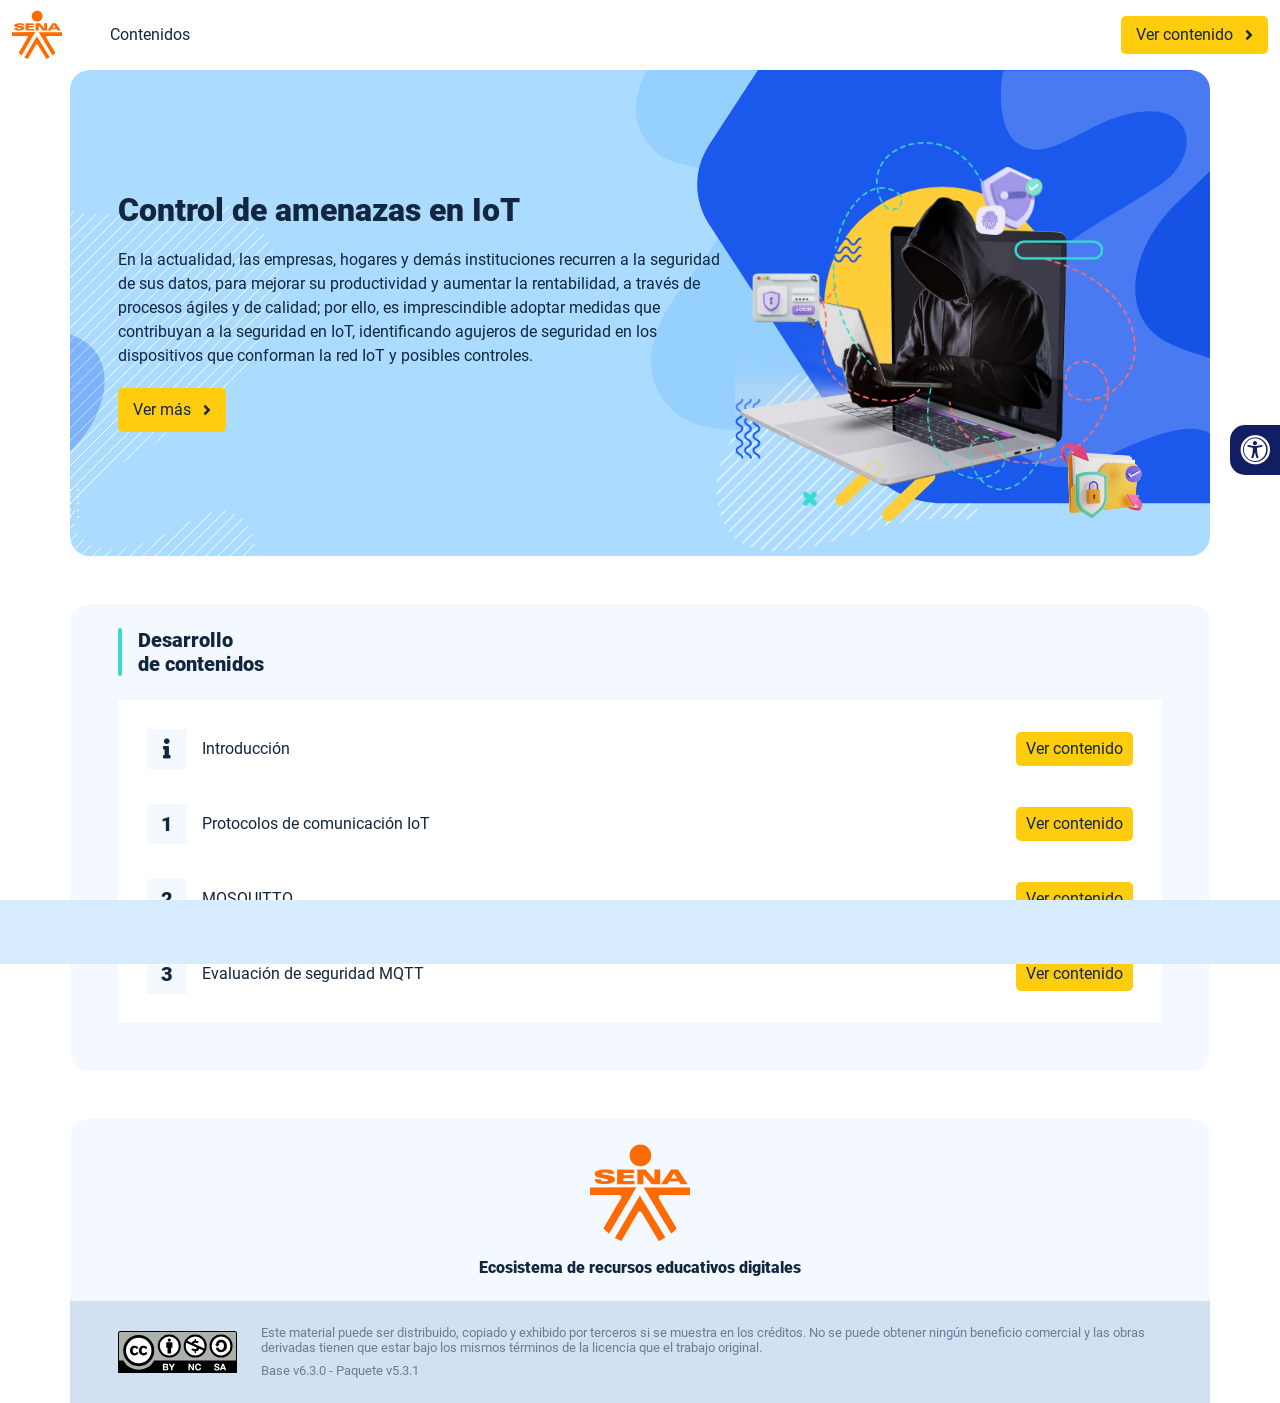
==== index.html @ 5e3123a6 "new dist" ====
<!DOCTYPE html><html lang=""><head><meta charset="utf-8"><meta http-equiv="X-UA-Compatible" content="IE=edge"><meta name="viewport" content="width=device-width,initial-scale=1"><link rel="icon" href="favicon.ico"><title>Control de amenazas en IoT</title><link href="css/chunk-0c047e41.3babef71.css" rel="prefetch"><link href="css/chunk-25b302c8.3babef71.css" rel="prefetch"><link href="css/chunk-26fc7596.3babef71.css" rel="prefetch"><link href="css/chunk-2d2747e2.3babef71.css" rel="prefetch"><link href="css/chunk-32334cb6.3babef71.css" rel="prefetch"><link href="css/chunk-3c57cd7b.3babef71.css" rel="prefetch"><link href="css/chunk-4f2d402a.3babef71.css" rel="prefetch"><link href="css/chunk-4fde0a08.14d1f3e8.css" rel="prefetch"><link href="css/chunk-515a8379.8f9cd922.css" rel="prefetch"><link href="css/chunk-59974754.cce716bd.css" rel="prefetch"><link href="css/chunk-6e1e538a.5eb299c6.css" rel="prefetch"><link href="css/chunk-766a929b.1eb2c556.css" rel="prefetch"><link href="css/chunk-f2df7d2c.3babef71.css" rel="prefetch"><link href="css/comple.e766caee.css" rel="prefetch"><link href="css/creditos.9ca98631.css" rel="prefetch"><link href="css/glosario.a8263125.css" rel="prefetch"><link href="css/referencias.47f89f89.css" rel="prefetch"><link href="js/actividad.599d91fb.js" rel="prefetch"><link href="js/chunk-0206bfa0.401725b2.js" rel="prefetch"><link href="js/chunk-0c047e41.c6f02064.js" rel="prefetch"><link href="js/chunk-13a6037e.fb5482ef.js" rel="prefetch"><link href="js/chunk-18f95272.31ad8db6.js" rel="prefetch"><link href="js/chunk-25b302c8.7c0b1add.js" rel="prefetch"><link href="js/chunk-26fc7596.3ce1c37c.js" rel="prefetch"><link href="js/chunk-2c06842c.b453f2f2.js" rel="prefetch"><link href="js/chunk-2d0e96ec.66d1cce2.js" rel="prefetch"><link href="js/chunk-2d208d90.6ceeac3b.js" rel="prefetch"><link href="js/chunk-2d21d0e2.51304c25.js" rel="prefetch"><link href="js/chunk-2d22c123.3332b3e2.js" rel="prefetch"><link href="js/chunk-2d2747e2.dc129ff8.js" rel="prefetch"><link href="js/chunk-2e80bb9a.5274daf6.js" rel="prefetch"><link href="js/chunk-319206de.e85a11bf.js" rel="prefetch"><link href="js/chunk-32334cb6.8d8ae9df.js" rel="prefetch"><link href="js/chunk-3c57cd7b.7e8021a8.js" rel="prefetch"><link href="js/chunk-3d6834f6.c940b116.js" rel="prefetch"><link href="js/chunk-4cdd78c0.45c17f5a.js" rel="prefetch"><link href="js/chunk-4f2d402a.e2a8c3fb.js" rel="prefetch"><link href="js/chunk-4fde0a08.c76b0962.js" rel="prefetch"><link href="js/chunk-515a8379.e1c3d2e2.js" rel="prefetch"><link href="js/chunk-53ccb27e.a363408f.js" rel="prefetch"><link href="js/chunk-55d286b8.23e76fee.js" rel="prefetch"><link href="js/chunk-59974754.6e1db256.js" rel="prefetch"><link href="js/chunk-6e1e538a.4be6688b.js" rel="prefetch"><link href="js/chunk-766a929b.6cab602b.js" rel="prefetch"><link href="js/chunk-c796899c.5985067f.js" rel="prefetch"><link href="js/chunk-e8a7823a.2a6de96d.js" rel="prefetch"><link href="js/chunk-f2df7d2c.4718297e.js" rel="prefetch"><link href="js/chunk-fde47172.434ccb67.js" rel="prefetch"><link href="js/comple.ffcc0686.js" rel="prefetch"><link href="js/creditos.b9341331.js" rel="prefetch"><link href="js/glosario.867c36c4.js" rel="prefetch"><link href="js/intro.4d8efd8c.js" rel="prefetch"><link href="js/referencias.44679ee7.js" rel="prefetch"><link href="js/sintesis.290a5e31.js" rel="prefetch"><link href="js/tema1.40ef187d.js" rel="prefetch"><link href="js/tema2.a7845075.js" rel="prefetch"><link href="css/app.b9c0d6f9.css" rel="preload" as="style"><link href="css/chunk-vendors.39f6dffa.css" rel="preload" as="style"><link href="js/app.bfe1287a.js" rel="preload" as="script"><link href="js/chunk-vendors.3c3d0336.js" rel="preload" as="script"><link href="css/chunk-vendors.39f6dffa.css" rel="stylesheet"><link href="css/app.b9c0d6f9.css" rel="stylesheet"></head><body><noscript><strong>We're sorry but Control de amenazas en IoT doesn't work properly without JavaScript enabled. Please enable it to continue.</strong></noscript><div id="app"></div><script src="js/chunk-vendors.3c3d0336.js"></script><script src="js/app.bfe1287a.js"></script></body></html>
---- css/chunk-0c047e41.3babef71.css ----
.actividad[data-v-22adfd6b]{background-color:#f2f2f2}.horizontal-scroll__wrapper[data-v-22adfd6b]{overflow:hidden}.horizontal-scroll[data-v-22adfd6b]{display:flex;transition:transform .5s ease-in-out;align-items:center;flex-wrap:nowrap}.horizontal-scroll[data-v-22adfd6b]:not(.row){width:100%}.horizontal-scroll--item-fw[data-v-22adfd6b]>div{flex-grow:0;flex-shrink:0;width:100%;margin:0!important}
---- css/chunk-25b302c8.3babef71.css ----
.actividad[data-v-22adfd6b]{background-color:#f2f2f2}.horizontal-scroll__wrapper[data-v-22adfd6b]{overflow:hidden}.horizontal-scroll[data-v-22adfd6b]{display:flex;transition:transform .5s ease-in-out;align-items:center;flex-wrap:nowrap}.horizontal-scroll[data-v-22adfd6b]:not(.row){width:100%}.horizontal-scroll--item-fw[data-v-22adfd6b]>div{flex-grow:0;flex-shrink:0;width:100%;margin:0!important}
---- css/chunk-26fc7596.3babef71.css ----
.actividad[data-v-22adfd6b]{background-color:#f2f2f2}.horizontal-scroll__wrapper[data-v-22adfd6b]{overflow:hidden}.horizontal-scroll[data-v-22adfd6b]{display:flex;transition:transform .5s ease-in-out;align-items:center;flex-wrap:nowrap}.horizontal-scroll[data-v-22adfd6b]:not(.row){width:100%}.horizontal-scroll--item-fw[data-v-22adfd6b]>div{flex-grow:0;flex-shrink:0;width:100%;margin:0!important}
---- css/chunk-2d2747e2.3babef71.css ----
.actividad[data-v-22adfd6b]{background-color:#f2f2f2}.horizontal-scroll__wrapper[data-v-22adfd6b]{overflow:hidden}.horizontal-scroll[data-v-22adfd6b]{display:flex;transition:transform .5s ease-in-out;align-items:center;flex-wrap:nowrap}.horizontal-scroll[data-v-22adfd6b]:not(.row){width:100%}.horizontal-scroll--item-fw[data-v-22adfd6b]>div{flex-grow:0;flex-shrink:0;width:100%;margin:0!important}
---- css/chunk-32334cb6.3babef71.css ----
.actividad[data-v-22adfd6b]{background-color:#f2f2f2}.horizontal-scroll__wrapper[data-v-22adfd6b]{overflow:hidden}.horizontal-scroll[data-v-22adfd6b]{display:flex;transition:transform .5s ease-in-out;align-items:center;flex-wrap:nowrap}.horizontal-scroll[data-v-22adfd6b]:not(.row){width:100%}.horizontal-scroll--item-fw[data-v-22adfd6b]>div{flex-grow:0;flex-shrink:0;width:100%;margin:0!important}
---- css/chunk-3c57cd7b.3babef71.css ----
.actividad[data-v-22adfd6b]{background-color:#f2f2f2}.horizontal-scroll__wrapper[data-v-22adfd6b]{overflow:hidden}.horizontal-scroll[data-v-22adfd6b]{display:flex;transition:transform .5s ease-in-out;align-items:center;flex-wrap:nowrap}.horizontal-scroll[data-v-22adfd6b]:not(.row){width:100%}.horizontal-scroll--item-fw[data-v-22adfd6b]>div{flex-grow:0;flex-shrink:0;width:100%;margin:0!important}
---- css/chunk-4f2d402a.3babef71.css ----
.actividad[data-v-22adfd6b]{background-color:#f2f2f2}.horizontal-scroll__wrapper[data-v-22adfd6b]{overflow:hidden}.horizontal-scroll[data-v-22adfd6b]{display:flex;transition:transform .5s ease-in-out;align-items:center;flex-wrap:nowrap}.horizontal-scroll[data-v-22adfd6b]:not(.row){width:100%}.horizontal-scroll--item-fw[data-v-22adfd6b]>div{flex-grow:0;flex-shrink:0;width:100%;margin:0!important}
---- css/chunk-4fde0a08.14d1f3e8.css ----
.actividad[data-v-a108b06a]{background-color:#f2f2f2}.header[data-v-a108b06a]{position:sticky;top:0;padding-top:10px;padding-bottom:10px;background-color:#fff;z-index:10010;line-height:1.1em}.header__logo[data-v-a108b06a]{width:50px}@media (max-width:576px){.header__componente-formativo[data-v-a108b06a]{font-size:.8em}}.header__menu[data-v-a108b06a]{cursor:pointer}.header__menu span[data-v-a108b06a]{font-size:.7em;display:block;line-height:1em;text-align:center;color:#111e61}.header__menu__btn[data-v-a108b06a]{width:30px;height:30px;position:relative;margin-bottom:4px}.header__menu__btn .line-1[data-v-a108b06a],.header__menu__btn .line-2[data-v-a108b06a],.header__menu__btn .line-3[data-v-a108b06a]{height:4px;width:30px;background-color:#111e61;transform-origin:center center;position:absolute;left:0;border-radius:2px}.header__menu__btn .line-1[data-v-a108b06a]{top:4px;-webkit-animation:line-1-inactive-data-v-a108b06a .5s ease-in-out forwards;animation:line-1-inactive-data-v-a108b06a .5s ease-in-out forwards}.header__menu__btn .line-2[data-v-a108b06a]{top:13px;-webkit-animation:line-2-inactive-data-v-a108b06a .5s ease-in-out forwards;animation:line-2-inactive-data-v-a108b06a .5s ease-in-out forwards}.header__menu__btn .line-3[data-v-a108b06a]{top:22px;-webkit-animation:line-3-inactive-data-v-a108b06a .5s ease-in-out forwards;animation:line-3-inactive-data-v-a108b06a .5s ease-in-out forwards}.header__menu__btn[data-v-a108b06a]:hover{cursor:pointer}.header__menu__btn--open .line-1[data-v-a108b06a]{-webkit-animation:line-1-active-data-v-a108b06a .5s ease-in-out forwards;animation:line-1-active-data-v-a108b06a .5s ease-in-out forwards}.header__menu__btn--open .line-2[data-v-a108b06a]{-webkit-animation:line-2-active-data-v-a108b06a .5s ease-in-out forwards;animation:line-2-active-data-v-a108b06a .5s ease-in-out forwards}.header__menu__btn--open .line-3[data-v-a108b06a]{-webkit-animation:line-3-active-data-v-a108b06a .5s ease-in-out forwards;animation:line-3-active-data-v-a108b06a .5s ease-in-out forwards}@-webkit-keyframes line-1-active-data-v-a108b06a{0%{transform:translate(0) rotate(0)}50%{transform:translateY(9px) rotate(0)}to{transform:translateY(9px) rotate(45deg)}}@keyframes line-1-active-data-v-a108b06a{0%{transform:translate(0) rotate(0)}50%{transform:translateY(9px) rotate(0)}to{transform:translateY(9px) rotate(45deg)}}@-webkit-keyframes line-2-active-data-v-a108b06a{0%{transform:scale(1)}to{transform:scale(0)}}@keyframes line-2-active-data-v-a108b06a{0%{transform:scale(1)}to{transform:scale(0)}}@-webkit-keyframes line-3-active-data-v-a108b06a{0%{transform:translate(0) rotate(0)}50%{transform:translateY(-9px) rotate(0)}to{transform:translateY(-9px) rotate(-45deg)}}@keyframes line-3-active-data-v-a108b06a{0%{transform:translate(0) rotate(0)}50%{transform:translateY(-9px) rotate(0)}to{transform:translateY(-9px) rotate(-45deg)}}@-webkit-keyframes line-1-inactive-data-v-a108b06a{0%{transform:translateY(9px) rotate(45deg)}50%{transform:translateY(9px) rotate(0)}to{transform:translate(0) rotate(0)}}@keyframes line-1-inactive-data-v-a108b06a{0%{transform:translateY(9px) rotate(45deg)}50%{transform:translateY(9px) rotate(0)}to{transform:translate(0) rotate(0)}}@-webkit-keyframes line-2-inactive-data-v-a108b06a{0%{transform:scale(0)}to{transform:scale(1)}}@keyframes line-2-inactive-data-v-a108b06a{0%{transform:scale(0)}to{transform:scale(1)}}@-webkit-keyframes line-3-inactive-data-v-a108b06a{0%{transform:translateY(-9px) rotate(-45deg)}50%{transform:translateY(-9px) rotate(0)}to{transform:translate(0) rotate(0)}}@keyframes line-3-inactive-data-v-a108b06a{0%{transform:translateY(-9px) rotate(-45deg)}50%{transform:translateY(-9px) rotate(0)}to{transform:translate(0) rotate(0)}}
---- css/chunk-515a8379.8f9cd922.css ----
.actividad{background-color:#f2f2f2}.banner-interno{position:relative}.banner-interno__fondo{position:absolute;top:0;bottom:-50px;left:0;right:0;background-color:#fff;background-size:cover;background-position:50%}.banner-interno__titulo{display:flex;align-items:center}.banner-interno__titulo__icono{display:block;width:32px;height:32px;border-radius:50%;background-color:#12263f;position:relative}.banner-interno__titulo__icono i{color:#fff;position:absolute;left:50%;top:50%;transform:translate(-50%,-50%)}.banner-interno__titulo h1,.banner-interno__titulo h2,.banner-interno__titulo h3,.banner-interno__titulo h4,.banner-interno__titulo h5,.banner-interno__titulo h6{color:#12263f;line-height:1.1em}
---- css/chunk-59974754.cce716bd.css ----
.actividad{background-color:#f2f2f2}.aside-menu{position:sticky;top:70px;flex:0 0 0;width:0;min-height:calc(100vh - 70px);max-height:calc(100vh - 70px);background-color:#f3f9ff;transition:flex .5s ease-in-out,width .5s ease-in-out;overflow-x:hidden;z-index:100001}.aside-menu a{color:#111e61}.aside-menu--open{flex:0 0 300px;width:300px}.aside-menu__content{width:300px;display:flex;flex-direction:column;justify-content:space-between;min-height:calc(100vh - 70px);max-height:calc(100vh - 70px);border-right:1px solid #d8ecff}@media (max-height:800px){.aside-menu__content{min-height:800px;max-height:800px;overflow-y:auto}}.aside-menu__header{padding:10px;text-align:center;background-color:#d8ecff}.aside-menu__header h4{margin:0}.aside-menu__menu{overflow-y:auto;flex-grow:1;list-style:none;padding-left:0;margin-bottom:0}.aside-menu__menu__item--active .aside-menu__menu__item__lnk,.aside-menu__menu__item--active .aside-menu__sec-menu__item__lnk{background-color:#d8ecff;font-weight:700}.aside-menu__menu__item--sub-menu:hover,.aside-menu__menu__item:hover,.aside-menu__sec-menu__item:hover{background-color:#d8ecff}.aside-menu__menu__item--sub-menu{padding-left:10px}.aside-menu__menu__item--sub-menu--active .aside-menu__menu__item__lnk,.aside-menu__menu__item--sub-menu--active .aside-menu__sec-menu__item__lnk{background-color:#d8ecff;font-weight:700;position:relative}.aside-menu__menu__item--sub-menu--active .aside-menu__menu__item__lnk:before,.aside-menu__menu__item--sub-menu--active .aside-menu__sec-menu__item__lnk:before{content:"";display:block;position:absolute;left:0;bottom:0;top:0;width:4px;border-radius:2px;background-color:#38dbcf}.aside-menu__menu__item__lnk,.aside-menu__sec-menu__item__lnk{display:flex;align-items:center;padding:10px 15px;line-height:1.1em}.aside-menu__menu__item__lnk i,.aside-menu__menu__item__lnk span,.aside-menu__sec-menu__item__lnk i,.aside-menu__sec-menu__item__lnk span{margin-right:10px}.aside-menu__menu__item__lnk i:last-child,.aside-menu__menu__item__lnk span:last-child,.aside-menu__sec-menu__item__lnk i:last-child,.aside-menu__sec-menu__item__lnk span:last-child{margin-right:0}.aside-menu__sec-menu{background-color:#d8ecff;padding:10px 0;flex-shrink:0;margin-bottom:0}.aside-menu__sec-menu__item{padding:10px 15px}.aside-menu__sec-menu__item__lnk{padding:0;border-radius:1em}.aside-menu__sec-menu__item__lnk i{display:block;width:2em;height:2em;padding:.5em 0;text-align:center;background-color:#fff;border-radius:50%}.aside-menu__sec-menu__item__lnk:hover{background-color:#fff}@media (max-width:992px){.aside-menu{position:fixed;top:70px}}@media (max-width:576px){.aside-menu__sec-menu{padding-bottom:110px}}
---- css/chunk-6e1e538a.5eb299c6.css ----
.actividad[data-v-4f6b7c58]{background-color:#f2f2f2}.accesibilidad[data-v-4f6b7c58]{position:fixed;right:0;top:50vh;height:50px;background-color:#111e61;border-top-left-radius:15px;border-bottom-left-radius:15px;transform:translateY(-50%) translateX(100%) translateX(-50px);overflow:hidden;transition:transform .3s ease-in-out,height .3s ease-in-out}.accesibilidad[data-v-4f6b7c58]:hover{transform:translateY(-50%) translateX(0);height:12.75rem}.accesibilidad [data-v-4f6b7c58]{color:#fff}.accesibilidad__menu__content .accesibilidad__menu__item[data-v-4f6b7c58]{cursor:pointer}.accesibilidad__menu__content .accesibilidad__menu__item[data-v-4f6b7c58]:hover{background-color:#273685}.accesibilidad__menu__content .accesibilidad__menu__item[data-v-4f6b7c58]:last-child{border:none}.accesibilidad__menu__item[data-v-4f6b7c58]{display:flex;align-items:center;padding:10px;border-bottom:1px solid #273685;line-height:1em;-moz-user-select:none;-ms-user-select:none;user-select:none}.accesibilidad__menu i[data-v-4f6b7c58]{font-size:30px;font-style:normal;margin-right:10px;line-height:1em}.accesibilidad__menu img[data-v-4f6b7c58]{width:30px;margin-right:10px}
---- css/chunk-766a929b.1eb2c556.css ----
.actividad{background-color:#f2f2f2}.barra-avance{display:flex;align-items:center;justify-content:space-between;position:fixed;bottom:0;left:0;width:100%;padding:10px;background-color:#d8ecff;transition:transform .5s ease-in-out;z-index:100000}.barra-avance__barra{margin:0 20px;flex:1;position:relative;max-width:800px}.barra-avance__barra--amarilla,.barra-avance__barra--blanca{height:4px}.barra-avance__barra--amarilla:after,.barra-avance__barra--amarilla:before,.barra-avance__barra--blanca:after,.barra-avance__barra--blanca:before{content:"";display:block;width:10px;height:10px;border-radius:50%;position:absolute;top:50%}.barra-avance__barra--amarilla:before,.barra-avance__barra--blanca:before{left:0;transform:translate(-50%,-50%)}.barra-avance__barra--amarilla:after,.barra-avance__barra--blanca:after{right:0;transform:translate(50%,-50%)}.barra-avance__barra--blanca{background-color:#fff}.barra-avance__barra--blanca:after,.barra-avance__barra--blanca:before{background-color:#fff}.barra-avance__barra--amarilla{position:absolute;width:100%;top:0;background-color:#ffcd0d}.barra-avance__barra--amarilla:after,.barra-avance__barra--amarilla:before{background-color:#ffcd0d}.barra-avance__boton--regresar{background-color:#b0c0d2}.barra-avance__boton--regresar span{color:#111e61!important}.barra-avance__boton--disable{opacity:0;pointer-events:none}.barra-avance--open{transform:translateY(0)}.barra-avance--close{transform:translateY(100%)}
---- css/chunk-f2df7d2c.3babef71.css ----
.actividad[data-v-22adfd6b]{background-color:#f2f2f2}.horizontal-scroll__wrapper[data-v-22adfd6b]{overflow:hidden}.horizontal-scroll[data-v-22adfd6b]{display:flex;transition:transform .5s ease-in-out;align-items:center;flex-wrap:nowrap}.horizontal-scroll[data-v-22adfd6b]:not(.row){width:100%}.horizontal-scroll--item-fw[data-v-22adfd6b]>div{flex-grow:0;flex-shrink:0;width:100%;margin:0!important}
---- css/comple.e766caee.css ----
.banner-interno{position:relative}.banner-interno__fondo{position:absolute;top:0;bottom:-50px;left:0;right:0;background-color:#fff;background-size:cover;background-position:50%}.banner-interno__titulo{display:flex;align-items:center}.banner-interno__titulo__icono{display:block;width:32px;height:32px;border-radius:50%;background-color:#12263f;position:relative}.banner-interno__titulo__icono i{color:#fff;position:absolute;left:50%;top:50%;transform:translate(-50%,-50%)}.banner-interno__titulo h1,.banner-interno__titulo h2,.banner-interno__titulo h3,.banner-interno__titulo h4,.banner-interno__titulo h5,.banner-interno__titulo h6{color:#12263f;line-height:1.1em}.actividad{background-color:#f2f2f2}.complementario__enlaces{display:flex;justify-content:center;flex-wrap:wrap}.complementario__enlaces a{margin:0 5px}.complementario__btn{font-size:1.5em;line-height:1em}table{width:calc(100% - 1px);min-width:800px}table thead{background-color:#d8ecff}table thead th{border-color:#d8ecff}table td,table th{padding:25px 20px;text-align:center}
---- css/creditos.9ca98631.css ----
.banner-interno{position:relative}.banner-interno__fondo{position:absolute;top:0;bottom:-50px;left:0;right:0;background-color:#fff;background-size:cover;background-position:50%}.banner-interno__titulo{display:flex;align-items:center}.banner-interno__titulo__icono{display:block;width:32px;height:32px;border-radius:50%;background-color:#12263f;position:relative}.banner-interno__titulo__icono i{color:#fff;position:absolute;left:50%;top:50%;transform:translate(-50%,-50%)}.banner-interno__titulo h1,.banner-interno__titulo h2,.banner-interno__titulo h3,.banner-interno__titulo h4,.banner-interno__titulo h5,.banner-interno__titulo h6{color:#12263f;line-height:1.1em}.actividad{background-color:#f2f2f2}.creditos-vista .tarjeta.credito{background-color:#d2e1f1}.creditos{color:#727997;overflow-x:auto}.creditos__item{min-width:490px}.creditos p{line-height:1.3em;margin-bottom:0;color:#727997}.creditos__titulo{font-weight:700;background-color:#d2e1f1;padding:5px 10px;border-top-radius:5px;border-top-left-radius:5px;border-top-right-radius:5px}.creditos table td,.creditos table th{border-color:#d2e1f1}
---- css/glosario.a8263125.css ----
.banner-interno{position:relative}.banner-interno__fondo{position:absolute;top:0;bottom:-50px;left:0;right:0;background-color:#fff;background-size:cover;background-position:50%}.banner-interno__titulo{display:flex;align-items:center}.banner-interno__titulo__icono{display:block;width:32px;height:32px;border-radius:50%;background-color:#12263f;position:relative}.banner-interno__titulo__icono i{color:#fff;position:absolute;left:50%;top:50%;transform:translate(-50%,-50%)}.banner-interno__titulo h1,.banner-interno__titulo h2,.banner-interno__titulo h3,.banner-interno__titulo h4,.banner-interno__titulo h5,.banner-interno__titulo h6{color:#12263f;line-height:1.1em}.actividad{background-color:#f2f2f2}.glosario__letra-item{display:flex}.glosario__letra-item__texto{padding-top:5px}.glosario__letra-item__letra__icono{width:32px;height:32px;position:relative;line-height:1em;border-radius:50%;background-color:#d2e1f1}.glosario__letra-item__letra__icono span{position:absolute;left:50%;top:50%;transform:translate(-50%,-50%);font-size:1.1em;font-weight:900}
---- css/referencias.47f89f89.css ----
.banner-interno{position:relative}.banner-interno__fondo{position:absolute;top:0;bottom:-50px;left:0;right:0;background-color:#fff;background-size:cover;background-position:50%}.banner-interno__titulo{display:flex;align-items:center}.banner-interno__titulo__icono{display:block;width:32px;height:32px;border-radius:50%;background-color:#12263f;position:relative}.banner-interno__titulo__icono i{color:#fff;position:absolute;left:50%;top:50%;transform:translate(-50%,-50%)}.banner-interno__titulo h1,.banner-interno__titulo h2,.banner-interno__titulo h3,.banner-interno__titulo h4,.banner-interno__titulo h5,.banner-interno__titulo h6{color:#12263f;line-height:1.1em}.actividad{background-color:#f2f2f2}.referencias__item:last-child hr{display:none}.referencias__item a{color:#2196f3;text-decoration:underline;overflow-wrap:break-word}
---- css/app.b9c0d6f9.css ----
*{box-sizing:inherit}:after,:before{box-sizing:inherit}html{height:100%;line-height:1.15;box-sizing:border-box;-webkit-font-smoothing:antialiased;-moz-osx-font-smoothing:grayscale;-webkit-text-size-adjust:100%;-ms-text-size-adjust:100%;text-rendering:optimizeLegibility}a,abbr,acronym,address,applet,article,aside,audio,b,big,blockquote,body,canvas,caption,center,cite,code,dd,del,details,dfn,div,dl,dt,em,embed,fieldset,figcaption,figure,footer,form,h1,h2,h3,h4,h5,h6,header,hgroup,html,i,iframe,img,ins,kbd,label,legend,li,mark,menu,nav,object,ol,output,p,pre,q,ruby,s,samp,section,small,span,strike,strong,sub,summary,sup,table,tbody,td,tfoot,th,thead,time,tr,tt,u,ul,var,video{margin:0;padding:0;border:0;outline:0;background:transparent;vertical-align:baseline}article,aside,details,figcaption,figure,footer,header,main,menu,nav,section,summary{display:block}[hidden],template{display:none}hr{box-sizing:content-box;height:0;border-bottom:1px solid #e8e8e8;border-left:0;border-right:0;border-top:0;margin:1.5em 0;overflow:visible}[hidden]{display:none}a{font-family:Roboto,sans-serif;font-size:1em;font-weight:400;text-decoration:none;color:#12263f;background-color:transparent;transition:all .15s ease-in-out;-webkit-text-decoration-skip:objects}a:active,a:hover{outline-width:0}a:active,a:focus,a:hover{color:#000}[type=button],[type=reset],[type=submit],button{-webkit-appearance:none;-moz-appearance:none;appearance:none;cursor:pointer;display:inline-block;vertical-align:middle;border:0;border-radius:5px;color:#12263f;background-color:#ffcd0d;font-family:Roboto,sans-serif;font-weight:400;font-size:1em;-webkit-font-smoothing:antialiased;line-height:1em;white-space:nowrap;text-decoration:none;text-transform:none;padding:.75em 1.5em;margin:0;-moz-user-select:none;-ms-user-select:none;user-select:none;overflow:visible;transition:background-color .15s ease-in-out}[type=button]:focus,[type=button]:hover,[type=reset]:focus,[type=reset]:hover,[type=submit]:focus,[type=submit]:hover,button:focus,button:hover{background-color:#ffcd0d;color:#12263f}[type=button]:disabled,[type=reset]:disabled,[type=submit]:disabled,button:disabled{cursor:not-allowed;opacity:.5}[type=button]:disabled:hover,[type=reset]:disabled:hover,[type=submit]:disabled:hover,button:disabled:hover{background-color:#ffcd0d}input,select,textarea{margin:0;display:block;font-family:Roboto,sans-serif;font-size:16px}input{overflow:visible}[type=color],[type=date],[type=datetime-local],[type=datetime],[type=email],[type=month],[type=number],[type=password],[type=search],[type=tel],[type=text],[type=time],[type=url],[type=week],input:not([type]),select,select[multiple],textarea{background-color:#fff;border:1px solid #e8e8e8;border-radius:5px;box-shadow:inset 0 1px 3px rgba(0,0,0,.06);box-sizing:inherit;margin-bottom:.75em;padding:.5em;transition:border-color .15s ease-in-out;width:100%}[type=color]:hover,[type=date]:hover,[type=datetime-local]:hover,[type=datetime]:hover,[type=email]:hover,[type=month]:hover,[type=number]:hover,[type=password]:hover,[type=search]:hover,[type=tel]:hover,[type=text]:hover,[type=time]:hover,[type=url]:hover,[type=week]:hover,input:not([type]):hover,select:hover,select[multiple]:hover,textarea:hover{border-color:shade(#e8e8e8,20%)}[type=color]:focus,[type=date]:focus,[type=datetime-local]:focus,[type=datetime]:focus,[type=email]:focus,[type=month]:focus,[type=number]:focus,[type=password]:focus,[type=search]:focus,[type=tel]:focus,[type=text]:focus,[type=time]:focus,[type=url]:focus,[type=week]:focus,input:not([type]):focus,select:focus,select[multiple]:focus,textarea:focus{border-color:#38dbcf;box-shadow:inset 0 1px 3px rgba(0,0,0,.06),0 0 5px hsla(0,0%,94.9%,.7);outline:none}[type=color]:disabled,[type=date]:disabled,[type=datetime-local]:disabled,[type=datetime]:disabled,[type=email]:disabled,[type=month]:disabled,[type=number]:disabled,[type=password]:disabled,[type=search]:disabled,[type=tel]:disabled,[type=text]:disabled,[type=time]:disabled,[type=url]:disabled,[type=week]:disabled,input:not([type]):disabled,select:disabled,select[multiple]:disabled,textarea:disabled{background-color:shade(#fff,5%);cursor:not-allowed}[type=color]:disabled:hover,[type=date]:disabled:hover,[type=datetime-local]:disabled:hover,[type=datetime]:disabled:hover,[type=email]:disabled:hover,[type=month]:disabled:hover,[type=number]:disabled:hover,[type=password]:disabled:hover,[type=search]:disabled:hover,[type=tel]:disabled:hover,[type=text]:disabled:hover,[type=time]:disabled:hover,[type=url]:disabled:hover,[type=week]:disabled:hover,input:not([type]):disabled:hover,select:disabled:hover,select[multiple]:disabled:hover,textarea:disabled:hover{border:1px solid #e8e8e8}select{text-transform:none;max-width:100%;border-radius:5px}::-webkit-file-upload-button{background-color:#ffcd0d;border:none;cursor:pointer;color:#12263f;border-radius:5px;padding:.75em 1.5em}::-webkit-file-upload-button:hover{background-color:#ffcd0d}optgroup{font-weight:700}fieldset{border:1px solid #e8e8e8;background-color:transparent;padding:1.5em;-webkit-margin-start:0;-webkit-margin-end:0;-webkit-padding-before:1.5em;-webkit-padding-start:1.5em;-webkit-padding-end:1.5em;-webkit-padding-after:1.5em}legend{box-sizing:border-box;color:inherit;display:table;max-width:100%;padding:0;white-space:normal;font-weight:600;-webkit-padding-start:0;-webkit-padding-end:0}label,legend{margin-bottom:.375em}label{display:block;font-size:1em;font-family:Roboto,sans-serif;font-weight:900}textarea{overflow:auto;resize:vertical}[type=checkbox],[type=radio]{box-sizing:border-box;padding:0;display:inline;margin-right:.375em}[type=number]::-webkit-inner-spin-button,[type=number]::-webkit-outer-spin-button{height:auto}[type=search]{-webkit-appearance:textfield;outline-offset:-2px}[type=search]::-webkit-search-cancel-button,[type=search]::-webkit-search-decoration{-webkit-appearance:none;-moz-appearance:none}::-moz-placeholder{color:#999}:-ms-input-placeholder{color:#999}::placeholder{color:#999}::-webkit-file-upload-button{-webkit-appearance:button;-moz-appearance:button;font:inherit}[type=file]{margin-bottom:.75em;width:100%}[type=button],[type=reset],[type=submit],button{-webkit-appearance:button}[type=button]::-moz-focus-inner,[type=reset]::-moz-focus-inner,[type=submit]::-moz-focus-inner,button::-moz-focus-inner{border-style:none;padding:0}[type=button]:-moz-focusring,[type=reset]:-moz-focusring,[type=submit]:-moz-focusring,button:-moz-focusring{outline:1px dotted ButtonText}progress{vertical-align:baseline}ol,ul{list-style:none;margin-bottom:1em}dt{font-weight:700}figure,img,picture,svg{margin:0;width:100%;max-width:100%}figcaption{display:block;background-color:#e8e8e8;padding:.75em 1.5em;font-size:.8em;font-weight:700}img,svg{display:block;border-style:none}svg:not(:root){overflow:hidden}audio,canvas,progress,video{display:inline-block}audio:not([controls]){display:none;height:0}template{display:none}table{border-collapse:collapse;border-spacing:0;table-layout:fixed;width:100%}td,th,tr{vertical-align:middle}td,th{border:1px solid #e8e8e8;padding:.75em}th{font-size:.875em;line-height:1.2}td{line-height:1.5}body{font-size:16px;font-weight:400;line-height:1.5}body,h1,h2,h3,h4,h5,h6{color:#12263f;font-family:Roboto,sans-serif}h1,h2,h3,h4,h5,h6{font-weight:900;line-height:1.2;margin:0 0 .75em}h1{font-size:2em}h2{font-size:1.5em}h3{font-size:1.25em}h4{font-size:1.125em}h5{font-size:1em}h6{font-size:.875em}p{font-family:Roboto,sans-serif;font-size:1em;font-weight:400;line-height:1.5;color:#12263f;margin-bottom:1em}b,strong{font-weight:700}dfn,em,i{font-style:italic}br{line-height:2em}u{text-decoration:underline}code,kbd,pre,samp{color:#727997;font-family:Lucida Console,Courier New,monospace;font-size:1em}sub,sup{font-size:75%;line-height:0;position:relative;vertical-align:baseline}sub{bottom:-.25em}sup{top:-.5em}small{font-size:80%}mark{background-color:#ffeb3b;color:#000}abbr[title]{border-bottom:none;text-decoration:underline;text-decoration:underline dotted}blockquote,q{quotes:none}::selection{background:#2196f3!important;color:#fff!important;text-shadow:none}::-moz-selection{background:#2196f3!important;color:#fff!important;text-shadow:none}img::selection{background:transparent}img::-moz-selection{background:transparent}body{-webkit-tap-highlight-color:#2196F3!important}details,menu{display:block}summary{display:list-item}@media print{*{background:transparent!important;color:#000!important;box-shadow:none!important;text-shadow:none!important}:after,:before,:first-letter,:first-line{background:transparent!important;color:#000!important;box-shadow:none!important;text-shadow:none!important}a,a:visited{text-decoration:underline}a[href]:after{content:" (" attr(href) ")"}a abbr[title]:after{content:" (" attr(title) ")"}a[href^="#"]:after,a[href^="javascript:"]:after{content:""}blockquote,pre{border:1px solid #999;page-break-inside:avoid}thead{display:table-header-group}img,tr{page-break-inside:avoid}img{max-width:100%!important}h2,h3,p{orphans:3;widows:3}h2,h3{page-break-after:avoid}}[data-aos][data-aos][data-aos-duration="50"],body[data-aos-duration="50"] [data-aos]{transition-duration:50ms}[data-aos][data-aos][data-aos-delay="50"],body[data-aos-delay="50"] [data-aos]{transition-delay:0s}[data-aos][data-aos][data-aos-delay="50"].aos-animate,body[data-aos-delay="50"] [data-aos].aos-animate{transition-delay:50ms}[data-aos][data-aos][data-aos-duration="100"],body[data-aos-duration="100"] [data-aos]{transition-duration:.1s}[data-aos][data-aos][data-aos-delay="100"],body[data-aos-delay="100"] [data-aos]{transition-delay:0s}[data-aos][data-aos][data-aos-delay="100"].aos-animate,body[data-aos-delay="100"] [data-aos].aos-animate{transition-delay:.1s}[data-aos][data-aos][data-aos-duration="150"],body[data-aos-duration="150"] [data-aos]{transition-duration:.15s}[data-aos][data-aos][data-aos-delay="150"],body[data-aos-delay="150"] [data-aos]{transition-delay:0s}[data-aos][data-aos][data-aos-delay="150"].aos-animate,body[data-aos-delay="150"] [data-aos].aos-animate{transition-delay:.15s}[data-aos][data-aos][data-aos-duration="200"],body[data-aos-duration="200"] [data-aos]{transition-duration:.2s}[data-aos][data-aos][data-aos-delay="200"],body[data-aos-delay="200"] [data-aos]{transition-delay:0s}[data-aos][data-aos][data-aos-delay="200"].aos-animate,body[data-aos-delay="200"] [data-aos].aos-animate{transition-delay:.2s}[data-aos][data-aos][data-aos-duration="250"],body[data-aos-duration="250"] [data-aos]{transition-duration:.25s}[data-aos][data-aos][data-aos-delay="250"],body[data-aos-delay="250"] [data-aos]{transition-delay:0s}[data-aos][data-aos][data-aos-delay="250"].aos-animate,body[data-aos-delay="250"] [data-aos].aos-animate{transition-delay:.25s}[data-aos][data-aos][data-aos-duration="300"],body[data-aos-duration="300"] [data-aos]{transition-duration:.3s}[data-aos][data-aos][data-aos-delay="300"],body[data-aos-delay="300"] [data-aos]{transition-delay:0s}[data-aos][data-aos][data-aos-delay="300"].aos-animate,body[data-aos-delay="300"] [data-aos].aos-animate{transition-delay:.3s}[data-aos][data-aos][data-aos-duration="350"],body[data-aos-duration="350"] [data-aos]{transition-duration:.35s}[data-aos][data-aos][data-aos-delay="350"],body[data-aos-delay="350"] [data-aos]{transition-delay:0s}[data-aos][data-aos][data-aos-delay="350"].aos-animate,body[data-aos-delay="350"] [data-aos].aos-animate{transition-delay:.35s}[data-aos][data-aos][data-aos-duration="400"],body[data-aos-duration="400"] [data-aos]{transition-duration:.4s}[data-aos][data-aos][data-aos-delay="400"],body[data-aos-delay="400"] [data-aos]{transition-delay:0s}[data-aos][data-aos][data-aos-delay="400"].aos-animate,body[data-aos-delay="400"] [data-aos].aos-animate{transition-delay:.4s}[data-aos][data-aos][data-aos-duration="450"],body[data-aos-duration="450"] [data-aos]{transition-duration:.45s}[data-aos][data-aos][data-aos-delay="450"],body[data-aos-delay="450"] [data-aos]{transition-delay:0s}[data-aos][data-aos][data-aos-delay="450"].aos-animate,body[data-aos-delay="450"] [data-aos].aos-animate{transition-delay:.45s}[data-aos][data-aos][data-aos-duration="500"],body[data-aos-duration="500"] [data-aos]{transition-duration:.5s}[data-aos][data-aos][data-aos-delay="500"],body[data-aos-delay="500"] [data-aos]{transition-delay:0s}[data-aos][data-aos][data-aos-delay="500"].aos-animate,body[data-aos-delay="500"] [data-aos].aos-animate{transition-delay:.5s}[data-aos][data-aos][data-aos-duration="550"],body[data-aos-duration="550"] [data-aos]{transition-duration:.55s}[data-aos][data-aos][data-aos-delay="550"],body[data-aos-delay="550"] [data-aos]{transition-delay:0s}[data-aos][data-aos][data-aos-delay="550"].aos-animate,body[data-aos-delay="550"] [data-aos].aos-animate{transition-delay:.55s}[data-aos][data-aos][data-aos-duration="600"],body[data-aos-duration="600"] [data-aos]{transition-duration:.6s}[data-aos][data-aos][data-aos-delay="600"],body[data-aos-delay="600"] [data-aos]{transition-delay:0s}[data-aos][data-aos][data-aos-delay="600"].aos-animate,body[data-aos-delay="600"] [data-aos].aos-animate{transition-delay:.6s}[data-aos][data-aos][data-aos-duration="650"],body[data-aos-duration="650"] [data-aos]{transition-duration:.65s}[data-aos][data-aos][data-aos-delay="650"],body[data-aos-delay="650"] [data-aos]{transition-delay:0s}[data-aos][data-aos][data-aos-delay="650"].aos-animate,body[data-aos-delay="650"] [data-aos].aos-animate{transition-delay:.65s}[data-aos][data-aos][data-aos-duration="700"],body[data-aos-duration="700"] [data-aos]{transition-duration:.7s}[data-aos][data-aos][data-aos-delay="700"],body[data-aos-delay="700"] [data-aos]{transition-delay:0s}[data-aos][data-aos][data-aos-delay="700"].aos-animate,body[data-aos-delay="700"] [data-aos].aos-animate{transition-delay:.7s}[data-aos][data-aos][data-aos-duration="750"],body[data-aos-duration="750"] [data-aos]{transition-duration:.75s}[data-aos][data-aos][data-aos-delay="750"],body[data-aos-delay="750"] [data-aos]{transition-delay:0s}[data-aos][data-aos][data-aos-delay="750"].aos-animate,body[data-aos-delay="750"] [data-aos].aos-animate{transition-delay:.75s}[data-aos][data-aos][data-aos-duration="800"],body[data-aos-duration="800"] [data-aos]{transition-duration:.8s}[data-aos][data-aos][data-aos-delay="800"],body[data-aos-delay="800"] [data-aos]{transition-delay:0s}[data-aos][data-aos][data-aos-delay="800"].aos-animate,body[data-aos-delay="800"] [data-aos].aos-animate{transition-delay:.8s}[data-aos][data-aos][data-aos-duration="850"],body[data-aos-duration="850"] [data-aos]{transition-duration:.85s}[data-aos][data-aos][data-aos-delay="850"],body[data-aos-delay="850"] [data-aos]{transition-delay:0s}[data-aos][data-aos][data-aos-delay="850"].aos-animate,body[data-aos-delay="850"] [data-aos].aos-animate{transition-delay:.85s}[data-aos][data-aos][data-aos-duration="900"],body[data-aos-duration="900"] [data-aos]{transition-duration:.9s}[data-aos][data-aos][data-aos-delay="900"],body[data-aos-delay="900"] [data-aos]{transition-delay:0s}[data-aos][data-aos][data-aos-delay="900"].aos-animate,body[data-aos-delay="900"] [data-aos].aos-animate{transition-delay:.9s}[data-aos][data-aos][data-aos-duration="950"],body[data-aos-duration="950"] [data-aos]{transition-duration:.95s}[data-aos][data-aos][data-aos-delay="950"],body[data-aos-delay="950"] [data-aos]{transition-delay:0s}[data-aos][data-aos][data-aos-delay="950"].aos-animate,body[data-aos-delay="950"] [data-aos].aos-animate{transition-delay:.95s}[data-aos][data-aos][data-aos-duration="1000"],body[data-aos-duration="1000"] [data-aos]{transition-duration:1s}[data-aos][data-aos][data-aos-delay="1000"],body[data-aos-delay="1000"] [data-aos]{transition-delay:0s}[data-aos][data-aos][data-aos-delay="1000"].aos-animate,body[data-aos-delay="1000"] [data-aos].aos-animate{transition-delay:1s}[data-aos][data-aos][data-aos-duration="1050"],body[data-aos-duration="1050"] [data-aos]{transition-duration:1.05s}[data-aos][data-aos][data-aos-delay="1050"],body[data-aos-delay="1050"] [data-aos]{transition-delay:0s}[data-aos][data-aos][data-aos-delay="1050"].aos-animate,body[data-aos-delay="1050"] [data-aos].aos-animate{transition-delay:1.05s}[data-aos][data-aos][data-aos-duration="1100"],body[data-aos-duration="1100"] [data-aos]{transition-duration:1.1s}[data-aos][data-aos][data-aos-delay="1100"],body[data-aos-delay="1100"] [data-aos]{transition-delay:0s}[data-aos][data-aos][data-aos-delay="1100"].aos-animate,body[data-aos-delay="1100"] [data-aos].aos-animate{transition-delay:1.1s}[data-aos][data-aos][data-aos-duration="1150"],body[data-aos-duration="1150"] [data-aos]{transition-duration:1.15s}[data-aos][data-aos][data-aos-delay="1150"],body[data-aos-delay="1150"] [data-aos]{transition-delay:0s}[data-aos][data-aos][data-aos-delay="1150"].aos-animate,body[data-aos-delay="1150"] [data-aos].aos-animate{transition-delay:1.15s}[data-aos][data-aos][data-aos-duration="1200"],body[data-aos-duration="1200"] [data-aos]{transition-duration:1.2s}[data-aos][data-aos][data-aos-delay="1200"],body[data-aos-delay="1200"] [data-aos]{transition-delay:0s}[data-aos][data-aos][data-aos-delay="1200"].aos-animate,body[data-aos-delay="1200"] [data-aos].aos-animate{transition-delay:1.2s}[data-aos][data-aos][data-aos-duration="1250"],body[data-aos-duration="1250"] [data-aos]{transition-duration:1.25s}[data-aos][data-aos][data-aos-delay="1250"],body[data-aos-delay="1250"] [data-aos]{transition-delay:0s}[data-aos][data-aos][data-aos-delay="1250"].aos-animate,body[data-aos-delay="1250"] [data-aos].aos-animate{transition-delay:1.25s}[data-aos][data-aos][data-aos-duration="1300"],body[data-aos-duration="1300"] [data-aos]{transition-duration:1.3s}[data-aos][data-aos][data-aos-delay="1300"],body[data-aos-delay="1300"] [data-aos]{transition-delay:0s}[data-aos][data-aos][data-aos-delay="1300"].aos-animate,body[data-aos-delay="1300"] [data-aos].aos-animate{transition-delay:1.3s}[data-aos][data-aos][data-aos-duration="1350"],body[data-aos-duration="1350"] [data-aos]{transition-duration:1.35s}[data-aos][data-aos][data-aos-delay="1350"],body[data-aos-delay="1350"] [data-aos]{transition-delay:0s}[data-aos][data-aos][data-aos-delay="1350"].aos-animate,body[data-aos-delay="1350"] [data-aos].aos-animate{transition-delay:1.35s}[data-aos][data-aos][data-aos-duration="1400"],body[data-aos-duration="1400"] [data-aos]{transition-duration:1.4s}[data-aos][data-aos][data-aos-delay="1400"],body[data-aos-delay="1400"] [data-aos]{transition-delay:0s}[data-aos][data-aos][data-aos-delay="1400"].aos-animate,body[data-aos-delay="1400"] [data-aos].aos-animate{transition-delay:1.4s}[data-aos][data-aos][data-aos-duration="1450"],body[data-aos-duration="1450"] [data-aos]{transition-duration:1.45s}[data-aos][data-aos][data-aos-delay="1450"],body[data-aos-delay="1450"] [data-aos]{transition-delay:0s}[data-aos][data-aos][data-aos-delay="1450"].aos-animate,body[data-aos-delay="1450"] [data-aos].aos-animate{transition-delay:1.45s}[data-aos][data-aos][data-aos-duration="1500"],body[data-aos-duration="1500"] [data-aos]{transition-duration:1.5s}[data-aos][data-aos][data-aos-delay="1500"],body[data-aos-delay="1500"] [data-aos]{transition-delay:0s}[data-aos][data-aos][data-aos-delay="1500"].aos-animate,body[data-aos-delay="1500"] [data-aos].aos-animate{transition-delay:1.5s}[data-aos][data-aos][data-aos-duration="1550"],body[data-aos-duration="1550"] [data-aos]{transition-duration:1.55s}[data-aos][data-aos][data-aos-delay="1550"],body[data-aos-delay="1550"] [data-aos]{transition-delay:0s}[data-aos][data-aos][data-aos-delay="1550"].aos-animate,body[data-aos-delay="1550"] [data-aos].aos-animate{transition-delay:1.55s}[data-aos][data-aos][data-aos-duration="1600"],body[data-aos-duration="1600"] [data-aos]{transition-duration:1.6s}[data-aos][data-aos][data-aos-delay="1600"],body[data-aos-delay="1600"] [data-aos]{transition-delay:0s}[data-aos][data-aos][data-aos-delay="1600"].aos-animate,body[data-aos-delay="1600"] [data-aos].aos-animate{transition-delay:1.6s}[data-aos][data-aos][data-aos-duration="1650"],body[data-aos-duration="1650"] [data-aos]{transition-duration:1.65s}[data-aos][data-aos][data-aos-delay="1650"],body[data-aos-delay="1650"] [data-aos]{transition-delay:0s}[data-aos][data-aos][data-aos-delay="1650"].aos-animate,body[data-aos-delay="1650"] [data-aos].aos-animate{transition-delay:1.65s}[data-aos][data-aos][data-aos-duration="1700"],body[data-aos-duration="1700"] [data-aos]{transition-duration:1.7s}[data-aos][data-aos][data-aos-delay="1700"],body[data-aos-delay="1700"] [data-aos]{transition-delay:0s}[data-aos][data-aos][data-aos-delay="1700"].aos-animate,body[data-aos-delay="1700"] [data-aos].aos-animate{transition-delay:1.7s}[data-aos][data-aos][data-aos-duration="1750"],body[data-aos-duration="1750"] [data-aos]{transition-duration:1.75s}[data-aos][data-aos][data-aos-delay="1750"],body[data-aos-delay="1750"] [data-aos]{transition-delay:0s}[data-aos][data-aos][data-aos-delay="1750"].aos-animate,body[data-aos-delay="1750"] [data-aos].aos-animate{transition-delay:1.75s}[data-aos][data-aos][data-aos-duration="1800"],body[data-aos-duration="1800"] [data-aos]{transition-duration:1.8s}[data-aos][data-aos][data-aos-delay="1800"],body[data-aos-delay="1800"] [data-aos]{transition-delay:0s}[data-aos][data-aos][data-aos-delay="1800"].aos-animate,body[data-aos-delay="1800"] [data-aos].aos-animate{transition-delay:1.8s}[data-aos][data-aos][data-aos-duration="1850"],body[data-aos-duration="1850"] [data-aos]{transition-duration:1.85s}[data-aos][data-aos][data-aos-delay="1850"],body[data-aos-delay="1850"] [data-aos]{transition-delay:0s}[data-aos][data-aos][data-aos-delay="1850"].aos-animate,body[data-aos-delay="1850"] [data-aos].aos-animate{transition-delay:1.85s}[data-aos][data-aos][data-aos-duration="1900"],body[data-aos-duration="1900"] [data-aos]{transition-duration:1.9s}[data-aos][data-aos][data-aos-delay="1900"],body[data-aos-delay="1900"] [data-aos]{transition-delay:0s}[data-aos][data-aos][data-aos-delay="1900"].aos-animate,body[data-aos-delay="1900"] [data-aos].aos-animate{transition-delay:1.9s}[data-aos][data-aos][data-aos-duration="1950"],body[data-aos-duration="1950"] [data-aos]{transition-duration:1.95s}[data-aos][data-aos][data-aos-delay="1950"],body[data-aos-delay="1950"] [data-aos]{transition-delay:0s}[data-aos][data-aos][data-aos-delay="1950"].aos-animate,body[data-aos-delay="1950"] [data-aos].aos-animate{transition-delay:1.95s}[data-aos][data-aos][data-aos-duration="2000"],body[data-aos-duration="2000"] [data-aos]{transition-duration:2s}[data-aos][data-aos][data-aos-delay="2000"],body[data-aos-delay="2000"] [data-aos]{transition-delay:0s}[data-aos][data-aos][data-aos-delay="2000"].aos-animate,body[data-aos-delay="2000"] [data-aos].aos-animate{transition-delay:2s}[data-aos][data-aos][data-aos-duration="2050"],body[data-aos-duration="2050"] [data-aos]{transition-duration:2.05s}[data-aos][data-aos][data-aos-delay="2050"],body[data-aos-delay="2050"] [data-aos]{transition-delay:0s}[data-aos][data-aos][data-aos-delay="2050"].aos-animate,body[data-aos-delay="2050"] [data-aos].aos-animate{transition-delay:2.05s}[data-aos][data-aos][data-aos-duration="2100"],body[data-aos-duration="2100"] [data-aos]{transition-duration:2.1s}[data-aos][data-aos][data-aos-delay="2100"],body[data-aos-delay="2100"] [data-aos]{transition-delay:0s}[data-aos][data-aos][data-aos-delay="2100"].aos-animate,body[data-aos-delay="2100"] [data-aos].aos-animate{transition-delay:2.1s}[data-aos][data-aos][data-aos-duration="2150"],body[data-aos-duration="2150"] [data-aos]{transition-duration:2.15s}[data-aos][data-aos][data-aos-delay="2150"],body[data-aos-delay="2150"] [data-aos]{transition-delay:0s}[data-aos][data-aos][data-aos-delay="2150"].aos-animate,body[data-aos-delay="2150"] [data-aos].aos-animate{transition-delay:2.15s}[data-aos][data-aos][data-aos-duration="2200"],body[data-aos-duration="2200"] [data-aos]{transition-duration:2.2s}[data-aos][data-aos][data-aos-delay="2200"],body[data-aos-delay="2200"] [data-aos]{transition-delay:0s}[data-aos][data-aos][data-aos-delay="2200"].aos-animate,body[data-aos-delay="2200"] [data-aos].aos-animate{transition-delay:2.2s}[data-aos][data-aos][data-aos-duration="2250"],body[data-aos-duration="2250"] [data-aos]{transition-duration:2.25s}[data-aos][data-aos][data-aos-delay="2250"],body[data-aos-delay="2250"] [data-aos]{transition-delay:0s}[data-aos][data-aos][data-aos-delay="2250"].aos-animate,body[data-aos-delay="2250"] [data-aos].aos-animate{transition-delay:2.25s}[data-aos][data-aos][data-aos-duration="2300"],body[data-aos-duration="2300"] [data-aos]{transition-duration:2.3s}[data-aos][data-aos][data-aos-delay="2300"],body[data-aos-delay="2300"] [data-aos]{transition-delay:0s}[data-aos][data-aos][data-aos-delay="2300"].aos-animate,body[data-aos-delay="2300"] [data-aos].aos-animate{transition-delay:2.3s}[data-aos][data-aos][data-aos-duration="2350"],body[data-aos-duration="2350"] [data-aos]{transition-duration:2.35s}[data-aos][data-aos][data-aos-delay="2350"],body[data-aos-delay="2350"] [data-aos]{transition-delay:0s}[data-aos][data-aos][data-aos-delay="2350"].aos-animate,body[data-aos-delay="2350"] [data-aos].aos-animate{transition-delay:2.35s}[data-aos][data-aos][data-aos-duration="2400"],body[data-aos-duration="2400"] [data-aos]{transition-duration:2.4s}[data-aos][data-aos][data-aos-delay="2400"],body[data-aos-delay="2400"] [data-aos]{transition-delay:0s}[data-aos][data-aos][data-aos-delay="2400"].aos-animate,body[data-aos-delay="2400"] [data-aos].aos-animate{transition-delay:2.4s}[data-aos][data-aos][data-aos-duration="2450"],body[data-aos-duration="2450"] [data-aos]{transition-duration:2.45s}[data-aos][data-aos][data-aos-delay="2450"],body[data-aos-delay="2450"] [data-aos]{transition-delay:0s}[data-aos][data-aos][data-aos-delay="2450"].aos-animate,body[data-aos-delay="2450"] [data-aos].aos-animate{transition-delay:2.45s}[data-aos][data-aos][data-aos-duration="2500"],body[data-aos-duration="2500"] [data-aos]{transition-duration:2.5s}[data-aos][data-aos][data-aos-delay="2500"],body[data-aos-delay="2500"] [data-aos]{transition-delay:0s}[data-aos][data-aos][data-aos-delay="2500"].aos-animate,body[data-aos-delay="2500"] [data-aos].aos-animate{transition-delay:2.5s}[data-aos][data-aos][data-aos-duration="2550"],body[data-aos-duration="2550"] [data-aos]{transition-duration:2.55s}[data-aos][data-aos][data-aos-delay="2550"],body[data-aos-delay="2550"] [data-aos]{transition-delay:0s}[data-aos][data-aos][data-aos-delay="2550"].aos-animate,body[data-aos-delay="2550"] [data-aos].aos-animate{transition-delay:2.55s}[data-aos][data-aos][data-aos-duration="2600"],body[data-aos-duration="2600"] [data-aos]{transition-duration:2.6s}[data-aos][data-aos][data-aos-delay="2600"],body[data-aos-delay="2600"] [data-aos]{transition-delay:0s}[data-aos][data-aos][data-aos-delay="2600"].aos-animate,body[data-aos-delay="2600"] [data-aos].aos-animate{transition-delay:2.6s}[data-aos][data-aos][data-aos-duration="2650"],body[data-aos-duration="2650"] [data-aos]{transition-duration:2.65s}[data-aos][data-aos][data-aos-delay="2650"],body[data-aos-delay="2650"] [data-aos]{transition-delay:0s}[data-aos][data-aos][data-aos-delay="2650"].aos-animate,body[data-aos-delay="2650"] [data-aos].aos-animate{transition-delay:2.65s}[data-aos][data-aos][data-aos-duration="2700"],body[data-aos-duration="2700"] [data-aos]{transition-duration:2.7s}[data-aos][data-aos][data-aos-delay="2700"],body[data-aos-delay="2700"] [data-aos]{transition-delay:0s}[data-aos][data-aos][data-aos-delay="2700"].aos-animate,body[data-aos-delay="2700"] [data-aos].aos-animate{transition-delay:2.7s}[data-aos][data-aos][data-aos-duration="2750"],body[data-aos-duration="2750"] [data-aos]{transition-duration:2.75s}[data-aos][data-aos][data-aos-delay="2750"],body[data-aos-delay="2750"] [data-aos]{transition-delay:0s}[data-aos][data-aos][data-aos-delay="2750"].aos-animate,body[data-aos-delay="2750"] [data-aos].aos-animate{transition-delay:2.75s}[data-aos][data-aos][data-aos-duration="2800"],body[data-aos-duration="2800"] [data-aos]{transition-duration:2.8s}[data-aos][data-aos][data-aos-delay="2800"],body[data-aos-delay="2800"] [data-aos]{transition-delay:0s}[data-aos][data-aos][data-aos-delay="2800"].aos-animate,body[data-aos-delay="2800"] [data-aos].aos-animate{transition-delay:2.8s}[data-aos][data-aos][data-aos-duration="2850"],body[data-aos-duration="2850"] [data-aos]{transition-duration:2.85s}[data-aos][data-aos][data-aos-delay="2850"],body[data-aos-delay="2850"] [data-aos]{transition-delay:0s}[data-aos][data-aos][data-aos-delay="2850"].aos-animate,body[data-aos-delay="2850"] [data-aos].aos-animate{transition-delay:2.85s}[data-aos][data-aos][data-aos-duration="2900"],body[data-aos-duration="2900"] [data-aos]{transition-duration:2.9s}[data-aos][data-aos][data-aos-delay="2900"],body[data-aos-delay="2900"] [data-aos]{transition-delay:0s}[data-aos][data-aos][data-aos-delay="2900"].aos-animate,body[data-aos-delay="2900"] [data-aos].aos-animate{transition-delay:2.9s}[data-aos][data-aos][data-aos-duration="2950"],body[data-aos-duration="2950"] [data-aos]{transition-duration:2.95s}[data-aos][data-aos][data-aos-delay="2950"],body[data-aos-delay="2950"] [data-aos]{transition-delay:0s}[data-aos][data-aos][data-aos-delay="2950"].aos-animate,body[data-aos-delay="2950"] [data-aos].aos-animate{transition-delay:2.95s}[data-aos][data-aos][data-aos-duration="3000"],body[data-aos-duration="3000"] [data-aos]{transition-duration:3s}[data-aos][data-aos][data-aos-delay="3000"],body[data-aos-delay="3000"] [data-aos]{transition-delay:0s}[data-aos][data-aos][data-aos-delay="3000"].aos-animate,body[data-aos-delay="3000"] [data-aos].aos-animate{transition-delay:3s}[data-aos]{pointer-events:none}[data-aos].aos-animate{pointer-events:auto}[data-aos][data-aos][data-aos-easing=linear],body[data-aos-easing=linear] [data-aos]{transition-timing-function:cubic-bezier(.25,.25,.75,.75)}[data-aos][data-aos][data-aos-easing=ease],body[data-aos-easing=ease] [data-aos]{transition-timing-function:ease}[data-aos][data-aos][data-aos-easing=ease-in],body[data-aos-easing=ease-in] [data-aos]{transition-timing-function:ease-in}[data-aos][data-aos][data-aos-easing=ease-out],body[data-aos-easing=ease-out] [data-aos]{transition-timing-function:ease-out}[data-aos][data-aos][data-aos-easing=ease-in-out],body[data-aos-easing=ease-in-out] [data-aos]{transition-timing-function:ease-in-out}[data-aos][data-aos][data-aos-easing=ease-in-back],body[data-aos-easing=ease-in-back] [data-aos]{transition-timing-function:cubic-bezier(.6,-.28,.735,.045)}[data-aos][data-aos][data-aos-easing=ease-out-back],body[data-aos-easing=ease-out-back] [data-aos]{transition-timing-function:cubic-bezier(.175,.885,.32,1.275)}[data-aos][data-aos][data-aos-easing=ease-in-out-back],body[data-aos-easing=ease-in-out-back] [data-aos]{transition-timing-function:cubic-bezier(.68,-.55,.265,1.55)}[data-aos][data-aos][data-aos-easing=ease-in-sine],body[data-aos-easing=ease-in-sine] [data-aos]{transition-timing-function:cubic-bezier(.47,0,.745,.715)}[data-aos][data-aos][data-aos-easing=ease-out-sine],body[data-aos-easing=ease-out-sine] [data-aos]{transition-timing-function:cubic-bezier(.39,.575,.565,1)}[data-aos][data-aos][data-aos-easing=ease-in-out-sine],body[data-aos-easing=ease-in-out-sine] [data-aos]{transition-timing-function:cubic-bezier(.445,.05,.55,.95)}[data-aos][data-aos][data-aos-easing=ease-in-quad],body[data-aos-easing=ease-in-quad] [data-aos]{transition-timing-function:cubic-bezier(.55,.085,.68,.53)}[data-aos][data-aos][data-aos-easing=ease-out-quad],body[data-aos-easing=ease-out-quad] [data-aos]{transition-timing-function:cubic-bezier(.25,.46,.45,.94)}[data-aos][data-aos][data-aos-easing=ease-in-out-quad],body[data-aos-easing=ease-in-out-quad] [data-aos]{transition-timing-function:cubic-bezier(.455,.03,.515,.955)}[data-aos][data-aos][data-aos-easing=ease-in-cubic],body[data-aos-easing=ease-in-cubic] [data-aos]{transition-timing-function:cubic-bezier(.55,.085,.68,.53)}[data-aos][data-aos][data-aos-easing=ease-out-cubic],body[data-aos-easing=ease-out-cubic] [data-aos]{transition-timing-function:cubic-bezier(.25,.46,.45,.94)}[data-aos][data-aos][data-aos-easing=ease-in-out-cubic],body[data-aos-easing=ease-in-out-cubic] [data-aos]{transition-timing-function:cubic-bezier(.455,.03,.515,.955)}[data-aos][data-aos][data-aos-easing=ease-in-quart],body[data-aos-easing=ease-in-quart] [data-aos]{transition-timing-function:cubic-bezier(.55,.085,.68,.53)}[data-aos][data-aos][data-aos-easing=ease-out-quart],body[data-aos-easing=ease-out-quart] [data-aos]{transition-timing-function:cubic-bezier(.25,.46,.45,.94)}[data-aos][data-aos][data-aos-easing=ease-in-out-quart],body[data-aos-easing=ease-in-out-quart] [data-aos]{transition-timing-function:cubic-bezier(.455,.03,.515,.955)}@media screen{html:not(.no-js) [data-aos^=fade][data-aos^=fade]{opacity:0;transition-property:opacity,transform}html:not(.no-js) [data-aos^=fade][data-aos^=fade].aos-animate{opacity:1;transform:none}html:not(.no-js) [data-aos=fade-up]{transform:translate3d(0,100px,0)}html:not(.no-js) [data-aos=fade-down]{transform:translate3d(0,-100px,0)}html:not(.no-js) [data-aos=fade-right]{transform:translate3d(-100px,0,0)}html:not(.no-js) [data-aos=fade-left]{transform:translate3d(100px,0,0)}html:not(.no-js) [data-aos=fade-up-right]{transform:translate3d(-100px,100px,0)}html:not(.no-js) [data-aos=fade-up-left]{transform:translate3d(100px,100px,0)}html:not(.no-js) [data-aos=fade-down-right]{transform:translate3d(-100px,-100px,0)}html:not(.no-js) [data-aos=fade-down-left]{transform:translate3d(100px,-100px,0)}html:not(.no-js) [data-aos^=zoom][data-aos^=zoom]{opacity:0;transition-property:opacity,transform}html:not(.no-js) [data-aos^=zoom][data-aos^=zoom].aos-animate{opacity:1;transform:translateZ(0) scale(1)}html:not(.no-js) [data-aos=zoom-in]{transform:scale(.6)}html:not(.no-js) [data-aos=zoom-in-up]{transform:translate3d(0,100px,0) scale(.6)}html:not(.no-js) [data-aos=zoom-in-down]{transform:translate3d(0,-100px,0) scale(.6)}html:not(.no-js) [data-aos=zoom-in-right]{transform:translate3d(-100px,0,0) scale(.6)}html:not(.no-js) [data-aos=zoom-in-left]{transform:translate3d(100px,0,0) scale(.6)}html:not(.no-js) [data-aos=zoom-out]{transform:scale(1.2)}html:not(.no-js) [data-aos=zoom-out-up]{transform:translate3d(0,100px,0) scale(1.2)}html:not(.no-js) [data-aos=zoom-out-down]{transform:translate3d(0,-100px,0) scale(1.2)}html:not(.no-js) [data-aos=zoom-out-right]{transform:translate3d(-100px,0,0) scale(1.2)}html:not(.no-js) [data-aos=zoom-out-left]{transform:translate3d(100px,0,0) scale(1.2)}html:not(.no-js) [data-aos^=flip][data-aos^=flip]{backface-visibility:hidden;transition-property:transform}html:not(.no-js) [data-aos=flip-left]{transform:perspective(2500px) rotateY(-100deg)}html:not(.no-js) [data-aos=flip-left].aos-animate{transform:perspective(2500px) rotateY(0)}html:not(.no-js) [data-aos=flip-right]{transform:perspective(2500px) rotateY(100deg)}html:not(.no-js) [data-aos=flip-right].aos-animate{transform:perspective(2500px) rotateY(0)}html:not(.no-js) [data-aos=flip-up]{transform:perspective(2500px) rotateX(-100deg)}html:not(.no-js) [data-aos=flip-up].aos-animate{transform:perspective(2500px) rotateX(0)}html:not(.no-js) [data-aos=flip-down]{transform:perspective(2500px) rotateX(100deg)}html:not(.no-js) [data-aos=flip-down].aos-animate{transform:perspective(2500px) rotateX(0)}}.actividad{background-color:#f2f2f2}@font-face{font-family:Roboto;font-style:normal;font-weight:100;font-display:swap;src:local("Roboto Thin"),local("Roboto-Thin"),url(/fonts/roboto-100.woff2) format("woff2");unicode-range:U+00??,U+0131,U+0152-0153,U+02bb-02bc,U+02c6,U+02da,U+02dc,U+2000-206f,U+2074,U+20ac,U+2122,U+2191,U+2193,U+2212,U+2215,U+feff,U+fffd}@font-face{font-family:Roboto;font-style:italic;font-weight:100;font-display:swap;src:local("Roboto Thin Italic"),local("Roboto-Thin-Italic"),url(/fonts/roboto-100-italic.woff2) format("woff2");unicode-range:U+00??,U+0131,U+0152-0153,U+02bb-02bc,U+02c6,U+02da,U+02dc,U+2000-206f,U+2074,U+20ac,U+2122,U+2191,U+2193,U+2212,U+2215,U+feff,U+fffd}@font-face{font-family:Roboto;font-style:normal;font-weight:400;font-display:swap;src:local("Roboto Regular"),local("Roboto-Regular"),url(/fonts/roboto-400.woff2) format("woff2");unicode-range:U+00??,U+0131,U+0152-0153,U+02bb-02bc,U+02c6,U+02da,U+02dc,U+2000-206f,U+2074,U+20ac,U+2122,U+2191,U+2193,U+2212,U+2215,U+feff,U+fffd}@font-face{font-family:Roboto;font-style:italic;font-weight:400;font-display:swap;src:local("Roboto Regular Italic"),local("Roboto-Regular-Italic"),url(/fonts/roboto-400-italic.woff2) format("woff2");unicode-range:U+00??,U+0131,U+0152-0153,U+02bb-02bc,U+02c6,U+02da,U+02dc,U+2000-206f,U+2074,U+20ac,U+2122,U+2191,U+2193,U+2212,U+2215,U+feff,U+fffd}@font-face{font-family:Roboto;font-style:normal;font-weight:700;font-display:swap;src:local("Roboto Bold"),local("Roboto-Bold"),url(/fonts/roboto-700.woff2) format("woff2");unicode-range:U+00??,U+0131,U+0152-0153,U+02bb-02bc,U+02c6,U+02da,U+02dc,U+2000-206f,U+2074,U+20ac,U+2122,U+2191,U+2193,U+2212,U+2215,U+feff,U+fffd}@font-face{font-family:Roboto;font-style:italic;font-weight:700;font-display:swap;src:local("Roboto Bold Italic"),local("Roboto-Bold-Italic"),url(/fonts/roboto-700-italic.woff2) format("woff2");unicode-range:U+00??,U+0131,U+0152-0153,U+02bb-02bc,U+02c6,U+02da,U+02dc,U+2000-206f,U+2074,U+20ac,U+2122,U+2191,U+2193,U+2212,U+2215,U+feff,U+fffd}@font-face{font-family:Roboto;font-style:normal;font-weight:900;font-display:swap;src:local("Roboto Black"),local("Roboto-Black"),url(/fonts/roboto-900.woff2) format("woff2");unicode-range:U+00??,U+0131,U+0152-0153,U+02bb-02bc,U+02c6,U+02da,U+02dc,U+2000-206f,U+2074,U+20ac,U+2122,U+2191,U+2193,U+2212,U+2215,U+feff,U+fffd}@font-face{font-family:Roboto;font-style:italic;font-weight:900;font-display:swap;src:local("Roboto Black Italic"),local("Roboto-Black-Italic"),url(/fonts/roboto-900-italic.woff2) format("woff2");unicode-range:U+00??,U+0131,U+0152-0153,U+02bb-02bc,U+02c6,U+02da,U+02dc,U+2000-206f,U+2074,U+20ac,U+2122,U+2191,U+2193,U+2212,U+2215,U+feff,U+fffd}.h1,.h2,.h3,.h4,.h5,.h6,.titulo-principal__numero span{font-family:Roboto,sans-serif;font-weight:900;line-height:1.2;margin:0 0 .75em;color:#12263f}.h1,.titulo-principal__numero span{font-size:2em}.h2{font-size:1.5em}.h3{font-size:1.25em}.h4{font-size:1.125em}.h5{font-size:1em}.h6{font-size:.875em}.text-small{font-size:.8em}.text-thin,.texto-thin{font-weight:100}.text-regular,.texto-regular{font-weight:400}.text-bold,.texto-bold{font-weight:700}.text-black,.texto-black{font-weight:900}.text-center,.texto-centro{text-align:center}.text-white,.text-white *,.text-white i,.text-white span,.texto-blanco,.texto-blanco *,.texto-blanco i,.texto-blanco span{color:#fff!important}.text-white--hover:active,.text-white--hover:focus,.text-white--hover:hover,.texto-blanco--hover:active,.texto-blanco--hover:focus,.texto-blanco--hover:hover{color:#fff!important}.text-white--hover:active *,.text-white--hover:focus *,.text-white--hover:hover *,.texto-blanco--hover:active *,.texto-blanco--hover:focus *,.texto-blanco--hover:hover *{color:#fff!important}.titulo-principal{border-bottom:3px solid #e8e8e8;margin-bottom:48px;padding-bottom:20px;display:flex;align-items:center}.titulo-principal__numero{min-width:45px;height:45px;margin-right:15px;position:relative}.titulo-principal__numero span{margin-bottom:0;position:absolute;top:50%;left:50%;transform:translate(-50%,-50%)}.titulo-principal h1{margin-bottom:0}.titulo-principal.color-primario .titulo-principal__numero{background-color:#fff}.titulo-principal.color-primario .titulo-principal__numero span{color:#12263f}.titulo-principal.color-secundario .titulo-principal__numero{background-color:#7dd3e9}.titulo-principal.color-secundario .titulo-principal__numero span{color:#12263f}.titulo-principal.color-acento-contenido .titulo-principal__numero{background-color:#38dbcf}.titulo-principal.color-acento-contenido .titulo-principal__numero span{color:#12263f}.titulo-principal.color-acento-botones .titulo-principal__numero{background-color:#ffcd0d}.titulo-principal.color-acento-botones .titulo-principal__numero span{color:#12263f}.titulo-segundo{margin-bottom:48px}.titulo-segundo:after{content:"";display:block;height:3px;width:140px;border-left:50px solid;border-left-color:#e8e8e8;background-color:#e8e8e8}.titulo-segundo.color-primario:after{border-left-color:#fff}.titulo-segundo.color-secundario:after{border-left-color:#7dd3e9}.titulo-segundo.color-acento-contenido:after{border-left-color:#38dbcf}.titulo-segundo.color-acento-botones:after{border-left-color:#ffcd0d}.titulo-tercero{margin-bottom:36px}.titulo-cuarto,.titulo-quinto{margin-bottom:24px}.titulo-quinto{text-align:center}.titulo-quinto>*{display:inline-block;border-bottom:4px solid #fff;padding:0 15px 5px;position:relative}.titulo-quinto>:before{content:"";display:block;position:absolute;transform:translate(-50%,-50%);width:0;height:0;border-left:10px solid transparent;border-right:10px solid transparent;border-top:10px solid;left:50%;top:calc(100% + 6px);border-top-color:#fff}.titulo-quinto.color-primario>*{border-bottom-color:#fff!important}.titulo-quinto.color-primario>:before{border-top-color:#fff}.titulo-quinto.color-secundario>*{border-bottom-color:#7dd3e9!important}.titulo-quinto.color-secundario>:before{border-top-color:#7dd3e9}.titulo-quinto.color-acento-contenido>*{border-bottom-color:#38dbcf!important}.titulo-quinto.color-acento-contenido>:before{border-top-color:#38dbcf}.titulo-quinto.color-acento-botones>*{border-bottom-color:#ffcd0d!important}.titulo-quinto.color-acento-botones>:before{border-top-color:#ffcd0d}.titulo-sexto{margin-bottom:24px;border-left:5px solid;padding:5px 0 5px 15px}.titulo-sexto h5{display:inline-block;margin-right:10px;margin-bottom:0}.titulo-sexto.color-primario{border-left-color:#fff}.titulo-sexto.color-secundario{border-left-color:#7dd3e9}.titulo-sexto.color-acento-contenido{border-left-color:#38dbcf}.titulo-sexto.color-acento-botones{border-left-color:#ffcd0d}.etiqueta{padding:2px 6px 5px;margin-right:5px;color:#fff;background-color:#fff}.cajon{position:relative}.cajon:before{content:"";display:block;width:25px;height:10px;position:absolute;top:0;left:0}.cajon.color-primario{background-color:#fff}.cajon.color-primario:before{background-color:#fff}.cajon.color-secundario{background-color:#d4f1f8}.cajon.color-secundario:before{background-color:#7dd3e9}.cajon.color-acento-contenido{background-color:#baf2ee}.cajon.color-acento-contenido:before{background-color:#38dbcf}.cajon.color-acento-botones{background-color:#fff2c0}.cajon.color-acento-botones:before{background-color:#ffcd0d}.cajon-b{position:relative}.cajon-b:before{content:"";display:block;position:absolute;opacity:.35;top:0;left:0;right:60%;bottom:50%}.cajon-b>*{position:relative}.cajon-b.arriba-derecha:before{top:0;left:60%;right:0;bottom:50%}.cajon-b.abajo-derecha:before{top:50%;left:60%;right:0;bottom:0}.cajon-b.abajo-izquierda:before{top:50%;left:0;right:60%;bottom:0}.cajon-b.color-primario:before{background-color:#fff}.cajon-b.color-secundario:before{background-color:#7dd3e9}.cajon-b.color-acento-contenido:before{background-color:#38dbcf}.cajon-b.color-acento-botones:before{background-color:#ffcd0d}.lista-ol--cuadro li,.lista-ol li,.lista-ul--color li,.lista-ul--separador li,.lista-ul li{display:flex;margin-bottom:10px}.lista-ol--cuadro li>span:first-of-type,.lista-ol li>span:first-of-type,.lista-ul--color li>span:first-of-type,.lista-ul--separador li>span:first-of-type,.lista-ul li>span:first-of-type{margin-right:5px}.lista-ol--separador li,.lista-ul--separador li{padding-bottom:15px;margin-bottom:15px;border-bottom:1px solid #b0c0d2}.lista-ol--separador li:last-child,.lista-ul--separador li:last-child{padding-bottom:0;border-bottom:none}.lista-ol--cuadro li{display:flex}.lista-ol--cuadro__vineta{background-color:#38dbcf;display:inline-block;min-width:24px;height:24px;color:#fff;position:relative;margin-right:8px}.lista-ol--cuadro__vineta span{position:absolute;top:50%;left:50%;transform:translate(-50%,-50%);line-height:1em}.lista-ul--color li>i:first-of-type,.lista-ul--separador li>i:first-of-type,.lista-ul li>i:first-of-type{position:relative;top:4px;margin-right:7px}.lista-ul--color li ul,.lista-ul--separador li ul,.lista-ul li ul{padding-left:15px}.lista-ul--color li ul .lista-ul__vineta:before,.lista-ul--separador li ul .lista-ul__vineta:before,.lista-ul li ul .lista-ul__vineta:before{content:"- "}.lista-ul__vineta{top:0!important}.lista-ul__vineta:before{content:"• ";line-height:1em}.lista-ul--color li>i:first-of-type{color:#38dbcf}a{cursor:pointer}p a{text-decoration:underline}.boton,.boton--sm{background-color:#ffcd0d;color:#12263f;padding:10px 15px;border-radius:5px;display:inline-block;display:inline-flex;align-items:center;transform:scale(1)}.boton *,.boton--sm *{color:#12263f}.boton--sm span+i,.boton span+i{margin-left:8px}.boton--sm:active,.boton--sm:focus,.boton--sm:hover,.boton:active,.boton:focus,.boton:hover{background-color:#ffcd0d;transform:scale(1.05)}.boton--sm:active *,.boton--sm:focus *,.boton--sm:hover *,.boton:active *,.boton:focus *,.boton:hover *{color:#12263f}.boton--sm{padding:5px 10px}.boton.color-primario,.color-primario.boton--sm{background-color:#fff}.boton.color-primario *,.color-primario.boton--sm *{color:#12263f}.boton.color-primario:active,.boton.color-primario:focus,.boton.color-primario:hover,.color-primario.boton--sm:active,.color-primario.boton--sm:focus,.color-primario.boton--sm:hover{background-color:#fff}.boton.color-primario:active *,.boton.color-primario:focus *,.boton.color-primario:hover *,.color-primario.boton--sm:active *,.color-primario.boton--sm:focus *,.color-primario.boton--sm:hover *{color:#12263f}.boton.color-secundario,.color-secundario.boton--sm{background-color:#7dd3e9}.boton.color-secundario *,.color-secundario.boton--sm *{color:#12263f}.boton.color-secundario:active,.boton.color-secundario:focus,.boton.color-secundario:hover,.color-secundario.boton--sm:active,.color-secundario.boton--sm:focus,.color-secundario.boton--sm:hover{background-color:#7dd3e9}.boton.color-secundario:active *,.boton.color-secundario:focus *,.boton.color-secundario:hover *,.color-secundario.boton--sm:active *,.color-secundario.boton--sm:focus *,.color-secundario.boton--sm:hover *{color:#12263f}.boton.color-acento-contenido,.color-acento-contenido.boton--sm{background-color:#38dbcf}.boton.color-acento-contenido *,.color-acento-contenido.boton--sm *{color:#12263f}.boton.color-acento-contenido:active,.boton.color-acento-contenido:focus,.boton.color-acento-contenido:hover,.color-acento-contenido.boton--sm:active,.color-acento-contenido.boton--sm:focus,.color-acento-contenido.boton--sm:hover{background-color:#38dbcf}.boton.color-acento-contenido:active *,.boton.color-acento-contenido:focus *,.boton.color-acento-contenido:hover *,.color-acento-contenido.boton--sm:active *,.color-acento-contenido.boton--sm:focus *,.color-acento-contenido.boton--sm:hover *{color:#12263f}.boton.color-acento-botones,.color-acento-botones.boton--sm{background-color:#ffcd0d}.boton.color-acento-botones *,.color-acento-botones.boton--sm *{color:#12263f}.boton.color-acento-botones:active,.boton.color-acento-botones:focus,.boton.color-acento-botones:hover,.color-acento-botones.boton--sm:active,.color-acento-botones.boton--sm:focus,.color-acento-botones.boton--sm:hover{background-color:#ffcd0d}.boton.color-acento-botones:active *,.boton.color-acento-botones:focus *,.boton.color-acento-botones:hover *,.color-acento-botones.boton--sm:active *,.color-acento-botones.boton--sm:focus *,.color-acento-botones.boton--sm:hover *{color:#12263f}.info-state,.info-state-bg,.info-state-bg p,.info-state p{color:#03a9f4}.info-state-bg{background-color:#edf9ff}.success-state,.success-state-bg,.success-state-bg label,.success-state-bg p,.success-state label,.success-state p{color:#449d48}.success-state-bg [type=color],.success-state-bg [type=date],.success-state-bg [type=datetime-local],.success-state-bg [type=datetime],.success-state-bg [type=email],.success-state-bg [type=month],.success-state-bg [type=number],.success-state-bg [type=password],.success-state-bg [type=search],.success-state-bg [type=tel],.success-state-bg [type=text],.success-state-bg [type=time],.success-state-bg [type=url],.success-state-bg [type=week],.success-state-bg input:not([type]),.success-state-bg select,.success-state-bg select[multiple],.success-state-bg textarea,.success-state [type=color],.success-state [type=date],.success-state [type=datetime-local],.success-state [type=datetime],.success-state [type=email],.success-state [type=month],.success-state [type=number],.success-state [type=password],.success-state [type=search],.success-state [type=tel],.success-state [type=text],.success-state [type=time],.success-state [type=url],.success-state [type=week],.success-state input:not([type]),.success-state select,.success-state select[multiple],.success-state textarea{background-color:#fcfefc;border-color:#6ec071;color:#449d48}.success-state-bg [type=color]:focus,.success-state-bg [type=date]:focus,.success-state-bg [type=datetime-local]:focus,.success-state-bg [type=datetime]:focus,.success-state-bg [type=email]:focus,.success-state-bg [type=month]:focus,.success-state-bg [type=number]:focus,.success-state-bg [type=password]:focus,.success-state-bg [type=search]:focus,.success-state-bg [type=tel]:focus,.success-state-bg [type=text]:focus,.success-state-bg [type=time]:focus,.success-state-bg [type=url]:focus,.success-state-bg [type=week]:focus,.success-state-bg input:not([type]):focus,.success-state-bg select:focus,.success-state-bg select[multiple]:focus,.success-state-bg textarea:focus,.success-state [type=color]:focus,.success-state [type=date]:focus,.success-state [type=datetime-local]:focus,.success-state [type=datetime]:focus,.success-state [type=email]:focus,.success-state [type=month]:focus,.success-state [type=number]:focus,.success-state [type=password]:focus,.success-state [type=search]:focus,.success-state [type=tel]:focus,.success-state [type=text]:focus,.success-state [type=time]:focus,.success-state [type=url]:focus,.success-state [type=week]:focus,.success-state input:not([type]):focus,.success-state select:focus,.success-state select[multiple]:focus,.success-state textarea:focus{border-color:#6ec071;box-shadow:inset 0 1px 3px rgba(0,0,0,.06),0 0 5px rgba(92,184,96,.7)}.success-state-bg{background-color:#f2f9f2}.warning-state,.warning-state-bg,.warning-state-bg label,.warning-state-bg p,.warning-state label,.warning-state p{color:#a19100}.warning-state-bg [type=color],.warning-state-bg [type=date],.warning-state-bg [type=datetime-local],.warning-state-bg [type=datetime],.warning-state-bg [type=email],.warning-state-bg [type=month],.warning-state-bg [type=number],.warning-state-bg [type=password],.warning-state-bg [type=search],.warning-state-bg [type=tel],.warning-state-bg [type=text],.warning-state-bg [type=time],.warning-state-bg [type=url],.warning-state-bg [type=week],.warning-state-bg input:not([type]),.warning-state-bg select,.warning-state-bg select[multiple],.warning-state-bg textarea,.warning-state [type=color],.warning-state [type=date],.warning-state [type=datetime-local],.warning-state [type=datetime],.warning-state [type=email],.warning-state [type=month],.warning-state [type=number],.warning-state [type=password],.warning-state [type=search],.warning-state [type=tel],.warning-state [type=text],.warning-state [type=time],.warning-state [type=url],.warning-state [type=week],.warning-state input:not([type]),.warning-state select,.warning-state select[multiple],.warning-state textarea{background-color:#fffffd;border-color:#fff388;color:#bba700}.warning-state-bg [type=color]:focus,.warning-state-bg [type=date]:focus,.warning-state-bg [type=datetime-local]:focus,.warning-state-bg [type=datetime]:focus,.warning-state-bg [type=email]:focus,.warning-state-bg [type=month]:focus,.warning-state-bg [type=number]:focus,.warning-state-bg [type=password]:focus,.warning-state-bg [type=search]:focus,.warning-state-bg [type=tel]:focus,.warning-state-bg [type=text]:focus,.warning-state-bg [type=time]:focus,.warning-state-bg [type=url]:focus,.warning-state-bg [type=week]:focus,.warning-state-bg input:not([type]):focus,.warning-state-bg select:focus,.warning-state-bg select[multiple]:focus,.warning-state-bg textarea:focus,.warning-state [type=color]:focus,.warning-state [type=date]:focus,.warning-state [type=datetime-local]:focus,.warning-state [type=datetime]:focus,.warning-state [type=email]:focus,.warning-state [type=month]:focus,.warning-state [type=number]:focus,.warning-state [type=password]:focus,.warning-state [type=search]:focus,.warning-state [type=tel]:focus,.warning-state [type=text]:focus,.warning-state [type=time]:focus,.warning-state [type=url]:focus,.warning-state [type=week]:focus,.warning-state input:not([type]):focus,.warning-state select:focus,.warning-state select[multiple]:focus,.warning-state textarea:focus{border-color:#fff388;box-shadow:inset 0 1px 3px rgba(0,0,0,.06),0 0 5px rgba(255,243,136,.7)}.warning-state-bg{background-color:#fffcde}.danger-state,.danger-state-bg,.danger-state-bg label,.danger-state-bg p,.danger-state label,.danger-state p{color:#c1271c}.danger-state-bg [type=color],.danger-state-bg [type=date],.danger-state-bg [type=datetime-local],.danger-state-bg [type=datetime],.danger-state-bg [type=email],.danger-state-bg [type=month],.danger-state-bg [type=number],.danger-state-bg [type=password],.danger-state-bg [type=search],.danger-state-bg [type=tel],.danger-state-bg [type=text],.danger-state-bg [type=time],.danger-state-bg [type=url],.danger-state-bg [type=week],.danger-state-bg input:not([type]),.danger-state-bg select,.danger-state-bg select[multiple],.danger-state-bg textarea,.danger-state [type=color],.danger-state [type=date],.danger-state [type=datetime-local],.danger-state [type=datetime],.danger-state [type=email],.danger-state [type=month],.danger-state [type=number],.danger-state [type=password],.danger-state [type=search],.danger-state [type=tel],.danger-state [type=text],.danger-state [type=time],.danger-state [type=url],.danger-state [type=week],.danger-state input:not([type]),.danger-state select,.danger-state select[multiple],.danger-state textarea{background-color:#fffdfc;border-color:#e45146;color:#c1271c}.danger-state-bg [type=color]:focus,.danger-state-bg [type=date]:focus,.danger-state-bg [type=datetime-local]:focus,.danger-state-bg [type=datetime]:focus,.danger-state-bg [type=email]:focus,.danger-state-bg [type=month]:focus,.danger-state-bg [type=number]:focus,.danger-state-bg [type=password]:focus,.danger-state-bg [type=search]:focus,.danger-state-bg [type=tel]:focus,.danger-state-bg [type=text]:focus,.danger-state-bg [type=time]:focus,.danger-state-bg [type=url]:focus,.danger-state-bg [type=week]:focus,.danger-state-bg input:not([type]):focus,.danger-state-bg select:focus,.danger-state-bg select[multiple]:focus,.danger-state-bg textarea:focus,.danger-state [type=color]:focus,.danger-state [type=date]:focus,.danger-state [type=datetime-local]:focus,.danger-state [type=datetime]:focus,.danger-state [type=email]:focus,.danger-state [type=month]:focus,.danger-state [type=number]:focus,.danger-state [type=password]:focus,.danger-state [type=search]:focus,.danger-state [type=tel]:focus,.danger-state [type=text]:focus,.danger-state [type=time]:focus,.danger-state [type=url]:focus,.danger-state [type=week]:focus,.danger-state input:not([type]):focus,.danger-state select:focus,.danger-state select[multiple]:focus,.danger-state textarea:focus{border-color:#e45146;box-shadow:inset 0 1px 3px rgba(0,0,0,.06),0 0 5px rgba(225,60,48,.7)}.danger-state-bg{background-color:#fdf4f4}.hidden-slot{position:absolute;opacity:0;height:0;overflow:hidden;pointer-events:none}.hidden-slot *{width:0;height:0}.html-constraste-activo .barra-avance,.html-constraste-activo .barra-avance iframe,.html-constraste-activo .barra-avance img,.html-constraste-activo .contenedor-principal,.html-constraste-activo .contenedor-principal iframe,.html-constraste-activo .contenedor-principal img,.html-constraste-activo .header,.html-constraste-activo .header iframe,.html-constraste-activo .header img{filter:invert(100%)}.contenedor-principal{display:flex;align-items:flex-start}.seccion-principal{width:100%}.seccion-principal--barra-avance-open .curso-main-container{padding-bottom:80px!important}.insignia{display:inline-block;color:#fff;background-color:#38dbcf;border-radius:.5em;padding:5px;line-height:1em}.tarjeta__template--azul-claro{background-color:#f3f9ff}.titulo__template--a{position:relative;padding-left:20px}.titulo__template--a span{line-height:1.1em}.titulo__template--a:before{content:"";display:block;width:4px;background-color:#38dbcf;position:absolute;top:0;bottom:0;left:0;border-radius:2px}.container,.container-fluid{position:relative}.curso-main-container{min-height:100vh;background-color:#f3f9ff}.curso-main-container>.container{overflow-x:hidden}.curso-main-container:after{content:"";display:block;height:1px}hr{border-color:#b0c0d2}.video{border-radius:10px}.carousel-control-next,.carousel-control-prev{background-color:transparent;border-radius:0}.separador-container{padding:45px 0}.separador{height:20px;overflow:hidden;position:relative}.separador:after{content:"";position:absolute;top:0;left:50%;display:block;background-color:#ccc;width:40%;height:15px;filter:blur(5px);transform:translate(-50%,-50%);border-radius:50%}.acordion{position:relative}.acordion__header{display:flex;align-items:center;margin-bottom:25px;cursor:pointer;justify-content:space-between}.acordion__accion__btn--a,.acordion__accion__btn--b{width:40px;height:40px;border-radius:50%;position:relative}.acordion__accion__btn--a i,.acordion__accion__btn--b i{position:absolute;top:50%;left:50%;transform:translate(-50%,-50%)}.acordion__accion__btn--a{background-color:#fff;box-shadow:0 3px 5px 0 rgba(17,30,97,.3)}.acordion__accion__btn--b{border:1px solid #111e61}.acordion__contenido{overflow:hidden;transition:height .5s ease-in-out}.acordion .indicador__container{transform:translateY(15px)}.bloque-texto-a{position:relative}.bloque-texto-a:before{content:"";display:block;position:absolute;top:0;bottom:0;left:50%;right:0}.bloque-texto-a>div{position:relative}.bloque-texto-a.color-primario,.bloque-texto-a__texto{background-color:#fff}.bloque-texto-a.color-primario:before{background-color:#fff}.bloque-texto-a.color-secundario{background-color:#d4f1f8}.bloque-texto-a.color-secundario:before{background-color:#7dd3e9}.bloque-texto-a.color-acento-contenido{background-color:#a4efe9}.bloque-texto-a.color-acento-contenido:before{background-color:#38dbcf}.bloque-texto-a.color-acento-botones{background-color:#ffeda6}.bloque-texto-a.color-acento-botones:before{background-color:#ffcd0d}.bloque-texto-b{position:relative}.bloque-texto-b:before{content:"";display:block;position:absolute;top:40%;bottom:0;left:35%;right:0}.bloque-texto-b__texto{position:relative}.bloque-texto-b__texto *{display:inline}.bloque-texto-b i{font-size:2.5em;color:#38dbcf}.bloque-texto-b i:first-of-type{margin-right:15px}.bloque-texto-b i:last-of-type{margin-left:15px;vertical-align:text-top}.bloque-texto-b.color-primario:before{background-color:#fff}.bloque-texto-b.color-secundario:before{background-color:#7dd3e9}.bloque-texto-b.color-acento-contenido:before{background-color:#38dbcf}.bloque-texto-b.color-acento-botones:before{background-color:#ffcd0d}.bloque-texto-c i{font-size:2.5em;color:#38dbcf}.bloque-texto-c:after{content:"";display:block;width:30px;height:30px;background-color:#38dbcf;position:relative;left:calc(100% - 30px)}.bloque-texto-c.color-primario{background-color:#fff}.bloque-texto-c.color-secundario{background-color:#7dd3e9}.bloque-texto-c.color-acento-contenido{background-color:#38dbcf}.bloque-texto-c.color-acento-botones{background-color:#ffcd0d}.bloque-texto-d{border-top:1px solid #38dbcf;position:relative}.bloque-texto-d:before{content:"";display:block;position:absolute;top:40%;bottom:0;left:35%;right:0}.bloque-texto-d__texto{position:relative}.bloque-texto-d__texto *{display:inline}.bloque-texto-d i{font-size:2.5em;color:#38dbcf}.bloque-texto-d i:first-of-type{margin-right:15px}.bloque-texto-d i:last-of-type{margin-left:15px;vertical-align:text-top}.bloque-texto-d__autor,.bloque-texto-e__autor{text-align:right;position:relative}.bloque-texto-d.color-primario:before{background-color:#fff}.bloque-texto-d.color-secundario:before{background-color:#7dd3e9}.bloque-texto-d.color-acento-contenido:before{background-color:#38dbcf}.bloque-texto-d.color-acento-botones:before{background-color:#ffcd0d}.bloque-texto-e__texto *{display:inline}.bloque-texto-e i{font-size:2.5em;color:#38dbcf}.bloque-texto-e i:first-of-type{margin-right:15px}.bloque-texto-e i:last-of-type{margin-left:15px;vertical-align:text-top}.bloque-texto-e.color-primario{background-color:#fff}.bloque-texto-e.color-secundario{background-color:#7dd3e9}.bloque-texto-e.color-acento-contenido{background-color:#38dbcf}.bloque-texto-e.color-acento-botones{background-color:#ffcd0d}.bloque-texto-f{display:flex;flex-direction:column;position:relative;padding-bottom:50px}.bloque-texto-f:before{content:"";display:block;position:absolute;top:0;left:0;right:0;bottom:50px}.bloque-texto-f__comillas{position:static}.bloque-texto-f__comillas i{position:absolute;font-size:2.5em;color:#38dbcf}.bloque-texto-f__comillas i:first-of-type{margin-right:15px;top:0;left:40px;transform:translate(-50%,-50%)}.bloque-texto-f__comillas i:last-of-type{margin-left:15px;vertical-align:text-top;top:calc(100% - 50px);right:10px;margin:0;transform:translate(-50%,-50%)}.bloque-texto-f__texto{position:relative}.bloque-texto-f__texto *{display:inline}.bloque-texto-f__autor{text-align:center;position:relative}.bloque-texto-f__avatar{position:relative;height:50px}.bloque-texto-f__avatar__img{background-color:#fff;position:absolute;top:0;left:50%;transform:translateX(-50%);width:100px;border-radius:50%;overflow:hidden;border:5px solid #fff;box-shadow:0 0 10px 0 rgba(0,0,0,.3)}.bloque-texto-f.color-primario:before{background-color:#fff}.bloque-texto-f.color-secundario:before{background-color:#7dd3e9}.bloque-texto-f.color-acento-contenido:before{background-color:#38dbcf}.bloque-texto-f.color-acento-botones:before{background-color:#ffcd0d}.bloque-texto-g{position:relative;display:flex;justify-content:flex-end}.bloque-texto-g__img{width:50%;position:absolute;top:0;left:0;bottom:0;background-position:50%;background-size:cover}.bloque-texto-g__texto{position:relative;width:60%;background-color:hsla(0,0%,100%,.95)}.bloque-texto-g__texto *{display:inline}@media (max-width:992px){.bloque-texto-g{padding-top:40%!important}.bloque-texto-g__img{width:100%;height:50%}.bloque-texto-g__texto{width:100%}}@media (max-width:576px){.bloque-texto-g{padding-top:200px!important}.bloque-texto-g__img{height:250px}}.bloque-texto-g.color-primario{background-color:#fff}.bloque-texto-g.color-secundario{background-color:#7dd3e9}.bloque-texto-g.color-acento-contenido{background-color:#38dbcf}.bloque-texto-g.color-acento-botones{background-color:#ffcd0d}.tabs-a__tab{display:block;width:100%;text-align:left;background-color:#d8ecff;padding:15px 20px;border-radius:5px;color:#111e61;line-height:1.2em}.tabs-a__tab__text{overflow:hidden;text-overflow:ellipsis}.tabs-a__tab:last-child{margin-bottom:0!important}.tabs-a__tab:active,.tabs-a__tab:focus,.tabs-a__tab:hover{color:#111e61}.tabs-a__tab__selected{font-weight:700}@media (min-width:992px){.tabs-a__tab__selected{position:relative}.tabs-a__tab__selected:before{content:"";display:block;position:absolute;right:0;top:50%;width:15px;height:15px;transform:translate(5px,-50%) rotate(45deg);background-color:#ffcd0d}}.tabs-a__content-item{opacity:0}.tabs-a__content-item--active{-webkit-animation:tab-content-active .5s ease-in-out forwards;animation:tab-content-active .5s ease-in-out forwards}.tabs-a.color-primario .tabs-a__tab:active,.tabs-a.color-primario .tabs-a__tab:focus,.tabs-a.color-primario .tabs-a__tab:hover{background-color:#fff;color:#12263f}.tabs-a.color-primario .tabs-a__tab__selected{background-color:#fff;color:#12263f}.tabs-a.color-primario .tabs-a__tab__selected:before{background-color:#fff}.tabs-a.color-secundario .tabs-a__tab:active,.tabs-a.color-secundario .tabs-a__tab:focus,.tabs-a.color-secundario .tabs-a__tab:hover{background-color:#7dd3e9;color:#12263f}.tabs-a.color-secundario .tabs-a__tab__selected{background-color:#7dd3e9;color:#12263f}.tabs-a.color-secundario .tabs-a__tab__selected:before{background-color:#7dd3e9}.tabs-a.color-acento-contenido .tabs-a__tab:active,.tabs-a.color-acento-contenido .tabs-a__tab:focus,.tabs-a.color-acento-contenido .tabs-a__tab:hover{background-color:#38dbcf;color:#12263f}.tabs-a.color-acento-contenido .tabs-a__tab__selected{background-color:#38dbcf;color:#12263f}.tabs-a.color-acento-contenido .tabs-a__tab__selected:before{background-color:#38dbcf}.tabs-a.color-acento-botones .tabs-a__tab:active,.tabs-a.color-acento-botones .tabs-a__tab:focus,.tabs-a.color-acento-botones .tabs-a__tab:hover{background-color:#ffcd0d;color:#12263f}.tabs-a.color-acento-botones .tabs-a__tab__selected{background-color:#ffcd0d;color:#12263f}.tabs-a.color-acento-botones .tabs-a__tab__selected:before{background-color:#ffcd0d}@-webkit-keyframes tab-content-active{0%{opacity:0}to{opacity:1}}@keyframes tab-content-active{0%{opacity:0}to{opacity:1}}.tabs-b{border-bottom:1px solid #afafaf}.tabs-b__tab{display:flex;flex-direction:column;align-items:center;padding:20px;background-color:#f6f6f6;border-right:2px solid #afafaf;border-bottom:2px solid #afafaf;cursor:pointer}.tabs-b__tab:active,.tabs-b__tab:focus,.tabs-b__tab:hover{background-color:#e8e8e8}.tabs-b__tab:last-child{border-right:none}.tabs-b__tab__icon{width:50px;margin-bottom:20px}.tabs-b__tab__title{text-align:center;font-size:.875em;line-height:1.1em;display:flex;height:100%;align-items:center}.tabs-b__tab--active{background-color:transparent;border-top:5px solid!important;border-bottom:none}.tabs-b__tab--active:active,.tabs-b__tab--active:focus,.tabs-b__tab--active:hover{background-color:transparent}.tabs-b__tab--active .tabs-b__tab__title{font-weight:700}@media (min-width:576px) and (max-width:992px){.tabs-b__tab{border-top:2px solid #afafaf}.tabs-b__tab:first-child{border-left:2px solid #afafaf}.tabs-b__tab:last-child{border-right:2px solid #afafaf}.tabs-b__tab:nth-child(4){border-left:2px solid #afafaf}.tabs-b__tab:nth-child(n+4){border-top:none}.tabs-b__tab--active:nth-child(-n+3){border-bottom:2px solid #afafaf}}@media (max-width:576px){.tabs-b__tab:last-child{border-right:2px solid #afafaf}.tabs-b__tab:nth-child(-n+2){border-top:2px solid #afafaf}.tabs-b__tab:nth-child(odd){border-left:2px solid #afafaf}}.tabs-b.color-primario .tabs-b__tab--active{border-top-color:#fff!important}.tabs-b.color-secundario .tabs-b__tab--active{border-top-color:#7dd3e9!important}.tabs-b.color-acento-contenido .tabs-b__tab--active{border-top-color:#38dbcf!important}.tabs-b.color-acento-botones .tabs-b__tab--active{border-top-color:#ffcd0d!important}.tabs-c{border-bottom:1px solid #afafaf}.tabs-c__header{margin-bottom:15px}.tabs-c__tab{border-bottom:4px solid #e8e8e8;line-height:1.2;text-align:center;display:flex;align-items:center;justify-content:center;position:relative}.tabs-c__tab:after,.tabs-c__tab:before{content:"";display:block;position:absolute;transform:translate(-50%,-50%)}.tabs-c__tab:after{width:2px;height:20px;top:50%;right:-2px;background-color:#e8e8e8}.tabs-c__tab:last-child:after{display:none}@media (min-width:992px) and (max-width:1200px){.tabs-c__tab:nth-child(3n):after{display:none}}@media (min-width:576px) and (max-width:992px){.tabs-c__tab:nth-child(2n):after{display:none}}@media (max-width:576px){.tabs-c__tab:after{display:none}}.tabs-c__tab--active{border-bottom:4px solid!important}.tabs-c__tab--active:before{width:0;height:0;border-left:10px solid transparent;border-right:10px solid transparent;border-top:10px solid;left:50%;top:calc(100% + 6px)}.tabs-c__tab--active:active,.tabs-c__tab--active:focus,.tabs-c__tab--active:hover{background-color:transparent}.tabs-c__tab--active .tabs-b__tab__title{font-weight:700}.tabs-c.color-primario .tabs-c__tab--active{border-bottom-color:#fff!important}.tabs-c.color-primario .tabs-c__tab--active:before{border-top-color:#fff}.tabs-c.color-secundario .tabs-c__tab--active{border-bottom-color:#7dd3e9!important}.tabs-c.color-secundario .tabs-c__tab--active:before{border-top-color:#7dd3e9}.tabs-c.color-acento-contenido .tabs-c__tab--active{border-bottom-color:#38dbcf!important}.tabs-c.color-acento-contenido .tabs-c__tab--active:before{border-top-color:#38dbcf}.tabs-c.color-acento-botones .tabs-c__tab--active{border-bottom-color:#ffcd0d!important}.tabs-c.color-acento-botones .tabs-c__tab--active:before{border-top-color:#ffcd0d}.fade-enter-active,.fade-leave-active{transition:opacity .5s}.fade-enter,.fade-leave-to{opacity:0}table *{line-height:1.2}table caption{margin-top:5px;color:#12263f;font-size:.8em;background-color:#e8e8e8;padding:.75em 1.5em;font-weight:700}.tabla-a{overflow-x:auto}.tabla-a table{min-width:700px}.tabla-a thead{border-top:5px solid;color:#111e61;background-color:#e8e8e8}.tabla-a th{border-color:#e8e8e8;font-weight:700;text-align:center;font-size:1.125em}.tabla-a.color-primario thead{border-color:#fff}.tabla-a.color-secundario thead{border-color:#7dd3e9}.tabla-a.color-acento-contenido thead{border-color:#38dbcf}.tabla-a.color-acento-botones thead{border-color:#ffcd0d}.tabla-b,.tabla-c{overflow-x:auto}.tabla-b__header{background-color:#38dbcf;padding:15px;text-align:center;position:sticky;left:0}.tabla-b__header *{color:#fff}.tabla-b table,.tabla-c table{table-layout:auto;min-width:700px}.tabla-b tr:nth-child(2n),.tabla-c tr:nth-child(2n){background-color:hsla(0,0%,91%,.4)}.tabla-b td,.tabla-b th,.tabla-c td,.tabla-c th{border:none;padding:20px 40px}.tabla-b th,.tabla-c th{width:200px;border-right:1px solid #e8e8e8}.color-primario.tabla-c .tabla-b__header,.tabla-b.color-primario .tabla-b__header{background-color:#fff}.color-primario.tabla-c .tabla-b__header *,.tabla-b.color-primario .tabla-b__header *{color:#12263f}.color-secundario.tabla-c .tabla-b__header,.tabla-b.color-secundario .tabla-b__header{background-color:#7dd3e9}.color-secundario.tabla-c .tabla-b__header *,.tabla-b.color-secundario .tabla-b__header *{color:#12263f}.color-acento-contenido.tabla-c .tabla-b__header,.tabla-b.color-acento-contenido .tabla-b__header{background-color:#38dbcf}.color-acento-contenido.tabla-c .tabla-b__header *,.tabla-b.color-acento-contenido .tabla-b__header *{color:#12263f}.color-acento-botones.tabla-c .tabla-b__header,.tabla-b.color-acento-botones .tabla-b__header{background-color:#ffcd0d}.color-acento-botones.tabla-c .tabla-b__header *,.tabla-b.color-acento-botones .tabla-b__header *{color:#12263f}.tabla-c{box-shadow:0 0 10px 0 rgba(0,0,0,.25)}.tabla-c table{border-radius:10px;border-collapse:collapse}.tabla-c caption{border-radius:0}.tabla-c td,.tabla-c th{border:none;padding:20px}.tabla-c th{width:16%}.tabla-c th+td{width:36%}.tabla-c td{width:16%}.tabla-c td:first-child{width:36%}.linea-tiempo-a{position:relative;padding:30px 0}.linea-tiempo-a__row{display:flex;align-items:center;margin-bottom:90px;position:relative;cursor:pointer}.linea-tiempo-a__row:after,.linea-tiempo-a__row:before{content:"";display:block;top:50%;left:50%;width:40px;height:40px;border-radius:50%;position:absolute;transform:translate(-50%,-50%)}.linea-tiempo-a__row:after{width:20px;height:20px;background:#d2e1f1}.linea-tiempo-a__row:nth-child(2n){flex-direction:row-reverse}.linea-tiempo-a__row:nth-child(2n) .linea-tiempo-a__content{text-align:left}.linea-tiempo-a__row:nth-child(2n) .linea-tiempo-a__text{align-items:flex-start;margin-right:0;margin-left:80px}.linea-tiempo-a__row:nth-child(2n) .linea-tiempo-a__icon{justify-content:flex-end}.linea-tiempo-a__row:nth-child(2n) .linea-tiempo-a__icon__container{margin-left:0;margin-right:50px}.linea-tiempo-a__row:nth-child(2n) .linea-tiempo-a__icon__container:before{left:auto;right:0;transform:translate(35%,-50%) rotate(45deg)}.linea-tiempo-a__row:nth-child(2n):hover .linea-tiempo-a__icon__container{transform:scale(1.3) translateX(-15px)}.linea-tiempo-a__row:nth-child(2n):hover .linea-tiempo-a__text{transform:translateX(-30px)}.linea-tiempo-a__row:hover .linea-tiempo-a__icon__container{transform:scale(1.3) translateX(15px)}.linea-tiempo-a__row:hover .linea-tiempo-a__text{transform:translateX(30px)}.linea-tiempo-a__row:last-child{margin-bottom:0}.linea-tiempo-a__content{width:50%;text-align:right}.linea-tiempo-a__content span{display:block;margin:0;max-width:250px;line-height:1.1em}.linea-tiempo-a__text{display:flex;flex-direction:column;align-items:flex-end;margin-right:80px;transition:transform .3s ease-in-out}.linea-tiempo-a__icon{display:flex}.linea-tiempo-a__icon__container{position:relative;width:130px;height:130px;background:#38dbcf;border-radius:50%;margin-left:50px;transition:transform .3s ease-in-out;display:flex;justify-content:center;align-items:center}.linea-tiempo-a__icon__container:before{content:"";display:block;top:50%;left:0;width:30px;height:30px;position:absolute;background:#38dbcf;transform:translate(-35%,-50%) rotate(45deg)}.linea-tiempo-a__icon__container span{position:relative;text-align:center;font-weight:900}.linea-tiempo-a__icon img{width:60px;position:absolute;top:50%;left:50%;transform:translate(-50%,-50%)}.linea-tiempo-a:before{content:"";display:block;top:0;left:50%;width:10px;height:100%;border-radius:5px;position:absolute;background:#d2e1f1;transform:translate(-50%)}@media screen and (max-width:768px){.linea-tiempo-a__row:nth-child(2n) .linea-tiempo-a__text{margin-left:40px}.linea-tiempo-a__row:nth-child(2n):hover .linea-tiempo-a__icon__container{transform:scale(1.3) translateX(-5px)}.linea-tiempo-a__row:nth-child(2n):hover .linea-tiempo-a__text{transform:translateX(-10px)}.linea-tiempo-a__row:hover .linea-tiempo-a__icon__container{transform:scale(1.3) translateX(5px)}.linea-tiempo-a__row:hover .linea-tiempo-a__text{transform:translateX(10px)}.linea-tiempo-a__text{margin-right:40px}}@media screen and (max-width:450px){.linea-tiempo-a__content span{font-size:16px}.linea-tiempo-a__icon__container{width:100px;height:100px}.linea-tiempo-a__icon__container span{font-size:16px}.linea-tiempo-a__icon__inner{width:100%;height:100%}.linea-tiempo-a__icon__inner:after{width:70px;height:70px}.linea-tiempo-a__icon img{width:40px}}.linea-tiempo-a.color-primario .linea-tiempo-a__row:before{background-color:#fff}.linea-tiempo-a.color-primario .linea-tiempo-a__icon__container{background-color:#fff;color:#12263f}.linea-tiempo-a.color-primario .linea-tiempo-a__icon__container:before{background-color:#fff}.linea-tiempo-a.color-secundario .linea-tiempo-a__row:before{background-color:#7dd3e9}.linea-tiempo-a.color-secundario .linea-tiempo-a__icon__container{background-color:#7dd3e9;color:#12263f}.linea-tiempo-a.color-secundario .linea-tiempo-a__icon__container:before{background-color:#7dd3e9}.linea-tiempo-a.color-acento-contenido .linea-tiempo-a__row:before{background-color:#38dbcf}.linea-tiempo-a.color-acento-contenido .linea-tiempo-a__icon__container{background-color:#38dbcf;color:#12263f}.linea-tiempo-a.color-acento-contenido .linea-tiempo-a__icon__container:before{background-color:#38dbcf}.linea-tiempo-a.color-acento-botones .linea-tiempo-a__row:before{background-color:#ffcd0d}.linea-tiempo-a.color-acento-botones .linea-tiempo-a__icon__container{background-color:#ffcd0d;color:#12263f}.linea-tiempo-a.color-acento-botones .linea-tiempo-a__icon__container:before{background-color:#ffcd0d}.linea-tiempo-b{position:relative}.linea-tiempo-b__icon{padding-top:100%;border-radius:50%;position:relative}.linea-tiempo-b__icon:after{content:"";display:block;width:15px;height:4px;position:absolute;left:100%;top:50%;transform:translateY(-50%)}.linea-tiempo-b__icon img{position:absolute;width:80%;top:50%;left:50%;transform:translate(-50%,-50%)}.linea-tiempo-b__row{margin-bottom:50px}.linea-tiempo-b__row:last-child{margin-bottom:0}@media (min-width:768px){.linea-tiempo-b__row:nth-child(odd){flex-direction:row-reverse}.linea-tiempo-b__row:nth-child(odd) .linea-tiempo-b__content{text-align:right}.linea-tiempo-b__row:nth-child(odd) .linea-tiempo-b__icon:after{right:100%;left:auto}}.linea-tiempo-b__line{margin-left:calc(50% - 2px)}.linea-tiempo-b__line:after{content:"";display:block;position:absolute;border-left:4px dotted #727997;top:0;bottom:0}.linea-tiempo-b.color-primario .linea-tiempo-b__icon{background-color:#fff}.linea-tiempo-b.color-primario .linea-tiempo-b__icon:after{background-color:#fff}.linea-tiempo-b.color-secundario .linea-tiempo-b__icon{background-color:#7dd3e9}.linea-tiempo-b.color-secundario .linea-tiempo-b__icon:after{background-color:#7dd3e9}.linea-tiempo-b.color-acento-contenido .linea-tiempo-b__icon{background-color:#38dbcf}.linea-tiempo-b.color-acento-contenido .linea-tiempo-b__icon:after{background-color:#38dbcf}.linea-tiempo-b.color-acento-botones .linea-tiempo-b__icon{background-color:#ffcd0d}.linea-tiempo-b.color-acento-botones .linea-tiempo-b__icon:after{background-color:#ffcd0d}.linea-tiempo-c{display:flex;flex-direction:column}.linea-tiempo-c__header{display:flex;align-items:center}.linea-tiempo-c__header__items{display:flex;flex:auto}.linea-tiempo-c__header__items .horizontal-scroll{align-items:flex-end!important}.linea-tiempo-c__header__item{display:flex;flex-direction:column;align-items:center;cursor:pointer}.linea-tiempo-c__header__item__year{line-height:1.1em;text-align:center;margin-bottom:10px}.linea-tiempo-c__header__item__line-container{width:100%;display:flex;align-items:center}.linea-tiempo-c__header__item__line-container:after,.linea-tiempo-c__header__item__line-container:before{content:"";display:block;width:50%;height:3px;background-color:#ccc}.linea-tiempo-c__header__item__dot{min-width:20px;max-width:20px;min-height:20px;max-height:20px;border:3px solid #ccc;border-radius:50%}.linea-tiempo-c__header__item--active .linea-tiempo-c__header__item__year{font-weight:900}.linea-tiempo-c__header__item--active .linea-tiempo-c__header__item__line-container:before{background-color:#38dbcf}.linea-tiempo-c__header__item--active .linea-tiempo-c__header__item__dot{border-color:#38dbcf;position:relative}.linea-tiempo-c__header__item--active .linea-tiempo-c__header__item__dot:after{content:"";display:block;width:9px;height:9px;background-color:#38dbcf;border-radius:50%;position:absolute;left:50%;top:50%;transform:translate(-50%,-50%)}.linea-tiempo-c__header__item--before .linea-tiempo-c__header__item__line-container:after,.linea-tiempo-c__header__item--before .linea-tiempo-c__header__item__line-container:before{background-color:#38dbcf}.linea-tiempo-c__header__item--before .linea-tiempo-c__header__item__dot{border-color:#38dbcf}.linea-tiempo-c__header__item:first-child .linea-tiempo-c__header__item__line-container:before{background-color:transparent!important}.linea-tiempo-c__header__item:last-child .linea-tiempo-c__header__item__line-container:after{background-color:transparent!important}.linea-tiempo-c__header__btn,.linea-tiempo-c__header__btn--left,.linea-tiempo-c__header__btn--right,.pasos-b__header__btn--left,.pasos-b__header__btn--right{min-width:50px;max-width:50px;min-height:50px;max-height:50px;flex:auto;border-radius:50%;border:2px solid #ccc;background-color:#fff;position:relative;cursor:pointer;transition:border-color .2s ease-in-out}.linea-tiempo-c__header__btn--left i,.linea-tiempo-c__header__btn--right i,.linea-tiempo-c__header__btn i,.pasos-b__header__btn--left i,.pasos-b__header__btn--right i{position:absolute;left:50%;top:50%;transform:translate(-45%,-45%);font-size:1.3em;display:block;line-height:1em}.linea-tiempo-c__header__btn--left:hover,.linea-tiempo-c__header__btn--right:hover,.linea-tiempo-c__header__btn:hover,.pasos-b__header__btn--left:hover,.pasos-b__header__btn--right:hover{border-color:#38dbcf}@media (max-width:768px){.linea-tiempo-c__header__items{flex-wrap:wrap;justify-content:center}.linea-tiempo-c__header__item{flex:none;min-width:25%;margin-bottom:10px}}@media (max-width:576px){.linea-tiempo-c__header__btn,.linea-tiempo-c__header__btn--left,.linea-tiempo-c__header__btn--right,.pasos-b__header__btn--left,.pasos-b__header__btn--right{min-width:30px;max-width:30px;min-height:30px;max-height:30px}}.linea-tiempo-c.color-primario .linea-tiempo-c__header__item--active .linea-tiempo-c__header__item__line-container:before{background-color:#fff}.linea-tiempo-c.color-primario .linea-tiempo-c__header__item--active .linea-tiempo-c__header__item__dot{border-color:#fff}.linea-tiempo-c.color-primario .linea-tiempo-c__header__item--active .linea-tiempo-c__header__item__dot:after{background-color:#fff}.linea-tiempo-c.color-primario .linea-tiempo-c__header__item--before .linea-tiempo-c__header__item__line-container:after,.linea-tiempo-c.color-primario .linea-tiempo-c__header__item--before .linea-tiempo-c__header__item__line-container:before{background-color:#fff}.linea-tiempo-c.color-primario .linea-tiempo-c__header__item--before .linea-tiempo-c__header__item__dot{border-color:#fff}.linea-tiempo-c.color-secundario .linea-tiempo-c__header__item--active .linea-tiempo-c__header__item__line-container:before{background-color:#7dd3e9}.linea-tiempo-c.color-secundario .linea-tiempo-c__header__item--active .linea-tiempo-c__header__item__dot{border-color:#7dd3e9}.linea-tiempo-c.color-secundario .linea-tiempo-c__header__item--active .linea-tiempo-c__header__item__dot:after{background-color:#7dd3e9}.linea-tiempo-c.color-secundario .linea-tiempo-c__header__item--before .linea-tiempo-c__header__item__line-container:after,.linea-tiempo-c.color-secundario .linea-tiempo-c__header__item--before .linea-tiempo-c__header__item__line-container:before{background-color:#7dd3e9}.linea-tiempo-c.color-secundario .linea-tiempo-c__header__item--before .linea-tiempo-c__header__item__dot{border-color:#7dd3e9}.linea-tiempo-c.color-acento-contenido .linea-tiempo-c__header__item--active .linea-tiempo-c__header__item__line-container:before{background-color:#38dbcf}.linea-tiempo-c.color-acento-contenido .linea-tiempo-c__header__item--active .linea-tiempo-c__header__item__dot{border-color:#38dbcf}.linea-tiempo-c.color-acento-contenido .linea-tiempo-c__header__item--active .linea-tiempo-c__header__item__dot:after{background-color:#38dbcf}.linea-tiempo-c.color-acento-contenido .linea-tiempo-c__header__item--before .linea-tiempo-c__header__item__line-container:after,.linea-tiempo-c.color-acento-contenido .linea-tiempo-c__header__item--before .linea-tiempo-c__header__item__line-container:before{background-color:#38dbcf}.linea-tiempo-c.color-acento-contenido .linea-tiempo-c__header__item--before .linea-tiempo-c__header__item__dot{border-color:#38dbcf}.linea-tiempo-c.color-acento-botones .linea-tiempo-c__header__item--active .linea-tiempo-c__header__item__line-container:before{background-color:#ffcd0d}.linea-tiempo-c.color-acento-botones .linea-tiempo-c__header__item--active .linea-tiempo-c__header__item__dot{border-color:#ffcd0d}.linea-tiempo-c.color-acento-botones .linea-tiempo-c__header__item--active .linea-tiempo-c__header__item__dot:after{background-color:#ffcd0d}.linea-tiempo-c.color-acento-botones .linea-tiempo-c__header__item--before .linea-tiempo-c__header__item__line-container:after,.linea-tiempo-c.color-acento-botones .linea-tiempo-c__header__item--before .linea-tiempo-c__header__item__line-container:before{background-color:#ffcd0d}.linea-tiempo-c.color-acento-botones .linea-tiempo-c__header__item--before .linea-tiempo-c__header__item__dot{border-color:#ffcd0d}.linea-tiempo-c .indicador__container{transform:translateY(10px)}.linea-tiempo-d__item--selected .linea-tiempo-d__item__content__title,.linea-tiempo-d__item--selected .linea-tiempo-d__item__number{font-weight:700}.linea-tiempo-d__item__col-number{display:flex;flex-direction:column}.linea-tiempo-d__item__dots{flex:1;display:flex;justify-content:center;padding:5px 0}.linea-tiempo-d__item__dots:after{content:"";display:block;width:0;height:100%;border-left:5px dotted #d8ecff}.linea-tiempo-d__item__number{justify-content:center;min-width:40px;transition:background-color .3s ease-in-out,color .3s ease-in-out}.linea-tiempo-d__item__content__title,.linea-tiempo-d__item__number{display:flex;align-items:center;height:40px;cursor:pointer}.linea-tiempo-d__item__content__title:hover{font-weight:700}.linea-tiempo-d__item__content__slot{overflow:hidden;transition:height .5s ease-in-out}.linea-tiempo-d .tarjeta{border-radius:5px}.linea-tiempo-d.color-primario .linea-tiempo-d__item--selected .linea-tiempo-d__item__number{background-color:#fff;color:#12263f}.linea-tiempo-d.color-secundario .linea-tiempo-d__item--selected .linea-tiempo-d__item__number{background-color:#7dd3e9;color:#12263f}.linea-tiempo-d.color-acento-contenido .linea-tiempo-d__item--selected .linea-tiempo-d__item__number{background-color:#38dbcf;color:#12263f}.linea-tiempo-d.color-acento-botones .linea-tiempo-d__item--selected .linea-tiempo-d__item__number{background-color:#ffcd0d;color:#12263f}.linea-tiempo-e{width:100%;position:relative}.linea-tiempo-e:before{content:"";position:absolute;top:0;bottom:0;left:25%;width:5px;background:#ddd;transform:translateX(-50%)}.linea-tiempo-e__item{display:flex;position:relative;padding:25px 0}.linea-tiempo-e__item__header{margin-bottom:.5em;width:25%;padding-right:30px;text-align:right;position:relative}.linea-tiempo-e__item__header:before{content:"";position:absolute;width:20px;height:20px;border-radius:50%;border:5px solid;background-color:#fff;top:20px;right:-20px;z-index:99;transform:translateX(-50%)}.linea-tiempo-e__item__body{width:75%;padding-left:30px}@media (max-width:576px){.linea-tiempo-e:before{display:none}.linea-tiempo-e .linea-tiempo-e__item{flex-direction:column}.linea-tiempo-e .linea-tiempo-e__item__header{width:100%;text-align:left;padding:0;margin-bottom:15px}.linea-tiempo-e .linea-tiempo-e__item__header:before{display:none}.linea-tiempo-e .linea-tiempo-e__item__body{width:100%;padding:0}}.linea-tiempo-e.color-primario .linea-tiempo-e__item__header:before{border-color:#fff}.linea-tiempo-e.color-secundario .linea-tiempo-e__item__header:before{border-color:#7dd3e9}.linea-tiempo-e.color-acento-contenido .linea-tiempo-e__item__header:before{border-color:#38dbcf}.linea-tiempo-e.color-acento-botones .linea-tiempo-e__item__header:before{border-color:#ffcd0d}.anexo{display:block;background-color:#f3f9ff;position:relative;margin-left:30px;padding:20px;padding-left:50px;white-space:normal;text-align:left;border-radius:10px}.anexo *{line-height:1.2;color:#2196f3}.anexo p{margin-bottom:0}.anexo__icono{width:45px;position:absolute;left:-15px;top:0}.anexo:active,.anexo:focus,.anexo:hover{background-color:#daecff}.pasos-a,.pasos-a__numero{position:relative}.pasos-a__numero{align-self:stretch}.pasos-a__numero:after{content:"";position:absolute;border-left:3px solid;z-index:1}.pasos-a .bottom:after{height:50%;left:50%;top:50%}.pasos-a .full:after{height:100%;left:50%}.pasos-a .top:after{height:50%;left:50%;top:0}.pasos-a__linea div{padding:0;height:40px}.pasos-a__linea .hor-line{border-top:3px solid;margin:0;top:17px;position:relative}.pasos-a__linea__esquina{display:flex;overflow:hidden}.pasos-a__linea__esquina__linea{border:3px solid;width:100%;position:relative;border-radius:15px}.pasos-a__linea .top-right{left:50%;top:-50%}.pasos-a__linea .left-bottom{left:calc(-50% + 3px);top:calc(50% - 3px)}.pasos-a__linea .top-left{left:calc(-50% + 3px);top:-50%}.pasos-a__linea .right-bottom{left:50%;top:calc(50% - 3px)}.pasos-a__circle{width:50px;height:50px;min-width:50px;border-radius:50%;z-index:2;position:relative}.pasos-a__circle div{position:absolute;top:50%;left:50%;transform:translate(-50%,-50%)}.pasos-a.color-primario .pasos-a__numero:after{border-left-color:#fff}.pasos-a.color-primario .pasos-a__linea .hor-line{border-top-color:#fff}.pasos-a.color-primario .pasos-a__linea__esquina__linea{border-color:#fff}.pasos-a.color-primario .pasos-a__circle{background-color:#fff}.pasos-a.color-primario .pasos-a__circle div{color:#12263f}.pasos-a.color-secundario .pasos-a__numero:after{border-left-color:#7dd3e9}.pasos-a.color-secundario .pasos-a__linea .hor-line{border-top-color:#7dd3e9}.pasos-a.color-secundario .pasos-a__linea__esquina__linea{border-color:#7dd3e9}.pasos-a.color-secundario .pasos-a__circle{background-color:#7dd3e9}.pasos-a.color-secundario .pasos-a__circle div{color:#12263f}.pasos-a.color-acento-contenido .pasos-a__numero:after{border-left-color:#38dbcf}.pasos-a.color-acento-contenido .pasos-a__linea .hor-line{border-top-color:#38dbcf}.pasos-a.color-acento-contenido .pasos-a__linea__esquina__linea{border-color:#38dbcf}.pasos-a.color-acento-contenido .pasos-a__circle{background-color:#38dbcf}.pasos-a.color-acento-contenido .pasos-a__circle div{color:#12263f}.pasos-a.color-acento-botones .pasos-a__numero:after{border-left-color:#ffcd0d}.pasos-a.color-acento-botones .pasos-a__linea .hor-line{border-top-color:#ffcd0d}.pasos-a.color-acento-botones .pasos-a__linea__esquina__linea{border-color:#ffcd0d}.pasos-a.color-acento-botones .pasos-a__circle{background-color:#ffcd0d}.pasos-a.color-acento-botones .pasos-a__circle div{color:#12263f}.pasos-b{flex-direction:column}.pasos-b,.pasos-b__header{display:flex}.pasos-b__header__items{display:flex;flex:auto}.pasos-b__header__item{display:flex;flex-direction:column;align-items:center}.pasos-b__header__item__tittle{text-align:center;line-height:1.1em}.pasos-b__header__item__line-container{width:100%;display:flex;align-items:center;margin-bottom:10px}.pasos-b__header__item__line-container:after,.pasos-b__header__item__line-container:before{content:"";display:block;width:50%;height:3px;background-color:#ccc}.pasos-b__header__item__dot{min-width:40px;max-width:40px;min-height:40px;max-height:40px;border:3px solid #ccc;border-radius:50%;position:relative}.pasos-b__header__item__dot i,.pasos-b__header__item__dot span{display:block;position:absolute;left:50%;top:50%;transform:translate(-50%,-50%);line-height:1em}.pasos-b__header__item__dot i{color:#fff;display:none}.pasos-b__header__item--active .pasos-b__header__item__tittle{font-weight:900}.pasos-b__header__item--active .pasos-b__header__item__line-container:before{background-color:#6ec071}.pasos-b__header__item--active .pasos-b__header__item__dot{position:relative}.pasos-b__header__item--active .pasos-b__header__item__dot span{color:#fff}.pasos-b__header__item--before .pasos-b__header__item__line-container:after,.pasos-b__header__item--before .pasos-b__header__item__line-container:before{background-color:#6ec071}.pasos-b__header__item--before .pasos-b__header__item__dot{border-color:#6ec071;background-color:#6ec071}.pasos-b__header__item--before .pasos-b__header__item__dot span{display:none}.pasos-b__header__item--before .pasos-b__header__item__dot i{display:block}.pasos-b__header__item:first-child .pasos-b__header__item__line-container:before{background-color:transparent}.pasos-b__header__item:last-child .pasos-b__header__item__line-container:after{background-color:transparent}.pasos-b__header__btn{min-width:50px;max-width:50px;min-height:50px;max-height:50px;flex:auto;border-radius:50%;border:2px solid #ccc;background-color:#fff;position:relative;cursor:pointer;transition:border-color .2s ease-in-out}.pasos-b__header__btn i{position:absolute;left:50%;top:50%;transform:translate(-45%,-45%);font-size:1.3em;display:block;line-height:1em}.pasos-b__header__btn:hover{border-color:#38dbcf}.pasos-b__header .horizontal-scroll{align-items:baseline!important}@media (max-width:768px){.pasos-b__header__items{flex-wrap:wrap;justify-content:center}.pasos-b__header__item{flex:none;min-width:25%;margin-bottom:10px}}@media (max-width:576px){.pasos-b__header__btn{min-width:30px;max-width:30px;min-height:30px;max-height:30px}}.pasos-b.color-primario .pasos-b__header__item--active .pasos-b__header__item__dot{border-color:#fff;background-color:#fff}.pasos-b.color-primario .pasos-b__header__item--active .pasos-b__header__item__dot span{color:#12263f}.pasos-b.color-secundario .pasos-b__header__item--active .pasos-b__header__item__dot{border-color:#7dd3e9;background-color:#7dd3e9}.pasos-b.color-secundario .pasos-b__header__item--active .pasos-b__header__item__dot span{color:#12263f}.pasos-b.color-acento-contenido .pasos-b__header__item--active .pasos-b__header__item__dot{border-color:#38dbcf;background-color:#38dbcf}.pasos-b.color-acento-contenido .pasos-b__header__item--active .pasos-b__header__item__dot span{color:#12263f}.pasos-b.color-acento-botones .pasos-b__header__item--active .pasos-b__header__item__dot{border-color:#ffcd0d;background-color:#ffcd0d}.pasos-b.color-acento-botones .pasos-b__header__item--active .pasos-b__header__item__dot span{color:#12263f}.pasos-b .indicador__container{transform:translateY(15px)}.video{position:relative;width:100%;padding-top:56.25%}.video iframe{position:absolute;top:0;left:0;width:100%;height:100%}.imagen-titulo,.imagen-titulo--der,.imagen-titulo--izq{position:relative}.imagen-titulo--der:before,.imagen-titulo--izq:before,.imagen-titulo:before{content:"";display:block;position:absolute;width:50%;height:70%;bottom:-10px;border-radius:10px}.imagen-titulo--der figure,.imagen-titulo--izq figure,.imagen-titulo figure{position:relative}.imagen-titulo__titulo{position:absolute;bottom:10%;background-color:#7dd3e9;padding:10px}.imagen-titulo--der{margin-right:10px}.imagen-titulo--der:before{right:-10px}.imagen-titulo--der .imagen-titulo__titulo{right:0}.imagen-titulo--izq{margin-left:10px}.imagen-titulo--izq:before{left:-10px}.imagen-titulo--izq .imagen-titulo__titulo{left:0}.color-primario.imagen-titulo--der:before,.color-primario.imagen-titulo--izq:before,.imagen-titulo.color-primario:before{background-color:#fff}.color-primario.imagen-titulo--der .imagen-titulo__titulo,.color-primario.imagen-titulo--izq .imagen-titulo__titulo,.imagen-titulo.color-primario .imagen-titulo__titulo{background-color:#fff}.color-primario.imagen-titulo--der .imagen-titulo__titulo *,.color-primario.imagen-titulo--izq .imagen-titulo__titulo *,.imagen-titulo.color-primario .imagen-titulo__titulo *{color:#12263f}.color-secundario.imagen-titulo--der:before,.color-secundario.imagen-titulo--izq:before,.imagen-titulo.color-secundario:before{background-color:#7dd3e9}.color-secundario.imagen-titulo--der .imagen-titulo__titulo,.color-secundario.imagen-titulo--izq .imagen-titulo__titulo,.imagen-titulo.color-secundario .imagen-titulo__titulo{background-color:#7dd3e9}.color-secundario.imagen-titulo--der .imagen-titulo__titulo *,.color-secundario.imagen-titulo--izq .imagen-titulo__titulo *,.imagen-titulo.color-secundario .imagen-titulo__titulo *{color:#12263f}.color-acento-contenido.imagen-titulo--der:before,.color-acento-contenido.imagen-titulo--izq:before,.imagen-titulo.color-acento-contenido:before{background-color:#38dbcf}.color-acento-contenido.imagen-titulo--der .imagen-titulo__titulo,.color-acento-contenido.imagen-titulo--izq .imagen-titulo__titulo,.imagen-titulo.color-acento-contenido .imagen-titulo__titulo{background-color:#38dbcf}.color-acento-contenido.imagen-titulo--der .imagen-titulo__titulo *,.color-acento-contenido.imagen-titulo--izq .imagen-titulo__titulo *,.imagen-titulo.color-acento-contenido .imagen-titulo__titulo *{color:#12263f}.color-acento-botones.imagen-titulo--der:before,.color-acento-botones.imagen-titulo--izq:before,.imagen-titulo.color-acento-botones:before{background-color:#ffcd0d}.color-acento-botones.imagen-titulo--der .imagen-titulo__titulo,.color-acento-botones.imagen-titulo--izq .imagen-titulo__titulo,.imagen-titulo.color-acento-botones .imagen-titulo__titulo{background-color:#ffcd0d}.color-acento-botones.imagen-titulo--der .imagen-titulo__titulo *,.color-acento-botones.imagen-titulo--izq .imagen-titulo__titulo *,.imagen-titulo.color-acento-botones .imagen-titulo__titulo *{color:#12263f}.tarjeta{border-radius:20px}.tarjeta--container>.tarjeta{border-radius:0}.tarjeta--container>.tarjeta:first-child{border-top-left-radius:20px;border-bottom-left-radius:20px}.tarjeta--container>.tarjeta:last-child{border-top-right-radius:20px;border-bottom-right-radius:20px}.tarjeta--blanca{background-color:#fff}.tarjeta--gris{background-color:#f6f6f6}.tarjeta--azul{background-color:#d8ecff}.tarjeta--boton{border-radius:20px;background-color:#f6f6f6;cursor:pointer;transition:background-color .3s ease-in-out}.tarjeta--boton.color-primario:active,.tarjeta--boton.color-primario:focus,.tarjeta--boton.color-primario:hover{background-color:#fff}.tarjeta--boton.color-primario:active *,.tarjeta--boton.color-primario:focus *,.tarjeta--boton.color-primario:hover *{color:#12263f}.tarjeta--boton.color-secundario:active,.tarjeta--boton.color-secundario:focus,.tarjeta--boton.color-secundario:hover{background-color:#7dd3e9}.tarjeta--boton.color-secundario:active *,.tarjeta--boton.color-secundario:focus *,.tarjeta--boton.color-secundario:hover *{color:#12263f}.tarjeta--boton.color-acento-contenido:active,.tarjeta--boton.color-acento-contenido:focus,.tarjeta--boton.color-acento-contenido:hover{background-color:#38dbcf}.tarjeta--boton.color-acento-contenido:active *,.tarjeta--boton.color-acento-contenido:focus *,.tarjeta--boton.color-acento-contenido:hover *{color:#12263f}.tarjeta--boton.color-acento-botones:active,.tarjeta--boton.color-acento-botones:focus,.tarjeta--boton.color-acento-botones:hover{background-color:#ffcd0d}.tarjeta--boton.color-acento-botones:active *,.tarjeta--boton.color-acento-botones:focus *,.tarjeta--boton.color-acento-botones:hover *{color:#12263f}.tarjeta--tabla{background-color:#d8ecff}.tarjeta--tabla:nth-child(2n){background-color:#f3f9ff}.tarjeta.color-primario{background-color:#fff}.tarjeta.color-primario--borde{background-color:#fff;color:#12263f;border:4px solid #fff}.tarjeta.color-secundario{background-color:#7dd3e9}.tarjeta.color-secundario *{color:#12263f}.tarjeta.color-secundario--borde{background-color:#fff;color:#12263f;border:4px solid #7dd3e9}.tarjeta.color-acento-contenido{background-color:#38dbcf}.tarjeta.color-acento-contenido *{color:#12263f}.tarjeta.color-acento-contenido--borde{background-color:#fff;color:#12263f;border:4px solid #38dbcf}.tarjeta.color-acento-botones{background-color:#ffcd0d}.tarjeta.color-acento-botones *{color:#12263f}.tarjeta.color-acento-botones--borde{background-color:#fff;color:#12263f;border:4px solid #ffcd0d}.tarjeta-avatar{height:100%;position:relative;padding-top:75px}.tarjeta-avatar>img{position:absolute;left:50%;top:0;transform:translateX(-50%);display:block;width:150px;margin:0 auto}.tarjeta-avatar .tarjeta{display:inline-block;padding-top:60px!important;height:100%}.tarjeta-avatar-b{display:flex}.tarjeta-avatar-b__img{min-width:20%;max-width:20%;position:relative;display:flex;align-items:center}.tarjeta-avatar-b .tarjeta{width:100%;margin-left:-10%;padding-left:10%}.tarjeta-numerada.color-primario{border-color:#fff}.tarjeta-numerada.color-primario .tarjeta-numerada__numero{background-color:#fff}.tarjeta-numerada.color-primario .tarjeta-numerada__numero div{color:#12263f}.tarjeta-numerada.color-secundario{border-color:#7dd3e9}.tarjeta-numerada.color-secundario .tarjeta-numerada__numero{background-color:#7dd3e9}.tarjeta-numerada.color-secundario .tarjeta-numerada__numero div{color:#12263f}.tarjeta-numerada.color-acento-contenido{border-color:#38dbcf}.tarjeta-numerada.color-acento-contenido .tarjeta-numerada__numero{background-color:#38dbcf}.tarjeta-numerada.color-acento-contenido .tarjeta-numerada__numero div{color:#12263f}.tarjeta-numerada.color-acento-botones{border-color:#ffcd0d}.tarjeta-numerada.color-acento-botones .tarjeta-numerada__numero{background-color:#ffcd0d}.tarjeta-numerada.color-acento-botones .tarjeta-numerada__numero div{color:#12263f}.tarjeta-flip{background-color:transparent!important;perspective:1000px;height:100%}.tarjeta-flip.tarjeta .tarjeta-flip__contenido,.tarjeta-flip.tarjeta .tarjeta-flip__img{border-radius:20px;overflow:hidden}.tarjeta-flip__contenedor{position:relative;width:100%;height:100%;transition:transform .5s ease-in-out;transform-style:preserve-3d}.tarjeta-flip:hover .tarjeta-flip__contenedor{transform:rotateY(180deg)}.tarjeta-flip__contenido,.tarjeta-flip__img{backface-visibility:hidden}.tarjeta-flip__img{position:absolute;inset:0;background-size:cover;background-position:50%}.tarjeta-flip__contenido{transform:rotateY(180deg);height:100%}.tarjeta-flip.color-primario .tarjeta-flip__img{background-color:#fff}.tarjeta-flip.color-primario .tarjeta-flip__contenido{background-color:#fff;color:#12263f}.tarjeta-flip.color-secundario .tarjeta-flip__img{background-color:#7dd3e9}.tarjeta-flip.color-secundario .tarjeta-flip__contenido{background-color:#7dd3e9;color:#12263f}.tarjeta-flip.color-acento-contenido .tarjeta-flip__img{background-color:#38dbcf}.tarjeta-flip.color-acento-contenido .tarjeta-flip__contenido{background-color:#38dbcf;color:#12263f}.tarjeta-flip.color-acento-botones .tarjeta-flip__img{background-color:#ffcd0d}.tarjeta-flip.color-acento-botones .tarjeta-flip__contenido{background-color:#ffcd0d;color:#12263f}.tarjeta-slide{height:100%;position:relative;overflow:hidden}.tarjeta-slide__img{position:absolute;inset:0;background-size:cover;background-position:50%;transform:translate(0);transition:transform .3s ease-in-out}.tarjeta-slide.arriba:hover .tarjeta-slide__img{transform:translateY(-100%)}.tarjeta-slide.abajo:hover .tarjeta-slide__img{transform:translateY(100%)}.tarjeta-slide.izquierda:hover .tarjeta-slide__img{transform:translate(-100%)}.tarjeta-slide.derecha:hover .tarjeta-slide__img{transform:translate(100%)}.tarjeta-slide.color-primario .tarjeta-slide__img{background-color:#fff}.tarjeta-slide.color-secundario .tarjeta-slide__img{background-color:#7dd3e9}.tarjeta-slide.color-acento-contenido .tarjeta-slide__img{background-color:#38dbcf}.tarjeta-slide.color-acento-botones .tarjeta-slide__img{background-color:#ffcd0d}.tarjeta-avatar-slide{overflow-x:hidden}.tarjeta-avatar-slide:hover .tarjeta-avatar-slide__img{transform:translateX(-50%)}.tarjeta-avatar-slide__img{display:flex;width:200%;position:relative;transition:transform .3s ease-in-out}.tarjeta-avatar-slide__img__item{flex:1;display:flex;justify-content:center}.slyder-a{position:relative}.slyder-a__btn--atrs,.slyder-a__btn--sigt{width:50px;height:50px;background-color:#fff;border-radius:50%;background-image:url(../img/arrow.813beb4d.svg);background-repeat:no-repeat;background-size:16px 24px;background-position:50%;border:1px solid #d8ecff;top:50%;z-index:10000;opacity:.7;box-shadow:0 0 0 0 rgba(0,0,0,.3);transition:opacity .3s ease-in-out,box-shadow .3s ease-in-out;cursor:pointer}.slyder-a__btn--atrs:hover,.slyder-a__btn--sigt:hover{opacity:1;box-shadow:0 0 5px 0 rgba(0,0,0,.3);border-color:#fff}.slyder-a__bullets{display:flex;z-index:10000}.slyder-a__bullets__item{width:15px;height:15px;background-color:#fff;border-radius:50%;box-shadow:0 0 5px 0 transparent;margin:0 10px;cursor:pointer;opacity:.7;transition:opacity .3s ease-in-out,box-shadow .3s ease-in-out;border:1px solid #d8ecff}.slyder-a__bullets__item--active{background-color:#727997;border-color:#727997;opacity:1}.slyder-a__bullets__item:hover{opacity:1;box-shadow:0 0 5px 0 rgba(0,0,0,.3);border-color:#727997}.slyder-a__tipo-a{position:absolute;inset:0}.slyder-a__tipo-a .slyder-a__btn--atrs,.slyder-a__tipo-a .slyder-a__btn--sigt{position:absolute}.slyder-a__tipo-a .slyder-a__btn--sigt{transform:translateY(-50%) rotate(-90deg);right:15px}.slyder-a__tipo-a .slyder-a__btn--sigt .indicador__container{transform:translateY(15px) rotate(90deg)}.slyder-a__tipo-a .slyder-a__btn--atrs{transform:translateY(-50%) rotate(90deg);left:15px}.slyder-a__tipo-a .slyder-a__bullets{position:absolute;bottom:50px;left:50%;transform:translateX(-50%)}.slyder-a__tipo-b{position:relative;display:flex;justify-content:space-between;align-items:center}.slyder-a__tipo-b .slyder-a__btn--sigt{transform:rotate(-90deg);right:15px}.slyder-a__tipo-b .slyder-a__btn--sigt .indicador__container{transform:rotate(90deg)}.slyder-a__tipo-b .slyder-a__btn--atrs{transform:rotate(90deg);left:15px}.slyder-a__tipo-b .slyder-a__bullets{position:relative}.slyder-a__tipo-b .hide{opacity:0;pointer-events:none}.slyder-b__img,.slyder-c__img{border-radius:10px;overflow:hidden}.slyder-c__content__header{align-items:center;justify-content:space-between}.slyder-c .indicador__container{transform:translateX(-15px)}.slyder-d__imagen{position:relative}.slyder-d__content{position:absolute;bottom:0}.slyder-d__content__card{background-color:#fff}@media (max-width:768px){.slyder-d__content{position:relative}}.slyder-d .indicador__container{transform:translateY(5px)}.slyder__action{display:flex;align-items:center;justify-content:flex-end}.slyder__btn{display:block;width:30px;height:30px;position:relative;background-color:#e8e8e8;margin-left:15px}.slyder__btn i{position:absolute;top:50%;left:50%;transform:translate(-50%,-50%)}.slyder__btn:hover{background-color:#b0c0d2}.slyder-f{display:flex}.slyder-f__main{width:84%}.slyder-f__btn{width:8%;display:flex;align-items:center;justify-content:center;cursor:pointer}.slyder-f__btn i{font-size:4rem}.modal-a{pointer-events:none}.modal-a__content{position:fixed;top:50%;left:50%;background-color:#fff;width:90%;max-width:1300px;max-height:100vh;overflow-y:auto;z-index:110001;border-radius:20px;transform:translate(-50%,-50%) scale(0);transition:transform .3s ease-in-out}.modal-a__fondo{position:fixed;background-color:rgba(0,0,0,.9);top:0;left:0;bottom:0;right:0;opacity:0;z-index:110000;transition:opacity .3s ease-in-out;cursor:pointer}.modal-a__close-btn{position:absolute;width:30px;height:30px;top:10px;right:10px;border-radius:50%;cursor:pointer}.modal-a__close-btn i{font-size:1.5em;position:absolute;top:50%;left:50%;transform:translate(-50%,-50%)}.modal-a--abierto{pointer-events:auto}.modal-a--abierto .modal-a__content{transform:translate(-50%,-50%) scale(1)}.modal-a--abierto .modal-a__fondo{opacity:1}.img-infografica,.img-infografica-b{position:relative}.img-infografica-b__item,.img-infografica__item{position:absolute;cursor:pointer;transform:translate(-50%,-50%);width:2.5%}.img-infografica-b__item:hover .img-infografica-b__item__tooltip,.img-infografica-b__item:hover .img-infografica__item__tooltip,.img-infografica__item:hover .img-infografica-b__item__tooltip,.img-infografica__item:hover .img-infografica__item__tooltip{opacity:1}.img-infografica-b__item__tooltip,.img-infografica__item__tooltip{position:absolute;bottom:calc(100% + 5px);left:50%;transform:translateX(-50%);background-color:#ccc;padding:10px;width:150px;opacity:0;transition:opacity .3s ease-in-out;pointer-events:none}.img-infografica-b__item__tooltip span,.img-infografica__item__tooltip span{display:block;text-align:center;line-height:1em}.img-infografica-b__item__dot,.img-infografica__item__dot{position:relative;width:100%;padding-top:100%}.img-infografica-b__item__dot i,.img-infografica__item__dot i{position:absolute;top:50%;left:50%;transform:translate(-50%,-50%)}.img-infografica-b__item__dot:after,.img-infografica-b__item__dot:before,.img-infografica__item__dot:after,.img-infografica__item__dot:before{content:"";display:block;width:100%;height:100%;border-radius:50%;position:absolute;top:0;left:0;transition:transform .3s ease-in-out,opacity .3s ease-in-out;opacity:.7}.img-infografica-b__item__dot:after,.img-infografica__item__dot:after{-webkit-animation:pulse 2s infinite;animation:pulse 2s infinite;pointer-events:none}.img-infografica-b__item__numero,.img-infografica__item__numero{position:absolute;left:50%;top:50%;transform:translate(-50%,-50%);font-weight:700;line-height:1em}.img-infografica-b__card,.img-infografica__card{position:absolute;width:300px;opacity:0;pointer-events:none;transition:opacity .3s ease-in-out,transform .3s ease-in-out;transform:translateY(-10px);cursor:pointer}.img-infografica-b__card--selected,.img-infografica__card--selected{opacity:1;transform:translateY(0);pointer-events:auto}.img-infografica-b__indicador,.img-infografica__indicador{position:absolute}.img-infografica-b.color-primario .img-infografica-b__item__dot i,.img-infografica-b.color-primario .img-infografica__item__dot i,.img-infografica.color-primario .img-infografica-b__item__dot i,.img-infografica.color-primario .img-infografica__item__dot i{color:#12263f}.img-infografica-b.color-primario .img-infografica-b__item__dot:after,.img-infografica-b.color-primario .img-infografica-b__item__dot:before,.img-infografica-b.color-primario .img-infografica__item__dot:after,.img-infografica-b.color-primario .img-infografica__item__dot:before,.img-infografica.color-primario .img-infografica-b__item__dot:after,.img-infografica.color-primario .img-infografica-b__item__dot:before,.img-infografica.color-primario .img-infografica__item__dot:after,.img-infografica.color-primario .img-infografica__item__dot:before{background-color:#fff}.img-infografica-b.color-primario .img-infografica__item__numero,.img-infografica-b.color-secundario .img-infografica-b__item__dot i,.img-infografica-b.color-secundario .img-infografica__item__dot i,.img-infografica.color-primario .img-infografica__item__numero,.img-infografica.color-secundario .img-infografica-b__item__dot i,.img-infografica.color-secundario .img-infografica__item__dot i{color:#12263f}.img-infografica-b.color-secundario .img-infografica-b__item__dot:after,.img-infografica-b.color-secundario .img-infografica-b__item__dot:before,.img-infografica-b.color-secundario .img-infografica__item__dot:after,.img-infografica-b.color-secundario .img-infografica__item__dot:before,.img-infografica.color-secundario .img-infografica-b__item__dot:after,.img-infografica.color-secundario .img-infografica-b__item__dot:before,.img-infografica.color-secundario .img-infografica__item__dot:after,.img-infografica.color-secundario .img-infografica__item__dot:before{background-color:#7dd3e9}.img-infografica-b.color-acento-contenido .img-infografica-b__item__dot i,.img-infografica-b.color-acento-contenido .img-infografica__item__dot i,.img-infografica-b.color-secundario .img-infografica__item__numero,.img-infografica.color-acento-contenido .img-infografica-b__item__dot i,.img-infografica.color-acento-contenido .img-infografica__item__dot i,.img-infografica.color-secundario .img-infografica__item__numero{color:#12263f}.img-infografica-b.color-acento-contenido .img-infografica-b__item__dot:after,.img-infografica-b.color-acento-contenido .img-infografica-b__item__dot:before,.img-infografica-b.color-acento-contenido .img-infografica__item__dot:after,.img-infografica-b.color-acento-contenido .img-infografica__item__dot:before,.img-infografica.color-acento-contenido .img-infografica-b__item__dot:after,.img-infografica.color-acento-contenido .img-infografica-b__item__dot:before,.img-infografica.color-acento-contenido .img-infografica__item__dot:after,.img-infografica.color-acento-contenido .img-infografica__item__dot:before{background-color:#38dbcf}.img-infografica-b.color-acento-botones .img-infografica-b__item__dot i,.img-infografica-b.color-acento-botones .img-infografica__item__dot i,.img-infografica-b.color-acento-contenido .img-infografica__item__numero,.img-infografica.color-acento-botones .img-infografica-b__item__dot i,.img-infografica.color-acento-botones .img-infografica__item__dot i,.img-infografica.color-acento-contenido .img-infografica__item__numero{color:#12263f}.img-infografica-b.color-acento-botones .img-infografica-b__item__dot:after,.img-infografica-b.color-acento-botones .img-infografica-b__item__dot:before,.img-infografica-b.color-acento-botones .img-infografica__item__dot:after,.img-infografica-b.color-acento-botones .img-infografica__item__dot:before,.img-infografica.color-acento-botones .img-infografica-b__item__dot:after,.img-infografica.color-acento-botones .img-infografica-b__item__dot:before,.img-infografica.color-acento-botones .img-infografica__item__dot:after,.img-infografica.color-acento-botones .img-infografica__item__dot:before{background-color:#ffcd0d}.img-infografica-b.color-acento-botones .img-infografica__item__numero,.img-infografica.color-acento-botones .img-infografica__item__numero{color:#12263f}@media (max-width:768px){.img-infografica-b__item,.img-infografica__item{width:5%}}.img-infografica-b--open .img-infografica-b__img{position:absolute;width:100%}.img-infografica-b__modal{background-color:rgba(0,0,0,.9);-webkit-animation:entrada-modal .2s ease-in-out forwards;animation:entrada-modal .2s ease-in-out forwards}.img-infografica-b__modal__contenido div>*{color:#fff!important}.img-infografica-b__modal__btn-cerrar{position:absolute;right:10px;top:10px;padding:5px;cursor:pointer}.img-infografica-b__modal__btn-cerrar i{display:block;line-height:.8em;font-size:1.5rem;color:#fff}@media (max-width:1200px){.img-infografica-b__modal__btn-cerrar{right:0;top:0}.img-infografica-b__modal__btn-cerrar i{font-size:1rem}}.img-infografica-b.color-acento-botones .img-infografica-b__item__numero,.img-infografica-b.color-acento-botones .img-infografica-b__item__numero i,.img-infografica-b.color-acento-contenido .img-infografica-b__item__numero,.img-infografica-b.color-acento-contenido .img-infografica-b__item__numero i,.img-infografica-b.color-primario .img-infografica-b__item__numero,.img-infografica-b.color-primario .img-infografica-b__item__numero i,.img-infografica-b.color-secundario .img-infografica-b__item__numero,.img-infografica-b.color-secundario .img-infografica-b__item__numero i{color:#12263f}@-webkit-keyframes pulse{0%{transform:scale(1);opacity:0}10%{opacity:.7}to{transform:scale(2);opacity:0}}@keyframes pulse{0%{transform:scale(1);opacity:0}10%{opacity:.7}to{transform:scale(2);opacity:0}}@-webkit-keyframes entrada-modal{0%{transform:scale(.9);opacity:0}to{transform:scale(1);opacity:1}}@keyframes entrada-modal{0%{transform:scale(.9);opacity:0}to{transform:scale(1);opacity:1}}.indicador__container{position:relative;z-index:1001}.indicador--click,.indicador--hover{position:absolute;top:50%;left:50%;pointer-events:none;z-index:1001}.indicador--click:after,.indicador--hover:after{content:"";display:block;position:absolute;width:50px;height:50px;z-index:1001;background-image:url(../img/puntero.0121b65a.svg)}.indicador--sm{transform:scale(.6)}.indicador--hover:after{-webkit-animation:indicador-hover 5s infinite;animation:indicador-hover 5s infinite}.indicador--click:after{-webkit-animation:indicador-click 5s infinite;animation:indicador-click 5s infinite}.indicador--click:before{content:"";display:block;position:absolute;width:10px;height:10px;top:0;left:0;border:1px solid #000;border-radius:50%;-webkit-animation:indicador-onda 5s infinite;animation:indicador-onda 5s infinite}.indicador--left .indicador--hover:after{-webkit-animation:indicador-hover-left 5s infinite;animation:indicador-hover-left 5s infinite}.indicador--left .indicador--click:after{-webkit-animation:indicador-click-left 5s infinite;animation:indicador-click-left 5s infinite}@-webkit-keyframes indicador-hover{0%{transform:translatex(150px);opacity:0}30%{transform:translatex(0);opacity:1}55%{transform:translatex(0);opacity:1}65%{transform:translatex(0);opacity:0}to{transform:translatex(0);opacity:0}}@keyframes indicador-hover{0%{transform:translatex(150px);opacity:0}30%{transform:translatex(0);opacity:1}55%{transform:translatex(0);opacity:1}65%{transform:translatex(0);opacity:0}to{transform:translatex(0);opacity:0}}@-webkit-keyframes indicador-hover-left{0%{transform:translatex(-150px);opacity:0}30%{transform:translatex(0);opacity:1}55%{transform:translatex(0);opacity:1}65%{transform:translatex(0);opacity:0}to{transform:translatex(0);opacity:0}}@keyframes indicador-hover-left{0%{transform:translatex(-150px);opacity:0}30%{transform:translatex(0);opacity:1}55%{transform:translatex(0);opacity:1}65%{transform:translatex(0);opacity:0}to{transform:translatex(0);opacity:0}}@-webkit-keyframes indicador-click{0%{transform:translatex(150px);opacity:0}20%{transform:translatex(0);opacity:1}23%{transform:scale(.9)}27%{transform:scale(1)}30%{transform:translatex(0);opacity:1}40%{transform:translatex(0);opacity:1}50%{transform:translatex(0);opacity:0}to{transform:translatex(0);opacity:0}}@keyframes indicador-click{0%{transform:translatex(150px);opacity:0}20%{transform:translatex(0);opacity:1}23%{transform:scale(.9)}27%{transform:scale(1)}30%{transform:translatex(0);opacity:1}40%{transform:translatex(0);opacity:1}50%{transform:translatex(0);opacity:0}to{transform:translatex(0);opacity:0}}@-webkit-keyframes indicador-click-left{0%{transform:translatex(-150px);opacity:0}20%{transform:translatex(0);opacity:1}23%{transform:scale(.9)}27%{transform:scale(1)}30%{transform:translatex(0);opacity:1}40%{transform:translatex(0);opacity:1}50%{transform:translatex(0);opacity:0}to{transform:translatex(0);opacity:0}}@keyframes indicador-click-left{0%{transform:translatex(-150px);opacity:0}20%{transform:translatex(0);opacity:1}23%{transform:scale(.9)}27%{transform:scale(1)}30%{transform:translatex(0);opacity:1}40%{transform:translatex(0);opacity:1}50%{transform:translatex(0);opacity:0}to{transform:translatex(0);opacity:0}}@-webkit-keyframes indicador-onda{0%{opacity:0}20%{transform:scale(.5);opacity:0}23%{transform:scale(.5);opacity:1}30%{transform:scale(5);opacity:0}to{opacity:0}}@keyframes indicador-onda{0%{opacity:0}20%{transform:scale(.5);opacity:0}23%{transform:scale(.5);opacity:1}30%{transform:scale(5);opacity:0}to{opacity:0}}.zoom,.zoom__img{position:relative}.zoom__img{cursor:crosshair}.zoom__lens{background:#fff;border-radius:50%;position:absolute;border:2px solid #fff;pointer-events:none;transition:transform .25s ease-in-out,opacity .2s ease;opacity:0;transform-origin:50% 50%;overflow:hidden;z-index:100}.zoom__lens:before{content:"";position:absolute;margin:auto;left:0;top:0;right:0;bottom:0;width:100%;height:100%;border-radius:50%;display:none}.zoom__lens img{position:absolute;left:0;top:0;transition:opacity .25s ease;display:initial;width:auto;max-width:none}.zoom__lens.show{opacity:1}.audio{width:34px;height:34px;display:flex;align-items:center;justify-content:center}.audio__btn{border-radius:50%;width:100%;display:block;padding:0;transition-property:background-color,transform;transition-duration:.2s}.audio__btn:hover{transform:scale(1.1)}.audio .spinner-border{border-right-color:transparent!important}.audio.color-primario .audio__btn,.tarjeta-audio.color-primario .audio__btn,.tarjeta-dialogo.color-primario .audio__btn{background-color:#fff}.audio.color-primario .audio__btn:hover,.tarjeta-audio.color-primario .audio__btn:hover,.tarjeta-dialogo.color-primario .audio__btn:hover{background-color:#e6e6e6}.audio.color-primario .spinner-border,.tarjeta-audio.color-primario .spinner-border,.tarjeta-dialogo.color-primario .spinner-border{border-color:#fff}.audio.color-secundario .audio__btn,.tarjeta-audio.color-secundario .audio__btn,.tarjeta-dialogo.color-secundario .audio__btn{background-color:#7dd3e9}.audio.color-secundario .audio__btn:hover,.tarjeta-audio.color-secundario .audio__btn:hover,.tarjeta-dialogo.color-secundario .audio__btn:hover{background-color:#51c4e2}.audio.color-secundario .spinner-border,.tarjeta-audio.color-secundario .spinner-border,.tarjeta-dialogo.color-secundario .spinner-border{border-color:#7dd3e9}.audio.color-acento-contenido .audio__btn,.tarjeta-audio.color-acento-contenido .audio__btn,.tarjeta-dialogo.color-acento-contenido .audio__btn{background-color:#38dbcf}.audio.color-acento-contenido .audio__btn:hover,.tarjeta-audio.color-acento-contenido .audio__btn:hover,.tarjeta-dialogo.color-acento-contenido .audio__btn:hover{background-color:#22beb2}.audio.color-acento-contenido .spinner-border,.tarjeta-audio.color-acento-contenido .spinner-border,.tarjeta-dialogo.color-acento-contenido .spinner-border{border-color:#38dbcf}.audio.color-acento-botones .audio__btn,.tarjeta-audio.color-acento-botones .audio__btn,.tarjeta-dialogo.color-acento-botones .audio__btn{background-color:#ffcd0d}.audio.color-acento-botones .audio__btn:hover,.tarjeta-audio.color-acento-botones .audio__btn:hover,.tarjeta-dialogo.color-acento-botones .audio__btn:hover{background-color:#d9ac00}.audio.color-acento-botones .spinner-border,.tarjeta-audio.color-acento-botones .spinner-border,.tarjeta-dialogo.color-acento-botones .spinner-border{border-color:#ffcd0d}.audio.color-adicional-1 .audio__btn,.tarjeta-audio.color-adicional-1 .audio__btn,.tarjeta-dialogo.color-adicional-1 .audio__btn{background-color:#cddc39}.audio.color-adicional-1 .audio__btn:hover,.tarjeta-audio.color-adicional-1 .audio__btn:hover,.tarjeta-dialogo.color-adicional-1 .audio__btn:hover{background-color:#b2c022}.audio.color-adicional-1 .spinner-border,.tarjeta-audio.color-adicional-1 .spinner-border,.tarjeta-dialogo.color-adicional-1 .spinner-border{border-color:#cddc39}.audio.color-adicional-2 .audio__btn,.tarjeta-audio.color-adicional-2 .audio__btn,.tarjeta-dialogo.color-adicional-2 .audio__btn{background-color:#00bcd4}.audio.color-adicional-2 .audio__btn:hover,.tarjeta-audio.color-adicional-2 .audio__btn:hover,.tarjeta-dialogo.color-adicional-2 .audio__btn:hover{background-color:#008fa1}.audio.color-adicional-2 .spinner-border,.tarjeta-audio.color-adicional-2 .spinner-border,.tarjeta-dialogo.color-adicional-2 .spinner-border{border-color:#00bcd4}.tarjeta-audio{border:2px solid;padding:.65em .7em .7em 1.5em;border-radius:30px;min-height:60px}.tarjeta-audio__input input[type=range]{-webkit-appearance:none;cursor:ew-resize;border:none;width:100%;border-radius:5px;background-repeat:no-repeat!important;height:4px}.tarjeta-audio__input input[type=range]::-webkit-slider-runnable-track{-webkit-appearance:none;height:4px}.tarjeta-audio__input input[type=range]::-webkit-slider-thumb{-webkit-appearance:none;width:10px;height:10px;margin-top:-3px;border-radius:50%}.tarjeta-audio__input input[type=range]::-moz-range-thumb{-webkit-appearance:none;width:10px;height:10px;border:none}.tarjeta-audio.color-primario{border-color:#fff}.tarjeta-audio.color-primario .tarjeta-audio__texto{color:#fff}.tarjeta-audio.color-primario .tarjeta-audio__input input[type=range]{background:hsla(0,0%,100%,.2);background-image:linear-gradient(#fff,#fff)}.tarjeta-audio.color-primario .tarjeta-audio__input input[type=range]::-webkit-slider-runnable-track{background:hsla(0,0%,100%,.2)}.tarjeta-audio.color-primario .tarjeta-audio__input input[type=range]::-webkit-slider-thumb{background-color:#fff}.tarjeta-audio.color-primario .tarjeta-audio__input input[type=range]::-moz-range-thumb{background-color:#fff}.tarjeta-audio.color-secundario{border-color:#7dd3e9}.tarjeta-audio.color-secundario .tarjeta-audio__texto{color:#7dd3e9}.tarjeta-audio.color-secundario .tarjeta-audio__input input[type=range]{background:rgba(125,211,233,.2);background-image:linear-gradient(#7dd3e9,#7dd3e9)}.tarjeta-audio.color-secundario .tarjeta-audio__input input[type=range]::-webkit-slider-runnable-track{background:rgba(125,211,233,.2)}.tarjeta-audio.color-secundario .tarjeta-audio__input input[type=range]::-webkit-slider-thumb{background-color:#7dd3e9}.tarjeta-audio.color-secundario .tarjeta-audio__input input[type=range]::-moz-range-thumb{background-color:#7dd3e9}.tarjeta-audio.color-acento-contenido{border-color:#38dbcf}.tarjeta-audio.color-acento-contenido .tarjeta-audio__texto{color:#38dbcf}.tarjeta-audio.color-acento-contenido .tarjeta-audio__input input[type=range]{background:rgba(56,219,207,.2);background-image:linear-gradient(#38dbcf,#38dbcf)}.tarjeta-audio.color-acento-contenido .tarjeta-audio__input input[type=range]::-webkit-slider-runnable-track{background:rgba(56,219,207,.2)}.tarjeta-audio.color-acento-contenido .tarjeta-audio__input input[type=range]::-webkit-slider-thumb{background-color:#38dbcf}.tarjeta-audio.color-acento-contenido .tarjeta-audio__input input[type=range]::-moz-range-thumb{background-color:#38dbcf}.tarjeta-audio.color-acento-botones{border-color:#ffcd0d}.tarjeta-audio.color-acento-botones .tarjeta-audio__texto{color:#ffcd0d}.tarjeta-audio.color-acento-botones .tarjeta-audio__input input[type=range]{background:rgba(255,205,13,.2);background-image:linear-gradient(#ffcd0d,#ffcd0d)}.tarjeta-audio.color-acento-botones .tarjeta-audio__input input[type=range]::-webkit-slider-runnable-track{background:rgba(255,205,13,.2)}.tarjeta-audio.color-acento-botones .tarjeta-audio__input input[type=range]::-webkit-slider-thumb{background-color:#ffcd0d}.tarjeta-audio.color-acento-botones .tarjeta-audio__input input[type=range]::-moz-range-thumb{background-color:#ffcd0d}.dialogo{border:2px solid;border-radius:10px;overflow:hidden;background-color:#f8f9ff}.dialogo__chat{overflow-y:scroll;overflow-x:hidden;height:450px;margin-right:1.5rem;padding-top:.5rem;padding-right:1.5rem}.dialogo__chat::-webkit-scrollbar{width:10px}.dialogo__chat::-webkit-scrollbar-track{border-radius:10px;background-color:#e5e5e5}.dialogo__chat::-webkit-scrollbar-thumb{background-color:#b4bfd8;height:20px;border-radius:10px}.dialogo__chat::-webkit-scrollbar-thumb:hover{background-color:#38dbcf}.dialogo__chat::-webkit-scrollbar-thumb:active{background-color:#38dbcf}@media only screen and (max-width:768px){.dialogo__chat{height:300px;margin-right:0;padding-right:.5rem}.dialogo__chat .dialogo__chat__item{margin-right:0}}@media only screen and (max-width:450px){.dialogo__chat{height:250px}}.dialogo__chat__item{display:flex;align-items:flex-start}.dialogo__chat__item__person{text-align:center;margin-right:1em}.dialogo__chat__item__person img{width:50px;height:50px;border-radius:50%}.dialogo__chat__item__message{display:inline-block}.dialogo__chat__item__message__bubble{text-align:left;padding:1em;border-radius:10px;background-color:#fff;box-shadow:0 2px 10px 0 rgba(0,0,0,.2);position:relative}.dialogo__chat__item__message__bubble:before{content:"";position:absolute;top:0;left:0;width:15px;height:15px;transform:translate(-5px,20px) rotate(45deg);background-color:#fff}@media (max-width:768px){.dialogo__chat__item__message__bubble{padding:.5em}}.dialogo__chat__item__message__text span{line-height:1.4em}.dialogo__chat__item__message__text__drop{border-bottom:2px solid #fff;background-color:#e1e8ff;border-radius:3px 3px 0 0;min-height:1.8em;vertical-align:baseline;text-align:center}.dialogo__chat__item__message__text__drop.is-active{border-color:#4caf50}.dialogo__chat__item__message__text__drop__response{padding:0 .2em}.dialogo__chat__item__message__text__drop__default{display:inline-block;min-width:50px}.dialogo__chat__item__message__text__esp .dialogo__chat__item__message__text__drop{border-bottom-color:transparent;background-color:#e6e6e6}.dialogo__chat__item__message__text__esp *{color:#666}.dialogo__chat__item__message__translate-btn{padding:.3rem .6rem .4rem .6rem;border-radius:0 0 7px 7px;color:#fff;line-height:1em}.dialogo__chat__item:nth-child(2n){flex-direction:row-reverse}.dialogo__chat__item:nth-child(2n) .dialogo__chat__item__person{margin-right:0;margin-left:1em}.dialogo__chat__item:nth-child(2n) .dialogo__chat__item__message__container{text-align:right}.dialogo__chat__item:nth-child(2n) .dialogo__chat__item__message__bubble:before{left:auto;right:0;transform:translate(5px,20px) rotate(45deg)}.dialogo__words{display:flex;flex-direction:column}.dialogo__words__content{flex:1 0 0%;display:flex;flex-direction:column}@media only screen and (max-width:768px){.dialogo__words__content{flex-direction:column-reverse}}.dialogo__words__word{display:inline-block;padding:.2em .4em;margin:.2em;cursor:-webkit-grab;cursor:grab;box-shadow:0 2px 3px rgba(0,0,0,.15)}.dialogo__words__word.grabbing{cursor:grabbing;cursor:-webkit-grabbing}.dialogo__words__word.touch-drag{position:fixed;opacity:.7}.dialogo__score{border-radius:10px}.dialogo__score .approved{background-color:#e2f3d5}.dialogo__score .disapproved{background-color:#fbb9be}.dialogo.color-primario{border-color:#fff}.dialogo.color-primario button{background-color:#fff;color:#12263f}.dialogo.color-primario button:hover{background-color:#fff}.dialogo.color-primario .dialogo__header{background-color:#fff}.dialogo.color-primario .dialogo__header *{color:#12263f}.dialogo.color-primario .dialogo__words__word{background-color:#fff;color:#fff}.dialogo.color-secundario{border-color:#7dd3e9}.dialogo.color-secundario button{background-color:#7dd3e9;color:#12263f}.dialogo.color-secundario button:hover{background-color:#d4f1f8}.dialogo.color-secundario .dialogo__header{background-color:#7dd3e9}.dialogo.color-secundario .dialogo__header *{color:#12263f}.dialogo.color-secundario .dialogo__words__word{background-color:#fff;color:#7dd3e9}.dialogo.color-acento-contenido{border-color:#38dbcf}.dialogo.color-acento-contenido button{background-color:#38dbcf;color:#12263f}.dialogo.color-acento-contenido button:hover{background-color:#8eebe4}.dialogo.color-acento-contenido .dialogo__header{background-color:#38dbcf}.dialogo.color-acento-contenido .dialogo__header *{color:#12263f}.dialogo.color-acento-contenido .dialogo__words__word{background-color:#fff;color:#38dbcf}.dialogo.color-acento-botones{border-color:#ffcd0d}.dialogo.color-acento-botones button{background-color:#ffcd0d;color:#12263f}.dialogo.color-acento-botones button:hover{background-color:#ffe273}.dialogo.color-acento-botones .dialogo__header{background-color:#ffcd0d}.dialogo.color-acento-botones .dialogo__header *{color:#12263f}.dialogo.color-acento-botones .dialogo__words__word{background-color:#fff;color:#ffcd0d}.dialogo.color-adicional-1{border-color:#cddc39}.dialogo.color-adicional-1 button{background-color:#cddc39;color:#12263f}.dialogo.color-adicional-1 button:hover{background-color:#e3eb90}.dialogo.color-adicional-1 .dialogo__header{background-color:#cddc39}.dialogo.color-adicional-1 .dialogo__header *{color:#12263f}.dialogo.color-adicional-1 .dialogo__words__word{background-color:#fff;color:#cddc39}.dialogo.color-adicional-2{border-color:#00bcd4}.dialogo.color-adicional-2 button{background-color:#00bcd4;color:#fff}.dialogo.color-adicional-2 button:hover{background-color:#3be9ff}.dialogo.color-adicional-2 .dialogo__header{background-color:#00bcd4}.dialogo.color-adicional-2 .dialogo__header *{color:#fff}.dialogo.color-adicional-2 .dialogo__words__word{background-color:#d4faff;color:#00bcd4}.banner-principal-decorativo-1{-webkit-animation:float1 3.5s ease-in-out infinite alternate;animation:float1 3.5s ease-in-out infinite alternate;position:absolute;top:20%;right:35%}.banner-principal-decorativo-2{-webkit-animation:float1 2.8s ease-in-out infinite alternate;animation:float1 2.8s ease-in-out infinite alternate;position:absolute;top:40%;right:80%}.banner-principal-decorativo-3{-webkit-animation:float1 3.5s ease-in-out infinite alternate;animation:float1 3.5s ease-in-out infinite alternate;position:absolute;top:75%;right:10%}@-webkit-keyframes float1{0%{transform:translateY(20px)}to{transform:translateY(0)}}@keyframes float1{0%{transform:translateY(20px)}to{transform:translateY(0)}}.titulo-principal__numero{background:#38dbcf}.bg-accord-cus{background:#d1ecff}.tarjeta--azul{background-color:#a4bdf8}.tarjeta-avatar>img{width:90px}.tarjeta-avatar{padding-top:50px}.tarjeta.color-primario{background-color:#abdcff}.tarjeta.color-primario *{color:#12263f}.bg-accord-cus-2{background:#d1ecff;height:200px}.pl-20-cus{padding-left:20px}.tarjeta-avatar-b__img>img{width:80%}.tarjeta-avatar-b .tarjeta{min-height:120px}.tarjeta--azul--claro{background-color:#d1defb}.bg-card{background-color:#aff1ec;border-radius:5px;min-height:300px}.bg-card:hover{background-color:#ffcd38}.img-3{width:30%}.bloque-texto-a.color-secundario:before{background-color:#abdcff;left:8%}.bloque-texto-a.color-secundario{background-color:#fff}.card-basic{width:80%;background-color:#38dbcf}.px-6{padding-right:5rem!important;padding-left:5rem!important}.tarjeta.color-acento-botones--borde{background-color:#d1defb;border:0}.bg-cus-2{background-color:#d7f8f5;width:110%;padding:10px 30px 10px 35px;position:relative}.tarjeta-flip.color-primario .tarjeta-flip__contenido{background-color:#abdcff}.linea-tiempo-b__icon img{width:50%}.linea-tiempo-b__line:after{border-left:7px dotted #1b59ed}.linea-tiempo-b__icon{background-color:#769bf4}.linea-tiempo-b.color-secundario .linea-tiempo-b__icon:hover{background-color:#ffcd38;transform:scale(1.1)}.tarjeta.color-acento-botones{background-color:#d7f8f5}.img-hover-cus:hover img{left:35%;transform:translateY(-15px)}.mt-cus-fixed{margin-top:-20%}div[class^=btn-hover-cus]{background-color:#769bf4;border-radius:40px;width:-webkit-fit-content;width:-moz-fit-content;width:fit-content;font-weight:700;text-align:center;overflow:hidden}div[class^=btn-hover-cus]:hover{background-color:#ffcd38}.btn-hover-cus-1{position:relative;top:-460px;left:90px}.btn-hover-cus-2{position:relative;top:-415px;left:30px}.btn-hover-cus-3{position:relative;top:-315px;left:30px}.btn-hover-cus-4{position:relative;top:-640px;left:70%}.btn-hover-cus-5{position:relative;top:-560px;left:70%}.btn-hover-cus-6{position:relative;top:-386px;left:66%;width:30%}.audio.color-adicional-4 .audio__btn,.tarjeta-audio.color-adicional-4 .audio__btn,.tarjeta-dialogo.color-adicional-4 .audio__btn{background-color:#1b59ed}.audio.color-adicional-4 .audio__btn:hover,.tarjeta-audio.color-adicional-4 .audio__btn:hover,.tarjeta-dialogo.color-adicional-4 .audio__btn:hover{background-color:#1045c5}.audio.color-adicional-4 .spinner-border,.tarjeta-audio.color-adicional-4,.tarjeta-audio.color-adicional-4 .spinner-border,.tarjeta-dialogo.color-adicional-4 .spinner-border{border-color:#1b59ed}.tarjeta-audio.color-adicional-4 .tarjeta-audio__texto{color:#1b59ed}.tarjeta-audio.color-adicional-4 .tarjeta-audio__input input[type=range]{background:rgba(27,89,237,.2);background-image:linear-gradient(#1b59ed,#1b59ed)}.tarjeta-audio.color-adicional-4 .tarjeta-audio__input input[type=range]::-webkit-slider-runnable-track{background:rgba(27,89,237,.2)}.tarjeta-audio.color-adicional-4 .tarjeta-audio__input input[type=range]::-webkit-slider-thumb{background-color:#1b59ed}.tarjeta-audio.color-adicional-4 .tarjeta-audio__input input[type=range]::-moz-range-thumb{background-color:#1b59ed}.tarjeta-avatar .tarjeta{width:100%}.tarjeta-numerada{border:2px solid;border-radius:20px;position:relative;margin-left:30px;height:220px}.tarjeta-numerada__numero{border-radius:60px;width:60px;height:60px;display:inline-block;position:absolute;left:0;top:25px;transform:translateX(-50%)}.tarjeta-numerada__numero div{position:absolute;left:50%;top:50%;transform:translate(-50%,-50%)}.tarjeta-numerada.color-adicional-4{border-color:#1b59ed}.tarjeta-numerada.color-adicional-4 .tarjeta-numerada__numero{background-color:#1b59ed}.tarjeta-numerada.color-adicional-4 .tarjeta-numerada__numero div{color:#12263f}.img-hover-cus-2:hover img{transform:translateY(-15px);left:39%}.w-table-td{width:10px;padding:0!important}.card-event:hover .color-hover-cus{background-color:#1b59ed!important}.card-event:hover .text-card-cus{color:#fff!important}.height-cus-flip{height:280px}.w-15-cus{width:15%}.tarjeta.color-acento-botones{background-color:#d1defb}.slyder-a__tipo-a .slyder-a__btn--atrs,.slyder-a__tipo-a .slyder-a__btn--sigt{background-color:#ffcd38;border:1px solid #ffcd38}.w-50-cus{width:50%}.radius-btn-cus{border-radius:20px}
---- css/app.b9c0d6f9.css ----
*{box-sizing:inherit}:after,:before{box-sizing:inherit}html{height:100%;line-height:1.15;box-sizing:border-box;-webkit-font-smoothing:antialiased;-moz-osx-font-smoothing:grayscale;-webkit-text-size-adjust:100%;-ms-text-size-adjust:100%;text-rendering:optimizeLegibility}a,abbr,acronym,address,applet,article,aside,audio,b,big,blockquote,body,canvas,caption,center,cite,code,dd,del,details,dfn,div,dl,dt,em,embed,fieldset,figcaption,figure,footer,form,h1,h2,h3,h4,h5,h6,header,hgroup,html,i,iframe,img,ins,kbd,label,legend,li,mark,menu,nav,object,ol,output,p,pre,q,ruby,s,samp,section,small,span,strike,strong,sub,summary,sup,table,tbody,td,tfoot,th,thead,time,tr,tt,u,ul,var,video{margin:0;padding:0;border:0;outline:0;background:transparent;vertical-align:baseline}article,aside,details,figcaption,figure,footer,header,main,menu,nav,section,summary{display:block}[hidden],template{display:none}hr{box-sizing:content-box;height:0;border-bottom:1px solid #e8e8e8;border-left:0;border-right:0;border-top:0;margin:1.5em 0;overflow:visible}[hidden]{display:none}a{font-family:Roboto,sans-serif;font-size:1em;font-weight:400;text-decoration:none;color:#12263f;background-color:transparent;transition:all .15s ease-in-out;-webkit-text-decoration-skip:objects}a:active,a:hover{outline-width:0}a:active,a:focus,a:hover{color:#000}[type=button],[type=reset],[type=submit],button{-webkit-appearance:none;-moz-appearance:none;appearance:none;cursor:pointer;display:inline-block;vertical-align:middle;border:0;border-radius:5px;color:#12263f;background-color:#ffcd0d;font-family:Roboto,sans-serif;font-weight:400;font-size:1em;-webkit-font-smoothing:antialiased;line-height:1em;white-space:nowrap;text-decoration:none;text-transform:none;padding:.75em 1.5em;margin:0;-moz-user-select:none;-ms-user-select:none;user-select:none;overflow:visible;transition:background-color .15s ease-in-out}[type=button]:focus,[type=button]:hover,[type=reset]:focus,[type=reset]:hover,[type=submit]:focus,[type=submit]:hover,button:focus,button:hover{background-color:#ffcd0d;color:#12263f}[type=button]:disabled,[type=reset]:disabled,[type=submit]:disabled,button:disabled{cursor:not-allowed;opacity:.5}[type=button]:disabled:hover,[type=reset]:disabled:hover,[type=submit]:disabled:hover,button:disabled:hover{background-color:#ffcd0d}input,select,textarea{margin:0;display:block;font-family:Roboto,sans-serif;font-size:16px}input{overflow:visible}[type=color],[type=date],[type=datetime-local],[type=datetime],[type=email],[type=month],[type=number],[type=password],[type=search],[type=tel],[type=text],[type=time],[type=url],[type=week],input:not([type]),select,select[multiple],textarea{background-color:#fff;border:1px solid #e8e8e8;border-radius:5px;box-shadow:inset 0 1px 3px rgba(0,0,0,.06);box-sizing:inherit;margin-bottom:.75em;padding:.5em;transition:border-color .15s ease-in-out;width:100%}[type=color]:hover,[type=date]:hover,[type=datetime-local]:hover,[type=datetime]:hover,[type=email]:hover,[type=month]:hover,[type=number]:hover,[type=password]:hover,[type=search]:hover,[type=tel]:hover,[type=text]:hover,[type=time]:hover,[type=url]:hover,[type=week]:hover,input:not([type]):hover,select:hover,select[multiple]:hover,textarea:hover{border-color:shade(#e8e8e8,20%)}[type=color]:focus,[type=date]:focus,[type=datetime-local]:focus,[type=datetime]:focus,[type=email]:focus,[type=month]:focus,[type=number]:focus,[type=password]:focus,[type=search]:focus,[type=tel]:focus,[type=text]:focus,[type=time]:focus,[type=url]:focus,[type=week]:focus,input:not([type]):focus,select:focus,select[multiple]:focus,textarea:focus{border-color:#38dbcf;box-shadow:inset 0 1px 3px rgba(0,0,0,.06),0 0 5px hsla(0,0%,94.9%,.7);outline:none}[type=color]:disabled,[type=date]:disabled,[type=datetime-local]:disabled,[type=datetime]:disabled,[type=email]:disabled,[type=month]:disabled,[type=number]:disabled,[type=password]:disabled,[type=search]:disabled,[type=tel]:disabled,[type=text]:disabled,[type=time]:disabled,[type=url]:disabled,[type=week]:disabled,input:not([type]):disabled,select:disabled,select[multiple]:disabled,textarea:disabled{background-color:shade(#fff,5%);cursor:not-allowed}[type=color]:disabled:hover,[type=date]:disabled:hover,[type=datetime-local]:disabled:hover,[type=datetime]:disabled:hover,[type=email]:disabled:hover,[type=month]:disabled:hover,[type=number]:disabled:hover,[type=password]:disabled:hover,[type=search]:disabled:hover,[type=tel]:disabled:hover,[type=text]:disabled:hover,[type=time]:disabled:hover,[type=url]:disabled:hover,[type=week]:disabled:hover,input:not([type]):disabled:hover,select:disabled:hover,select[multiple]:disabled:hover,textarea:disabled:hover{border:1px solid #e8e8e8}select{text-transform:none;max-width:100%;border-radius:5px}::-webkit-file-upload-button{background-color:#ffcd0d;border:none;cursor:pointer;color:#12263f;border-radius:5px;padding:.75em 1.5em}::-webkit-file-upload-button:hover{background-color:#ffcd0d}optgroup{font-weight:700}fieldset{border:1px solid #e8e8e8;background-color:transparent;padding:1.5em;-webkit-margin-start:0;-webkit-margin-end:0;-webkit-padding-before:1.5em;-webkit-padding-start:1.5em;-webkit-padding-end:1.5em;-webkit-padding-after:1.5em}legend{box-sizing:border-box;color:inherit;display:table;max-width:100%;padding:0;white-space:normal;font-weight:600;-webkit-padding-start:0;-webkit-padding-end:0}label,legend{margin-bottom:.375em}label{display:block;font-size:1em;font-family:Roboto,sans-serif;font-weight:900}textarea{overflow:auto;resize:vertical}[type=checkbox],[type=radio]{box-sizing:border-box;padding:0;display:inline;margin-right:.375em}[type=number]::-webkit-inner-spin-button,[type=number]::-webkit-outer-spin-button{height:auto}[type=search]{-webkit-appearance:textfield;outline-offset:-2px}[type=search]::-webkit-search-cancel-button,[type=search]::-webkit-search-decoration{-webkit-appearance:none;-moz-appearance:none}::-moz-placeholder{color:#999}:-ms-input-placeholder{color:#999}::placeholder{color:#999}::-webkit-file-upload-button{-webkit-appearance:button;-moz-appearance:button;font:inherit}[type=file]{margin-bottom:.75em;width:100%}[type=button],[type=reset],[type=submit],button{-webkit-appearance:button}[type=button]::-moz-focus-inner,[type=reset]::-moz-focus-inner,[type=submit]::-moz-focus-inner,button::-moz-focus-inner{border-style:none;padding:0}[type=button]:-moz-focusring,[type=reset]:-moz-focusring,[type=submit]:-moz-focusring,button:-moz-focusring{outline:1px dotted ButtonText}progress{vertical-align:baseline}ol,ul{list-style:none;margin-bottom:1em}dt{font-weight:700}figure,img,picture,svg{margin:0;width:100%;max-width:100%}figcaption{display:block;background-color:#e8e8e8;padding:.75em 1.5em;font-size:.8em;font-weight:700}img,svg{display:block;border-style:none}svg:not(:root){overflow:hidden}audio,canvas,progress,video{display:inline-block}audio:not([controls]){display:none;height:0}template{display:none}table{border-collapse:collapse;border-spacing:0;table-layout:fixed;width:100%}td,th,tr{vertical-align:middle}td,th{border:1px solid #e8e8e8;padding:.75em}th{font-size:.875em;line-height:1.2}td{line-height:1.5}body{font-size:16px;font-weight:400;line-height:1.5}body,h1,h2,h3,h4,h5,h6{color:#12263f;font-family:Roboto,sans-serif}h1,h2,h3,h4,h5,h6{font-weight:900;line-height:1.2;margin:0 0 .75em}h1{font-size:2em}h2{font-size:1.5em}h3{font-size:1.25em}h4{font-size:1.125em}h5{font-size:1em}h6{font-size:.875em}p{font-family:Roboto,sans-serif;font-size:1em;font-weight:400;line-height:1.5;color:#12263f;margin-bottom:1em}b,strong{font-weight:700}dfn,em,i{font-style:italic}br{line-height:2em}u{text-decoration:underline}code,kbd,pre,samp{color:#727997;font-family:Lucida Console,Courier New,monospace;font-size:1em}sub,sup{font-size:75%;line-height:0;position:relative;vertical-align:baseline}sub{bottom:-.25em}sup{top:-.5em}small{font-size:80%}mark{background-color:#ffeb3b;color:#000}abbr[title]{border-bottom:none;text-decoration:underline;text-decoration:underline dotted}blockquote,q{quotes:none}::selection{background:#2196f3!important;color:#fff!important;text-shadow:none}::-moz-selection{background:#2196f3!important;color:#fff!important;text-shadow:none}img::selection{background:transparent}img::-moz-selection{background:transparent}body{-webkit-tap-highlight-color:#2196F3!important}details,menu{display:block}summary{display:list-item}@media print{*{background:transparent!important;color:#000!important;box-shadow:none!important;text-shadow:none!important}:after,:before,:first-letter,:first-line{background:transparent!important;color:#000!important;box-shadow:none!important;text-shadow:none!important}a,a:visited{text-decoration:underline}a[href]:after{content:" (" attr(href) ")"}a abbr[title]:after{content:" (" attr(title) ")"}a[href^="#"]:after,a[href^="javascript:"]:after{content:""}blockquote,pre{border:1px solid #999;page-break-inside:avoid}thead{display:table-header-group}img,tr{page-break-inside:avoid}img{max-width:100%!important}h2,h3,p{orphans:3;widows:3}h2,h3{page-break-after:avoid}}[data-aos][data-aos][data-aos-duration="50"],body[data-aos-duration="50"] [data-aos]{transition-duration:50ms}[data-aos][data-aos][data-aos-delay="50"],body[data-aos-delay="50"] [data-aos]{transition-delay:0s}[data-aos][data-aos][data-aos-delay="50"].aos-animate,body[data-aos-delay="50"] [data-aos].aos-animate{transition-delay:50ms}[data-aos][data-aos][data-aos-duration="100"],body[data-aos-duration="100"] [data-aos]{transition-duration:.1s}[data-aos][data-aos][data-aos-delay="100"],body[data-aos-delay="100"] [data-aos]{transition-delay:0s}[data-aos][data-aos][data-aos-delay="100"].aos-animate,body[data-aos-delay="100"] [data-aos].aos-animate{transition-delay:.1s}[data-aos][data-aos][data-aos-duration="150"],body[data-aos-duration="150"] [data-aos]{transition-duration:.15s}[data-aos][data-aos][data-aos-delay="150"],body[data-aos-delay="150"] [data-aos]{transition-delay:0s}[data-aos][data-aos][data-aos-delay="150"].aos-animate,body[data-aos-delay="150"] [data-aos].aos-animate{transition-delay:.15s}[data-aos][data-aos][data-aos-duration="200"],body[data-aos-duration="200"] [data-aos]{transition-duration:.2s}[data-aos][data-aos][data-aos-delay="200"],body[data-aos-delay="200"] [data-aos]{transition-delay:0s}[data-aos][data-aos][data-aos-delay="200"].aos-animate,body[data-aos-delay="200"] [data-aos].aos-animate{transition-delay:.2s}[data-aos][data-aos][data-aos-duration="250"],body[data-aos-duration="250"] [data-aos]{transition-duration:.25s}[data-aos][data-aos][data-aos-delay="250"],body[data-aos-delay="250"] [data-aos]{transition-delay:0s}[data-aos][data-aos][data-aos-delay="250"].aos-animate,body[data-aos-delay="250"] [data-aos].aos-animate{transition-delay:.25s}[data-aos][data-aos][data-aos-duration="300"],body[data-aos-duration="300"] [data-aos]{transition-duration:.3s}[data-aos][data-aos][data-aos-delay="300"],body[data-aos-delay="300"] [data-aos]{transition-delay:0s}[data-aos][data-aos][data-aos-delay="300"].aos-animate,body[data-aos-delay="300"] [data-aos].aos-animate{transition-delay:.3s}[data-aos][data-aos][data-aos-duration="350"],body[data-aos-duration="350"] [data-aos]{transition-duration:.35s}[data-aos][data-aos][data-aos-delay="350"],body[data-aos-delay="350"] [data-aos]{transition-delay:0s}[data-aos][data-aos][data-aos-delay="350"].aos-animate,body[data-aos-delay="350"] [data-aos].aos-animate{transition-delay:.35s}[data-aos][data-aos][data-aos-duration="400"],body[data-aos-duration="400"] [data-aos]{transition-duration:.4s}[data-aos][data-aos][data-aos-delay="400"],body[data-aos-delay="400"] [data-aos]{transition-delay:0s}[data-aos][data-aos][data-aos-delay="400"].aos-animate,body[data-aos-delay="400"] [data-aos].aos-animate{transition-delay:.4s}[data-aos][data-aos][data-aos-duration="450"],body[data-aos-duration="450"] [data-aos]{transition-duration:.45s}[data-aos][data-aos][data-aos-delay="450"],body[data-aos-delay="450"] [data-aos]{transition-delay:0s}[data-aos][data-aos][data-aos-delay="450"].aos-animate,body[data-aos-delay="450"] [data-aos].aos-animate{transition-delay:.45s}[data-aos][data-aos][data-aos-duration="500"],body[data-aos-duration="500"] [data-aos]{transition-duration:.5s}[data-aos][data-aos][data-aos-delay="500"],body[data-aos-delay="500"] [data-aos]{transition-delay:0s}[data-aos][data-aos][data-aos-delay="500"].aos-animate,body[data-aos-delay="500"] [data-aos].aos-animate{transition-delay:.5s}[data-aos][data-aos][data-aos-duration="550"],body[data-aos-duration="550"] [data-aos]{transition-duration:.55s}[data-aos][data-aos][data-aos-delay="550"],body[data-aos-delay="550"] [data-aos]{transition-delay:0s}[data-aos][data-aos][data-aos-delay="550"].aos-animate,body[data-aos-delay="550"] [data-aos].aos-animate{transition-delay:.55s}[data-aos][data-aos][data-aos-duration="600"],body[data-aos-duration="600"] [data-aos]{transition-duration:.6s}[data-aos][data-aos][data-aos-delay="600"],body[data-aos-delay="600"] [data-aos]{transition-delay:0s}[data-aos][data-aos][data-aos-delay="600"].aos-animate,body[data-aos-delay="600"] [data-aos].aos-animate{transition-delay:.6s}[data-aos][data-aos][data-aos-duration="650"],body[data-aos-duration="650"] [data-aos]{transition-duration:.65s}[data-aos][data-aos][data-aos-delay="650"],body[data-aos-delay="650"] [data-aos]{transition-delay:0s}[data-aos][data-aos][data-aos-delay="650"].aos-animate,body[data-aos-delay="650"] [data-aos].aos-animate{transition-delay:.65s}[data-aos][data-aos][data-aos-duration="700"],body[data-aos-duration="700"] [data-aos]{transition-duration:.7s}[data-aos][data-aos][data-aos-delay="700"],body[data-aos-delay="700"] [data-aos]{transition-delay:0s}[data-aos][data-aos][data-aos-delay="700"].aos-animate,body[data-aos-delay="700"] [data-aos].aos-animate{transition-delay:.7s}[data-aos][data-aos][data-aos-duration="750"],body[data-aos-duration="750"] [data-aos]{transition-duration:.75s}[data-aos][data-aos][data-aos-delay="750"],body[data-aos-delay="750"] [data-aos]{transition-delay:0s}[data-aos][data-aos][data-aos-delay="750"].aos-animate,body[data-aos-delay="750"] [data-aos].aos-animate{transition-delay:.75s}[data-aos][data-aos][data-aos-duration="800"],body[data-aos-duration="800"] [data-aos]{transition-duration:.8s}[data-aos][data-aos][data-aos-delay="800"],body[data-aos-delay="800"] [data-aos]{transition-delay:0s}[data-aos][data-aos][data-aos-delay="800"].aos-animate,body[data-aos-delay="800"] [data-aos].aos-animate{transition-delay:.8s}[data-aos][data-aos][data-aos-duration="850"],body[data-aos-duration="850"] [data-aos]{transition-duration:.85s}[data-aos][data-aos][data-aos-delay="850"],body[data-aos-delay="850"] [data-aos]{transition-delay:0s}[data-aos][data-aos][data-aos-delay="850"].aos-animate,body[data-aos-delay="850"] [data-aos].aos-animate{transition-delay:.85s}[data-aos][data-aos][data-aos-duration="900"],body[data-aos-duration="900"] [data-aos]{transition-duration:.9s}[data-aos][data-aos][data-aos-delay="900"],body[data-aos-delay="900"] [data-aos]{transition-delay:0s}[data-aos][data-aos][data-aos-delay="900"].aos-animate,body[data-aos-delay="900"] [data-aos].aos-animate{transition-delay:.9s}[data-aos][data-aos][data-aos-duration="950"],body[data-aos-duration="950"] [data-aos]{transition-duration:.95s}[data-aos][data-aos][data-aos-delay="950"],body[data-aos-delay="950"] [data-aos]{transition-delay:0s}[data-aos][data-aos][data-aos-delay="950"].aos-animate,body[data-aos-delay="950"] [data-aos].aos-animate{transition-delay:.95s}[data-aos][data-aos][data-aos-duration="1000"],body[data-aos-duration="1000"] [data-aos]{transition-duration:1s}[data-aos][data-aos][data-aos-delay="1000"],body[data-aos-delay="1000"] [data-aos]{transition-delay:0s}[data-aos][data-aos][data-aos-delay="1000"].aos-animate,body[data-aos-delay="1000"] [data-aos].aos-animate{transition-delay:1s}[data-aos][data-aos][data-aos-duration="1050"],body[data-aos-duration="1050"] [data-aos]{transition-duration:1.05s}[data-aos][data-aos][data-aos-delay="1050"],body[data-aos-delay="1050"] [data-aos]{transition-delay:0s}[data-aos][data-aos][data-aos-delay="1050"].aos-animate,body[data-aos-delay="1050"] [data-aos].aos-animate{transition-delay:1.05s}[data-aos][data-aos][data-aos-duration="1100"],body[data-aos-duration="1100"] [data-aos]{transition-duration:1.1s}[data-aos][data-aos][data-aos-delay="1100"],body[data-aos-delay="1100"] [data-aos]{transition-delay:0s}[data-aos][data-aos][data-aos-delay="1100"].aos-animate,body[data-aos-delay="1100"] [data-aos].aos-animate{transition-delay:1.1s}[data-aos][data-aos][data-aos-duration="1150"],body[data-aos-duration="1150"] [data-aos]{transition-duration:1.15s}[data-aos][data-aos][data-aos-delay="1150"],body[data-aos-delay="1150"] [data-aos]{transition-delay:0s}[data-aos][data-aos][data-aos-delay="1150"].aos-animate,body[data-aos-delay="1150"] [data-aos].aos-animate{transition-delay:1.15s}[data-aos][data-aos][data-aos-duration="1200"],body[data-aos-duration="1200"] [data-aos]{transition-duration:1.2s}[data-aos][data-aos][data-aos-delay="1200"],body[data-aos-delay="1200"] [data-aos]{transition-delay:0s}[data-aos][data-aos][data-aos-delay="1200"].aos-animate,body[data-aos-delay="1200"] [data-aos].aos-animate{transition-delay:1.2s}[data-aos][data-aos][data-aos-duration="1250"],body[data-aos-duration="1250"] [data-aos]{transition-duration:1.25s}[data-aos][data-aos][data-aos-delay="1250"],body[data-aos-delay="1250"] [data-aos]{transition-delay:0s}[data-aos][data-aos][data-aos-delay="1250"].aos-animate,body[data-aos-delay="1250"] [data-aos].aos-animate{transition-delay:1.25s}[data-aos][data-aos][data-aos-duration="1300"],body[data-aos-duration="1300"] [data-aos]{transition-duration:1.3s}[data-aos][data-aos][data-aos-delay="1300"],body[data-aos-delay="1300"] [data-aos]{transition-delay:0s}[data-aos][data-aos][data-aos-delay="1300"].aos-animate,body[data-aos-delay="1300"] [data-aos].aos-animate{transition-delay:1.3s}[data-aos][data-aos][data-aos-duration="1350"],body[data-aos-duration="1350"] [data-aos]{transition-duration:1.35s}[data-aos][data-aos][data-aos-delay="1350"],body[data-aos-delay="1350"] [data-aos]{transition-delay:0s}[data-aos][data-aos][data-aos-delay="1350"].aos-animate,body[data-aos-delay="1350"] [data-aos].aos-animate{transition-delay:1.35s}[data-aos][data-aos][data-aos-duration="1400"],body[data-aos-duration="1400"] [data-aos]{transition-duration:1.4s}[data-aos][data-aos][data-aos-delay="1400"],body[data-aos-delay="1400"] [data-aos]{transition-delay:0s}[data-aos][data-aos][data-aos-delay="1400"].aos-animate,body[data-aos-delay="1400"] [data-aos].aos-animate{transition-delay:1.4s}[data-aos][data-aos][data-aos-duration="1450"],body[data-aos-duration="1450"] [data-aos]{transition-duration:1.45s}[data-aos][data-aos][data-aos-delay="1450"],body[data-aos-delay="1450"] [data-aos]{transition-delay:0s}[data-aos][data-aos][data-aos-delay="1450"].aos-animate,body[data-aos-delay="1450"] [data-aos].aos-animate{transition-delay:1.45s}[data-aos][data-aos][data-aos-duration="1500"],body[data-aos-duration="1500"] [data-aos]{transition-duration:1.5s}[data-aos][data-aos][data-aos-delay="1500"],body[data-aos-delay="1500"] [data-aos]{transition-delay:0s}[data-aos][data-aos][data-aos-delay="1500"].aos-animate,body[data-aos-delay="1500"] [data-aos].aos-animate{transition-delay:1.5s}[data-aos][data-aos][data-aos-duration="1550"],body[data-aos-duration="1550"] [data-aos]{transition-duration:1.55s}[data-aos][data-aos][data-aos-delay="1550"],body[data-aos-delay="1550"] [data-aos]{transition-delay:0s}[data-aos][data-aos][data-aos-delay="1550"].aos-animate,body[data-aos-delay="1550"] [data-aos].aos-animate{transition-delay:1.55s}[data-aos][data-aos][data-aos-duration="1600"],body[data-aos-duration="1600"] [data-aos]{transition-duration:1.6s}[data-aos][data-aos][data-aos-delay="1600"],body[data-aos-delay="1600"] [data-aos]{transition-delay:0s}[data-aos][data-aos][data-aos-delay="1600"].aos-animate,body[data-aos-delay="1600"] [data-aos].aos-animate{transition-delay:1.6s}[data-aos][data-aos][data-aos-duration="1650"],body[data-aos-duration="1650"] [data-aos]{transition-duration:1.65s}[data-aos][data-aos][data-aos-delay="1650"],body[data-aos-delay="1650"] [data-aos]{transition-delay:0s}[data-aos][data-aos][data-aos-delay="1650"].aos-animate,body[data-aos-delay="1650"] [data-aos].aos-animate{transition-delay:1.65s}[data-aos][data-aos][data-aos-duration="1700"],body[data-aos-duration="1700"] [data-aos]{transition-duration:1.7s}[data-aos][data-aos][data-aos-delay="1700"],body[data-aos-delay="1700"] [data-aos]{transition-delay:0s}[data-aos][data-aos][data-aos-delay="1700"].aos-animate,body[data-aos-delay="1700"] [data-aos].aos-animate{transition-delay:1.7s}[data-aos][data-aos][data-aos-duration="1750"],body[data-aos-duration="1750"] [data-aos]{transition-duration:1.75s}[data-aos][data-aos][data-aos-delay="1750"],body[data-aos-delay="1750"] [data-aos]{transition-delay:0s}[data-aos][data-aos][data-aos-delay="1750"].aos-animate,body[data-aos-delay="1750"] [data-aos].aos-animate{transition-delay:1.75s}[data-aos][data-aos][data-aos-duration="1800"],body[data-aos-duration="1800"] [data-aos]{transition-duration:1.8s}[data-aos][data-aos][data-aos-delay="1800"],body[data-aos-delay="1800"] [data-aos]{transition-delay:0s}[data-aos][data-aos][data-aos-delay="1800"].aos-animate,body[data-aos-delay="1800"] [data-aos].aos-animate{transition-delay:1.8s}[data-aos][data-aos][data-aos-duration="1850"],body[data-aos-duration="1850"] [data-aos]{transition-duration:1.85s}[data-aos][data-aos][data-aos-delay="1850"],body[data-aos-delay="1850"] [data-aos]{transition-delay:0s}[data-aos][data-aos][data-aos-delay="1850"].aos-animate,body[data-aos-delay="1850"] [data-aos].aos-animate{transition-delay:1.85s}[data-aos][data-aos][data-aos-duration="1900"],body[data-aos-duration="1900"] [data-aos]{transition-duration:1.9s}[data-aos][data-aos][data-aos-delay="1900"],body[data-aos-delay="1900"] [data-aos]{transition-delay:0s}[data-aos][data-aos][data-aos-delay="1900"].aos-animate,body[data-aos-delay="1900"] [data-aos].aos-animate{transition-delay:1.9s}[data-aos][data-aos][data-aos-duration="1950"],body[data-aos-duration="1950"] [data-aos]{transition-duration:1.95s}[data-aos][data-aos][data-aos-delay="1950"],body[data-aos-delay="1950"] [data-aos]{transition-delay:0s}[data-aos][data-aos][data-aos-delay="1950"].aos-animate,body[data-aos-delay="1950"] [data-aos].aos-animate{transition-delay:1.95s}[data-aos][data-aos][data-aos-duration="2000"],body[data-aos-duration="2000"] [data-aos]{transition-duration:2s}[data-aos][data-aos][data-aos-delay="2000"],body[data-aos-delay="2000"] [data-aos]{transition-delay:0s}[data-aos][data-aos][data-aos-delay="2000"].aos-animate,body[data-aos-delay="2000"] [data-aos].aos-animate{transition-delay:2s}[data-aos][data-aos][data-aos-duration="2050"],body[data-aos-duration="2050"] [data-aos]{transition-duration:2.05s}[data-aos][data-aos][data-aos-delay="2050"],body[data-aos-delay="2050"] [data-aos]{transition-delay:0s}[data-aos][data-aos][data-aos-delay="2050"].aos-animate,body[data-aos-delay="2050"] [data-aos].aos-animate{transition-delay:2.05s}[data-aos][data-aos][data-aos-duration="2100"],body[data-aos-duration="2100"] [data-aos]{transition-duration:2.1s}[data-aos][data-aos][data-aos-delay="2100"],body[data-aos-delay="2100"] [data-aos]{transition-delay:0s}[data-aos][data-aos][data-aos-delay="2100"].aos-animate,body[data-aos-delay="2100"] [data-aos].aos-animate{transition-delay:2.1s}[data-aos][data-aos][data-aos-duration="2150"],body[data-aos-duration="2150"] [data-aos]{transition-duration:2.15s}[data-aos][data-aos][data-aos-delay="2150"],body[data-aos-delay="2150"] [data-aos]{transition-delay:0s}[data-aos][data-aos][data-aos-delay="2150"].aos-animate,body[data-aos-delay="2150"] [data-aos].aos-animate{transition-delay:2.15s}[data-aos][data-aos][data-aos-duration="2200"],body[data-aos-duration="2200"] [data-aos]{transition-duration:2.2s}[data-aos][data-aos][data-aos-delay="2200"],body[data-aos-delay="2200"] [data-aos]{transition-delay:0s}[data-aos][data-aos][data-aos-delay="2200"].aos-animate,body[data-aos-delay="2200"] [data-aos].aos-animate{transition-delay:2.2s}[data-aos][data-aos][data-aos-duration="2250"],body[data-aos-duration="2250"] [data-aos]{transition-duration:2.25s}[data-aos][data-aos][data-aos-delay="2250"],body[data-aos-delay="2250"] [data-aos]{transition-delay:0s}[data-aos][data-aos][data-aos-delay="2250"].aos-animate,body[data-aos-delay="2250"] [data-aos].aos-animate{transition-delay:2.25s}[data-aos][data-aos][data-aos-duration="2300"],body[data-aos-duration="2300"] [data-aos]{transition-duration:2.3s}[data-aos][data-aos][data-aos-delay="2300"],body[data-aos-delay="2300"] [data-aos]{transition-delay:0s}[data-aos][data-aos][data-aos-delay="2300"].aos-animate,body[data-aos-delay="2300"] [data-aos].aos-animate{transition-delay:2.3s}[data-aos][data-aos][data-aos-duration="2350"],body[data-aos-duration="2350"] [data-aos]{transition-duration:2.35s}[data-aos][data-aos][data-aos-delay="2350"],body[data-aos-delay="2350"] [data-aos]{transition-delay:0s}[data-aos][data-aos][data-aos-delay="2350"].aos-animate,body[data-aos-delay="2350"] [data-aos].aos-animate{transition-delay:2.35s}[data-aos][data-aos][data-aos-duration="2400"],body[data-aos-duration="2400"] [data-aos]{transition-duration:2.4s}[data-aos][data-aos][data-aos-delay="2400"],body[data-aos-delay="2400"] [data-aos]{transition-delay:0s}[data-aos][data-aos][data-aos-delay="2400"].aos-animate,body[data-aos-delay="2400"] [data-aos].aos-animate{transition-delay:2.4s}[data-aos][data-aos][data-aos-duration="2450"],body[data-aos-duration="2450"] [data-aos]{transition-duration:2.45s}[data-aos][data-aos][data-aos-delay="2450"],body[data-aos-delay="2450"] [data-aos]{transition-delay:0s}[data-aos][data-aos][data-aos-delay="2450"].aos-animate,body[data-aos-delay="2450"] [data-aos].aos-animate{transition-delay:2.45s}[data-aos][data-aos][data-aos-duration="2500"],body[data-aos-duration="2500"] [data-aos]{transition-duration:2.5s}[data-aos][data-aos][data-aos-delay="2500"],body[data-aos-delay="2500"] [data-aos]{transition-delay:0s}[data-aos][data-aos][data-aos-delay="2500"].aos-animate,body[data-aos-delay="2500"] [data-aos].aos-animate{transition-delay:2.5s}[data-aos][data-aos][data-aos-duration="2550"],body[data-aos-duration="2550"] [data-aos]{transition-duration:2.55s}[data-aos][data-aos][data-aos-delay="2550"],body[data-aos-delay="2550"] [data-aos]{transition-delay:0s}[data-aos][data-aos][data-aos-delay="2550"].aos-animate,body[data-aos-delay="2550"] [data-aos].aos-animate{transition-delay:2.55s}[data-aos][data-aos][data-aos-duration="2600"],body[data-aos-duration="2600"] [data-aos]{transition-duration:2.6s}[data-aos][data-aos][data-aos-delay="2600"],body[data-aos-delay="2600"] [data-aos]{transition-delay:0s}[data-aos][data-aos][data-aos-delay="2600"].aos-animate,body[data-aos-delay="2600"] [data-aos].aos-animate{transition-delay:2.6s}[data-aos][data-aos][data-aos-duration="2650"],body[data-aos-duration="2650"] [data-aos]{transition-duration:2.65s}[data-aos][data-aos][data-aos-delay="2650"],body[data-aos-delay="2650"] [data-aos]{transition-delay:0s}[data-aos][data-aos][data-aos-delay="2650"].aos-animate,body[data-aos-delay="2650"] [data-aos].aos-animate{transition-delay:2.65s}[data-aos][data-aos][data-aos-duration="2700"],body[data-aos-duration="2700"] [data-aos]{transition-duration:2.7s}[data-aos][data-aos][data-aos-delay="2700"],body[data-aos-delay="2700"] [data-aos]{transition-delay:0s}[data-aos][data-aos][data-aos-delay="2700"].aos-animate,body[data-aos-delay="2700"] [data-aos].aos-animate{transition-delay:2.7s}[data-aos][data-aos][data-aos-duration="2750"],body[data-aos-duration="2750"] [data-aos]{transition-duration:2.75s}[data-aos][data-aos][data-aos-delay="2750"],body[data-aos-delay="2750"] [data-aos]{transition-delay:0s}[data-aos][data-aos][data-aos-delay="2750"].aos-animate,body[data-aos-delay="2750"] [data-aos].aos-animate{transition-delay:2.75s}[data-aos][data-aos][data-aos-duration="2800"],body[data-aos-duration="2800"] [data-aos]{transition-duration:2.8s}[data-aos][data-aos][data-aos-delay="2800"],body[data-aos-delay="2800"] [data-aos]{transition-delay:0s}[data-aos][data-aos][data-aos-delay="2800"].aos-animate,body[data-aos-delay="2800"] [data-aos].aos-animate{transition-delay:2.8s}[data-aos][data-aos][data-aos-duration="2850"],body[data-aos-duration="2850"] [data-aos]{transition-duration:2.85s}[data-aos][data-aos][data-aos-delay="2850"],body[data-aos-delay="2850"] [data-aos]{transition-delay:0s}[data-aos][data-aos][data-aos-delay="2850"].aos-animate,body[data-aos-delay="2850"] [data-aos].aos-animate{transition-delay:2.85s}[data-aos][data-aos][data-aos-duration="2900"],body[data-aos-duration="2900"] [data-aos]{transition-duration:2.9s}[data-aos][data-aos][data-aos-delay="2900"],body[data-aos-delay="2900"] [data-aos]{transition-delay:0s}[data-aos][data-aos][data-aos-delay="2900"].aos-animate,body[data-aos-delay="2900"] [data-aos].aos-animate{transition-delay:2.9s}[data-aos][data-aos][data-aos-duration="2950"],body[data-aos-duration="2950"] [data-aos]{transition-duration:2.95s}[data-aos][data-aos][data-aos-delay="2950"],body[data-aos-delay="2950"] [data-aos]{transition-delay:0s}[data-aos][data-aos][data-aos-delay="2950"].aos-animate,body[data-aos-delay="2950"] [data-aos].aos-animate{transition-delay:2.95s}[data-aos][data-aos][data-aos-duration="3000"],body[data-aos-duration="3000"] [data-aos]{transition-duration:3s}[data-aos][data-aos][data-aos-delay="3000"],body[data-aos-delay="3000"] [data-aos]{transition-delay:0s}[data-aos][data-aos][data-aos-delay="3000"].aos-animate,body[data-aos-delay="3000"] [data-aos].aos-animate{transition-delay:3s}[data-aos]{pointer-events:none}[data-aos].aos-animate{pointer-events:auto}[data-aos][data-aos][data-aos-easing=linear],body[data-aos-easing=linear] [data-aos]{transition-timing-function:cubic-bezier(.25,.25,.75,.75)}[data-aos][data-aos][data-aos-easing=ease],body[data-aos-easing=ease] [data-aos]{transition-timing-function:ease}[data-aos][data-aos][data-aos-easing=ease-in],body[data-aos-easing=ease-in] [data-aos]{transition-timing-function:ease-in}[data-aos][data-aos][data-aos-easing=ease-out],body[data-aos-easing=ease-out] [data-aos]{transition-timing-function:ease-out}[data-aos][data-aos][data-aos-easing=ease-in-out],body[data-aos-easing=ease-in-out] [data-aos]{transition-timing-function:ease-in-out}[data-aos][data-aos][data-aos-easing=ease-in-back],body[data-aos-easing=ease-in-back] [data-aos]{transition-timing-function:cubic-bezier(.6,-.28,.735,.045)}[data-aos][data-aos][data-aos-easing=ease-out-back],body[data-aos-easing=ease-out-back] [data-aos]{transition-timing-function:cubic-bezier(.175,.885,.32,1.275)}[data-aos][data-aos][data-aos-easing=ease-in-out-back],body[data-aos-easing=ease-in-out-back] [data-aos]{transition-timing-function:cubic-bezier(.68,-.55,.265,1.55)}[data-aos][data-aos][data-aos-easing=ease-in-sine],body[data-aos-easing=ease-in-sine] [data-aos]{transition-timing-function:cubic-bezier(.47,0,.745,.715)}[data-aos][data-aos][data-aos-easing=ease-out-sine],body[data-aos-easing=ease-out-sine] [data-aos]{transition-timing-function:cubic-bezier(.39,.575,.565,1)}[data-aos][data-aos][data-aos-easing=ease-in-out-sine],body[data-aos-easing=ease-in-out-sine] [data-aos]{transition-timing-function:cubic-bezier(.445,.05,.55,.95)}[data-aos][data-aos][data-aos-easing=ease-in-quad],body[data-aos-easing=ease-in-quad] [data-aos]{transition-timing-function:cubic-bezier(.55,.085,.68,.53)}[data-aos][data-aos][data-aos-easing=ease-out-quad],body[data-aos-easing=ease-out-quad] [data-aos]{transition-timing-function:cubic-bezier(.25,.46,.45,.94)}[data-aos][data-aos][data-aos-easing=ease-in-out-quad],body[data-aos-easing=ease-in-out-quad] [data-aos]{transition-timing-function:cubic-bezier(.455,.03,.515,.955)}[data-aos][data-aos][data-aos-easing=ease-in-cubic],body[data-aos-easing=ease-in-cubic] [data-aos]{transition-timing-function:cubic-bezier(.55,.085,.68,.53)}[data-aos][data-aos][data-aos-easing=ease-out-cubic],body[data-aos-easing=ease-out-cubic] [data-aos]{transition-timing-function:cubic-bezier(.25,.46,.45,.94)}[data-aos][data-aos][data-aos-easing=ease-in-out-cubic],body[data-aos-easing=ease-in-out-cubic] [data-aos]{transition-timing-function:cubic-bezier(.455,.03,.515,.955)}[data-aos][data-aos][data-aos-easing=ease-in-quart],body[data-aos-easing=ease-in-quart] [data-aos]{transition-timing-function:cubic-bezier(.55,.085,.68,.53)}[data-aos][data-aos][data-aos-easing=ease-out-quart],body[data-aos-easing=ease-out-quart] [data-aos]{transition-timing-function:cubic-bezier(.25,.46,.45,.94)}[data-aos][data-aos][data-aos-easing=ease-in-out-quart],body[data-aos-easing=ease-in-out-quart] [data-aos]{transition-timing-function:cubic-bezier(.455,.03,.515,.955)}@media screen{html:not(.no-js) [data-aos^=fade][data-aos^=fade]{opacity:0;transition-property:opacity,transform}html:not(.no-js) [data-aos^=fade][data-aos^=fade].aos-animate{opacity:1;transform:none}html:not(.no-js) [data-aos=fade-up]{transform:translate3d(0,100px,0)}html:not(.no-js) [data-aos=fade-down]{transform:translate3d(0,-100px,0)}html:not(.no-js) [data-aos=fade-right]{transform:translate3d(-100px,0,0)}html:not(.no-js) [data-aos=fade-left]{transform:translate3d(100px,0,0)}html:not(.no-js) [data-aos=fade-up-right]{transform:translate3d(-100px,100px,0)}html:not(.no-js) [data-aos=fade-up-left]{transform:translate3d(100px,100px,0)}html:not(.no-js) [data-aos=fade-down-right]{transform:translate3d(-100px,-100px,0)}html:not(.no-js) [data-aos=fade-down-left]{transform:translate3d(100px,-100px,0)}html:not(.no-js) [data-aos^=zoom][data-aos^=zoom]{opacity:0;transition-property:opacity,transform}html:not(.no-js) [data-aos^=zoom][data-aos^=zoom].aos-animate{opacity:1;transform:translateZ(0) scale(1)}html:not(.no-js) [data-aos=zoom-in]{transform:scale(.6)}html:not(.no-js) [data-aos=zoom-in-up]{transform:translate3d(0,100px,0) scale(.6)}html:not(.no-js) [data-aos=zoom-in-down]{transform:translate3d(0,-100px,0) scale(.6)}html:not(.no-js) [data-aos=zoom-in-right]{transform:translate3d(-100px,0,0) scale(.6)}html:not(.no-js) [data-aos=zoom-in-left]{transform:translate3d(100px,0,0) scale(.6)}html:not(.no-js) [data-aos=zoom-out]{transform:scale(1.2)}html:not(.no-js) [data-aos=zoom-out-up]{transform:translate3d(0,100px,0) scale(1.2)}html:not(.no-js) [data-aos=zoom-out-down]{transform:translate3d(0,-100px,0) scale(1.2)}html:not(.no-js) [data-aos=zoom-out-right]{transform:translate3d(-100px,0,0) scale(1.2)}html:not(.no-js) [data-aos=zoom-out-left]{transform:translate3d(100px,0,0) scale(1.2)}html:not(.no-js) [data-aos^=flip][data-aos^=flip]{backface-visibility:hidden;transition-property:transform}html:not(.no-js) [data-aos=flip-left]{transform:perspective(2500px) rotateY(-100deg)}html:not(.no-js) [data-aos=flip-left].aos-animate{transform:perspective(2500px) rotateY(0)}html:not(.no-js) [data-aos=flip-right]{transform:perspective(2500px) rotateY(100deg)}html:not(.no-js) [data-aos=flip-right].aos-animate{transform:perspective(2500px) rotateY(0)}html:not(.no-js) [data-aos=flip-up]{transform:perspective(2500px) rotateX(-100deg)}html:not(.no-js) [data-aos=flip-up].aos-animate{transform:perspective(2500px) rotateX(0)}html:not(.no-js) [data-aos=flip-down]{transform:perspective(2500px) rotateX(100deg)}html:not(.no-js) [data-aos=flip-down].aos-animate{transform:perspective(2500px) rotateX(0)}}.actividad{background-color:#f2f2f2}@font-face{font-family:Roboto;font-style:normal;font-weight:100;font-display:swap;src:local("Roboto Thin"),local("Roboto-Thin"),url(/fonts/roboto-100.woff2) format("woff2");unicode-range:U+00??,U+0131,U+0152-0153,U+02bb-02bc,U+02c6,U+02da,U+02dc,U+2000-206f,U+2074,U+20ac,U+2122,U+2191,U+2193,U+2212,U+2215,U+feff,U+fffd}@font-face{font-family:Roboto;font-style:italic;font-weight:100;font-display:swap;src:local("Roboto Thin Italic"),local("Roboto-Thin-Italic"),url(/fonts/roboto-100-italic.woff2) format("woff2");unicode-range:U+00??,U+0131,U+0152-0153,U+02bb-02bc,U+02c6,U+02da,U+02dc,U+2000-206f,U+2074,U+20ac,U+2122,U+2191,U+2193,U+2212,U+2215,U+feff,U+fffd}@font-face{font-family:Roboto;font-style:normal;font-weight:400;font-display:swap;src:local("Roboto Regular"),local("Roboto-Regular"),url(/fonts/roboto-400.woff2) format("woff2");unicode-range:U+00??,U+0131,U+0152-0153,U+02bb-02bc,U+02c6,U+02da,U+02dc,U+2000-206f,U+2074,U+20ac,U+2122,U+2191,U+2193,U+2212,U+2215,U+feff,U+fffd}@font-face{font-family:Roboto;font-style:italic;font-weight:400;font-display:swap;src:local("Roboto Regular Italic"),local("Roboto-Regular-Italic"),url(/fonts/roboto-400-italic.woff2) format("woff2");unicode-range:U+00??,U+0131,U+0152-0153,U+02bb-02bc,U+02c6,U+02da,U+02dc,U+2000-206f,U+2074,U+20ac,U+2122,U+2191,U+2193,U+2212,U+2215,U+feff,U+fffd}@font-face{font-family:Roboto;font-style:normal;font-weight:700;font-display:swap;src:local("Roboto Bold"),local("Roboto-Bold"),url(/fonts/roboto-700.woff2) format("woff2");unicode-range:U+00??,U+0131,U+0152-0153,U+02bb-02bc,U+02c6,U+02da,U+02dc,U+2000-206f,U+2074,U+20ac,U+2122,U+2191,U+2193,U+2212,U+2215,U+feff,U+fffd}@font-face{font-family:Roboto;font-style:italic;font-weight:700;font-display:swap;src:local("Roboto Bold Italic"),local("Roboto-Bold-Italic"),url(/fonts/roboto-700-italic.woff2) format("woff2");unicode-range:U+00??,U+0131,U+0152-0153,U+02bb-02bc,U+02c6,U+02da,U+02dc,U+2000-206f,U+2074,U+20ac,U+2122,U+2191,U+2193,U+2212,U+2215,U+feff,U+fffd}@font-face{font-family:Roboto;font-style:normal;font-weight:900;font-display:swap;src:local("Roboto Black"),local("Roboto-Black"),url(/fonts/roboto-900.woff2) format("woff2");unicode-range:U+00??,U+0131,U+0152-0153,U+02bb-02bc,U+02c6,U+02da,U+02dc,U+2000-206f,U+2074,U+20ac,U+2122,U+2191,U+2193,U+2212,U+2215,U+feff,U+fffd}@font-face{font-family:Roboto;font-style:italic;font-weight:900;font-display:swap;src:local("Roboto Black Italic"),local("Roboto-Black-Italic"),url(/fonts/roboto-900-italic.woff2) format("woff2");unicode-range:U+00??,U+0131,U+0152-0153,U+02bb-02bc,U+02c6,U+02da,U+02dc,U+2000-206f,U+2074,U+20ac,U+2122,U+2191,U+2193,U+2212,U+2215,U+feff,U+fffd}.h1,.h2,.h3,.h4,.h5,.h6,.titulo-principal__numero span{font-family:Roboto,sans-serif;font-weight:900;line-height:1.2;margin:0 0 .75em;color:#12263f}.h1,.titulo-principal__numero span{font-size:2em}.h2{font-size:1.5em}.h3{font-size:1.25em}.h4{font-size:1.125em}.h5{font-size:1em}.h6{font-size:.875em}.text-small{font-size:.8em}.text-thin,.texto-thin{font-weight:100}.text-regular,.texto-regular{font-weight:400}.text-bold,.texto-bold{font-weight:700}.text-black,.texto-black{font-weight:900}.text-center,.texto-centro{text-align:center}.text-white,.text-white *,.text-white i,.text-white span,.texto-blanco,.texto-blanco *,.texto-blanco i,.texto-blanco span{color:#fff!important}.text-white--hover:active,.text-white--hover:focus,.text-white--hover:hover,.texto-blanco--hover:active,.texto-blanco--hover:focus,.texto-blanco--hover:hover{color:#fff!important}.text-white--hover:active *,.text-white--hover:focus *,.text-white--hover:hover *,.texto-blanco--hover:active *,.texto-blanco--hover:focus *,.texto-blanco--hover:hover *{color:#fff!important}.titulo-principal{border-bottom:3px solid #e8e8e8;margin-bottom:48px;padding-bottom:20px;display:flex;align-items:center}.titulo-principal__numero{min-width:45px;height:45px;margin-right:15px;position:relative}.titulo-principal__numero span{margin-bottom:0;position:absolute;top:50%;left:50%;transform:translate(-50%,-50%)}.titulo-principal h1{margin-bottom:0}.titulo-principal.color-primario .titulo-principal__numero{background-color:#fff}.titulo-principal.color-primario .titulo-principal__numero span{color:#12263f}.titulo-principal.color-secundario .titulo-principal__numero{background-color:#7dd3e9}.titulo-principal.color-secundario .titulo-principal__numero span{color:#12263f}.titulo-principal.color-acento-contenido .titulo-principal__numero{background-color:#38dbcf}.titulo-principal.color-acento-contenido .titulo-principal__numero span{color:#12263f}.titulo-principal.color-acento-botones .titulo-principal__numero{background-color:#ffcd0d}.titulo-principal.color-acento-botones .titulo-principal__numero span{color:#12263f}.titulo-segundo{margin-bottom:48px}.titulo-segundo:after{content:"";display:block;height:3px;width:140px;border-left:50px solid;border-left-color:#e8e8e8;background-color:#e8e8e8}.titulo-segundo.color-primario:after{border-left-color:#fff}.titulo-segundo.color-secundario:after{border-left-color:#7dd3e9}.titulo-segundo.color-acento-contenido:after{border-left-color:#38dbcf}.titulo-segundo.color-acento-botones:after{border-left-color:#ffcd0d}.titulo-tercero{margin-bottom:36px}.titulo-cuarto,.titulo-quinto{margin-bottom:24px}.titulo-quinto{text-align:center}.titulo-quinto>*{display:inline-block;border-bottom:4px solid #fff;padding:0 15px 5px;position:relative}.titulo-quinto>:before{content:"";display:block;position:absolute;transform:translate(-50%,-50%);width:0;height:0;border-left:10px solid transparent;border-right:10px solid transparent;border-top:10px solid;left:50%;top:calc(100% + 6px);border-top-color:#fff}.titulo-quinto.color-primario>*{border-bottom-color:#fff!important}.titulo-quinto.color-primario>:before{border-top-color:#fff}.titulo-quinto.color-secundario>*{border-bottom-color:#7dd3e9!important}.titulo-quinto.color-secundario>:before{border-top-color:#7dd3e9}.titulo-quinto.color-acento-contenido>*{border-bottom-color:#38dbcf!important}.titulo-quinto.color-acento-contenido>:before{border-top-color:#38dbcf}.titulo-quinto.color-acento-botones>*{border-bottom-color:#ffcd0d!important}.titulo-quinto.color-acento-botones>:before{border-top-color:#ffcd0d}.titulo-sexto{margin-bottom:24px;border-left:5px solid;padding:5px 0 5px 15px}.titulo-sexto h5{display:inline-block;margin-right:10px;margin-bottom:0}.titulo-sexto.color-primario{border-left-color:#fff}.titulo-sexto.color-secundario{border-left-color:#7dd3e9}.titulo-sexto.color-acento-contenido{border-left-color:#38dbcf}.titulo-sexto.color-acento-botones{border-left-color:#ffcd0d}.etiqueta{padding:2px 6px 5px;margin-right:5px;color:#fff;background-color:#fff}.cajon{position:relative}.cajon:before{content:"";display:block;width:25px;height:10px;position:absolute;top:0;left:0}.cajon.color-primario{background-color:#fff}.cajon.color-primario:before{background-color:#fff}.cajon.color-secundario{background-color:#d4f1f8}.cajon.color-secundario:before{background-color:#7dd3e9}.cajon.color-acento-contenido{background-color:#baf2ee}.cajon.color-acento-contenido:before{background-color:#38dbcf}.cajon.color-acento-botones{background-color:#fff2c0}.cajon.color-acento-botones:before{background-color:#ffcd0d}.cajon-b{position:relative}.cajon-b:before{content:"";display:block;position:absolute;opacity:.35;top:0;left:0;right:60%;bottom:50%}.cajon-b>*{position:relative}.cajon-b.arriba-derecha:before{top:0;left:60%;right:0;bottom:50%}.cajon-b.abajo-derecha:before{top:50%;left:60%;right:0;bottom:0}.cajon-b.abajo-izquierda:before{top:50%;left:0;right:60%;bottom:0}.cajon-b.color-primario:before{background-color:#fff}.cajon-b.color-secundario:before{background-color:#7dd3e9}.cajon-b.color-acento-contenido:before{background-color:#38dbcf}.cajon-b.color-acento-botones:before{background-color:#ffcd0d}.lista-ol--cuadro li,.lista-ol li,.lista-ul--color li,.lista-ul--separador li,.lista-ul li{display:flex;margin-bottom:10px}.lista-ol--cuadro li>span:first-of-type,.lista-ol li>span:first-of-type,.lista-ul--color li>span:first-of-type,.lista-ul--separador li>span:first-of-type,.lista-ul li>span:first-of-type{margin-right:5px}.lista-ol--separador li,.lista-ul--separador li{padding-bottom:15px;margin-bottom:15px;border-bottom:1px solid #b0c0d2}.lista-ol--separador li:last-child,.lista-ul--separador li:last-child{padding-bottom:0;border-bottom:none}.lista-ol--cuadro li{display:flex}.lista-ol--cuadro__vineta{background-color:#38dbcf;display:inline-block;min-width:24px;height:24px;color:#fff;position:relative;margin-right:8px}.lista-ol--cuadro__vineta span{position:absolute;top:50%;left:50%;transform:translate(-50%,-50%);line-height:1em}.lista-ul--color li>i:first-of-type,.lista-ul--separador li>i:first-of-type,.lista-ul li>i:first-of-type{position:relative;top:4px;margin-right:7px}.lista-ul--color li ul,.lista-ul--separador li ul,.lista-ul li ul{padding-left:15px}.lista-ul--color li ul .lista-ul__vineta:before,.lista-ul--separador li ul .lista-ul__vineta:before,.lista-ul li ul .lista-ul__vineta:before{content:"- "}.lista-ul__vineta{top:0!important}.lista-ul__vineta:before{content:"• ";line-height:1em}.lista-ul--color li>i:first-of-type{color:#38dbcf}a{cursor:pointer}p a{text-decoration:underline}.boton,.boton--sm{background-color:#ffcd0d;color:#12263f;padding:10px 15px;border-radius:5px;display:inline-block;display:inline-flex;align-items:center;transform:scale(1)}.boton *,.boton--sm *{color:#12263f}.boton--sm span+i,.boton span+i{margin-left:8px}.boton--sm:active,.boton--sm:focus,.boton--sm:hover,.boton:active,.boton:focus,.boton:hover{background-color:#ffcd0d;transform:scale(1.05)}.boton--sm:active *,.boton--sm:focus *,.boton--sm:hover *,.boton:active *,.boton:focus *,.boton:hover *{color:#12263f}.boton--sm{padding:5px 10px}.boton.color-primario,.color-primario.boton--sm{background-color:#fff}.boton.color-primario *,.color-primario.boton--sm *{color:#12263f}.boton.color-primario:active,.boton.color-primario:focus,.boton.color-primario:hover,.color-primario.boton--sm:active,.color-primario.boton--sm:focus,.color-primario.boton--sm:hover{background-color:#fff}.boton.color-primario:active *,.boton.color-primario:focus *,.boton.color-primario:hover *,.color-primario.boton--sm:active *,.color-primario.boton--sm:focus *,.color-primario.boton--sm:hover *{color:#12263f}.boton.color-secundario,.color-secundario.boton--sm{background-color:#7dd3e9}.boton.color-secundario *,.color-secundario.boton--sm *{color:#12263f}.boton.color-secundario:active,.boton.color-secundario:focus,.boton.color-secundario:hover,.color-secundario.boton--sm:active,.color-secundario.boton--sm:focus,.color-secundario.boton--sm:hover{background-color:#7dd3e9}.boton.color-secundario:active *,.boton.color-secundario:focus *,.boton.color-secundario:hover *,.color-secundario.boton--sm:active *,.color-secundario.boton--sm:focus *,.color-secundario.boton--sm:hover *{color:#12263f}.boton.color-acento-contenido,.color-acento-contenido.boton--sm{background-color:#38dbcf}.boton.color-acento-contenido *,.color-acento-contenido.boton--sm *{color:#12263f}.boton.color-acento-contenido:active,.boton.color-acento-contenido:focus,.boton.color-acento-contenido:hover,.color-acento-contenido.boton--sm:active,.color-acento-contenido.boton--sm:focus,.color-acento-contenido.boton--sm:hover{background-color:#38dbcf}.boton.color-acento-contenido:active *,.boton.color-acento-contenido:focus *,.boton.color-acento-contenido:hover *,.color-acento-contenido.boton--sm:active *,.color-acento-contenido.boton--sm:focus *,.color-acento-contenido.boton--sm:hover *{color:#12263f}.boton.color-acento-botones,.color-acento-botones.boton--sm{background-color:#ffcd0d}.boton.color-acento-botones *,.color-acento-botones.boton--sm *{color:#12263f}.boton.color-acento-botones:active,.boton.color-acento-botones:focus,.boton.color-acento-botones:hover,.color-acento-botones.boton--sm:active,.color-acento-botones.boton--sm:focus,.color-acento-botones.boton--sm:hover{background-color:#ffcd0d}.boton.color-acento-botones:active *,.boton.color-acento-botones:focus *,.boton.color-acento-botones:hover *,.color-acento-botones.boton--sm:active *,.color-acento-botones.boton--sm:focus *,.color-acento-botones.boton--sm:hover *{color:#12263f}.info-state,.info-state-bg,.info-state-bg p,.info-state p{color:#03a9f4}.info-state-bg{background-color:#edf9ff}.success-state,.success-state-bg,.success-state-bg label,.success-state-bg p,.success-state label,.success-state p{color:#449d48}.success-state-bg [type=color],.success-state-bg [type=date],.success-state-bg [type=datetime-local],.success-state-bg [type=datetime],.success-state-bg [type=email],.success-state-bg [type=month],.success-state-bg [type=number],.success-state-bg [type=password],.success-state-bg [type=search],.success-state-bg [type=tel],.success-state-bg [type=text],.success-state-bg [type=time],.success-state-bg [type=url],.success-state-bg [type=week],.success-state-bg input:not([type]),.success-state-bg select,.success-state-bg select[multiple],.success-state-bg textarea,.success-state [type=color],.success-state [type=date],.success-state [type=datetime-local],.success-state [type=datetime],.success-state [type=email],.success-state [type=month],.success-state [type=number],.success-state [type=password],.success-state [type=search],.success-state [type=tel],.success-state [type=text],.success-state [type=time],.success-state [type=url],.success-state [type=week],.success-state input:not([type]),.success-state select,.success-state select[multiple],.success-state textarea{background-color:#fcfefc;border-color:#6ec071;color:#449d48}.success-state-bg [type=color]:focus,.success-state-bg [type=date]:focus,.success-state-bg [type=datetime-local]:focus,.success-state-bg [type=datetime]:focus,.success-state-bg [type=email]:focus,.success-state-bg [type=month]:focus,.success-state-bg [type=number]:focus,.success-state-bg [type=password]:focus,.success-state-bg [type=search]:focus,.success-state-bg [type=tel]:focus,.success-state-bg [type=text]:focus,.success-state-bg [type=time]:focus,.success-state-bg [type=url]:focus,.success-state-bg [type=week]:focus,.success-state-bg input:not([type]):focus,.success-state-bg select:focus,.success-state-bg select[multiple]:focus,.success-state-bg textarea:focus,.success-state [type=color]:focus,.success-state [type=date]:focus,.success-state [type=datetime-local]:focus,.success-state [type=datetime]:focus,.success-state [type=email]:focus,.success-state [type=month]:focus,.success-state [type=number]:focus,.success-state [type=password]:focus,.success-state [type=search]:focus,.success-state [type=tel]:focus,.success-state [type=text]:focus,.success-state [type=time]:focus,.success-state [type=url]:focus,.success-state [type=week]:focus,.success-state input:not([type]):focus,.success-state select:focus,.success-state select[multiple]:focus,.success-state textarea:focus{border-color:#6ec071;box-shadow:inset 0 1px 3px rgba(0,0,0,.06),0 0 5px rgba(92,184,96,.7)}.success-state-bg{background-color:#f2f9f2}.warning-state,.warning-state-bg,.warning-state-bg label,.warning-state-bg p,.warning-state label,.warning-state p{color:#a19100}.warning-state-bg [type=color],.warning-state-bg [type=date],.warning-state-bg [type=datetime-local],.warning-state-bg [type=datetime],.warning-state-bg [type=email],.warning-state-bg [type=month],.warning-state-bg [type=number],.warning-state-bg [type=password],.warning-state-bg [type=search],.warning-state-bg [type=tel],.warning-state-bg [type=text],.warning-state-bg [type=time],.warning-state-bg [type=url],.warning-state-bg [type=week],.warning-state-bg input:not([type]),.warning-state-bg select,.warning-state-bg select[multiple],.warning-state-bg textarea,.warning-state [type=color],.warning-state [type=date],.warning-state [type=datetime-local],.warning-state [type=datetime],.warning-state [type=email],.warning-state [type=month],.warning-state [type=number],.warning-state [type=password],.warning-state [type=search],.warning-state [type=tel],.warning-state [type=text],.warning-state [type=time],.warning-state [type=url],.warning-state [type=week],.warning-state input:not([type]),.warning-state select,.warning-state select[multiple],.warning-state textarea{background-color:#fffffd;border-color:#fff388;color:#bba700}.warning-state-bg [type=color]:focus,.warning-state-bg [type=date]:focus,.warning-state-bg [type=datetime-local]:focus,.warning-state-bg [type=datetime]:focus,.warning-state-bg [type=email]:focus,.warning-state-bg [type=month]:focus,.warning-state-bg [type=number]:focus,.warning-state-bg [type=password]:focus,.warning-state-bg [type=search]:focus,.warning-state-bg [type=tel]:focus,.warning-state-bg [type=text]:focus,.warning-state-bg [type=time]:focus,.warning-state-bg [type=url]:focus,.warning-state-bg [type=week]:focus,.warning-state-bg input:not([type]):focus,.warning-state-bg select:focus,.warning-state-bg select[multiple]:focus,.warning-state-bg textarea:focus,.warning-state [type=color]:focus,.warning-state [type=date]:focus,.warning-state [type=datetime-local]:focus,.warning-state [type=datetime]:focus,.warning-state [type=email]:focus,.warning-state [type=month]:focus,.warning-state [type=number]:focus,.warning-state [type=password]:focus,.warning-state [type=search]:focus,.warning-state [type=tel]:focus,.warning-state [type=text]:focus,.warning-state [type=time]:focus,.warning-state [type=url]:focus,.warning-state [type=week]:focus,.warning-state input:not([type]):focus,.warning-state select:focus,.warning-state select[multiple]:focus,.warning-state textarea:focus{border-color:#fff388;box-shadow:inset 0 1px 3px rgba(0,0,0,.06),0 0 5px rgba(255,243,136,.7)}.warning-state-bg{background-color:#fffcde}.danger-state,.danger-state-bg,.danger-state-bg label,.danger-state-bg p,.danger-state label,.danger-state p{color:#c1271c}.danger-state-bg [type=color],.danger-state-bg [type=date],.danger-state-bg [type=datetime-local],.danger-state-bg [type=datetime],.danger-state-bg [type=email],.danger-state-bg [type=month],.danger-state-bg [type=number],.danger-state-bg [type=password],.danger-state-bg [type=search],.danger-state-bg [type=tel],.danger-state-bg [type=text],.danger-state-bg [type=time],.danger-state-bg [type=url],.danger-state-bg [type=week],.danger-state-bg input:not([type]),.danger-state-bg select,.danger-state-bg select[multiple],.danger-state-bg textarea,.danger-state [type=color],.danger-state [type=date],.danger-state [type=datetime-local],.danger-state [type=datetime],.danger-state [type=email],.danger-state [type=month],.danger-state [type=number],.danger-state [type=password],.danger-state [type=search],.danger-state [type=tel],.danger-state [type=text],.danger-state [type=time],.danger-state [type=url],.danger-state [type=week],.danger-state input:not([type]),.danger-state select,.danger-state select[multiple],.danger-state textarea{background-color:#fffdfc;border-color:#e45146;color:#c1271c}.danger-state-bg [type=color]:focus,.danger-state-bg [type=date]:focus,.danger-state-bg [type=datetime-local]:focus,.danger-state-bg [type=datetime]:focus,.danger-state-bg [type=email]:focus,.danger-state-bg [type=month]:focus,.danger-state-bg [type=number]:focus,.danger-state-bg [type=password]:focus,.danger-state-bg [type=search]:focus,.danger-state-bg [type=tel]:focus,.danger-state-bg [type=text]:focus,.danger-state-bg [type=time]:focus,.danger-state-bg [type=url]:focus,.danger-state-bg [type=week]:focus,.danger-state-bg input:not([type]):focus,.danger-state-bg select:focus,.danger-state-bg select[multiple]:focus,.danger-state-bg textarea:focus,.danger-state [type=color]:focus,.danger-state [type=date]:focus,.danger-state [type=datetime-local]:focus,.danger-state [type=datetime]:focus,.danger-state [type=email]:focus,.danger-state [type=month]:focus,.danger-state [type=number]:focus,.danger-state [type=password]:focus,.danger-state [type=search]:focus,.danger-state [type=tel]:focus,.danger-state [type=text]:focus,.danger-state [type=time]:focus,.danger-state [type=url]:focus,.danger-state [type=week]:focus,.danger-state input:not([type]):focus,.danger-state select:focus,.danger-state select[multiple]:focus,.danger-state textarea:focus{border-color:#e45146;box-shadow:inset 0 1px 3px rgba(0,0,0,.06),0 0 5px rgba(225,60,48,.7)}.danger-state-bg{background-color:#fdf4f4}.hidden-slot{position:absolute;opacity:0;height:0;overflow:hidden;pointer-events:none}.hidden-slot *{width:0;height:0}.html-constraste-activo .barra-avance,.html-constraste-activo .barra-avance iframe,.html-constraste-activo .barra-avance img,.html-constraste-activo .contenedor-principal,.html-constraste-activo .contenedor-principal iframe,.html-constraste-activo .contenedor-principal img,.html-constraste-activo .header,.html-constraste-activo .header iframe,.html-constraste-activo .header img{filter:invert(100%)}.contenedor-principal{display:flex;align-items:flex-start}.seccion-principal{width:100%}.seccion-principal--barra-avance-open .curso-main-container{padding-bottom:80px!important}.insignia{display:inline-block;color:#fff;background-color:#38dbcf;border-radius:.5em;padding:5px;line-height:1em}.tarjeta__template--azul-claro{background-color:#f3f9ff}.titulo__template--a{position:relative;padding-left:20px}.titulo__template--a span{line-height:1.1em}.titulo__template--a:before{content:"";display:block;width:4px;background-color:#38dbcf;position:absolute;top:0;bottom:0;left:0;border-radius:2px}.container,.container-fluid{position:relative}.curso-main-container{min-height:100vh;background-color:#f3f9ff}.curso-main-container>.container{overflow-x:hidden}.curso-main-container:after{content:"";display:block;height:1px}hr{border-color:#b0c0d2}.video{border-radius:10px}.carousel-control-next,.carousel-control-prev{background-color:transparent;border-radius:0}.separador-container{padding:45px 0}.separador{height:20px;overflow:hidden;position:relative}.separador:after{content:"";position:absolute;top:0;left:50%;display:block;background-color:#ccc;width:40%;height:15px;filter:blur(5px);transform:translate(-50%,-50%);border-radius:50%}.acordion{position:relative}.acordion__header{display:flex;align-items:center;margin-bottom:25px;cursor:pointer;justify-content:space-between}.acordion__accion__btn--a,.acordion__accion__btn--b{width:40px;height:40px;border-radius:50%;position:relative}.acordion__accion__btn--a i,.acordion__accion__btn--b i{position:absolute;top:50%;left:50%;transform:translate(-50%,-50%)}.acordion__accion__btn--a{background-color:#fff;box-shadow:0 3px 5px 0 rgba(17,30,97,.3)}.acordion__accion__btn--b{border:1px solid #111e61}.acordion__contenido{overflow:hidden;transition:height .5s ease-in-out}.acordion .indicador__container{transform:translateY(15px)}.bloque-texto-a{position:relative}.bloque-texto-a:before{content:"";display:block;position:absolute;top:0;bottom:0;left:50%;right:0}.bloque-texto-a>div{position:relative}.bloque-texto-a.color-primario,.bloque-texto-a__texto{background-color:#fff}.bloque-texto-a.color-primario:before{background-color:#fff}.bloque-texto-a.color-secundario{background-color:#d4f1f8}.bloque-texto-a.color-secundario:before{background-color:#7dd3e9}.bloque-texto-a.color-acento-contenido{background-color:#a4efe9}.bloque-texto-a.color-acento-contenido:before{background-color:#38dbcf}.bloque-texto-a.color-acento-botones{background-color:#ffeda6}.bloque-texto-a.color-acento-botones:before{background-color:#ffcd0d}.bloque-texto-b{position:relative}.bloque-texto-b:before{content:"";display:block;position:absolute;top:40%;bottom:0;left:35%;right:0}.bloque-texto-b__texto{position:relative}.bloque-texto-b__texto *{display:inline}.bloque-texto-b i{font-size:2.5em;color:#38dbcf}.bloque-texto-b i:first-of-type{margin-right:15px}.bloque-texto-b i:last-of-type{margin-left:15px;vertical-align:text-top}.bloque-texto-b.color-primario:before{background-color:#fff}.bloque-texto-b.color-secundario:before{background-color:#7dd3e9}.bloque-texto-b.color-acento-contenido:before{background-color:#38dbcf}.bloque-texto-b.color-acento-botones:before{background-color:#ffcd0d}.bloque-texto-c i{font-size:2.5em;color:#38dbcf}.bloque-texto-c:after{content:"";display:block;width:30px;height:30px;background-color:#38dbcf;position:relative;left:calc(100% - 30px)}.bloque-texto-c.color-primario{background-color:#fff}.bloque-texto-c.color-secundario{background-color:#7dd3e9}.bloque-texto-c.color-acento-contenido{background-color:#38dbcf}.bloque-texto-c.color-acento-botones{background-color:#ffcd0d}.bloque-texto-d{border-top:1px solid #38dbcf;position:relative}.bloque-texto-d:before{content:"";display:block;position:absolute;top:40%;bottom:0;left:35%;right:0}.bloque-texto-d__texto{position:relative}.bloque-texto-d__texto *{display:inline}.bloque-texto-d i{font-size:2.5em;color:#38dbcf}.bloque-texto-d i:first-of-type{margin-right:15px}.bloque-texto-d i:last-of-type{margin-left:15px;vertical-align:text-top}.bloque-texto-d__autor,.bloque-texto-e__autor{text-align:right;position:relative}.bloque-texto-d.color-primario:before{background-color:#fff}.bloque-texto-d.color-secundario:before{background-color:#7dd3e9}.bloque-texto-d.color-acento-contenido:before{background-color:#38dbcf}.bloque-texto-d.color-acento-botones:before{background-color:#ffcd0d}.bloque-texto-e__texto *{display:inline}.bloque-texto-e i{font-size:2.5em;color:#38dbcf}.bloque-texto-e i:first-of-type{margin-right:15px}.bloque-texto-e i:last-of-type{margin-left:15px;vertical-align:text-top}.bloque-texto-e.color-primario{background-color:#fff}.bloque-texto-e.color-secundario{background-color:#7dd3e9}.bloque-texto-e.color-acento-contenido{background-color:#38dbcf}.bloque-texto-e.color-acento-botones{background-color:#ffcd0d}.bloque-texto-f{display:flex;flex-direction:column;position:relative;padding-bottom:50px}.bloque-texto-f:before{content:"";display:block;position:absolute;top:0;left:0;right:0;bottom:50px}.bloque-texto-f__comillas{position:static}.bloque-texto-f__comillas i{position:absolute;font-size:2.5em;color:#38dbcf}.bloque-texto-f__comillas i:first-of-type{margin-right:15px;top:0;left:40px;transform:translate(-50%,-50%)}.bloque-texto-f__comillas i:last-of-type{margin-left:15px;vertical-align:text-top;top:calc(100% - 50px);right:10px;margin:0;transform:translate(-50%,-50%)}.bloque-texto-f__texto{position:relative}.bloque-texto-f__texto *{display:inline}.bloque-texto-f__autor{text-align:center;position:relative}.bloque-texto-f__avatar{position:relative;height:50px}.bloque-texto-f__avatar__img{background-color:#fff;position:absolute;top:0;left:50%;transform:translateX(-50%);width:100px;border-radius:50%;overflow:hidden;border:5px solid #fff;box-shadow:0 0 10px 0 rgba(0,0,0,.3)}.bloque-texto-f.color-primario:before{background-color:#fff}.bloque-texto-f.color-secundario:before{background-color:#7dd3e9}.bloque-texto-f.color-acento-contenido:before{background-color:#38dbcf}.bloque-texto-f.color-acento-botones:before{background-color:#ffcd0d}.bloque-texto-g{position:relative;display:flex;justify-content:flex-end}.bloque-texto-g__img{width:50%;position:absolute;top:0;left:0;bottom:0;background-position:50%;background-size:cover}.bloque-texto-g__texto{position:relative;width:60%;background-color:hsla(0,0%,100%,.95)}.bloque-texto-g__texto *{display:inline}@media (max-width:992px){.bloque-texto-g{padding-top:40%!important}.bloque-texto-g__img{width:100%;height:50%}.bloque-texto-g__texto{width:100%}}@media (max-width:576px){.bloque-texto-g{padding-top:200px!important}.bloque-texto-g__img{height:250px}}.bloque-texto-g.color-primario{background-color:#fff}.bloque-texto-g.color-secundario{background-color:#7dd3e9}.bloque-texto-g.color-acento-contenido{background-color:#38dbcf}.bloque-texto-g.color-acento-botones{background-color:#ffcd0d}.tabs-a__tab{display:block;width:100%;text-align:left;background-color:#d8ecff;padding:15px 20px;border-radius:5px;color:#111e61;line-height:1.2em}.tabs-a__tab__text{overflow:hidden;text-overflow:ellipsis}.tabs-a__tab:last-child{margin-bottom:0!important}.tabs-a__tab:active,.tabs-a__tab:focus,.tabs-a__tab:hover{color:#111e61}.tabs-a__tab__selected{font-weight:700}@media (min-width:992px){.tabs-a__tab__selected{position:relative}.tabs-a__tab__selected:before{content:"";display:block;position:absolute;right:0;top:50%;width:15px;height:15px;transform:translate(5px,-50%) rotate(45deg);background-color:#ffcd0d}}.tabs-a__content-item{opacity:0}.tabs-a__content-item--active{-webkit-animation:tab-content-active .5s ease-in-out forwards;animation:tab-content-active .5s ease-in-out forwards}.tabs-a.color-primario .tabs-a__tab:active,.tabs-a.color-primario .tabs-a__tab:focus,.tabs-a.color-primario .tabs-a__tab:hover{background-color:#fff;color:#12263f}.tabs-a.color-primario .tabs-a__tab__selected{background-color:#fff;color:#12263f}.tabs-a.color-primario .tabs-a__tab__selected:before{background-color:#fff}.tabs-a.color-secundario .tabs-a__tab:active,.tabs-a.color-secundario .tabs-a__tab:focus,.tabs-a.color-secundario .tabs-a__tab:hover{background-color:#7dd3e9;color:#12263f}.tabs-a.color-secundario .tabs-a__tab__selected{background-color:#7dd3e9;color:#12263f}.tabs-a.color-secundario .tabs-a__tab__selected:before{background-color:#7dd3e9}.tabs-a.color-acento-contenido .tabs-a__tab:active,.tabs-a.color-acento-contenido .tabs-a__tab:focus,.tabs-a.color-acento-contenido .tabs-a__tab:hover{background-color:#38dbcf;color:#12263f}.tabs-a.color-acento-contenido .tabs-a__tab__selected{background-color:#38dbcf;color:#12263f}.tabs-a.color-acento-contenido .tabs-a__tab__selected:before{background-color:#38dbcf}.tabs-a.color-acento-botones .tabs-a__tab:active,.tabs-a.color-acento-botones .tabs-a__tab:focus,.tabs-a.color-acento-botones .tabs-a__tab:hover{background-color:#ffcd0d;color:#12263f}.tabs-a.color-acento-botones .tabs-a__tab__selected{background-color:#ffcd0d;color:#12263f}.tabs-a.color-acento-botones .tabs-a__tab__selected:before{background-color:#ffcd0d}@-webkit-keyframes tab-content-active{0%{opacity:0}to{opacity:1}}@keyframes tab-content-active{0%{opacity:0}to{opacity:1}}.tabs-b{border-bottom:1px solid #afafaf}.tabs-b__tab{display:flex;flex-direction:column;align-items:center;padding:20px;background-color:#f6f6f6;border-right:2px solid #afafaf;border-bottom:2px solid #afafaf;cursor:pointer}.tabs-b__tab:active,.tabs-b__tab:focus,.tabs-b__tab:hover{background-color:#e8e8e8}.tabs-b__tab:last-child{border-right:none}.tabs-b__tab__icon{width:50px;margin-bottom:20px}.tabs-b__tab__title{text-align:center;font-size:.875em;line-height:1.1em;display:flex;height:100%;align-items:center}.tabs-b__tab--active{background-color:transparent;border-top:5px solid!important;border-bottom:none}.tabs-b__tab--active:active,.tabs-b__tab--active:focus,.tabs-b__tab--active:hover{background-color:transparent}.tabs-b__tab--active .tabs-b__tab__title{font-weight:700}@media (min-width:576px) and (max-width:992px){.tabs-b__tab{border-top:2px solid #afafaf}.tabs-b__tab:first-child{border-left:2px solid #afafaf}.tabs-b__tab:last-child{border-right:2px solid #afafaf}.tabs-b__tab:nth-child(4){border-left:2px solid #afafaf}.tabs-b__tab:nth-child(n+4){border-top:none}.tabs-b__tab--active:nth-child(-n+3){border-bottom:2px solid #afafaf}}@media (max-width:576px){.tabs-b__tab:last-child{border-right:2px solid #afafaf}.tabs-b__tab:nth-child(-n+2){border-top:2px solid #afafaf}.tabs-b__tab:nth-child(odd){border-left:2px solid #afafaf}}.tabs-b.color-primario .tabs-b__tab--active{border-top-color:#fff!important}.tabs-b.color-secundario .tabs-b__tab--active{border-top-color:#7dd3e9!important}.tabs-b.color-acento-contenido .tabs-b__tab--active{border-top-color:#38dbcf!important}.tabs-b.color-acento-botones .tabs-b__tab--active{border-top-color:#ffcd0d!important}.tabs-c{border-bottom:1px solid #afafaf}.tabs-c__header{margin-bottom:15px}.tabs-c__tab{border-bottom:4px solid #e8e8e8;line-height:1.2;text-align:center;display:flex;align-items:center;justify-content:center;position:relative}.tabs-c__tab:after,.tabs-c__tab:before{content:"";display:block;position:absolute;transform:translate(-50%,-50%)}.tabs-c__tab:after{width:2px;height:20px;top:50%;right:-2px;background-color:#e8e8e8}.tabs-c__tab:last-child:after{display:none}@media (min-width:992px) and (max-width:1200px){.tabs-c__tab:nth-child(3n):after{display:none}}@media (min-width:576px) and (max-width:992px){.tabs-c__tab:nth-child(2n):after{display:none}}@media (max-width:576px){.tabs-c__tab:after{display:none}}.tabs-c__tab--active{border-bottom:4px solid!important}.tabs-c__tab--active:before{width:0;height:0;border-left:10px solid transparent;border-right:10px solid transparent;border-top:10px solid;left:50%;top:calc(100% + 6px)}.tabs-c__tab--active:active,.tabs-c__tab--active:focus,.tabs-c__tab--active:hover{background-color:transparent}.tabs-c__tab--active .tabs-b__tab__title{font-weight:700}.tabs-c.color-primario .tabs-c__tab--active{border-bottom-color:#fff!important}.tabs-c.color-primario .tabs-c__tab--active:before{border-top-color:#fff}.tabs-c.color-secundario .tabs-c__tab--active{border-bottom-color:#7dd3e9!important}.tabs-c.color-secundario .tabs-c__tab--active:before{border-top-color:#7dd3e9}.tabs-c.color-acento-contenido .tabs-c__tab--active{border-bottom-color:#38dbcf!important}.tabs-c.color-acento-contenido .tabs-c__tab--active:before{border-top-color:#38dbcf}.tabs-c.color-acento-botones .tabs-c__tab--active{border-bottom-color:#ffcd0d!important}.tabs-c.color-acento-botones .tabs-c__tab--active:before{border-top-color:#ffcd0d}.fade-enter-active,.fade-leave-active{transition:opacity .5s}.fade-enter,.fade-leave-to{opacity:0}table *{line-height:1.2}table caption{margin-top:5px;color:#12263f;font-size:.8em;background-color:#e8e8e8;padding:.75em 1.5em;font-weight:700}.tabla-a{overflow-x:auto}.tabla-a table{min-width:700px}.tabla-a thead{border-top:5px solid;color:#111e61;background-color:#e8e8e8}.tabla-a th{border-color:#e8e8e8;font-weight:700;text-align:center;font-size:1.125em}.tabla-a.color-primario thead{border-color:#fff}.tabla-a.color-secundario thead{border-color:#7dd3e9}.tabla-a.color-acento-contenido thead{border-color:#38dbcf}.tabla-a.color-acento-botones thead{border-color:#ffcd0d}.tabla-b,.tabla-c{overflow-x:auto}.tabla-b__header{background-color:#38dbcf;padding:15px;text-align:center;position:sticky;left:0}.tabla-b__header *{color:#fff}.tabla-b table,.tabla-c table{table-layout:auto;min-width:700px}.tabla-b tr:nth-child(2n),.tabla-c tr:nth-child(2n){background-color:hsla(0,0%,91%,.4)}.tabla-b td,.tabla-b th,.tabla-c td,.tabla-c th{border:none;padding:20px 40px}.tabla-b th,.tabla-c th{width:200px;border-right:1px solid #e8e8e8}.color-primario.tabla-c .tabla-b__header,.tabla-b.color-primario .tabla-b__header{background-color:#fff}.color-primario.tabla-c .tabla-b__header *,.tabla-b.color-primario .tabla-b__header *{color:#12263f}.color-secundario.tabla-c .tabla-b__header,.tabla-b.color-secundario .tabla-b__header{background-color:#7dd3e9}.color-secundario.tabla-c .tabla-b__header *,.tabla-b.color-secundario .tabla-b__header *{color:#12263f}.color-acento-contenido.tabla-c .tabla-b__header,.tabla-b.color-acento-contenido .tabla-b__header{background-color:#38dbcf}.color-acento-contenido.tabla-c .tabla-b__header *,.tabla-b.color-acento-contenido .tabla-b__header *{color:#12263f}.color-acento-botones.tabla-c .tabla-b__header,.tabla-b.color-acento-botones .tabla-b__header{background-color:#ffcd0d}.color-acento-botones.tabla-c .tabla-b__header *,.tabla-b.color-acento-botones .tabla-b__header *{color:#12263f}.tabla-c{box-shadow:0 0 10px 0 rgba(0,0,0,.25)}.tabla-c table{border-radius:10px;border-collapse:collapse}.tabla-c caption{border-radius:0}.tabla-c td,.tabla-c th{border:none;padding:20px}.tabla-c th{width:16%}.tabla-c th+td{width:36%}.tabla-c td{width:16%}.tabla-c td:first-child{width:36%}.linea-tiempo-a{position:relative;padding:30px 0}.linea-tiempo-a__row{display:flex;align-items:center;margin-bottom:90px;position:relative;cursor:pointer}.linea-tiempo-a__row:after,.linea-tiempo-a__row:before{content:"";display:block;top:50%;left:50%;width:40px;height:40px;border-radius:50%;position:absolute;transform:translate(-50%,-50%)}.linea-tiempo-a__row:after{width:20px;height:20px;background:#d2e1f1}.linea-tiempo-a__row:nth-child(2n){flex-direction:row-reverse}.linea-tiempo-a__row:nth-child(2n) .linea-tiempo-a__content{text-align:left}.linea-tiempo-a__row:nth-child(2n) .linea-tiempo-a__text{align-items:flex-start;margin-right:0;margin-left:80px}.linea-tiempo-a__row:nth-child(2n) .linea-tiempo-a__icon{justify-content:flex-end}.linea-tiempo-a__row:nth-child(2n) .linea-tiempo-a__icon__container{margin-left:0;margin-right:50px}.linea-tiempo-a__row:nth-child(2n) .linea-tiempo-a__icon__container:before{left:auto;right:0;transform:translate(35%,-50%) rotate(45deg)}.linea-tiempo-a__row:nth-child(2n):hover .linea-tiempo-a__icon__container{transform:scale(1.3) translateX(-15px)}.linea-tiempo-a__row:nth-child(2n):hover .linea-tiempo-a__text{transform:translateX(-30px)}.linea-tiempo-a__row:hover .linea-tiempo-a__icon__container{transform:scale(1.3) translateX(15px)}.linea-tiempo-a__row:hover .linea-tiempo-a__text{transform:translateX(30px)}.linea-tiempo-a__row:last-child{margin-bottom:0}.linea-tiempo-a__content{width:50%;text-align:right}.linea-tiempo-a__content span{display:block;margin:0;max-width:250px;line-height:1.1em}.linea-tiempo-a__text{display:flex;flex-direction:column;align-items:flex-end;margin-right:80px;transition:transform .3s ease-in-out}.linea-tiempo-a__icon{display:flex}.linea-tiempo-a__icon__container{position:relative;width:130px;height:130px;background:#38dbcf;border-radius:50%;margin-left:50px;transition:transform .3s ease-in-out;display:flex;justify-content:center;align-items:center}.linea-tiempo-a__icon__container:before{content:"";display:block;top:50%;left:0;width:30px;height:30px;position:absolute;background:#38dbcf;transform:translate(-35%,-50%) rotate(45deg)}.linea-tiempo-a__icon__container span{position:relative;text-align:center;font-weight:900}.linea-tiempo-a__icon img{width:60px;position:absolute;top:50%;left:50%;transform:translate(-50%,-50%)}.linea-tiempo-a:before{content:"";display:block;top:0;left:50%;width:10px;height:100%;border-radius:5px;position:absolute;background:#d2e1f1;transform:translate(-50%)}@media screen and (max-width:768px){.linea-tiempo-a__row:nth-child(2n) .linea-tiempo-a__text{margin-left:40px}.linea-tiempo-a__row:nth-child(2n):hover .linea-tiempo-a__icon__container{transform:scale(1.3) translateX(-5px)}.linea-tiempo-a__row:nth-child(2n):hover .linea-tiempo-a__text{transform:translateX(-10px)}.linea-tiempo-a__row:hover .linea-tiempo-a__icon__container{transform:scale(1.3) translateX(5px)}.linea-tiempo-a__row:hover .linea-tiempo-a__text{transform:translateX(10px)}.linea-tiempo-a__text{margin-right:40px}}@media screen and (max-width:450px){.linea-tiempo-a__content span{font-size:16px}.linea-tiempo-a__icon__container{width:100px;height:100px}.linea-tiempo-a__icon__container span{font-size:16px}.linea-tiempo-a__icon__inner{width:100%;height:100%}.linea-tiempo-a__icon__inner:after{width:70px;height:70px}.linea-tiempo-a__icon img{width:40px}}.linea-tiempo-a.color-primario .linea-tiempo-a__row:before{background-color:#fff}.linea-tiempo-a.color-primario .linea-tiempo-a__icon__container{background-color:#fff;color:#12263f}.linea-tiempo-a.color-primario .linea-tiempo-a__icon__container:before{background-color:#fff}.linea-tiempo-a.color-secundario .linea-tiempo-a__row:before{background-color:#7dd3e9}.linea-tiempo-a.color-secundario .linea-tiempo-a__icon__container{background-color:#7dd3e9;color:#12263f}.linea-tiempo-a.color-secundario .linea-tiempo-a__icon__container:before{background-color:#7dd3e9}.linea-tiempo-a.color-acento-contenido .linea-tiempo-a__row:before{background-color:#38dbcf}.linea-tiempo-a.color-acento-contenido .linea-tiempo-a__icon__container{background-color:#38dbcf;color:#12263f}.linea-tiempo-a.color-acento-contenido .linea-tiempo-a__icon__container:before{background-color:#38dbcf}.linea-tiempo-a.color-acento-botones .linea-tiempo-a__row:before{background-color:#ffcd0d}.linea-tiempo-a.color-acento-botones .linea-tiempo-a__icon__container{background-color:#ffcd0d;color:#12263f}.linea-tiempo-a.color-acento-botones .linea-tiempo-a__icon__container:before{background-color:#ffcd0d}.linea-tiempo-b{position:relative}.linea-tiempo-b__icon{padding-top:100%;border-radius:50%;position:relative}.linea-tiempo-b__icon:after{content:"";display:block;width:15px;height:4px;position:absolute;left:100%;top:50%;transform:translateY(-50%)}.linea-tiempo-b__icon img{position:absolute;width:80%;top:50%;left:50%;transform:translate(-50%,-50%)}.linea-tiempo-b__row{margin-bottom:50px}.linea-tiempo-b__row:last-child{margin-bottom:0}@media (min-width:768px){.linea-tiempo-b__row:nth-child(odd){flex-direction:row-reverse}.linea-tiempo-b__row:nth-child(odd) .linea-tiempo-b__content{text-align:right}.linea-tiempo-b__row:nth-child(odd) .linea-tiempo-b__icon:after{right:100%;left:auto}}.linea-tiempo-b__line{margin-left:calc(50% - 2px)}.linea-tiempo-b__line:after{content:"";display:block;position:absolute;border-left:4px dotted #727997;top:0;bottom:0}.linea-tiempo-b.color-primario .linea-tiempo-b__icon{background-color:#fff}.linea-tiempo-b.color-primario .linea-tiempo-b__icon:after{background-color:#fff}.linea-tiempo-b.color-secundario .linea-tiempo-b__icon{background-color:#7dd3e9}.linea-tiempo-b.color-secundario .linea-tiempo-b__icon:after{background-color:#7dd3e9}.linea-tiempo-b.color-acento-contenido .linea-tiempo-b__icon{background-color:#38dbcf}.linea-tiempo-b.color-acento-contenido .linea-tiempo-b__icon:after{background-color:#38dbcf}.linea-tiempo-b.color-acento-botones .linea-tiempo-b__icon{background-color:#ffcd0d}.linea-tiempo-b.color-acento-botones .linea-tiempo-b__icon:after{background-color:#ffcd0d}.linea-tiempo-c{display:flex;flex-direction:column}.linea-tiempo-c__header{display:flex;align-items:center}.linea-tiempo-c__header__items{display:flex;flex:auto}.linea-tiempo-c__header__items .horizontal-scroll{align-items:flex-end!important}.linea-tiempo-c__header__item{display:flex;flex-direction:column;align-items:center;cursor:pointer}.linea-tiempo-c__header__item__year{line-height:1.1em;text-align:center;margin-bottom:10px}.linea-tiempo-c__header__item__line-container{width:100%;display:flex;align-items:center}.linea-tiempo-c__header__item__line-container:after,.linea-tiempo-c__header__item__line-container:before{content:"";display:block;width:50%;height:3px;background-color:#ccc}.linea-tiempo-c__header__item__dot{min-width:20px;max-width:20px;min-height:20px;max-height:20px;border:3px solid #ccc;border-radius:50%}.linea-tiempo-c__header__item--active .linea-tiempo-c__header__item__year{font-weight:900}.linea-tiempo-c__header__item--active .linea-tiempo-c__header__item__line-container:before{background-color:#38dbcf}.linea-tiempo-c__header__item--active .linea-tiempo-c__header__item__dot{border-color:#38dbcf;position:relative}.linea-tiempo-c__header__item--active .linea-tiempo-c__header__item__dot:after{content:"";display:block;width:9px;height:9px;background-color:#38dbcf;border-radius:50%;position:absolute;left:50%;top:50%;transform:translate(-50%,-50%)}.linea-tiempo-c__header__item--before .linea-tiempo-c__header__item__line-container:after,.linea-tiempo-c__header__item--before .linea-tiempo-c__header__item__line-container:before{background-color:#38dbcf}.linea-tiempo-c__header__item--before .linea-tiempo-c__header__item__dot{border-color:#38dbcf}.linea-tiempo-c__header__item:first-child .linea-tiempo-c__header__item__line-container:before{background-color:transparent!important}.linea-tiempo-c__header__item:last-child .linea-tiempo-c__header__item__line-container:after{background-color:transparent!important}.linea-tiempo-c__header__btn,.linea-tiempo-c__header__btn--left,.linea-tiempo-c__header__btn--right,.pasos-b__header__btn--left,.pasos-b__header__btn--right{min-width:50px;max-width:50px;min-height:50px;max-height:50px;flex:auto;border-radius:50%;border:2px solid #ccc;background-color:#fff;position:relative;cursor:pointer;transition:border-color .2s ease-in-out}.linea-tiempo-c__header__btn--left i,.linea-tiempo-c__header__btn--right i,.linea-tiempo-c__header__btn i,.pasos-b__header__btn--left i,.pasos-b__header__btn--right i{position:absolute;left:50%;top:50%;transform:translate(-45%,-45%);font-size:1.3em;display:block;line-height:1em}.linea-tiempo-c__header__btn--left:hover,.linea-tiempo-c__header__btn--right:hover,.linea-tiempo-c__header__btn:hover,.pasos-b__header__btn--left:hover,.pasos-b__header__btn--right:hover{border-color:#38dbcf}@media (max-width:768px){.linea-tiempo-c__header__items{flex-wrap:wrap;justify-content:center}.linea-tiempo-c__header__item{flex:none;min-width:25%;margin-bottom:10px}}@media (max-width:576px){.linea-tiempo-c__header__btn,.linea-tiempo-c__header__btn--left,.linea-tiempo-c__header__btn--right,.pasos-b__header__btn--left,.pasos-b__header__btn--right{min-width:30px;max-width:30px;min-height:30px;max-height:30px}}.linea-tiempo-c.color-primario .linea-tiempo-c__header__item--active .linea-tiempo-c__header__item__line-container:before{background-color:#fff}.linea-tiempo-c.color-primario .linea-tiempo-c__header__item--active .linea-tiempo-c__header__item__dot{border-color:#fff}.linea-tiempo-c.color-primario .linea-tiempo-c__header__item--active .linea-tiempo-c__header__item__dot:after{background-color:#fff}.linea-tiempo-c.color-primario .linea-tiempo-c__header__item--before .linea-tiempo-c__header__item__line-container:after,.linea-tiempo-c.color-primario .linea-tiempo-c__header__item--before .linea-tiempo-c__header__item__line-container:before{background-color:#fff}.linea-tiempo-c.color-primario .linea-tiempo-c__header__item--before .linea-tiempo-c__header__item__dot{border-color:#fff}.linea-tiempo-c.color-secundario .linea-tiempo-c__header__item--active .linea-tiempo-c__header__item__line-container:before{background-color:#7dd3e9}.linea-tiempo-c.color-secundario .linea-tiempo-c__header__item--active .linea-tiempo-c__header__item__dot{border-color:#7dd3e9}.linea-tiempo-c.color-secundario .linea-tiempo-c__header__item--active .linea-tiempo-c__header__item__dot:after{background-color:#7dd3e9}.linea-tiempo-c.color-secundario .linea-tiempo-c__header__item--before .linea-tiempo-c__header__item__line-container:after,.linea-tiempo-c.color-secundario .linea-tiempo-c__header__item--before .linea-tiempo-c__header__item__line-container:before{background-color:#7dd3e9}.linea-tiempo-c.color-secundario .linea-tiempo-c__header__item--before .linea-tiempo-c__header__item__dot{border-color:#7dd3e9}.linea-tiempo-c.color-acento-contenido .linea-tiempo-c__header__item--active .linea-tiempo-c__header__item__line-container:before{background-color:#38dbcf}.linea-tiempo-c.color-acento-contenido .linea-tiempo-c__header__item--active .linea-tiempo-c__header__item__dot{border-color:#38dbcf}.linea-tiempo-c.color-acento-contenido .linea-tiempo-c__header__item--active .linea-tiempo-c__header__item__dot:after{background-color:#38dbcf}.linea-tiempo-c.color-acento-contenido .linea-tiempo-c__header__item--before .linea-tiempo-c__header__item__line-container:after,.linea-tiempo-c.color-acento-contenido .linea-tiempo-c__header__item--before .linea-tiempo-c__header__item__line-container:before{background-color:#38dbcf}.linea-tiempo-c.color-acento-contenido .linea-tiempo-c__header__item--before .linea-tiempo-c__header__item__dot{border-color:#38dbcf}.linea-tiempo-c.color-acento-botones .linea-tiempo-c__header__item--active .linea-tiempo-c__header__item__line-container:before{background-color:#ffcd0d}.linea-tiempo-c.color-acento-botones .linea-tiempo-c__header__item--active .linea-tiempo-c__header__item__dot{border-color:#ffcd0d}.linea-tiempo-c.color-acento-botones .linea-tiempo-c__header__item--active .linea-tiempo-c__header__item__dot:after{background-color:#ffcd0d}.linea-tiempo-c.color-acento-botones .linea-tiempo-c__header__item--before .linea-tiempo-c__header__item__line-container:after,.linea-tiempo-c.color-acento-botones .linea-tiempo-c__header__item--before .linea-tiempo-c__header__item__line-container:before{background-color:#ffcd0d}.linea-tiempo-c.color-acento-botones .linea-tiempo-c__header__item--before .linea-tiempo-c__header__item__dot{border-color:#ffcd0d}.linea-tiempo-c .indicador__container{transform:translateY(10px)}.linea-tiempo-d__item--selected .linea-tiempo-d__item__content__title,.linea-tiempo-d__item--selected .linea-tiempo-d__item__number{font-weight:700}.linea-tiempo-d__item__col-number{display:flex;flex-direction:column}.linea-tiempo-d__item__dots{flex:1;display:flex;justify-content:center;padding:5px 0}.linea-tiempo-d__item__dots:after{content:"";display:block;width:0;height:100%;border-left:5px dotted #d8ecff}.linea-tiempo-d__item__number{justify-content:center;min-width:40px;transition:background-color .3s ease-in-out,color .3s ease-in-out}.linea-tiempo-d__item__content__title,.linea-tiempo-d__item__number{display:flex;align-items:center;height:40px;cursor:pointer}.linea-tiempo-d__item__content__title:hover{font-weight:700}.linea-tiempo-d__item__content__slot{overflow:hidden;transition:height .5s ease-in-out}.linea-tiempo-d .tarjeta{border-radius:5px}.linea-tiempo-d.color-primario .linea-tiempo-d__item--selected .linea-tiempo-d__item__number{background-color:#fff;color:#12263f}.linea-tiempo-d.color-secundario .linea-tiempo-d__item--selected .linea-tiempo-d__item__number{background-color:#7dd3e9;color:#12263f}.linea-tiempo-d.color-acento-contenido .linea-tiempo-d__item--selected .linea-tiempo-d__item__number{background-color:#38dbcf;color:#12263f}.linea-tiempo-d.color-acento-botones .linea-tiempo-d__item--selected .linea-tiempo-d__item__number{background-color:#ffcd0d;color:#12263f}.linea-tiempo-e{width:100%;position:relative}.linea-tiempo-e:before{content:"";position:absolute;top:0;bottom:0;left:25%;width:5px;background:#ddd;transform:translateX(-50%)}.linea-tiempo-e__item{display:flex;position:relative;padding:25px 0}.linea-tiempo-e__item__header{margin-bottom:.5em;width:25%;padding-right:30px;text-align:right;position:relative}.linea-tiempo-e__item__header:before{content:"";position:absolute;width:20px;height:20px;border-radius:50%;border:5px solid;background-color:#fff;top:20px;right:-20px;z-index:99;transform:translateX(-50%)}.linea-tiempo-e__item__body{width:75%;padding-left:30px}@media (max-width:576px){.linea-tiempo-e:before{display:none}.linea-tiempo-e .linea-tiempo-e__item{flex-direction:column}.linea-tiempo-e .linea-tiempo-e__item__header{width:100%;text-align:left;padding:0;margin-bottom:15px}.linea-tiempo-e .linea-tiempo-e__item__header:before{display:none}.linea-tiempo-e .linea-tiempo-e__item__body{width:100%;padding:0}}.linea-tiempo-e.color-primario .linea-tiempo-e__item__header:before{border-color:#fff}.linea-tiempo-e.color-secundario .linea-tiempo-e__item__header:before{border-color:#7dd3e9}.linea-tiempo-e.color-acento-contenido .linea-tiempo-e__item__header:before{border-color:#38dbcf}.linea-tiempo-e.color-acento-botones .linea-tiempo-e__item__header:before{border-color:#ffcd0d}.anexo{display:block;background-color:#f3f9ff;position:relative;margin-left:30px;padding:20px;padding-left:50px;white-space:normal;text-align:left;border-radius:10px}.anexo *{line-height:1.2;color:#2196f3}.anexo p{margin-bottom:0}.anexo__icono{width:45px;position:absolute;left:-15px;top:0}.anexo:active,.anexo:focus,.anexo:hover{background-color:#daecff}.pasos-a,.pasos-a__numero{position:relative}.pasos-a__numero{align-self:stretch}.pasos-a__numero:after{content:"";position:absolute;border-left:3px solid;z-index:1}.pasos-a .bottom:after{height:50%;left:50%;top:50%}.pasos-a .full:after{height:100%;left:50%}.pasos-a .top:after{height:50%;left:50%;top:0}.pasos-a__linea div{padding:0;height:40px}.pasos-a__linea .hor-line{border-top:3px solid;margin:0;top:17px;position:relative}.pasos-a__linea__esquina{display:flex;overflow:hidden}.pasos-a__linea__esquina__linea{border:3px solid;width:100%;position:relative;border-radius:15px}.pasos-a__linea .top-right{left:50%;top:-50%}.pasos-a__linea .left-bottom{left:calc(-50% + 3px);top:calc(50% - 3px)}.pasos-a__linea .top-left{left:calc(-50% + 3px);top:-50%}.pasos-a__linea .right-bottom{left:50%;top:calc(50% - 3px)}.pasos-a__circle{width:50px;height:50px;min-width:50px;border-radius:50%;z-index:2;position:relative}.pasos-a__circle div{position:absolute;top:50%;left:50%;transform:translate(-50%,-50%)}.pasos-a.color-primario .pasos-a__numero:after{border-left-color:#fff}.pasos-a.color-primario .pasos-a__linea .hor-line{border-top-color:#fff}.pasos-a.color-primario .pasos-a__linea__esquina__linea{border-color:#fff}.pasos-a.color-primario .pasos-a__circle{background-color:#fff}.pasos-a.color-primario .pasos-a__circle div{color:#12263f}.pasos-a.color-secundario .pasos-a__numero:after{border-left-color:#7dd3e9}.pasos-a.color-secundario .pasos-a__linea .hor-line{border-top-color:#7dd3e9}.pasos-a.color-secundario .pasos-a__linea__esquina__linea{border-color:#7dd3e9}.pasos-a.color-secundario .pasos-a__circle{background-color:#7dd3e9}.pasos-a.color-secundario .pasos-a__circle div{color:#12263f}.pasos-a.color-acento-contenido .pasos-a__numero:after{border-left-color:#38dbcf}.pasos-a.color-acento-contenido .pasos-a__linea .hor-line{border-top-color:#38dbcf}.pasos-a.color-acento-contenido .pasos-a__linea__esquina__linea{border-color:#38dbcf}.pasos-a.color-acento-contenido .pasos-a__circle{background-color:#38dbcf}.pasos-a.color-acento-contenido .pasos-a__circle div{color:#12263f}.pasos-a.color-acento-botones .pasos-a__numero:after{border-left-color:#ffcd0d}.pasos-a.color-acento-botones .pasos-a__linea .hor-line{border-top-color:#ffcd0d}.pasos-a.color-acento-botones .pasos-a__linea__esquina__linea{border-color:#ffcd0d}.pasos-a.color-acento-botones .pasos-a__circle{background-color:#ffcd0d}.pasos-a.color-acento-botones .pasos-a__circle div{color:#12263f}.pasos-b{flex-direction:column}.pasos-b,.pasos-b__header{display:flex}.pasos-b__header__items{display:flex;flex:auto}.pasos-b__header__item{display:flex;flex-direction:column;align-items:center}.pasos-b__header__item__tittle{text-align:center;line-height:1.1em}.pasos-b__header__item__line-container{width:100%;display:flex;align-items:center;margin-bottom:10px}.pasos-b__header__item__line-container:after,.pasos-b__header__item__line-container:before{content:"";display:block;width:50%;height:3px;background-color:#ccc}.pasos-b__header__item__dot{min-width:40px;max-width:40px;min-height:40px;max-height:40px;border:3px solid #ccc;border-radius:50%;position:relative}.pasos-b__header__item__dot i,.pasos-b__header__item__dot span{display:block;position:absolute;left:50%;top:50%;transform:translate(-50%,-50%);line-height:1em}.pasos-b__header__item__dot i{color:#fff;display:none}.pasos-b__header__item--active .pasos-b__header__item__tittle{font-weight:900}.pasos-b__header__item--active .pasos-b__header__item__line-container:before{background-color:#6ec071}.pasos-b__header__item--active .pasos-b__header__item__dot{position:relative}.pasos-b__header__item--active .pasos-b__header__item__dot span{color:#fff}.pasos-b__header__item--before .pasos-b__header__item__line-container:after,.pasos-b__header__item--before .pasos-b__header__item__line-container:before{background-color:#6ec071}.pasos-b__header__item--before .pasos-b__header__item__dot{border-color:#6ec071;background-color:#6ec071}.pasos-b__header__item--before .pasos-b__header__item__dot span{display:none}.pasos-b__header__item--before .pasos-b__header__item__dot i{display:block}.pasos-b__header__item:first-child .pasos-b__header__item__line-container:before{background-color:transparent}.pasos-b__header__item:last-child .pasos-b__header__item__line-container:after{background-color:transparent}.pasos-b__header__btn{min-width:50px;max-width:50px;min-height:50px;max-height:50px;flex:auto;border-radius:50%;border:2px solid #ccc;background-color:#fff;position:relative;cursor:pointer;transition:border-color .2s ease-in-out}.pasos-b__header__btn i{position:absolute;left:50%;top:50%;transform:translate(-45%,-45%);font-size:1.3em;display:block;line-height:1em}.pasos-b__header__btn:hover{border-color:#38dbcf}.pasos-b__header .horizontal-scroll{align-items:baseline!important}@media (max-width:768px){.pasos-b__header__items{flex-wrap:wrap;justify-content:center}.pasos-b__header__item{flex:none;min-width:25%;margin-bottom:10px}}@media (max-width:576px){.pasos-b__header__btn{min-width:30px;max-width:30px;min-height:30px;max-height:30px}}.pasos-b.color-primario .pasos-b__header__item--active .pasos-b__header__item__dot{border-color:#fff;background-color:#fff}.pasos-b.color-primario .pasos-b__header__item--active .pasos-b__header__item__dot span{color:#12263f}.pasos-b.color-secundario .pasos-b__header__item--active .pasos-b__header__item__dot{border-color:#7dd3e9;background-color:#7dd3e9}.pasos-b.color-secundario .pasos-b__header__item--active .pasos-b__header__item__dot span{color:#12263f}.pasos-b.color-acento-contenido .pasos-b__header__item--active .pasos-b__header__item__dot{border-color:#38dbcf;background-color:#38dbcf}.pasos-b.color-acento-contenido .pasos-b__header__item--active .pasos-b__header__item__dot span{color:#12263f}.pasos-b.color-acento-botones .pasos-b__header__item--active .pasos-b__header__item__dot{border-color:#ffcd0d;background-color:#ffcd0d}.pasos-b.color-acento-botones .pasos-b__header__item--active .pasos-b__header__item__dot span{color:#12263f}.pasos-b .indicador__container{transform:translateY(15px)}.video{position:relative;width:100%;padding-top:56.25%}.video iframe{position:absolute;top:0;left:0;width:100%;height:100%}.imagen-titulo,.imagen-titulo--der,.imagen-titulo--izq{position:relative}.imagen-titulo--der:before,.imagen-titulo--izq:before,.imagen-titulo:before{content:"";display:block;position:absolute;width:50%;height:70%;bottom:-10px;border-radius:10px}.imagen-titulo--der figure,.imagen-titulo--izq figure,.imagen-titulo figure{position:relative}.imagen-titulo__titulo{position:absolute;bottom:10%;background-color:#7dd3e9;padding:10px}.imagen-titulo--der{margin-right:10px}.imagen-titulo--der:before{right:-10px}.imagen-titulo--der .imagen-titulo__titulo{right:0}.imagen-titulo--izq{margin-left:10px}.imagen-titulo--izq:before{left:-10px}.imagen-titulo--izq .imagen-titulo__titulo{left:0}.color-primario.imagen-titulo--der:before,.color-primario.imagen-titulo--izq:before,.imagen-titulo.color-primario:before{background-color:#fff}.color-primario.imagen-titulo--der .imagen-titulo__titulo,.color-primario.imagen-titulo--izq .imagen-titulo__titulo,.imagen-titulo.color-primario .imagen-titulo__titulo{background-color:#fff}.color-primario.imagen-titulo--der .imagen-titulo__titulo *,.color-primario.imagen-titulo--izq .imagen-titulo__titulo *,.imagen-titulo.color-primario .imagen-titulo__titulo *{color:#12263f}.color-secundario.imagen-titulo--der:before,.color-secundario.imagen-titulo--izq:before,.imagen-titulo.color-secundario:before{background-color:#7dd3e9}.color-secundario.imagen-titulo--der .imagen-titulo__titulo,.color-secundario.imagen-titulo--izq .imagen-titulo__titulo,.imagen-titulo.color-secundario .imagen-titulo__titulo{background-color:#7dd3e9}.color-secundario.imagen-titulo--der .imagen-titulo__titulo *,.color-secundario.imagen-titulo--izq .imagen-titulo__titulo *,.imagen-titulo.color-secundario .imagen-titulo__titulo *{color:#12263f}.color-acento-contenido.imagen-titulo--der:before,.color-acento-contenido.imagen-titulo--izq:before,.imagen-titulo.color-acento-contenido:before{background-color:#38dbcf}.color-acento-contenido.imagen-titulo--der .imagen-titulo__titulo,.color-acento-contenido.imagen-titulo--izq .imagen-titulo__titulo,.imagen-titulo.color-acento-contenido .imagen-titulo__titulo{background-color:#38dbcf}.color-acento-contenido.imagen-titulo--der .imagen-titulo__titulo *,.color-acento-contenido.imagen-titulo--izq .imagen-titulo__titulo *,.imagen-titulo.color-acento-contenido .imagen-titulo__titulo *{color:#12263f}.color-acento-botones.imagen-titulo--der:before,.color-acento-botones.imagen-titulo--izq:before,.imagen-titulo.color-acento-botones:before{background-color:#ffcd0d}.color-acento-botones.imagen-titulo--der .imagen-titulo__titulo,.color-acento-botones.imagen-titulo--izq .imagen-titulo__titulo,.imagen-titulo.color-acento-botones .imagen-titulo__titulo{background-color:#ffcd0d}.color-acento-botones.imagen-titulo--der .imagen-titulo__titulo *,.color-acento-botones.imagen-titulo--izq .imagen-titulo__titulo *,.imagen-titulo.color-acento-botones .imagen-titulo__titulo *{color:#12263f}.tarjeta{border-radius:20px}.tarjeta--container>.tarjeta{border-radius:0}.tarjeta--container>.tarjeta:first-child{border-top-left-radius:20px;border-bottom-left-radius:20px}.tarjeta--container>.tarjeta:last-child{border-top-right-radius:20px;border-bottom-right-radius:20px}.tarjeta--blanca{background-color:#fff}.tarjeta--gris{background-color:#f6f6f6}.tarjeta--azul{background-color:#d8ecff}.tarjeta--boton{border-radius:20px;background-color:#f6f6f6;cursor:pointer;transition:background-color .3s ease-in-out}.tarjeta--boton.color-primario:active,.tarjeta--boton.color-primario:focus,.tarjeta--boton.color-primario:hover{background-color:#fff}.tarjeta--boton.color-primario:active *,.tarjeta--boton.color-primario:focus *,.tarjeta--boton.color-primario:hover *{color:#12263f}.tarjeta--boton.color-secundario:active,.tarjeta--boton.color-secundario:focus,.tarjeta--boton.color-secundario:hover{background-color:#7dd3e9}.tarjeta--boton.color-secundario:active *,.tarjeta--boton.color-secundario:focus *,.tarjeta--boton.color-secundario:hover *{color:#12263f}.tarjeta--boton.color-acento-contenido:active,.tarjeta--boton.color-acento-contenido:focus,.tarjeta--boton.color-acento-contenido:hover{background-color:#38dbcf}.tarjeta--boton.color-acento-contenido:active *,.tarjeta--boton.color-acento-contenido:focus *,.tarjeta--boton.color-acento-contenido:hover *{color:#12263f}.tarjeta--boton.color-acento-botones:active,.tarjeta--boton.color-acento-botones:focus,.tarjeta--boton.color-acento-botones:hover{background-color:#ffcd0d}.tarjeta--boton.color-acento-botones:active *,.tarjeta--boton.color-acento-botones:focus *,.tarjeta--boton.color-acento-botones:hover *{color:#12263f}.tarjeta--tabla{background-color:#d8ecff}.tarjeta--tabla:nth-child(2n){background-color:#f3f9ff}.tarjeta.color-primario{background-color:#fff}.tarjeta.color-primario--borde{background-color:#fff;color:#12263f;border:4px solid #fff}.tarjeta.color-secundario{background-color:#7dd3e9}.tarjeta.color-secundario *{color:#12263f}.tarjeta.color-secundario--borde{background-color:#fff;color:#12263f;border:4px solid #7dd3e9}.tarjeta.color-acento-contenido{background-color:#38dbcf}.tarjeta.color-acento-contenido *{color:#12263f}.tarjeta.color-acento-contenido--borde{background-color:#fff;color:#12263f;border:4px solid #38dbcf}.tarjeta.color-acento-botones{background-color:#ffcd0d}.tarjeta.color-acento-botones *{color:#12263f}.tarjeta.color-acento-botones--borde{background-color:#fff;color:#12263f;border:4px solid #ffcd0d}.tarjeta-avatar{height:100%;position:relative;padding-top:75px}.tarjeta-avatar>img{position:absolute;left:50%;top:0;transform:translateX(-50%);display:block;width:150px;margin:0 auto}.tarjeta-avatar .tarjeta{display:inline-block;padding-top:60px!important;height:100%}.tarjeta-avatar-b{display:flex}.tarjeta-avatar-b__img{min-width:20%;max-width:20%;position:relative;display:flex;align-items:center}.tarjeta-avatar-b .tarjeta{width:100%;margin-left:-10%;padding-left:10%}.tarjeta-numerada.color-primario{border-color:#fff}.tarjeta-numerada.color-primario .tarjeta-numerada__numero{background-color:#fff}.tarjeta-numerada.color-primario .tarjeta-numerada__numero div{color:#12263f}.tarjeta-numerada.color-secundario{border-color:#7dd3e9}.tarjeta-numerada.color-secundario .tarjeta-numerada__numero{background-color:#7dd3e9}.tarjeta-numerada.color-secundario .tarjeta-numerada__numero div{color:#12263f}.tarjeta-numerada.color-acento-contenido{border-color:#38dbcf}.tarjeta-numerada.color-acento-contenido .tarjeta-numerada__numero{background-color:#38dbcf}.tarjeta-numerada.color-acento-contenido .tarjeta-numerada__numero div{color:#12263f}.tarjeta-numerada.color-acento-botones{border-color:#ffcd0d}.tarjeta-numerada.color-acento-botones .tarjeta-numerada__numero{background-color:#ffcd0d}.tarjeta-numerada.color-acento-botones .tarjeta-numerada__numero div{color:#12263f}.tarjeta-flip{background-color:transparent!important;perspective:1000px;height:100%}.tarjeta-flip.tarjeta .tarjeta-flip__contenido,.tarjeta-flip.tarjeta .tarjeta-flip__img{border-radius:20px;overflow:hidden}.tarjeta-flip__contenedor{position:relative;width:100%;height:100%;transition:transform .5s ease-in-out;transform-style:preserve-3d}.tarjeta-flip:hover .tarjeta-flip__contenedor{transform:rotateY(180deg)}.tarjeta-flip__contenido,.tarjeta-flip__img{backface-visibility:hidden}.tarjeta-flip__img{position:absolute;inset:0;background-size:cover;background-position:50%}.tarjeta-flip__contenido{transform:rotateY(180deg);height:100%}.tarjeta-flip.color-primario .tarjeta-flip__img{background-color:#fff}.tarjeta-flip.color-primario .tarjeta-flip__contenido{background-color:#fff;color:#12263f}.tarjeta-flip.color-secundario .tarjeta-flip__img{background-color:#7dd3e9}.tarjeta-flip.color-secundario .tarjeta-flip__contenido{background-color:#7dd3e9;color:#12263f}.tarjeta-flip.color-acento-contenido .tarjeta-flip__img{background-color:#38dbcf}.tarjeta-flip.color-acento-contenido .tarjeta-flip__contenido{background-color:#38dbcf;color:#12263f}.tarjeta-flip.color-acento-botones .tarjeta-flip__img{background-color:#ffcd0d}.tarjeta-flip.color-acento-botones .tarjeta-flip__contenido{background-color:#ffcd0d;color:#12263f}.tarjeta-slide{height:100%;position:relative;overflow:hidden}.tarjeta-slide__img{position:absolute;inset:0;background-size:cover;background-position:50%;transform:translate(0);transition:transform .3s ease-in-out}.tarjeta-slide.arriba:hover .tarjeta-slide__img{transform:translateY(-100%)}.tarjeta-slide.abajo:hover .tarjeta-slide__img{transform:translateY(100%)}.tarjeta-slide.izquierda:hover .tarjeta-slide__img{transform:translate(-100%)}.tarjeta-slide.derecha:hover .tarjeta-slide__img{transform:translate(100%)}.tarjeta-slide.color-primario .tarjeta-slide__img{background-color:#fff}.tarjeta-slide.color-secundario .tarjeta-slide__img{background-color:#7dd3e9}.tarjeta-slide.color-acento-contenido .tarjeta-slide__img{background-color:#38dbcf}.tarjeta-slide.color-acento-botones .tarjeta-slide__img{background-color:#ffcd0d}.tarjeta-avatar-slide{overflow-x:hidden}.tarjeta-avatar-slide:hover .tarjeta-avatar-slide__img{transform:translateX(-50%)}.tarjeta-avatar-slide__img{display:flex;width:200%;position:relative;transition:transform .3s ease-in-out}.tarjeta-avatar-slide__img__item{flex:1;display:flex;justify-content:center}.slyder-a{position:relative}.slyder-a__btn--atrs,.slyder-a__btn--sigt{width:50px;height:50px;background-color:#fff;border-radius:50%;background-image:url(../img/arrow.813beb4d.svg);background-repeat:no-repeat;background-size:16px 24px;background-position:50%;border:1px solid #d8ecff;top:50%;z-index:10000;opacity:.7;box-shadow:0 0 0 0 rgba(0,0,0,.3);transition:opacity .3s ease-in-out,box-shadow .3s ease-in-out;cursor:pointer}.slyder-a__btn--atrs:hover,.slyder-a__btn--sigt:hover{opacity:1;box-shadow:0 0 5px 0 rgba(0,0,0,.3);border-color:#fff}.slyder-a__bullets{display:flex;z-index:10000}.slyder-a__bullets__item{width:15px;height:15px;background-color:#fff;border-radius:50%;box-shadow:0 0 5px 0 transparent;margin:0 10px;cursor:pointer;opacity:.7;transition:opacity .3s ease-in-out,box-shadow .3s ease-in-out;border:1px solid #d8ecff}.slyder-a__bullets__item--active{background-color:#727997;border-color:#727997;opacity:1}.slyder-a__bullets__item:hover{opacity:1;box-shadow:0 0 5px 0 rgba(0,0,0,.3);border-color:#727997}.slyder-a__tipo-a{position:absolute;inset:0}.slyder-a__tipo-a .slyder-a__btn--atrs,.slyder-a__tipo-a .slyder-a__btn--sigt{position:absolute}.slyder-a__tipo-a .slyder-a__btn--sigt{transform:translateY(-50%) rotate(-90deg);right:15px}.slyder-a__tipo-a .slyder-a__btn--sigt .indicador__container{transform:translateY(15px) rotate(90deg)}.slyder-a__tipo-a .slyder-a__btn--atrs{transform:translateY(-50%) rotate(90deg);left:15px}.slyder-a__tipo-a .slyder-a__bullets{position:absolute;bottom:50px;left:50%;transform:translateX(-50%)}.slyder-a__tipo-b{position:relative;display:flex;justify-content:space-between;align-items:center}.slyder-a__tipo-b .slyder-a__btn--sigt{transform:rotate(-90deg);right:15px}.slyder-a__tipo-b .slyder-a__btn--sigt .indicador__container{transform:rotate(90deg)}.slyder-a__tipo-b .slyder-a__btn--atrs{transform:rotate(90deg);left:15px}.slyder-a__tipo-b .slyder-a__bullets{position:relative}.slyder-a__tipo-b .hide{opacity:0;pointer-events:none}.slyder-b__img,.slyder-c__img{border-radius:10px;overflow:hidden}.slyder-c__content__header{align-items:center;justify-content:space-between}.slyder-c .indicador__container{transform:translateX(-15px)}.slyder-d__imagen{position:relative}.slyder-d__content{position:absolute;bottom:0}.slyder-d__content__card{background-color:#fff}@media (max-width:768px){.slyder-d__content{position:relative}}.slyder-d .indicador__container{transform:translateY(5px)}.slyder__action{display:flex;align-items:center;justify-content:flex-end}.slyder__btn{display:block;width:30px;height:30px;position:relative;background-color:#e8e8e8;margin-left:15px}.slyder__btn i{position:absolute;top:50%;left:50%;transform:translate(-50%,-50%)}.slyder__btn:hover{background-color:#b0c0d2}.slyder-f{display:flex}.slyder-f__main{width:84%}.slyder-f__btn{width:8%;display:flex;align-items:center;justify-content:center;cursor:pointer}.slyder-f__btn i{font-size:4rem}.modal-a{pointer-events:none}.modal-a__content{position:fixed;top:50%;left:50%;background-color:#fff;width:90%;max-width:1300px;max-height:100vh;overflow-y:auto;z-index:110001;border-radius:20px;transform:translate(-50%,-50%) scale(0);transition:transform .3s ease-in-out}.modal-a__fondo{position:fixed;background-color:rgba(0,0,0,.9);top:0;left:0;bottom:0;right:0;opacity:0;z-index:110000;transition:opacity .3s ease-in-out;cursor:pointer}.modal-a__close-btn{position:absolute;width:30px;height:30px;top:10px;right:10px;border-radius:50%;cursor:pointer}.modal-a__close-btn i{font-size:1.5em;position:absolute;top:50%;left:50%;transform:translate(-50%,-50%)}.modal-a--abierto{pointer-events:auto}.modal-a--abierto .modal-a__content{transform:translate(-50%,-50%) scale(1)}.modal-a--abierto .modal-a__fondo{opacity:1}.img-infografica,.img-infografica-b{position:relative}.img-infografica-b__item,.img-infografica__item{position:absolute;cursor:pointer;transform:translate(-50%,-50%);width:2.5%}.img-infografica-b__item:hover .img-infografica-b__item__tooltip,.img-infografica-b__item:hover .img-infografica__item__tooltip,.img-infografica__item:hover .img-infografica-b__item__tooltip,.img-infografica__item:hover .img-infografica__item__tooltip{opacity:1}.img-infografica-b__item__tooltip,.img-infografica__item__tooltip{position:absolute;bottom:calc(100% + 5px);left:50%;transform:translateX(-50%);background-color:#ccc;padding:10px;width:150px;opacity:0;transition:opacity .3s ease-in-out;pointer-events:none}.img-infografica-b__item__tooltip span,.img-infografica__item__tooltip span{display:block;text-align:center;line-height:1em}.img-infografica-b__item__dot,.img-infografica__item__dot{position:relative;width:100%;padding-top:100%}.img-infografica-b__item__dot i,.img-infografica__item__dot i{position:absolute;top:50%;left:50%;transform:translate(-50%,-50%)}.img-infografica-b__item__dot:after,.img-infografica-b__item__dot:before,.img-infografica__item__dot:after,.img-infografica__item__dot:before{content:"";display:block;width:100%;height:100%;border-radius:50%;position:absolute;top:0;left:0;transition:transform .3s ease-in-out,opacity .3s ease-in-out;opacity:.7}.img-infografica-b__item__dot:after,.img-infografica__item__dot:after{-webkit-animation:pulse 2s infinite;animation:pulse 2s infinite;pointer-events:none}.img-infografica-b__item__numero,.img-infografica__item__numero{position:absolute;left:50%;top:50%;transform:translate(-50%,-50%);font-weight:700;line-height:1em}.img-infografica-b__card,.img-infografica__card{position:absolute;width:300px;opacity:0;pointer-events:none;transition:opacity .3s ease-in-out,transform .3s ease-in-out;transform:translateY(-10px);cursor:pointer}.img-infografica-b__card--selected,.img-infografica__card--selected{opacity:1;transform:translateY(0);pointer-events:auto}.img-infografica-b__indicador,.img-infografica__indicador{position:absolute}.img-infografica-b.color-primario .img-infografica-b__item__dot i,.img-infografica-b.color-primario .img-infografica__item__dot i,.img-infografica.color-primario .img-infografica-b__item__dot i,.img-infografica.color-primario .img-infografica__item__dot i{color:#12263f}.img-infografica-b.color-primario .img-infografica-b__item__dot:after,.img-infografica-b.color-primario .img-infografica-b__item__dot:before,.img-infografica-b.color-primario .img-infografica__item__dot:after,.img-infografica-b.color-primario .img-infografica__item__dot:before,.img-infografica.color-primario .img-infografica-b__item__dot:after,.img-infografica.color-primario .img-infografica-b__item__dot:before,.img-infografica.color-primario .img-infografica__item__dot:after,.img-infografica.color-primario .img-infografica__item__dot:before{background-color:#fff}.img-infografica-b.color-primario .img-infografica__item__numero,.img-infografica-b.color-secundario .img-infografica-b__item__dot i,.img-infografica-b.color-secundario .img-infografica__item__dot i,.img-infografica.color-primario .img-infografica__item__numero,.img-infografica.color-secundario .img-infografica-b__item__dot i,.img-infografica.color-secundario .img-infografica__item__dot i{color:#12263f}.img-infografica-b.color-secundario .img-infografica-b__item__dot:after,.img-infografica-b.color-secundario .img-infografica-b__item__dot:before,.img-infografica-b.color-secundario .img-infografica__item__dot:after,.img-infografica-b.color-secundario .img-infografica__item__dot:before,.img-infografica.color-secundario .img-infografica-b__item__dot:after,.img-infografica.color-secundario .img-infografica-b__item__dot:before,.img-infografica.color-secundario .img-infografica__item__dot:after,.img-infografica.color-secundario .img-infografica__item__dot:before{background-color:#7dd3e9}.img-infografica-b.color-acento-contenido .img-infografica-b__item__dot i,.img-infografica-b.color-acento-contenido .img-infografica__item__dot i,.img-infografica-b.color-secundario .img-infografica__item__numero,.img-infografica.color-acento-contenido .img-infografica-b__item__dot i,.img-infografica.color-acento-contenido .img-infografica__item__dot i,.img-infografica.color-secundario .img-infografica__item__numero{color:#12263f}.img-infografica-b.color-acento-contenido .img-infografica-b__item__dot:after,.img-infografica-b.color-acento-contenido .img-infografica-b__item__dot:before,.img-infografica-b.color-acento-contenido .img-infografica__item__dot:after,.img-infografica-b.color-acento-contenido .img-infografica__item__dot:before,.img-infografica.color-acento-contenido .img-infografica-b__item__dot:after,.img-infografica.color-acento-contenido .img-infografica-b__item__dot:before,.img-infografica.color-acento-contenido .img-infografica__item__dot:after,.img-infografica.color-acento-contenido .img-infografica__item__dot:before{background-color:#38dbcf}.img-infografica-b.color-acento-botones .img-infografica-b__item__dot i,.img-infografica-b.color-acento-botones .img-infografica__item__dot i,.img-infografica-b.color-acento-contenido .img-infografica__item__numero,.img-infografica.color-acento-botones .img-infografica-b__item__dot i,.img-infografica.color-acento-botones .img-infografica__item__dot i,.img-infografica.color-acento-contenido .img-infografica__item__numero{color:#12263f}.img-infografica-b.color-acento-botones .img-infografica-b__item__dot:after,.img-infografica-b.color-acento-botones .img-infografica-b__item__dot:before,.img-infografica-b.color-acento-botones .img-infografica__item__dot:after,.img-infografica-b.color-acento-botones .img-infografica__item__dot:before,.img-infografica.color-acento-botones .img-infografica-b__item__dot:after,.img-infografica.color-acento-botones .img-infografica-b__item__dot:before,.img-infografica.color-acento-botones .img-infografica__item__dot:after,.img-infografica.color-acento-botones .img-infografica__item__dot:before{background-color:#ffcd0d}.img-infografica-b.color-acento-botones .img-infografica__item__numero,.img-infografica.color-acento-botones .img-infografica__item__numero{color:#12263f}@media (max-width:768px){.img-infografica-b__item,.img-infografica__item{width:5%}}.img-infografica-b--open .img-infografica-b__img{position:absolute;width:100%}.img-infografica-b__modal{background-color:rgba(0,0,0,.9);-webkit-animation:entrada-modal .2s ease-in-out forwards;animation:entrada-modal .2s ease-in-out forwards}.img-infografica-b__modal__contenido div>*{color:#fff!important}.img-infografica-b__modal__btn-cerrar{position:absolute;right:10px;top:10px;padding:5px;cursor:pointer}.img-infografica-b__modal__btn-cerrar i{display:block;line-height:.8em;font-size:1.5rem;color:#fff}@media (max-width:1200px){.img-infografica-b__modal__btn-cerrar{right:0;top:0}.img-infografica-b__modal__btn-cerrar i{font-size:1rem}}.img-infografica-b.color-acento-botones .img-infografica-b__item__numero,.img-infografica-b.color-acento-botones .img-infografica-b__item__numero i,.img-infografica-b.color-acento-contenido .img-infografica-b__item__numero,.img-infografica-b.color-acento-contenido .img-infografica-b__item__numero i,.img-infografica-b.color-primario .img-infografica-b__item__numero,.img-infografica-b.color-primario .img-infografica-b__item__numero i,.img-infografica-b.color-secundario .img-infografica-b__item__numero,.img-infografica-b.color-secundario .img-infografica-b__item__numero i{color:#12263f}@-webkit-keyframes pulse{0%{transform:scale(1);opacity:0}10%{opacity:.7}to{transform:scale(2);opacity:0}}@keyframes pulse{0%{transform:scale(1);opacity:0}10%{opacity:.7}to{transform:scale(2);opacity:0}}@-webkit-keyframes entrada-modal{0%{transform:scale(.9);opacity:0}to{transform:scale(1);opacity:1}}@keyframes entrada-modal{0%{transform:scale(.9);opacity:0}to{transform:scale(1);opacity:1}}.indicador__container{position:relative;z-index:1001}.indicador--click,.indicador--hover{position:absolute;top:50%;left:50%;pointer-events:none;z-index:1001}.indicador--click:after,.indicador--hover:after{content:"";display:block;position:absolute;width:50px;height:50px;z-index:1001;background-image:url(../img/puntero.0121b65a.svg)}.indicador--sm{transform:scale(.6)}.indicador--hover:after{-webkit-animation:indicador-hover 5s infinite;animation:indicador-hover 5s infinite}.indicador--click:after{-webkit-animation:indicador-click 5s infinite;animation:indicador-click 5s infinite}.indicador--click:before{content:"";display:block;position:absolute;width:10px;height:10px;top:0;left:0;border:1px solid #000;border-radius:50%;-webkit-animation:indicador-onda 5s infinite;animation:indicador-onda 5s infinite}.indicador--left .indicador--hover:after{-webkit-animation:indicador-hover-left 5s infinite;animation:indicador-hover-left 5s infinite}.indicador--left .indicador--click:after{-webkit-animation:indicador-click-left 5s infinite;animation:indicador-click-left 5s infinite}@-webkit-keyframes indicador-hover{0%{transform:translatex(150px);opacity:0}30%{transform:translatex(0);opacity:1}55%{transform:translatex(0);opacity:1}65%{transform:translatex(0);opacity:0}to{transform:translatex(0);opacity:0}}@keyframes indicador-hover{0%{transform:translatex(150px);opacity:0}30%{transform:translatex(0);opacity:1}55%{transform:translatex(0);opacity:1}65%{transform:translatex(0);opacity:0}to{transform:translatex(0);opacity:0}}@-webkit-keyframes indicador-hover-left{0%{transform:translatex(-150px);opacity:0}30%{transform:translatex(0);opacity:1}55%{transform:translatex(0);opacity:1}65%{transform:translatex(0);opacity:0}to{transform:translatex(0);opacity:0}}@keyframes indicador-hover-left{0%{transform:translatex(-150px);opacity:0}30%{transform:translatex(0);opacity:1}55%{transform:translatex(0);opacity:1}65%{transform:translatex(0);opacity:0}to{transform:translatex(0);opacity:0}}@-webkit-keyframes indicador-click{0%{transform:translatex(150px);opacity:0}20%{transform:translatex(0);opacity:1}23%{transform:scale(.9)}27%{transform:scale(1)}30%{transform:translatex(0);opacity:1}40%{transform:translatex(0);opacity:1}50%{transform:translatex(0);opacity:0}to{transform:translatex(0);opacity:0}}@keyframes indicador-click{0%{transform:translatex(150px);opacity:0}20%{transform:translatex(0);opacity:1}23%{transform:scale(.9)}27%{transform:scale(1)}30%{transform:translatex(0);opacity:1}40%{transform:translatex(0);opacity:1}50%{transform:translatex(0);opacity:0}to{transform:translatex(0);opacity:0}}@-webkit-keyframes indicador-click-left{0%{transform:translatex(-150px);opacity:0}20%{transform:translatex(0);opacity:1}23%{transform:scale(.9)}27%{transform:scale(1)}30%{transform:translatex(0);opacity:1}40%{transform:translatex(0);opacity:1}50%{transform:translatex(0);opacity:0}to{transform:translatex(0);opacity:0}}@keyframes indicador-click-left{0%{transform:translatex(-150px);opacity:0}20%{transform:translatex(0);opacity:1}23%{transform:scale(.9)}27%{transform:scale(1)}30%{transform:translatex(0);opacity:1}40%{transform:translatex(0);opacity:1}50%{transform:translatex(0);opacity:0}to{transform:translatex(0);opacity:0}}@-webkit-keyframes indicador-onda{0%{opacity:0}20%{transform:scale(.5);opacity:0}23%{transform:scale(.5);opacity:1}30%{transform:scale(5);opacity:0}to{opacity:0}}@keyframes indicador-onda{0%{opacity:0}20%{transform:scale(.5);opacity:0}23%{transform:scale(.5);opacity:1}30%{transform:scale(5);opacity:0}to{opacity:0}}.zoom,.zoom__img{position:relative}.zoom__img{cursor:crosshair}.zoom__lens{background:#fff;border-radius:50%;position:absolute;border:2px solid #fff;pointer-events:none;transition:transform .25s ease-in-out,opacity .2s ease;opacity:0;transform-origin:50% 50%;overflow:hidden;z-index:100}.zoom__lens:before{content:"";position:absolute;margin:auto;left:0;top:0;right:0;bottom:0;width:100%;height:100%;border-radius:50%;display:none}.zoom__lens img{position:absolute;left:0;top:0;transition:opacity .25s ease;display:initial;width:auto;max-width:none}.zoom__lens.show{opacity:1}.audio{width:34px;height:34px;display:flex;align-items:center;justify-content:center}.audio__btn{border-radius:50%;width:100%;display:block;padding:0;transition-property:background-color,transform;transition-duration:.2s}.audio__btn:hover{transform:scale(1.1)}.audio .spinner-border{border-right-color:transparent!important}.audio.color-primario .audio__btn,.tarjeta-audio.color-primario .audio__btn,.tarjeta-dialogo.color-primario .audio__btn{background-color:#fff}.audio.color-primario .audio__btn:hover,.tarjeta-audio.color-primario .audio__btn:hover,.tarjeta-dialogo.color-primario .audio__btn:hover{background-color:#e6e6e6}.audio.color-primario .spinner-border,.tarjeta-audio.color-primario .spinner-border,.tarjeta-dialogo.color-primario .spinner-border{border-color:#fff}.audio.color-secundario .audio__btn,.tarjeta-audio.color-secundario .audio__btn,.tarjeta-dialogo.color-secundario .audio__btn{background-color:#7dd3e9}.audio.color-secundario .audio__btn:hover,.tarjeta-audio.color-secundario .audio__btn:hover,.tarjeta-dialogo.color-secundario .audio__btn:hover{background-color:#51c4e2}.audio.color-secundario .spinner-border,.tarjeta-audio.color-secundario .spinner-border,.tarjeta-dialogo.color-secundario .spinner-border{border-color:#7dd3e9}.audio.color-acento-contenido .audio__btn,.tarjeta-audio.color-acento-contenido .audio__btn,.tarjeta-dialogo.color-acento-contenido .audio__btn{background-color:#38dbcf}.audio.color-acento-contenido .audio__btn:hover,.tarjeta-audio.color-acento-contenido .audio__btn:hover,.tarjeta-dialogo.color-acento-contenido .audio__btn:hover{background-color:#22beb2}.audio.color-acento-contenido .spinner-border,.tarjeta-audio.color-acento-contenido .spinner-border,.tarjeta-dialogo.color-acento-contenido .spinner-border{border-color:#38dbcf}.audio.color-acento-botones .audio__btn,.tarjeta-audio.color-acento-botones .audio__btn,.tarjeta-dialogo.color-acento-botones .audio__btn{background-color:#ffcd0d}.audio.color-acento-botones .audio__btn:hover,.tarjeta-audio.color-acento-botones .audio__btn:hover,.tarjeta-dialogo.color-acento-botones .audio__btn:hover{background-color:#d9ac00}.audio.color-acento-botones .spinner-border,.tarjeta-audio.color-acento-botones .spinner-border,.tarjeta-dialogo.color-acento-botones .spinner-border{border-color:#ffcd0d}.audio.color-adicional-1 .audio__btn,.tarjeta-audio.color-adicional-1 .audio__btn,.tarjeta-dialogo.color-adicional-1 .audio__btn{background-color:#cddc39}.audio.color-adicional-1 .audio__btn:hover,.tarjeta-audio.color-adicional-1 .audio__btn:hover,.tarjeta-dialogo.color-adicional-1 .audio__btn:hover{background-color:#b2c022}.audio.color-adicional-1 .spinner-border,.tarjeta-audio.color-adicional-1 .spinner-border,.tarjeta-dialogo.color-adicional-1 .spinner-border{border-color:#cddc39}.audio.color-adicional-2 .audio__btn,.tarjeta-audio.color-adicional-2 .audio__btn,.tarjeta-dialogo.color-adicional-2 .audio__btn{background-color:#00bcd4}.audio.color-adicional-2 .audio__btn:hover,.tarjeta-audio.color-adicional-2 .audio__btn:hover,.tarjeta-dialogo.color-adicional-2 .audio__btn:hover{background-color:#008fa1}.audio.color-adicional-2 .spinner-border,.tarjeta-audio.color-adicional-2 .spinner-border,.tarjeta-dialogo.color-adicional-2 .spinner-border{border-color:#00bcd4}.tarjeta-audio{border:2px solid;padding:.65em .7em .7em 1.5em;border-radius:30px;min-height:60px}.tarjeta-audio__input input[type=range]{-webkit-appearance:none;cursor:ew-resize;border:none;width:100%;border-radius:5px;background-repeat:no-repeat!important;height:4px}.tarjeta-audio__input input[type=range]::-webkit-slider-runnable-track{-webkit-appearance:none;height:4px}.tarjeta-audio__input input[type=range]::-webkit-slider-thumb{-webkit-appearance:none;width:10px;height:10px;margin-top:-3px;border-radius:50%}.tarjeta-audio__input input[type=range]::-moz-range-thumb{-webkit-appearance:none;width:10px;height:10px;border:none}.tarjeta-audio.color-primario{border-color:#fff}.tarjeta-audio.color-primario .tarjeta-audio__texto{color:#fff}.tarjeta-audio.color-primario .tarjeta-audio__input input[type=range]{background:hsla(0,0%,100%,.2);background-image:linear-gradient(#fff,#fff)}.tarjeta-audio.color-primario .tarjeta-audio__input input[type=range]::-webkit-slider-runnable-track{background:hsla(0,0%,100%,.2)}.tarjeta-audio.color-primario .tarjeta-audio__input input[type=range]::-webkit-slider-thumb{background-color:#fff}.tarjeta-audio.color-primario .tarjeta-audio__input input[type=range]::-moz-range-thumb{background-color:#fff}.tarjeta-audio.color-secundario{border-color:#7dd3e9}.tarjeta-audio.color-secundario .tarjeta-audio__texto{color:#7dd3e9}.tarjeta-audio.color-secundario .tarjeta-audio__input input[type=range]{background:rgba(125,211,233,.2);background-image:linear-gradient(#7dd3e9,#7dd3e9)}.tarjeta-audio.color-secundario .tarjeta-audio__input input[type=range]::-webkit-slider-runnable-track{background:rgba(125,211,233,.2)}.tarjeta-audio.color-secundario .tarjeta-audio__input input[type=range]::-webkit-slider-thumb{background-color:#7dd3e9}.tarjeta-audio.color-secundario .tarjeta-audio__input input[type=range]::-moz-range-thumb{background-color:#7dd3e9}.tarjeta-audio.color-acento-contenido{border-color:#38dbcf}.tarjeta-audio.color-acento-contenido .tarjeta-audio__texto{color:#38dbcf}.tarjeta-audio.color-acento-contenido .tarjeta-audio__input input[type=range]{background:rgba(56,219,207,.2);background-image:linear-gradient(#38dbcf,#38dbcf)}.tarjeta-audio.color-acento-contenido .tarjeta-audio__input input[type=range]::-webkit-slider-runnable-track{background:rgba(56,219,207,.2)}.tarjeta-audio.color-acento-contenido .tarjeta-audio__input input[type=range]::-webkit-slider-thumb{background-color:#38dbcf}.tarjeta-audio.color-acento-contenido .tarjeta-audio__input input[type=range]::-moz-range-thumb{background-color:#38dbcf}.tarjeta-audio.color-acento-botones{border-color:#ffcd0d}.tarjeta-audio.color-acento-botones .tarjeta-audio__texto{color:#ffcd0d}.tarjeta-audio.color-acento-botones .tarjeta-audio__input input[type=range]{background:rgba(255,205,13,.2);background-image:linear-gradient(#ffcd0d,#ffcd0d)}.tarjeta-audio.color-acento-botones .tarjeta-audio__input input[type=range]::-webkit-slider-runnable-track{background:rgba(255,205,13,.2)}.tarjeta-audio.color-acento-botones .tarjeta-audio__input input[type=range]::-webkit-slider-thumb{background-color:#ffcd0d}.tarjeta-audio.color-acento-botones .tarjeta-audio__input input[type=range]::-moz-range-thumb{background-color:#ffcd0d}.dialogo{border:2px solid;border-radius:10px;overflow:hidden;background-color:#f8f9ff}.dialogo__chat{overflow-y:scroll;overflow-x:hidden;height:450px;margin-right:1.5rem;padding-top:.5rem;padding-right:1.5rem}.dialogo__chat::-webkit-scrollbar{width:10px}.dialogo__chat::-webkit-scrollbar-track{border-radius:10px;background-color:#e5e5e5}.dialogo__chat::-webkit-scrollbar-thumb{background-color:#b4bfd8;height:20px;border-radius:10px}.dialogo__chat::-webkit-scrollbar-thumb:hover{background-color:#38dbcf}.dialogo__chat::-webkit-scrollbar-thumb:active{background-color:#38dbcf}@media only screen and (max-width:768px){.dialogo__chat{height:300px;margin-right:0;padding-right:.5rem}.dialogo__chat .dialogo__chat__item{margin-right:0}}@media only screen and (max-width:450px){.dialogo__chat{height:250px}}.dialogo__chat__item{display:flex;align-items:flex-start}.dialogo__chat__item__person{text-align:center;margin-right:1em}.dialogo__chat__item__person img{width:50px;height:50px;border-radius:50%}.dialogo__chat__item__message{display:inline-block}.dialogo__chat__item__message__bubble{text-align:left;padding:1em;border-radius:10px;background-color:#fff;box-shadow:0 2px 10px 0 rgba(0,0,0,.2);position:relative}.dialogo__chat__item__message__bubble:before{content:"";position:absolute;top:0;left:0;width:15px;height:15px;transform:translate(-5px,20px) rotate(45deg);background-color:#fff}@media (max-width:768px){.dialogo__chat__item__message__bubble{padding:.5em}}.dialogo__chat__item__message__text span{line-height:1.4em}.dialogo__chat__item__message__text__drop{border-bottom:2px solid #fff;background-color:#e1e8ff;border-radius:3px 3px 0 0;min-height:1.8em;vertical-align:baseline;text-align:center}.dialogo__chat__item__message__text__drop.is-active{border-color:#4caf50}.dialogo__chat__item__message__text__drop__response{padding:0 .2em}.dialogo__chat__item__message__text__drop__default{display:inline-block;min-width:50px}.dialogo__chat__item__message__text__esp .dialogo__chat__item__message__text__drop{border-bottom-color:transparent;background-color:#e6e6e6}.dialogo__chat__item__message__text__esp *{color:#666}.dialogo__chat__item__message__translate-btn{padding:.3rem .6rem .4rem .6rem;border-radius:0 0 7px 7px;color:#fff;line-height:1em}.dialogo__chat__item:nth-child(2n){flex-direction:row-reverse}.dialogo__chat__item:nth-child(2n) .dialogo__chat__item__person{margin-right:0;margin-left:1em}.dialogo__chat__item:nth-child(2n) .dialogo__chat__item__message__container{text-align:right}.dialogo__chat__item:nth-child(2n) .dialogo__chat__item__message__bubble:before{left:auto;right:0;transform:translate(5px,20px) rotate(45deg)}.dialogo__words{display:flex;flex-direction:column}.dialogo__words__content{flex:1 0 0%;display:flex;flex-direction:column}@media only screen and (max-width:768px){.dialogo__words__content{flex-direction:column-reverse}}.dialogo__words__word{display:inline-block;padding:.2em .4em;margin:.2em;cursor:-webkit-grab;cursor:grab;box-shadow:0 2px 3px rgba(0,0,0,.15)}.dialogo__words__word.grabbing{cursor:grabbing;cursor:-webkit-grabbing}.dialogo__words__word.touch-drag{position:fixed;opacity:.7}.dialogo__score{border-radius:10px}.dialogo__score .approved{background-color:#e2f3d5}.dialogo__score .disapproved{background-color:#fbb9be}.dialogo.color-primario{border-color:#fff}.dialogo.color-primario button{background-color:#fff;color:#12263f}.dialogo.color-primario button:hover{background-color:#fff}.dialogo.color-primario .dialogo__header{background-color:#fff}.dialogo.color-primario .dialogo__header *{color:#12263f}.dialogo.color-primario .dialogo__words__word{background-color:#fff;color:#fff}.dialogo.color-secundario{border-color:#7dd3e9}.dialogo.color-secundario button{background-color:#7dd3e9;color:#12263f}.dialogo.color-secundario button:hover{background-color:#d4f1f8}.dialogo.color-secundario .dialogo__header{background-color:#7dd3e9}.dialogo.color-secundario .dialogo__header *{color:#12263f}.dialogo.color-secundario .dialogo__words__word{background-color:#fff;color:#7dd3e9}.dialogo.color-acento-contenido{border-color:#38dbcf}.dialogo.color-acento-contenido button{background-color:#38dbcf;color:#12263f}.dialogo.color-acento-contenido button:hover{background-color:#8eebe4}.dialogo.color-acento-contenido .dialogo__header{background-color:#38dbcf}.dialogo.color-acento-contenido .dialogo__header *{color:#12263f}.dialogo.color-acento-contenido .dialogo__words__word{background-color:#fff;color:#38dbcf}.dialogo.color-acento-botones{border-color:#ffcd0d}.dialogo.color-acento-botones button{background-color:#ffcd0d;color:#12263f}.dialogo.color-acento-botones button:hover{background-color:#ffe273}.dialogo.color-acento-botones .dialogo__header{background-color:#ffcd0d}.dialogo.color-acento-botones .dialogo__header *{color:#12263f}.dialogo.color-acento-botones .dialogo__words__word{background-color:#fff;color:#ffcd0d}.dialogo.color-adicional-1{border-color:#cddc39}.dialogo.color-adicional-1 button{background-color:#cddc39;color:#12263f}.dialogo.color-adicional-1 button:hover{background-color:#e3eb90}.dialogo.color-adicional-1 .dialogo__header{background-color:#cddc39}.dialogo.color-adicional-1 .dialogo__header *{color:#12263f}.dialogo.color-adicional-1 .dialogo__words__word{background-color:#fff;color:#cddc39}.dialogo.color-adicional-2{border-color:#00bcd4}.dialogo.color-adicional-2 button{background-color:#00bcd4;color:#fff}.dialogo.color-adicional-2 button:hover{background-color:#3be9ff}.dialogo.color-adicional-2 .dialogo__header{background-color:#00bcd4}.dialogo.color-adicional-2 .dialogo__header *{color:#fff}.dialogo.color-adicional-2 .dialogo__words__word{background-color:#d4faff;color:#00bcd4}.banner-principal-decorativo-1{-webkit-animation:float1 3.5s ease-in-out infinite alternate;animation:float1 3.5s ease-in-out infinite alternate;position:absolute;top:20%;right:35%}.banner-principal-decorativo-2{-webkit-animation:float1 2.8s ease-in-out infinite alternate;animation:float1 2.8s ease-in-out infinite alternate;position:absolute;top:40%;right:80%}.banner-principal-decorativo-3{-webkit-animation:float1 3.5s ease-in-out infinite alternate;animation:float1 3.5s ease-in-out infinite alternate;position:absolute;top:75%;right:10%}@-webkit-keyframes float1{0%{transform:translateY(20px)}to{transform:translateY(0)}}@keyframes float1{0%{transform:translateY(20px)}to{transform:translateY(0)}}.titulo-principal__numero{background:#38dbcf}.bg-accord-cus{background:#d1ecff}.tarjeta--azul{background-color:#a4bdf8}.tarjeta-avatar>img{width:90px}.tarjeta-avatar{padding-top:50px}.tarjeta.color-primario{background-color:#abdcff}.tarjeta.color-primario *{color:#12263f}.bg-accord-cus-2{background:#d1ecff;height:200px}.pl-20-cus{padding-left:20px}.tarjeta-avatar-b__img>img{width:80%}.tarjeta-avatar-b .tarjeta{min-height:120px}.tarjeta--azul--claro{background-color:#d1defb}.bg-card{background-color:#aff1ec;border-radius:5px;min-height:300px}.bg-card:hover{background-color:#ffcd38}.img-3{width:30%}.bloque-texto-a.color-secundario:before{background-color:#abdcff;left:8%}.bloque-texto-a.color-secundario{background-color:#fff}.card-basic{width:80%;background-color:#38dbcf}.px-6{padding-right:5rem!important;padding-left:5rem!important}.tarjeta.color-acento-botones--borde{background-color:#d1defb;border:0}.bg-cus-2{background-color:#d7f8f5;width:110%;padding:10px 30px 10px 35px;position:relative}.tarjeta-flip.color-primario .tarjeta-flip__contenido{background-color:#abdcff}.linea-tiempo-b__icon img{width:50%}.linea-tiempo-b__line:after{border-left:7px dotted #1b59ed}.linea-tiempo-b__icon{background-color:#769bf4}.linea-tiempo-b.color-secundario .linea-tiempo-b__icon:hover{background-color:#ffcd38;transform:scale(1.1)}.tarjeta.color-acento-botones{background-color:#d7f8f5}.img-hover-cus:hover img{left:35%;transform:translateY(-15px)}.mt-cus-fixed{margin-top:-20%}div[class^=btn-hover-cus]{background-color:#769bf4;border-radius:40px;width:-webkit-fit-content;width:-moz-fit-content;width:fit-content;font-weight:700;text-align:center;overflow:hidden}div[class^=btn-hover-cus]:hover{background-color:#ffcd38}.btn-hover-cus-1{position:relative;top:-460px;left:90px}.btn-hover-cus-2{position:relative;top:-415px;left:30px}.btn-hover-cus-3{position:relative;top:-315px;left:30px}.btn-hover-cus-4{position:relative;top:-640px;left:70%}.btn-hover-cus-5{position:relative;top:-560px;left:70%}.btn-hover-cus-6{position:relative;top:-386px;left:66%;width:30%}.audio.color-adicional-4 .audio__btn,.tarjeta-audio.color-adicional-4 .audio__btn,.tarjeta-dialogo.color-adicional-4 .audio__btn{background-color:#1b59ed}.audio.color-adicional-4 .audio__btn:hover,.tarjeta-audio.color-adicional-4 .audio__btn:hover,.tarjeta-dialogo.color-adicional-4 .audio__btn:hover{background-color:#1045c5}.audio.color-adicional-4 .spinner-border,.tarjeta-audio.color-adicional-4,.tarjeta-audio.color-adicional-4 .spinner-border,.tarjeta-dialogo.color-adicional-4 .spinner-border{border-color:#1b59ed}.tarjeta-audio.color-adicional-4 .tarjeta-audio__texto{color:#1b59ed}.tarjeta-audio.color-adicional-4 .tarjeta-audio__input input[type=range]{background:rgba(27,89,237,.2);background-image:linear-gradient(#1b59ed,#1b59ed)}.tarjeta-audio.color-adicional-4 .tarjeta-audio__input input[type=range]::-webkit-slider-runnable-track{background:rgba(27,89,237,.2)}.tarjeta-audio.color-adicional-4 .tarjeta-audio__input input[type=range]::-webkit-slider-thumb{background-color:#1b59ed}.tarjeta-audio.color-adicional-4 .tarjeta-audio__input input[type=range]::-moz-range-thumb{background-color:#1b59ed}.tarjeta-avatar .tarjeta{width:100%}.tarjeta-numerada{border:2px solid;border-radius:20px;position:relative;margin-left:30px;height:220px}.tarjeta-numerada__numero{border-radius:60px;width:60px;height:60px;display:inline-block;position:absolute;left:0;top:25px;transform:translateX(-50%)}.tarjeta-numerada__numero div{position:absolute;left:50%;top:50%;transform:translate(-50%,-50%)}.tarjeta-numerada.color-adicional-4{border-color:#1b59ed}.tarjeta-numerada.color-adicional-4 .tarjeta-numerada__numero{background-color:#1b59ed}.tarjeta-numerada.color-adicional-4 .tarjeta-numerada__numero div{color:#12263f}.img-hover-cus-2:hover img{transform:translateY(-15px);left:39%}.w-table-td{width:10px;padding:0!important}.card-event:hover .color-hover-cus{background-color:#1b59ed!important}.card-event:hover .text-card-cus{color:#fff!important}.height-cus-flip{height:280px}.w-15-cus{width:15%}.tarjeta.color-acento-botones{background-color:#d1defb}.slyder-a__tipo-a .slyder-a__btn--atrs,.slyder-a__tipo-a .slyder-a__btn--sigt{background-color:#ffcd38;border:1px solid #ffcd38}.w-50-cus{width:50%}.radius-btn-cus{border-radius:20px}
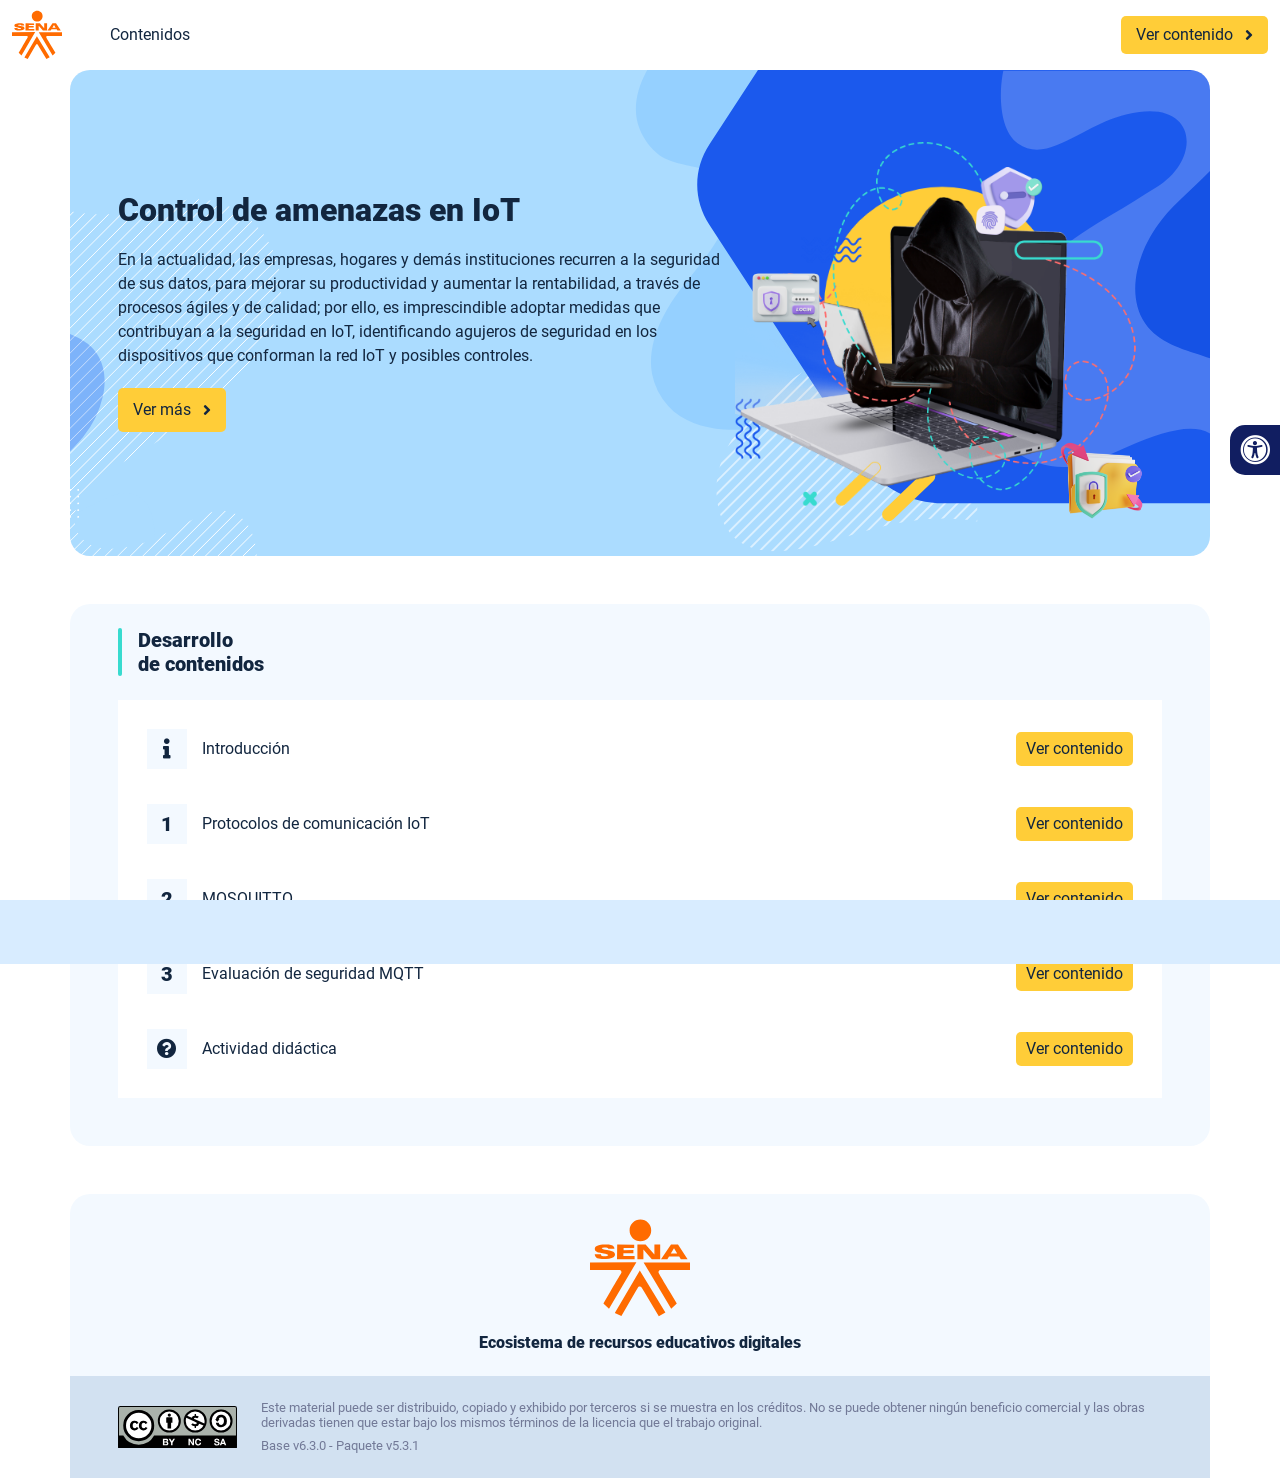
==== commit a3615694: "new dist" ====
--- a/index.html
+++ b/index.html
@@ -1 +1 @@
-<!DOCTYPE html><html lang=""><head><meta charset="utf-8"><meta http-equiv="X-UA-Compatible" content="IE=edge"><meta name="viewport" content="width=device-width,initial-scale=1"><link rel="icon" href="favicon.ico"><title>Control de amenazas en IoT</title><link href="css/chunk-0c047e41.3babef71.css" rel="prefetch"><link href="css/chunk-25b302c8.3babef71.css" rel="prefetch"><link href="css/chunk-26fc7596.3babef71.css" rel="prefetch"><link href="css/chunk-2d2747e2.3babef71.css" rel="prefetch"><link href="css/chunk-32334cb6.3babef71.css" rel="prefetch"><link href="css/chunk-3c57cd7b.3babef71.css" rel="prefetch"><link href="css/chunk-4f2d402a.3babef71.css" rel="prefetch"><link href="css/chunk-4fde0a08.14d1f3e8.css" rel="prefetch"><link href="css/chunk-515a8379.8f9cd922.css" rel="prefetch"><link href="css/chunk-59974754.cce716bd.css" rel="prefetch"><link href="css/chunk-6e1e538a.5eb299c6.css" rel="prefetch"><link href="css/chunk-766a929b.1eb2c556.css" rel="prefetch"><link href="css/chunk-f2df7d2c.3babef71.css" rel="prefetch"><link href="css/comple.e766caee.css" rel="prefetch"><link href="css/creditos.9ca98631.css" rel="prefetch"><link href="css/glosario.a8263125.css" rel="prefetch"><link href="css/referencias.47f89f89.css" rel="prefetch"><link href="js/actividad.599d91fb.js" rel="prefetch"><link href="js/chunk-0206bfa0.401725b2.js" rel="prefetch"><link href="js/chunk-0c047e41.c6f02064.js" rel="prefetch"><link href="js/chunk-13a6037e.fb5482ef.js" rel="prefetch"><link href="js/chunk-18f95272.31ad8db6.js" rel="prefetch"><link href="js/chunk-25b302c8.7c0b1add.js" rel="prefetch"><link href="js/chunk-26fc7596.3ce1c37c.js" rel="prefetch"><link href="js/chunk-2c06842c.b453f2f2.js" rel="prefetch"><link href="js/chunk-2d0e96ec.66d1cce2.js" rel="prefetch"><link href="js/chunk-2d208d90.6ceeac3b.js" rel="prefetch"><link href="js/chunk-2d21d0e2.51304c25.js" rel="prefetch"><link href="js/chunk-2d22c123.3332b3e2.js" rel="prefetch"><link href="js/chunk-2d2747e2.dc129ff8.js" rel="prefetch"><link href="js/chunk-2e80bb9a.5274daf6.js" rel="prefetch"><link href="js/chunk-319206de.e85a11bf.js" rel="prefetch"><link href="js/chunk-32334cb6.8d8ae9df.js" rel="prefetch"><link href="js/chunk-3c57cd7b.7e8021a8.js" rel="prefetch"><link href="js/chunk-3d6834f6.c940b116.js" rel="prefetch"><link href="js/chunk-4cdd78c0.45c17f5a.js" rel="prefetch"><link href="js/chunk-4f2d402a.e2a8c3fb.js" rel="prefetch"><link href="js/chunk-4fde0a08.c76b0962.js" rel="prefetch"><link href="js/chunk-515a8379.e1c3d2e2.js" rel="prefetch"><link href="js/chunk-53ccb27e.a363408f.js" rel="prefetch"><link href="js/chunk-55d286b8.23e76fee.js" rel="prefetch"><link href="js/chunk-59974754.6e1db256.js" rel="prefetch"><link href="js/chunk-6e1e538a.4be6688b.js" rel="prefetch"><link href="js/chunk-766a929b.6cab602b.js" rel="prefetch"><link href="js/chunk-c796899c.5985067f.js" rel="prefetch"><link href="js/chunk-e8a7823a.2a6de96d.js" rel="prefetch"><link href="js/chunk-f2df7d2c.4718297e.js" rel="prefetch"><link href="js/chunk-fde47172.434ccb67.js" rel="prefetch"><link href="js/comple.ffcc0686.js" rel="prefetch"><link href="js/creditos.b9341331.js" rel="prefetch"><link href="js/glosario.867c36c4.js" rel="prefetch"><link href="js/intro.4d8efd8c.js" rel="prefetch"><link href="js/referencias.44679ee7.js" rel="prefetch"><link href="js/sintesis.290a5e31.js" rel="prefetch"><link href="js/tema1.40ef187d.js" rel="prefetch"><link href="js/tema2.a7845075.js" rel="prefetch"><link href="css/app.b9c0d6f9.css" rel="preload" as="style"><link href="css/chunk-vendors.39f6dffa.css" rel="preload" as="style"><link href="js/app.bfe1287a.js" rel="preload" as="script"><link href="js/chunk-vendors.3c3d0336.js" rel="preload" as="script"><link href="css/chunk-vendors.39f6dffa.css" rel="stylesheet"><link href="css/app.b9c0d6f9.css" rel="stylesheet"></head><body><noscript><strong>We're sorry but Control de amenazas en IoT doesn't work properly without JavaScript enabled. Please enable it to continue.</strong></noscript><div id="app"></div><script src="js/chunk-vendors.3c3d0336.js"></script><script src="js/app.bfe1287a.js"></script></body></html>+<!DOCTYPE html><html lang=""><head><meta charset="utf-8"><meta http-equiv="X-UA-Compatible" content="IE=edge"><meta name="viewport" content="width=device-width,initial-scale=1"><link rel="icon" href="favicon.ico"><title>Control de amenazas en IoT</title><link href="css/chunk-0c047e41.3babef71.css" rel="prefetch"><link href="css/chunk-25b302c8.3babef71.css" rel="prefetch"><link href="css/chunk-26fc7596.3babef71.css" rel="prefetch"><link href="css/chunk-2d2747e2.3babef71.css" rel="prefetch"><link href="css/chunk-32334cb6.3babef71.css" rel="prefetch"><link href="css/chunk-3c57cd7b.3babef71.css" rel="prefetch"><link href="css/chunk-4f2d402a.3babef71.css" rel="prefetch"><link href="css/chunk-4fde0a08.14d1f3e8.css" rel="prefetch"><link href="css/chunk-515a8379.fbb48966.css" rel="prefetch"><link href="css/chunk-59974754.cce716bd.css" rel="prefetch"><link href="css/chunk-6e1e538a.5eb299c6.css" rel="prefetch"><link href="css/chunk-766a929b.766eae00.css" rel="prefetch"><link href="css/chunk-f2df7d2c.3babef71.css" rel="prefetch"><link href="css/comple.800d95fb.css" rel="prefetch"><link href="css/creditos.3532153b.css" rel="prefetch"><link href="css/glosario.bdbcc252.css" rel="prefetch"><link href="css/referencias.4eccace9.css" rel="prefetch"><link href="js/actividad.414b6550.js" rel="prefetch"><link href="js/chunk-0206bfa0.6f0a33d4.js" rel="prefetch"><link href="js/chunk-0c047e41.94ba7d60.js" rel="prefetch"><link href="js/chunk-13a6037e.f7f04897.js" rel="prefetch"><link href="js/chunk-18f95272.8603f7a6.js" rel="prefetch"><link href="js/chunk-25b302c8.a036cd56.js" rel="prefetch"><link href="js/chunk-26fc7596.e969b082.js" rel="prefetch"><link href="js/chunk-2c06842c.704d93d1.js" rel="prefetch"><link href="js/chunk-2d0e96ec.a4e5eb1b.js" rel="prefetch"><link href="js/chunk-2d208d90.26384216.js" rel="prefetch"><link href="js/chunk-2d21d0e2.0850edb1.js" rel="prefetch"><link href="js/chunk-2d22c123.3c23a4c6.js" rel="prefetch"><link href="js/chunk-2d2747e2.1eafdf93.js" rel="prefetch"><link href="js/chunk-2e80bb9a.665d7c8c.js" rel="prefetch"><link href="js/chunk-319206de.18388a0f.js" rel="prefetch"><link href="js/chunk-32334cb6.91b89542.js" rel="prefetch"><link href="js/chunk-3c57cd7b.d990c5b6.js" rel="prefetch"><link href="js/chunk-3d6834f6.c6f2b46c.js" rel="prefetch"><link href="js/chunk-4cdd78c0.b3b291c3.js" rel="prefetch"><link href="js/chunk-4f2d402a.323bbb3b.js" rel="prefetch"><link href="js/chunk-4fde0a08.acba4db3.js" rel="prefetch"><link href="js/chunk-515a8379.b40ad4cf.js" rel="prefetch"><link href="js/chunk-53ccb27e.d58d12d3.js" rel="prefetch"><link href="js/chunk-55d286b8.164c2a3e.js" rel="prefetch"><link href="js/chunk-59974754.02bbf0f7.js" rel="prefetch"><link href="js/chunk-6e1e538a.c686fff9.js" rel="prefetch"><link href="js/chunk-766a929b.a4c3e4f0.js" rel="prefetch"><link href="js/chunk-c796899c.d203b072.js" rel="prefetch"><link href="js/chunk-e8a7823a.fab01d99.js" rel="prefetch"><link href="js/chunk-f2df7d2c.3f230908.js" rel="prefetch"><link href="js/chunk-fde47172.360b0f08.js" rel="prefetch"><link href="js/comple.363a336c.js" rel="prefetch"><link href="js/creditos.92a0b28f.js" rel="prefetch"><link href="js/glosario.e1d1d4a9.js" rel="prefetch"><link href="js/intro.ae877df9.js" rel="prefetch"><link href="js/referencias.d6df946d.js" rel="prefetch"><link href="js/sintesis.d74f7e72.js" rel="prefetch"><link href="js/tema1.81211ff1.js" rel="prefetch"><link href="js/tema2.3a206ac9.js" rel="prefetch"><link href="css/app.2ea48e49.css" rel="preload" as="style"><link href="css/chunk-vendors.3b134ef2.css" rel="preload" as="style"><link href="js/app.c7c84a00.js" rel="preload" as="script"><link href="js/chunk-vendors.0785d104.js" rel="preload" as="script"><link href="css/chunk-vendors.3b134ef2.css" rel="stylesheet"><link href="css/app.2ea48e49.css" rel="stylesheet"></head><body><noscript><strong>We're sorry but Control de amenazas en IoT doesn't work properly without JavaScript enabled. Please enable it to continue.</strong></noscript><div id="app"></div><script src="js/chunk-vendors.0785d104.js"></script><script src="js/app.c7c84a00.js"></script></body></html>
--- a/css/chunk-515a8379.fbb48966.css
+++ b/css/chunk-515a8379.fbb48966.css
@@ -0,0 +1 @@
+.actividad{background-color:#f2f2f2}.banner-interno{position:relative}.banner-interno__fondo{position:absolute;top:0;bottom:-50px;left:0;right:0;background-color:#1b59ed;background-size:cover;background-position:50%}.banner-interno__titulo{display:flex;align-items:center}.banner-interno__titulo__icono{display:block;width:32px;height:32px;border-radius:50%;background-color:#12263f;position:relative}.banner-interno__titulo__icono i{color:#1b59ed;position:absolute;left:50%;top:50%;transform:translate(-50%,-50%)}.banner-interno__titulo h1,.banner-interno__titulo h2,.banner-interno__titulo h3,.banner-interno__titulo h4,.banner-interno__titulo h5,.banner-interno__titulo h6{color:#12263f;line-height:1.1em}
--- a/css/chunk-766a929b.766eae00.css
+++ b/css/chunk-766a929b.766eae00.css
@@ -0,0 +1 @@
+.actividad{background-color:#f2f2f2}.barra-avance{display:flex;align-items:center;justify-content:space-between;position:fixed;bottom:0;left:0;width:100%;padding:10px;background-color:#d8ecff;transition:transform .5s ease-in-out;z-index:100000}.barra-avance__barra{margin:0 20px;flex:1;position:relative;max-width:800px}.barra-avance__barra--amarilla,.barra-avance__barra--blanca{height:4px}.barra-avance__barra--amarilla:after,.barra-avance__barra--amarilla:before,.barra-avance__barra--blanca:after,.barra-avance__barra--blanca:before{content:"";display:block;width:10px;height:10px;border-radius:50%;position:absolute;top:50%}.barra-avance__barra--amarilla:before,.barra-avance__barra--blanca:before{left:0;transform:translate(-50%,-50%)}.barra-avance__barra--amarilla:after,.barra-avance__barra--blanca:after{right:0;transform:translate(50%,-50%)}.barra-avance__barra--blanca{background-color:#fff}.barra-avance__barra--blanca:after,.barra-avance__barra--blanca:before{background-color:#fff}.barra-avance__barra--amarilla{position:absolute;width:100%;top:0;background-color:#ffcd38}.barra-avance__barra--amarilla:after,.barra-avance__barra--amarilla:before{background-color:#ffcd38}.barra-avance__boton--regresar{background-color:#b0c0d2}.barra-avance__boton--regresar span{color:#111e61!important}.barra-avance__boton--disable{opacity:0;pointer-events:none}.barra-avance--open{transform:translateY(0)}.barra-avance--close{transform:translateY(100%)}
--- a/css/comple.800d95fb.css
+++ b/css/comple.800d95fb.css
@@ -0,0 +1 @@
+.banner-interno{position:relative}.banner-interno__fondo{position:absolute;top:0;bottom:-50px;left:0;right:0;background-color:#1b59ed;background-size:cover;background-position:50%}.banner-interno__titulo{display:flex;align-items:center}.banner-interno__titulo__icono{display:block;width:32px;height:32px;border-radius:50%;background-color:#12263f;position:relative}.banner-interno__titulo__icono i{color:#1b59ed;position:absolute;left:50%;top:50%;transform:translate(-50%,-50%)}.banner-interno__titulo h1,.banner-interno__titulo h2,.banner-interno__titulo h3,.banner-interno__titulo h4,.banner-interno__titulo h5,.banner-interno__titulo h6{color:#12263f;line-height:1.1em}.actividad{background-color:#f2f2f2}.complementario__enlaces{display:flex;justify-content:center;flex-wrap:wrap}.complementario__enlaces a{margin:0 5px}.complementario__btn{font-size:1.5em;line-height:1em}table{width:calc(100% - 1px);min-width:800px}table thead{background-color:#d8ecff}table thead th{border-color:#d8ecff}table td,table th{padding:25px 20px;text-align:center}
--- a/css/creditos.3532153b.css
+++ b/css/creditos.3532153b.css
@@ -0,0 +1 @@
+.banner-interno{position:relative}.banner-interno__fondo{position:absolute;top:0;bottom:-50px;left:0;right:0;background-color:#1b59ed;background-size:cover;background-position:50%}.banner-interno__titulo{display:flex;align-items:center}.banner-interno__titulo__icono{display:block;width:32px;height:32px;border-radius:50%;background-color:#12263f;position:relative}.banner-interno__titulo__icono i{color:#1b59ed;position:absolute;left:50%;top:50%;transform:translate(-50%,-50%)}.banner-interno__titulo h1,.banner-interno__titulo h2,.banner-interno__titulo h3,.banner-interno__titulo h4,.banner-interno__titulo h5,.banner-interno__titulo h6{color:#12263f;line-height:1.1em}.actividad{background-color:#f2f2f2}.creditos-vista .tarjeta.credito{background-color:#d2e1f1}.creditos{color:#727997;overflow-x:auto}.creditos__item{min-width:490px}.creditos p{line-height:1.3em;margin-bottom:0;color:#727997}.creditos__titulo{font-weight:700;background-color:#d2e1f1;padding:5px 10px;border-top-radius:5px;border-top-left-radius:5px;border-top-right-radius:5px}.creditos table td,.creditos table th{border-color:#d2e1f1}
--- a/css/glosario.bdbcc252.css
+++ b/css/glosario.bdbcc252.css
@@ -0,0 +1 @@
+.banner-interno{position:relative}.banner-interno__fondo{position:absolute;top:0;bottom:-50px;left:0;right:0;background-color:#1b59ed;background-size:cover;background-position:50%}.banner-interno__titulo{display:flex;align-items:center}.banner-interno__titulo__icono{display:block;width:32px;height:32px;border-radius:50%;background-color:#12263f;position:relative}.banner-interno__titulo__icono i{color:#1b59ed;position:absolute;left:50%;top:50%;transform:translate(-50%,-50%)}.banner-interno__titulo h1,.banner-interno__titulo h2,.banner-interno__titulo h3,.banner-interno__titulo h4,.banner-interno__titulo h5,.banner-interno__titulo h6{color:#12263f;line-height:1.1em}.actividad{background-color:#f2f2f2}.glosario__letra-item{display:flex}.glosario__letra-item__texto{padding-top:5px}.glosario__letra-item__letra__icono{width:32px;height:32px;position:relative;line-height:1em;border-radius:50%;background-color:#d2e1f1}.glosario__letra-item__letra__icono span{position:absolute;left:50%;top:50%;transform:translate(-50%,-50%);font-size:1.1em;font-weight:900}
--- a/css/referencias.4eccace9.css
+++ b/css/referencias.4eccace9.css
@@ -0,0 +1 @@
+.banner-interno{position:relative}.banner-interno__fondo{position:absolute;top:0;bottom:-50px;left:0;right:0;background-color:#1b59ed;background-size:cover;background-position:50%}.banner-interno__titulo{display:flex;align-items:center}.banner-interno__titulo__icono{display:block;width:32px;height:32px;border-radius:50%;background-color:#12263f;position:relative}.banner-interno__titulo__icono i{color:#1b59ed;position:absolute;left:50%;top:50%;transform:translate(-50%,-50%)}.banner-interno__titulo h1,.banner-interno__titulo h2,.banner-interno__titulo h3,.banner-interno__titulo h4,.banner-interno__titulo h5,.banner-interno__titulo h6{color:#12263f;line-height:1.1em}.actividad{background-color:#f2f2f2}.referencias__item:last-child hr{display:none}.referencias__item a{color:#2196f3;text-decoration:underline;overflow-wrap:break-word}
--- a/css/app.2ea48e49.css
+++ b/css/app.2ea48e49.css
@@ -0,0 +1 @@
+*{box-sizing:inherit}:after,:before{box-sizing:inherit}html{height:100%;line-height:1.15;box-sizing:border-box;-webkit-font-smoothing:antialiased;-moz-osx-font-smoothing:grayscale;-webkit-text-size-adjust:100%;-ms-text-size-adjust:100%;text-rendering:optimizeLegibility}a,abbr,acronym,address,applet,article,aside,audio,b,big,blockquote,body,canvas,caption,center,cite,code,dd,del,details,dfn,div,dl,dt,em,embed,fieldset,figcaption,figure,footer,form,h1,h2,h3,h4,h5,h6,header,hgroup,html,i,iframe,img,ins,kbd,label,legend,li,mark,menu,nav,object,ol,output,p,pre,q,ruby,s,samp,section,small,span,strike,strong,sub,summary,sup,table,tbody,td,tfoot,th,thead,time,tr,tt,u,ul,var,video{margin:0;padding:0;border:0;outline:0;background:transparent;vertical-align:baseline}article,aside,details,figcaption,figure,footer,header,main,menu,nav,section,summary{display:block}[hidden],template{display:none}hr{box-sizing:content-box;height:0;border-bottom:1px solid #e8e8e8;border-left:0;border-right:0;border-top:0;margin:1.5em 0;overflow:visible}[hidden]{display:none}a{font-family:Roboto,sans-serif;font-size:1em;font-weight:400;text-decoration:none;color:#12263f;background-color:transparent;transition:all .15s ease-in-out;-webkit-text-decoration-skip:objects}a:active,a:hover{outline-width:0}a:active,a:focus,a:hover{color:#000}[type=button],[type=reset],[type=submit],button{-webkit-appearance:none;-moz-appearance:none;appearance:none;cursor:pointer;display:inline-block;vertical-align:middle;border:0;border-radius:5px;color:#12263f;background-color:#ffcd38;font-family:Roboto,sans-serif;font-weight:400;font-size:1em;-webkit-font-smoothing:antialiased;line-height:1em;white-space:nowrap;text-decoration:none;text-transform:none;padding:.75em 1.5em;margin:0;-moz-user-select:none;-ms-user-select:none;user-select:none;overflow:visible;transition:background-color .15s ease-in-out}[type=button]:focus,[type=button]:hover,[type=reset]:focus,[type=reset]:hover,[type=submit]:focus,[type=submit]:hover,button:focus,button:hover{background-color:#ffcd38;color:#12263f}[type=button]:disabled,[type=reset]:disabled,[type=submit]:disabled,button:disabled{cursor:not-allowed;opacity:.5}[type=button]:disabled:hover,[type=reset]:disabled:hover,[type=submit]:disabled:hover,button:disabled:hover{background-color:#ffcd38}input,select,textarea{margin:0;display:block;font-family:Roboto,sans-serif;font-size:16px}input{overflow:visible}[type=color],[type=date],[type=datetime-local],[type=datetime],[type=email],[type=month],[type=number],[type=password],[type=search],[type=tel],[type=text],[type=time],[type=url],[type=week],input:not([type]),select,select[multiple],textarea{background-color:#fff;border:1px solid #e8e8e8;border-radius:5px;box-shadow:inset 0 1px 3px rgba(0,0,0,.06);box-sizing:inherit;margin-bottom:.75em;padding:.5em;transition:border-color .15s ease-in-out;width:100%}[type=color]:hover,[type=date]:hover,[type=datetime-local]:hover,[type=datetime]:hover,[type=email]:hover,[type=month]:hover,[type=number]:hover,[type=password]:hover,[type=search]:hover,[type=tel]:hover,[type=text]:hover,[type=time]:hover,[type=url]:hover,[type=week]:hover,input:not([type]):hover,select:hover,select[multiple]:hover,textarea:hover{border-color:shade(#e8e8e8,20%)}[type=color]:focus,[type=date]:focus,[type=datetime-local]:focus,[type=datetime]:focus,[type=email]:focus,[type=month]:focus,[type=number]:focus,[type=password]:focus,[type=search]:focus,[type=tel]:focus,[type=text]:focus,[type=time]:focus,[type=url]:focus,[type=week]:focus,input:not([type]):focus,select:focus,select[multiple]:focus,textarea:focus{border-color:#38dbcf;box-shadow:inset 0 1px 3px rgba(0,0,0,.06),0 0 5px rgba(17,78,221,.7);outline:none}[type=color]:disabled,[type=date]:disabled,[type=datetime-local]:disabled,[type=datetime]:disabled,[type=email]:disabled,[type=month]:disabled,[type=number]:disabled,[type=password]:disabled,[type=search]:disabled,[type=tel]:disabled,[type=text]:disabled,[type=time]:disabled,[type=url]:disabled,[type=week]:disabled,input:not([type]):disabled,select:disabled,select[multiple]:disabled,textarea:disabled{background-color:shade(#fff,5%);cursor:not-allowed}[type=color]:disabled:hover,[type=date]:disabled:hover,[type=datetime-local]:disabled:hover,[type=datetime]:disabled:hover,[type=email]:disabled:hover,[type=month]:disabled:hover,[type=number]:disabled:hover,[type=password]:disabled:hover,[type=search]:disabled:hover,[type=tel]:disabled:hover,[type=text]:disabled:hover,[type=time]:disabled:hover,[type=url]:disabled:hover,[type=week]:disabled:hover,input:not([type]):disabled:hover,select:disabled:hover,select[multiple]:disabled:hover,textarea:disabled:hover{border:1px solid #e8e8e8}select{text-transform:none;max-width:100%;border-radius:5px}::-webkit-file-upload-button{background-color:#ffcd38;border:none;cursor:pointer;color:#12263f;border-radius:5px;padding:.75em 1.5em}::-webkit-file-upload-button:hover{background-color:#ffcd38}optgroup{font-weight:700}fieldset{border:1px solid #e8e8e8;background-color:transparent;padding:1.5em;-webkit-margin-start:0;-webkit-margin-end:0;-webkit-padding-before:1.5em;-webkit-padding-start:1.5em;-webkit-padding-end:1.5em;-webkit-padding-after:1.5em}legend{box-sizing:border-box;color:inherit;display:table;max-width:100%;padding:0;white-space:normal;font-weight:600;-webkit-padding-start:0;-webkit-padding-end:0}label,legend{margin-bottom:.375em}label{display:block;font-size:1em;font-family:Roboto,sans-serif;font-weight:900}textarea{overflow:auto;resize:vertical}[type=checkbox],[type=radio]{box-sizing:border-box;padding:0;display:inline;margin-right:.375em}[type=number]::-webkit-inner-spin-button,[type=number]::-webkit-outer-spin-button{height:auto}[type=search]{-webkit-appearance:textfield;outline-offset:-2px}[type=search]::-webkit-search-cancel-button,[type=search]::-webkit-search-decoration{-webkit-appearance:none;-moz-appearance:none}::-moz-placeholder{color:#999}:-ms-input-placeholder{color:#999}::placeholder{color:#999}::-webkit-file-upload-button{-webkit-appearance:button;-moz-appearance:button;font:inherit}[type=file]{margin-bottom:.75em;width:100%}[type=button],[type=reset],[type=submit],button{-webkit-appearance:button}[type=button]::-moz-focus-inner,[type=reset]::-moz-focus-inner,[type=submit]::-moz-focus-inner,button::-moz-focus-inner{border-style:none;padding:0}[type=button]:-moz-focusring,[type=reset]:-moz-focusring,[type=submit]:-moz-focusring,button:-moz-focusring{outline:1px dotted ButtonText}progress{vertical-align:baseline}ol,ul{list-style:none;margin-bottom:1em}dt{font-weight:700}figure,img,picture,svg{margin:0;width:100%;max-width:100%}figcaption{display:block;background-color:#e8e8e8;padding:.75em 1.5em;font-size:.8em;font-weight:700}img,svg{display:block;border-style:none}svg:not(:root){overflow:hidden}audio,canvas,progress,video{display:inline-block}audio:not([controls]){display:none;height:0}template{display:none}table{border-collapse:collapse;border-spacing:0;table-layout:fixed;width:100%}td,th,tr{vertical-align:middle}td,th{border:1px solid #e8e8e8;padding:.75em}th{font-size:.875em;line-height:1.2}td{line-height:1.5}body{font-size:16px;font-weight:400;line-height:1.5}body,h1,h2,h3,h4,h5,h6{color:#12263f;font-family:Roboto,sans-serif}h1,h2,h3,h4,h5,h6{font-weight:900;line-height:1.2;margin:0 0 .75em}h1{font-size:2em}h2{font-size:1.5em}h3{font-size:1.25em}h4{font-size:1.125em}h5{font-size:1em}h6{font-size:.875em}p{font-family:Roboto,sans-serif;font-size:1em;font-weight:400;line-height:1.5;color:#12263f;margin-bottom:1em}b,strong{font-weight:700}dfn,em,i{font-style:italic}br{line-height:2em}u{text-decoration:underline}code,kbd,pre,samp{color:#727997;font-family:Lucida Console,Courier New,monospace;font-size:1em}sub,sup{font-size:75%;line-height:0;position:relative;vertical-align:baseline}sub{bottom:-.25em}sup{top:-.5em}small{font-size:80%}mark{background-color:#ffeb3b;color:#000}abbr[title]{border-bottom:none;text-decoration:underline;text-decoration:underline dotted}blockquote,q{quotes:none}::selection{background:#2196f3!important;color:#fff!important;text-shadow:none}::-moz-selection{background:#2196f3!important;color:#fff!important;text-shadow:none}img::selection{background:transparent}img::-moz-selection{background:transparent}body{-webkit-tap-highlight-color:#2196F3!important}details,menu{display:block}summary{display:list-item}@media print{*{background:transparent!important;color:#000!important;box-shadow:none!important;text-shadow:none!important}:after,:before,:first-letter,:first-line{background:transparent!important;color:#000!important;box-shadow:none!important;text-shadow:none!important}a,a:visited{text-decoration:underline}a[href]:after{content:" (" attr(href) ")"}a abbr[title]:after{content:" (" attr(title) ")"}a[href^="#"]:after,a[href^="javascript:"]:after{content:""}blockquote,pre{border:1px solid #999;page-break-inside:avoid}thead{display:table-header-group}img,tr{page-break-inside:avoid}img{max-width:100%!important}h2,h3,p{orphans:3;widows:3}h2,h3{page-break-after:avoid}}[data-aos][data-aos][data-aos-duration="50"],body[data-aos-duration="50"] [data-aos]{transition-duration:50ms}[data-aos][data-aos][data-aos-delay="50"],body[data-aos-delay="50"] [data-aos]{transition-delay:0s}[data-aos][data-aos][data-aos-delay="50"].aos-animate,body[data-aos-delay="50"] [data-aos].aos-animate{transition-delay:50ms}[data-aos][data-aos][data-aos-duration="100"],body[data-aos-duration="100"] [data-aos]{transition-duration:.1s}[data-aos][data-aos][data-aos-delay="100"],body[data-aos-delay="100"] [data-aos]{transition-delay:0s}[data-aos][data-aos][data-aos-delay="100"].aos-animate,body[data-aos-delay="100"] [data-aos].aos-animate{transition-delay:.1s}[data-aos][data-aos][data-aos-duration="150"],body[data-aos-duration="150"] [data-aos]{transition-duration:.15s}[data-aos][data-aos][data-aos-delay="150"],body[data-aos-delay="150"] [data-aos]{transition-delay:0s}[data-aos][data-aos][data-aos-delay="150"].aos-animate,body[data-aos-delay="150"] [data-aos].aos-animate{transition-delay:.15s}[data-aos][data-aos][data-aos-duration="200"],body[data-aos-duration="200"] [data-aos]{transition-duration:.2s}[data-aos][data-aos][data-aos-delay="200"],body[data-aos-delay="200"] [data-aos]{transition-delay:0s}[data-aos][data-aos][data-aos-delay="200"].aos-animate,body[data-aos-delay="200"] [data-aos].aos-animate{transition-delay:.2s}[data-aos][data-aos][data-aos-duration="250"],body[data-aos-duration="250"] [data-aos]{transition-duration:.25s}[data-aos][data-aos][data-aos-delay="250"],body[data-aos-delay="250"] [data-aos]{transition-delay:0s}[data-aos][data-aos][data-aos-delay="250"].aos-animate,body[data-aos-delay="250"] [data-aos].aos-animate{transition-delay:.25s}[data-aos][data-aos][data-aos-duration="300"],body[data-aos-duration="300"] [data-aos]{transition-duration:.3s}[data-aos][data-aos][data-aos-delay="300"],body[data-aos-delay="300"] [data-aos]{transition-delay:0s}[data-aos][data-aos][data-aos-delay="300"].aos-animate,body[data-aos-delay="300"] [data-aos].aos-animate{transition-delay:.3s}[data-aos][data-aos][data-aos-duration="350"],body[data-aos-duration="350"] [data-aos]{transition-duration:.35s}[data-aos][data-aos][data-aos-delay="350"],body[data-aos-delay="350"] [data-aos]{transition-delay:0s}[data-aos][data-aos][data-aos-delay="350"].aos-animate,body[data-aos-delay="350"] [data-aos].aos-animate{transition-delay:.35s}[data-aos][data-aos][data-aos-duration="400"],body[data-aos-duration="400"] [data-aos]{transition-duration:.4s}[data-aos][data-aos][data-aos-delay="400"],body[data-aos-delay="400"] [data-aos]{transition-delay:0s}[data-aos][data-aos][data-aos-delay="400"].aos-animate,body[data-aos-delay="400"] [data-aos].aos-animate{transition-delay:.4s}[data-aos][data-aos][data-aos-duration="450"],body[data-aos-duration="450"] [data-aos]{transition-duration:.45s}[data-aos][data-aos][data-aos-delay="450"],body[data-aos-delay="450"] [data-aos]{transition-delay:0s}[data-aos][data-aos][data-aos-delay="450"].aos-animate,body[data-aos-delay="450"] [data-aos].aos-animate{transition-delay:.45s}[data-aos][data-aos][data-aos-duration="500"],body[data-aos-duration="500"] [data-aos]{transition-duration:.5s}[data-aos][data-aos][data-aos-delay="500"],body[data-aos-delay="500"] [data-aos]{transition-delay:0s}[data-aos][data-aos][data-aos-delay="500"].aos-animate,body[data-aos-delay="500"] [data-aos].aos-animate{transition-delay:.5s}[data-aos][data-aos][data-aos-duration="550"],body[data-aos-duration="550"] [data-aos]{transition-duration:.55s}[data-aos][data-aos][data-aos-delay="550"],body[data-aos-delay="550"] [data-aos]{transition-delay:0s}[data-aos][data-aos][data-aos-delay="550"].aos-animate,body[data-aos-delay="550"] [data-aos].aos-animate{transition-delay:.55s}[data-aos][data-aos][data-aos-duration="600"],body[data-aos-duration="600"] [data-aos]{transition-duration:.6s}[data-aos][data-aos][data-aos-delay="600"],body[data-aos-delay="600"] [data-aos]{transition-delay:0s}[data-aos][data-aos][data-aos-delay="600"].aos-animate,body[data-aos-delay="600"] [data-aos].aos-animate{transition-delay:.6s}[data-aos][data-aos][data-aos-duration="650"],body[data-aos-duration="650"] [data-aos]{transition-duration:.65s}[data-aos][data-aos][data-aos-delay="650"],body[data-aos-delay="650"] [data-aos]{transition-delay:0s}[data-aos][data-aos][data-aos-delay="650"].aos-animate,body[data-aos-delay="650"] [data-aos].aos-animate{transition-delay:.65s}[data-aos][data-aos][data-aos-duration="700"],body[data-aos-duration="700"] [data-aos]{transition-duration:.7s}[data-aos][data-aos][data-aos-delay="700"],body[data-aos-delay="700"] [data-aos]{transition-delay:0s}[data-aos][data-aos][data-aos-delay="700"].aos-animate,body[data-aos-delay="700"] [data-aos].aos-animate{transition-delay:.7s}[data-aos][data-aos][data-aos-duration="750"],body[data-aos-duration="750"] [data-aos]{transition-duration:.75s}[data-aos][data-aos][data-aos-delay="750"],body[data-aos-delay="750"] [data-aos]{transition-delay:0s}[data-aos][data-aos][data-aos-delay="750"].aos-animate,body[data-aos-delay="750"] [data-aos].aos-animate{transition-delay:.75s}[data-aos][data-aos][data-aos-duration="800"],body[data-aos-duration="800"] [data-aos]{transition-duration:.8s}[data-aos][data-aos][data-aos-delay="800"],body[data-aos-delay="800"] [data-aos]{transition-delay:0s}[data-aos][data-aos][data-aos-delay="800"].aos-animate,body[data-aos-delay="800"] [data-aos].aos-animate{transition-delay:.8s}[data-aos][data-aos][data-aos-duration="850"],body[data-aos-duration="850"] [data-aos]{transition-duration:.85s}[data-aos][data-aos][data-aos-delay="850"],body[data-aos-delay="850"] [data-aos]{transition-delay:0s}[data-aos][data-aos][data-aos-delay="850"].aos-animate,body[data-aos-delay="850"] [data-aos].aos-animate{transition-delay:.85s}[data-aos][data-aos][data-aos-duration="900"],body[data-aos-duration="900"] [data-aos]{transition-duration:.9s}[data-aos][data-aos][data-aos-delay="900"],body[data-aos-delay="900"] [data-aos]{transition-delay:0s}[data-aos][data-aos][data-aos-delay="900"].aos-animate,body[data-aos-delay="900"] [data-aos].aos-animate{transition-delay:.9s}[data-aos][data-aos][data-aos-duration="950"],body[data-aos-duration="950"] [data-aos]{transition-duration:.95s}[data-aos][data-aos][data-aos-delay="950"],body[data-aos-delay="950"] [data-aos]{transition-delay:0s}[data-aos][data-aos][data-aos-delay="950"].aos-animate,body[data-aos-delay="950"] [data-aos].aos-animate{transition-delay:.95s}[data-aos][data-aos][data-aos-duration="1000"],body[data-aos-duration="1000"] [data-aos]{transition-duration:1s}[data-aos][data-aos][data-aos-delay="1000"],body[data-aos-delay="1000"] [data-aos]{transition-delay:0s}[data-aos][data-aos][data-aos-delay="1000"].aos-animate,body[data-aos-delay="1000"] [data-aos].aos-animate{transition-delay:1s}[data-aos][data-aos][data-aos-duration="1050"],body[data-aos-duration="1050"] [data-aos]{transition-duration:1.05s}[data-aos][data-aos][data-aos-delay="1050"],body[data-aos-delay="1050"] [data-aos]{transition-delay:0s}[data-aos][data-aos][data-aos-delay="1050"].aos-animate,body[data-aos-delay="1050"] [data-aos].aos-animate{transition-delay:1.05s}[data-aos][data-aos][data-aos-duration="1100"],body[data-aos-duration="1100"] [data-aos]{transition-duration:1.1s}[data-aos][data-aos][data-aos-delay="1100"],body[data-aos-delay="1100"] [data-aos]{transition-delay:0s}[data-aos][data-aos][data-aos-delay="1100"].aos-animate,body[data-aos-delay="1100"] [data-aos].aos-animate{transition-delay:1.1s}[data-aos][data-aos][data-aos-duration="1150"],body[data-aos-duration="1150"] [data-aos]{transition-duration:1.15s}[data-aos][data-aos][data-aos-delay="1150"],body[data-aos-delay="1150"] [data-aos]{transition-delay:0s}[data-aos][data-aos][data-aos-delay="1150"].aos-animate,body[data-aos-delay="1150"] [data-aos].aos-animate{transition-delay:1.15s}[data-aos][data-aos][data-aos-duration="1200"],body[data-aos-duration="1200"] [data-aos]{transition-duration:1.2s}[data-aos][data-aos][data-aos-delay="1200"],body[data-aos-delay="1200"] [data-aos]{transition-delay:0s}[data-aos][data-aos][data-aos-delay="1200"].aos-animate,body[data-aos-delay="1200"] [data-aos].aos-animate{transition-delay:1.2s}[data-aos][data-aos][data-aos-duration="1250"],body[data-aos-duration="1250"] [data-aos]{transition-duration:1.25s}[data-aos][data-aos][data-aos-delay="1250"],body[data-aos-delay="1250"] [data-aos]{transition-delay:0s}[data-aos][data-aos][data-aos-delay="1250"].aos-animate,body[data-aos-delay="1250"] [data-aos].aos-animate{transition-delay:1.25s}[data-aos][data-aos][data-aos-duration="1300"],body[data-aos-duration="1300"] [data-aos]{transition-duration:1.3s}[data-aos][data-aos][data-aos-delay="1300"],body[data-aos-delay="1300"] [data-aos]{transition-delay:0s}[data-aos][data-aos][data-aos-delay="1300"].aos-animate,body[data-aos-delay="1300"] [data-aos].aos-animate{transition-delay:1.3s}[data-aos][data-aos][data-aos-duration="1350"],body[data-aos-duration="1350"] [data-aos]{transition-duration:1.35s}[data-aos][data-aos][data-aos-delay="1350"],body[data-aos-delay="1350"] [data-aos]{transition-delay:0s}[data-aos][data-aos][data-aos-delay="1350"].aos-animate,body[data-aos-delay="1350"] [data-aos].aos-animate{transition-delay:1.35s}[data-aos][data-aos][data-aos-duration="1400"],body[data-aos-duration="1400"] [data-aos]{transition-duration:1.4s}[data-aos][data-aos][data-aos-delay="1400"],body[data-aos-delay="1400"] [data-aos]{transition-delay:0s}[data-aos][data-aos][data-aos-delay="1400"].aos-animate,body[data-aos-delay="1400"] [data-aos].aos-animate{transition-delay:1.4s}[data-aos][data-aos][data-aos-duration="1450"],body[data-aos-duration="1450"] [data-aos]{transition-duration:1.45s}[data-aos][data-aos][data-aos-delay="1450"],body[data-aos-delay="1450"] [data-aos]{transition-delay:0s}[data-aos][data-aos][data-aos-delay="1450"].aos-animate,body[data-aos-delay="1450"] [data-aos].aos-animate{transition-delay:1.45s}[data-aos][data-aos][data-aos-duration="1500"],body[data-aos-duration="1500"] [data-aos]{transition-duration:1.5s}[data-aos][data-aos][data-aos-delay="1500"],body[data-aos-delay="1500"] [data-aos]{transition-delay:0s}[data-aos][data-aos][data-aos-delay="1500"].aos-animate,body[data-aos-delay="1500"] [data-aos].aos-animate{transition-delay:1.5s}[data-aos][data-aos][data-aos-duration="1550"],body[data-aos-duration="1550"] [data-aos]{transition-duration:1.55s}[data-aos][data-aos][data-aos-delay="1550"],body[data-aos-delay="1550"] [data-aos]{transition-delay:0s}[data-aos][data-aos][data-aos-delay="1550"].aos-animate,body[data-aos-delay="1550"] [data-aos].aos-animate{transition-delay:1.55s}[data-aos][data-aos][data-aos-duration="1600"],body[data-aos-duration="1600"] [data-aos]{transition-duration:1.6s}[data-aos][data-aos][data-aos-delay="1600"],body[data-aos-delay="1600"] [data-aos]{transition-delay:0s}[data-aos][data-aos][data-aos-delay="1600"].aos-animate,body[data-aos-delay="1600"] [data-aos].aos-animate{transition-delay:1.6s}[data-aos][data-aos][data-aos-duration="1650"],body[data-aos-duration="1650"] [data-aos]{transition-duration:1.65s}[data-aos][data-aos][data-aos-delay="1650"],body[data-aos-delay="1650"] [data-aos]{transition-delay:0s}[data-aos][data-aos][data-aos-delay="1650"].aos-animate,body[data-aos-delay="1650"] [data-aos].aos-animate{transition-delay:1.65s}[data-aos][data-aos][data-aos-duration="1700"],body[data-aos-duration="1700"] [data-aos]{transition-duration:1.7s}[data-aos][data-aos][data-aos-delay="1700"],body[data-aos-delay="1700"] [data-aos]{transition-delay:0s}[data-aos][data-aos][data-aos-delay="1700"].aos-animate,body[data-aos-delay="1700"] [data-aos].aos-animate{transition-delay:1.7s}[data-aos][data-aos][data-aos-duration="1750"],body[data-aos-duration="1750"] [data-aos]{transition-duration:1.75s}[data-aos][data-aos][data-aos-delay="1750"],body[data-aos-delay="1750"] [data-aos]{transition-delay:0s}[data-aos][data-aos][data-aos-delay="1750"].aos-animate,body[data-aos-delay="1750"] [data-aos].aos-animate{transition-delay:1.75s}[data-aos][data-aos][data-aos-duration="1800"],body[data-aos-duration="1800"] [data-aos]{transition-duration:1.8s}[data-aos][data-aos][data-aos-delay="1800"],body[data-aos-delay="1800"] [data-aos]{transition-delay:0s}[data-aos][data-aos][data-aos-delay="1800"].aos-animate,body[data-aos-delay="1800"] [data-aos].aos-animate{transition-delay:1.8s}[data-aos][data-aos][data-aos-duration="1850"],body[data-aos-duration="1850"] [data-aos]{transition-duration:1.85s}[data-aos][data-aos][data-aos-delay="1850"],body[data-aos-delay="1850"] [data-aos]{transition-delay:0s}[data-aos][data-aos][data-aos-delay="1850"].aos-animate,body[data-aos-delay="1850"] [data-aos].aos-animate{transition-delay:1.85s}[data-aos][data-aos][data-aos-duration="1900"],body[data-aos-duration="1900"] [data-aos]{transition-duration:1.9s}[data-aos][data-aos][data-aos-delay="1900"],body[data-aos-delay="1900"] [data-aos]{transition-delay:0s}[data-aos][data-aos][data-aos-delay="1900"].aos-animate,body[data-aos-delay="1900"] [data-aos].aos-animate{transition-delay:1.9s}[data-aos][data-aos][data-aos-duration="1950"],body[data-aos-duration="1950"] [data-aos]{transition-duration:1.95s}[data-aos][data-aos][data-aos-delay="1950"],body[data-aos-delay="1950"] [data-aos]{transition-delay:0s}[data-aos][data-aos][data-aos-delay="1950"].aos-animate,body[data-aos-delay="1950"] [data-aos].aos-animate{transition-delay:1.95s}[data-aos][data-aos][data-aos-duration="2000"],body[data-aos-duration="2000"] [data-aos]{transition-duration:2s}[data-aos][data-aos][data-aos-delay="2000"],body[data-aos-delay="2000"] [data-aos]{transition-delay:0s}[data-aos][data-aos][data-aos-delay="2000"].aos-animate,body[data-aos-delay="2000"] [data-aos].aos-animate{transition-delay:2s}[data-aos][data-aos][data-aos-duration="2050"],body[data-aos-duration="2050"] [data-aos]{transition-duration:2.05s}[data-aos][data-aos][data-aos-delay="2050"],body[data-aos-delay="2050"] [data-aos]{transition-delay:0s}[data-aos][data-aos][data-aos-delay="2050"].aos-animate,body[data-aos-delay="2050"] [data-aos].aos-animate{transition-delay:2.05s}[data-aos][data-aos][data-aos-duration="2100"],body[data-aos-duration="2100"] [data-aos]{transition-duration:2.1s}[data-aos][data-aos][data-aos-delay="2100"],body[data-aos-delay="2100"] [data-aos]{transition-delay:0s}[data-aos][data-aos][data-aos-delay="2100"].aos-animate,body[data-aos-delay="2100"] [data-aos].aos-animate{transition-delay:2.1s}[data-aos][data-aos][data-aos-duration="2150"],body[data-aos-duration="2150"] [data-aos]{transition-duration:2.15s}[data-aos][data-aos][data-aos-delay="2150"],body[data-aos-delay="2150"] [data-aos]{transition-delay:0s}[data-aos][data-aos][data-aos-delay="2150"].aos-animate,body[data-aos-delay="2150"] [data-aos].aos-animate{transition-delay:2.15s}[data-aos][data-aos][data-aos-duration="2200"],body[data-aos-duration="2200"] [data-aos]{transition-duration:2.2s}[data-aos][data-aos][data-aos-delay="2200"],body[data-aos-delay="2200"] [data-aos]{transition-delay:0s}[data-aos][data-aos][data-aos-delay="2200"].aos-animate,body[data-aos-delay="2200"] [data-aos].aos-animate{transition-delay:2.2s}[data-aos][data-aos][data-aos-duration="2250"],body[data-aos-duration="2250"] [data-aos]{transition-duration:2.25s}[data-aos][data-aos][data-aos-delay="2250"],body[data-aos-delay="2250"] [data-aos]{transition-delay:0s}[data-aos][data-aos][data-aos-delay="2250"].aos-animate,body[data-aos-delay="2250"] [data-aos].aos-animate{transition-delay:2.25s}[data-aos][data-aos][data-aos-duration="2300"],body[data-aos-duration="2300"] [data-aos]{transition-duration:2.3s}[data-aos][data-aos][data-aos-delay="2300"],body[data-aos-delay="2300"] [data-aos]{transition-delay:0s}[data-aos][data-aos][data-aos-delay="2300"].aos-animate,body[data-aos-delay="2300"] [data-aos].aos-animate{transition-delay:2.3s}[data-aos][data-aos][data-aos-duration="2350"],body[data-aos-duration="2350"] [data-aos]{transition-duration:2.35s}[data-aos][data-aos][data-aos-delay="2350"],body[data-aos-delay="2350"] [data-aos]{transition-delay:0s}[data-aos][data-aos][data-aos-delay="2350"].aos-animate,body[data-aos-delay="2350"] [data-aos].aos-animate{transition-delay:2.35s}[data-aos][data-aos][data-aos-duration="2400"],body[data-aos-duration="2400"] [data-aos]{transition-duration:2.4s}[data-aos][data-aos][data-aos-delay="2400"],body[data-aos-delay="2400"] [data-aos]{transition-delay:0s}[data-aos][data-aos][data-aos-delay="2400"].aos-animate,body[data-aos-delay="2400"] [data-aos].aos-animate{transition-delay:2.4s}[data-aos][data-aos][data-aos-duration="2450"],body[data-aos-duration="2450"] [data-aos]{transition-duration:2.45s}[data-aos][data-aos][data-aos-delay="2450"],body[data-aos-delay="2450"] [data-aos]{transition-delay:0s}[data-aos][data-aos][data-aos-delay="2450"].aos-animate,body[data-aos-delay="2450"] [data-aos].aos-animate{transition-delay:2.45s}[data-aos][data-aos][data-aos-duration="2500"],body[data-aos-duration="2500"] [data-aos]{transition-duration:2.5s}[data-aos][data-aos][data-aos-delay="2500"],body[data-aos-delay="2500"] [data-aos]{transition-delay:0s}[data-aos][data-aos][data-aos-delay="2500"].aos-animate,body[data-aos-delay="2500"] [data-aos].aos-animate{transition-delay:2.5s}[data-aos][data-aos][data-aos-duration="2550"],body[data-aos-duration="2550"] [data-aos]{transition-duration:2.55s}[data-aos][data-aos][data-aos-delay="2550"],body[data-aos-delay="2550"] [data-aos]{transition-delay:0s}[data-aos][data-aos][data-aos-delay="2550"].aos-animate,body[data-aos-delay="2550"] [data-aos].aos-animate{transition-delay:2.55s}[data-aos][data-aos][data-aos-duration="2600"],body[data-aos-duration="2600"] [data-aos]{transition-duration:2.6s}[data-aos][data-aos][data-aos-delay="2600"],body[data-aos-delay="2600"] [data-aos]{transition-delay:0s}[data-aos][data-aos][data-aos-delay="2600"].aos-animate,body[data-aos-delay="2600"] [data-aos].aos-animate{transition-delay:2.6s}[data-aos][data-aos][data-aos-duration="2650"],body[data-aos-duration="2650"] [data-aos]{transition-duration:2.65s}[data-aos][data-aos][data-aos-delay="2650"],body[data-aos-delay="2650"] [data-aos]{transition-delay:0s}[data-aos][data-aos][data-aos-delay="2650"].aos-animate,body[data-aos-delay="2650"] [data-aos].aos-animate{transition-delay:2.65s}[data-aos][data-aos][data-aos-duration="2700"],body[data-aos-duration="2700"] [data-aos]{transition-duration:2.7s}[data-aos][data-aos][data-aos-delay="2700"],body[data-aos-delay="2700"] [data-aos]{transition-delay:0s}[data-aos][data-aos][data-aos-delay="2700"].aos-animate,body[data-aos-delay="2700"] [data-aos].aos-animate{transition-delay:2.7s}[data-aos][data-aos][data-aos-duration="2750"],body[data-aos-duration="2750"] [data-aos]{transition-duration:2.75s}[data-aos][data-aos][data-aos-delay="2750"],body[data-aos-delay="2750"] [data-aos]{transition-delay:0s}[data-aos][data-aos][data-aos-delay="2750"].aos-animate,body[data-aos-delay="2750"] [data-aos].aos-animate{transition-delay:2.75s}[data-aos][data-aos][data-aos-duration="2800"],body[data-aos-duration="2800"] [data-aos]{transition-duration:2.8s}[data-aos][data-aos][data-aos-delay="2800"],body[data-aos-delay="2800"] [data-aos]{transition-delay:0s}[data-aos][data-aos][data-aos-delay="2800"].aos-animate,body[data-aos-delay="2800"] [data-aos].aos-animate{transition-delay:2.8s}[data-aos][data-aos][data-aos-duration="2850"],body[data-aos-duration="2850"] [data-aos]{transition-duration:2.85s}[data-aos][data-aos][data-aos-delay="2850"],body[data-aos-delay="2850"] [data-aos]{transition-delay:0s}[data-aos][data-aos][data-aos-delay="2850"].aos-animate,body[data-aos-delay="2850"] [data-aos].aos-animate{transition-delay:2.85s}[data-aos][data-aos][data-aos-duration="2900"],body[data-aos-duration="2900"] [data-aos]{transition-duration:2.9s}[data-aos][data-aos][data-aos-delay="2900"],body[data-aos-delay="2900"] [data-aos]{transition-delay:0s}[data-aos][data-aos][data-aos-delay="2900"].aos-animate,body[data-aos-delay="2900"] [data-aos].aos-animate{transition-delay:2.9s}[data-aos][data-aos][data-aos-duration="2950"],body[data-aos-duration="2950"] [data-aos]{transition-duration:2.95s}[data-aos][data-aos][data-aos-delay="2950"],body[data-aos-delay="2950"] [data-aos]{transition-delay:0s}[data-aos][data-aos][data-aos-delay="2950"].aos-animate,body[data-aos-delay="2950"] [data-aos].aos-animate{transition-delay:2.95s}[data-aos][data-aos][data-aos-duration="3000"],body[data-aos-duration="3000"] [data-aos]{transition-duration:3s}[data-aos][data-aos][data-aos-delay="3000"],body[data-aos-delay="3000"] [data-aos]{transition-delay:0s}[data-aos][data-aos][data-aos-delay="3000"].aos-animate,body[data-aos-delay="3000"] [data-aos].aos-animate{transition-delay:3s}[data-aos]{pointer-events:none}[data-aos].aos-animate{pointer-events:auto}[data-aos][data-aos][data-aos-easing=linear],body[data-aos-easing=linear] [data-aos]{transition-timing-function:cubic-bezier(.25,.25,.75,.75)}[data-aos][data-aos][data-aos-easing=ease],body[data-aos-easing=ease] [data-aos]{transition-timing-function:ease}[data-aos][data-aos][data-aos-easing=ease-in],body[data-aos-easing=ease-in] [data-aos]{transition-timing-function:ease-in}[data-aos][data-aos][data-aos-easing=ease-out],body[data-aos-easing=ease-out] [data-aos]{transition-timing-function:ease-out}[data-aos][data-aos][data-aos-easing=ease-in-out],body[data-aos-easing=ease-in-out] [data-aos]{transition-timing-function:ease-in-out}[data-aos][data-aos][data-aos-easing=ease-in-back],body[data-aos-easing=ease-in-back] [data-aos]{transition-timing-function:cubic-bezier(.6,-.28,.735,.045)}[data-aos][data-aos][data-aos-easing=ease-out-back],body[data-aos-easing=ease-out-back] [data-aos]{transition-timing-function:cubic-bezier(.175,.885,.32,1.275)}[data-aos][data-aos][data-aos-easing=ease-in-out-back],body[data-aos-easing=ease-in-out-back] [data-aos]{transition-timing-function:cubic-bezier(.68,-.55,.265,1.55)}[data-aos][data-aos][data-aos-easing=ease-in-sine],body[data-aos-easing=ease-in-sine] [data-aos]{transition-timing-function:cubic-bezier(.47,0,.745,.715)}[data-aos][data-aos][data-aos-easing=ease-out-sine],body[data-aos-easing=ease-out-sine] [data-aos]{transition-timing-function:cubic-bezier(.39,.575,.565,1)}[data-aos][data-aos][data-aos-easing=ease-in-out-sine],body[data-aos-easing=ease-in-out-sine] [data-aos]{transition-timing-function:cubic-bezier(.445,.05,.55,.95)}[data-aos][data-aos][data-aos-easing=ease-in-quad],body[data-aos-easing=ease-in-quad] [data-aos]{transition-timing-function:cubic-bezier(.55,.085,.68,.53)}[data-aos][data-aos][data-aos-easing=ease-out-quad],body[data-aos-easing=ease-out-quad] [data-aos]{transition-timing-function:cubic-bezier(.25,.46,.45,.94)}[data-aos][data-aos][data-aos-easing=ease-in-out-quad],body[data-aos-easing=ease-in-out-quad] [data-aos]{transition-timing-function:cubic-bezier(.455,.03,.515,.955)}[data-aos][data-aos][data-aos-easing=ease-in-cubic],body[data-aos-easing=ease-in-cubic] [data-aos]{transition-timing-function:cubic-bezier(.55,.085,.68,.53)}[data-aos][data-aos][data-aos-easing=ease-out-cubic],body[data-aos-easing=ease-out-cubic] [data-aos]{transition-timing-function:cubic-bezier(.25,.46,.45,.94)}[data-aos][data-aos][data-aos-easing=ease-in-out-cubic],body[data-aos-easing=ease-in-out-cubic] [data-aos]{transition-timing-function:cubic-bezier(.455,.03,.515,.955)}[data-aos][data-aos][data-aos-easing=ease-in-quart],body[data-aos-easing=ease-in-quart] [data-aos]{transition-timing-function:cubic-bezier(.55,.085,.68,.53)}[data-aos][data-aos][data-aos-easing=ease-out-quart],body[data-aos-easing=ease-out-quart] [data-aos]{transition-timing-function:cubic-bezier(.25,.46,.45,.94)}[data-aos][data-aos][data-aos-easing=ease-in-out-quart],body[data-aos-easing=ease-in-out-quart] [data-aos]{transition-timing-function:cubic-bezier(.455,.03,.515,.955)}@media screen{html:not(.no-js) [data-aos^=fade][data-aos^=fade]{opacity:0;transition-property:opacity,transform}html:not(.no-js) [data-aos^=fade][data-aos^=fade].aos-animate{opacity:1;transform:none}html:not(.no-js) [data-aos=fade-up]{transform:translate3d(0,100px,0)}html:not(.no-js) [data-aos=fade-down]{transform:translate3d(0,-100px,0)}html:not(.no-js) [data-aos=fade-right]{transform:translate3d(-100px,0,0)}html:not(.no-js) [data-aos=fade-left]{transform:translate3d(100px,0,0)}html:not(.no-js) [data-aos=fade-up-right]{transform:translate3d(-100px,100px,0)}html:not(.no-js) [data-aos=fade-up-left]{transform:translate3d(100px,100px,0)}html:not(.no-js) [data-aos=fade-down-right]{transform:translate3d(-100px,-100px,0)}html:not(.no-js) [data-aos=fade-down-left]{transform:translate3d(100px,-100px,0)}html:not(.no-js) [data-aos^=zoom][data-aos^=zoom]{opacity:0;transition-property:opacity,transform}html:not(.no-js) [data-aos^=zoom][data-aos^=zoom].aos-animate{opacity:1;transform:translateZ(0) scale(1)}html:not(.no-js) [data-aos=zoom-in]{transform:scale(.6)}html:not(.no-js) [data-aos=zoom-in-up]{transform:translate3d(0,100px,0) scale(.6)}html:not(.no-js) [data-aos=zoom-in-down]{transform:translate3d(0,-100px,0) scale(.6)}html:not(.no-js) [data-aos=zoom-in-right]{transform:translate3d(-100px,0,0) scale(.6)}html:not(.no-js) [data-aos=zoom-in-left]{transform:translate3d(100px,0,0) scale(.6)}html:not(.no-js) [data-aos=zoom-out]{transform:scale(1.2)}html:not(.no-js) [data-aos=zoom-out-up]{transform:translate3d(0,100px,0) scale(1.2)}html:not(.no-js) [data-aos=zoom-out-down]{transform:translate3d(0,-100px,0) scale(1.2)}html:not(.no-js) [data-aos=zoom-out-right]{transform:translate3d(-100px,0,0) scale(1.2)}html:not(.no-js) [data-aos=zoom-out-left]{transform:translate3d(100px,0,0) scale(1.2)}html:not(.no-js) [data-aos^=flip][data-aos^=flip]{backface-visibility:hidden;transition-property:transform}html:not(.no-js) [data-aos=flip-left]{transform:perspective(2500px) rotateY(-100deg)}html:not(.no-js) [data-aos=flip-left].aos-animate{transform:perspective(2500px) rotateY(0)}html:not(.no-js) [data-aos=flip-right]{transform:perspective(2500px) rotateY(100deg)}html:not(.no-js) [data-aos=flip-right].aos-animate{transform:perspective(2500px) rotateY(0)}html:not(.no-js) [data-aos=flip-up]{transform:perspective(2500px) rotateX(-100deg)}html:not(.no-js) [data-aos=flip-up].aos-animate{transform:perspective(2500px) rotateX(0)}html:not(.no-js) [data-aos=flip-down]{transform:perspective(2500px) rotateX(100deg)}html:not(.no-js) [data-aos=flip-down].aos-animate{transform:perspective(2500px) rotateX(0)}}.actividad{background-color:#f2f2f2}@font-face{font-family:Roboto;font-style:normal;font-weight:100;font-display:swap;src:local("Roboto Thin"),local("Roboto-Thin"),url(/fonts/roboto-100.woff2) format("woff2");unicode-range:U+00??,U+0131,U+0152-0153,U+02bb-02bc,U+02c6,U+02da,U+02dc,U+2000-206f,U+2074,U+20ac,U+2122,U+2191,U+2193,U+2212,U+2215,U+feff,U+fffd}@font-face{font-family:Roboto;font-style:italic;font-weight:100;font-display:swap;src:local("Roboto Thin Italic"),local("Roboto-Thin-Italic"),url(/fonts/roboto-100-italic.woff2) format("woff2");unicode-range:U+00??,U+0131,U+0152-0153,U+02bb-02bc,U+02c6,U+02da,U+02dc,U+2000-206f,U+2074,U+20ac,U+2122,U+2191,U+2193,U+2212,U+2215,U+feff,U+fffd}@font-face{font-family:Roboto;font-style:normal;font-weight:400;font-display:swap;src:local("Roboto Regular"),local("Roboto-Regular"),url(/fonts/roboto-400.woff2) format("woff2");unicode-range:U+00??,U+0131,U+0152-0153,U+02bb-02bc,U+02c6,U+02da,U+02dc,U+2000-206f,U+2074,U+20ac,U+2122,U+2191,U+2193,U+2212,U+2215,U+feff,U+fffd}@font-face{font-family:Roboto;font-style:italic;font-weight:400;font-display:swap;src:local("Roboto Regular Italic"),local("Roboto-Regular-Italic"),url(/fonts/roboto-400-italic.woff2) format("woff2");unicode-range:U+00??,U+0131,U+0152-0153,U+02bb-02bc,U+02c6,U+02da,U+02dc,U+2000-206f,U+2074,U+20ac,U+2122,U+2191,U+2193,U+2212,U+2215,U+feff,U+fffd}@font-face{font-family:Roboto;font-style:normal;font-weight:700;font-display:swap;src:local("Roboto Bold"),local("Roboto-Bold"),url(/fonts/roboto-700.woff2) format("woff2");unicode-range:U+00??,U+0131,U+0152-0153,U+02bb-02bc,U+02c6,U+02da,U+02dc,U+2000-206f,U+2074,U+20ac,U+2122,U+2191,U+2193,U+2212,U+2215,U+feff,U+fffd}@font-face{font-family:Roboto;font-style:italic;font-weight:700;font-display:swap;src:local("Roboto Bold Italic"),local("Roboto-Bold-Italic"),url(/fonts/roboto-700-italic.woff2) format("woff2");unicode-range:U+00??,U+0131,U+0152-0153,U+02bb-02bc,U+02c6,U+02da,U+02dc,U+2000-206f,U+2074,U+20ac,U+2122,U+2191,U+2193,U+2212,U+2215,U+feff,U+fffd}@font-face{font-family:Roboto;font-style:normal;font-weight:900;font-display:swap;src:local("Roboto Black"),local("Roboto-Black"),url(/fonts/roboto-900.woff2) format("woff2");unicode-range:U+00??,U+0131,U+0152-0153,U+02bb-02bc,U+02c6,U+02da,U+02dc,U+2000-206f,U+2074,U+20ac,U+2122,U+2191,U+2193,U+2212,U+2215,U+feff,U+fffd}@font-face{font-family:Roboto;font-style:italic;font-weight:900;font-display:swap;src:local("Roboto Black Italic"),local("Roboto-Black-Italic"),url(/fonts/roboto-900-italic.woff2) format("woff2");unicode-range:U+00??,U+0131,U+0152-0153,U+02bb-02bc,U+02c6,U+02da,U+02dc,U+2000-206f,U+2074,U+20ac,U+2122,U+2191,U+2193,U+2212,U+2215,U+feff,U+fffd}.h1,.h2,.h3,.h4,.h5,.h6,.titulo-principal__numero span{font-family:Roboto,sans-serif;font-weight:900;line-height:1.2;margin:0 0 .75em;color:#12263f}.h1,.titulo-principal__numero span{font-size:2em}.h2{font-size:1.5em}.h3{font-size:1.25em}.h4{font-size:1.125em}.h5{font-size:1em}.h6{font-size:.875em}.text-small{font-size:.8em}.text-thin,.texto-thin{font-weight:100}.text-regular,.texto-regular{font-weight:400}.text-bold,.texto-bold{font-weight:700}.text-black,.texto-black{font-weight:900}.text-center,.texto-centro{text-align:center}.text-white,.text-white *,.text-white i,.text-white span,.texto-blanco,.texto-blanco *,.texto-blanco i,.texto-blanco span{color:#fff!important}.text-white--hover:active,.text-white--hover:focus,.text-white--hover:hover,.texto-blanco--hover:active,.texto-blanco--hover:focus,.texto-blanco--hover:hover{color:#fff!important}.text-white--hover:active *,.text-white--hover:focus *,.text-white--hover:hover *,.texto-blanco--hover:active *,.texto-blanco--hover:focus *,.texto-blanco--hover:hover *{color:#fff!important}.titulo-principal{border-bottom:3px solid #e8e8e8;margin-bottom:48px;padding-bottom:20px;display:flex;align-items:center}.titulo-principal__numero{min-width:45px;height:45px;margin-right:15px;position:relative}.titulo-principal__numero span{margin-bottom:0;position:absolute;top:50%;left:50%;transform:translate(-50%,-50%)}.titulo-principal h1{margin-bottom:0}.titulo-principal.color-primario .titulo-principal__numero{background-color:#1b59ed}.titulo-principal.color-primario .titulo-principal__numero span{color:#12263f}.titulo-principal.color-secundario .titulo-principal__numero{background-color:#abdcff}.titulo-principal.color-secundario .titulo-principal__numero span{color:#12263f}.titulo-principal.color-acento-contenido .titulo-principal__numero{background-color:#38dbcf}.titulo-principal.color-acento-contenido .titulo-principal__numero span{color:#12263f}.titulo-principal.color-acento-botones .titulo-principal__numero{background-color:#ffcd38}.titulo-principal.color-acento-botones .titulo-principal__numero span{color:#12263f}.titulo-segundo{margin-bottom:48px}.titulo-segundo:after{content:"";display:block;height:3px;width:140px;border-left:50px solid;border-left-color:#e8e8e8;background-color:#e8e8e8}.titulo-segundo.color-primario:after{border-left-color:#1b59ed}.titulo-segundo.color-secundario:after{border-left-color:#abdcff}.titulo-segundo.color-acento-contenido:after{border-left-color:#38dbcf}.titulo-segundo.color-acento-botones:after{border-left-color:#ffcd38}.titulo-tercero{margin-bottom:36px}.titulo-cuarto,.titulo-quinto{margin-bottom:24px}.titulo-quinto{text-align:center}.titulo-quinto>*{display:inline-block;border-bottom:4px solid #1b59ed;padding:0 15px 5px;position:relative}.titulo-quinto>:before{content:"";display:block;position:absolute;transform:translate(-50%,-50%);width:0;height:0;border-left:10px solid transparent;border-right:10px solid transparent;border-top:10px solid;left:50%;top:calc(100% + 6px);border-top-color:#1b59ed}.titulo-quinto.color-primario>*{border-bottom-color:#1b59ed!important}.titulo-quinto.color-primario>:before{border-top-color:#1b59ed}.titulo-quinto.color-secundario>*{border-bottom-color:#abdcff!important}.titulo-quinto.color-secundario>:before{border-top-color:#abdcff}.titulo-quinto.color-acento-contenido>*{border-bottom-color:#38dbcf!important}.titulo-quinto.color-acento-contenido>:before{border-top-color:#38dbcf}.titulo-quinto.color-acento-botones>*{border-bottom-color:#ffcd38!important}.titulo-quinto.color-acento-botones>:before{border-top-color:#ffcd38}.titulo-sexto{margin-bottom:24px;border-left:5px solid;padding:5px 0 5px 15px}.titulo-sexto h5{display:inline-block;margin-right:10px;margin-bottom:0}.titulo-sexto.color-primario{border-left-color:#1b59ed}.titulo-sexto.color-secundario{border-left-color:#abdcff}.titulo-sexto.color-acento-contenido{border-left-color:#38dbcf}.titulo-sexto.color-acento-botones{border-left-color:#ffcd38}.etiqueta{padding:2px 6px 5px;margin-right:5px;color:#fff;background-color:#1b59ed}.cajon{position:relative}.cajon:before{content:"";display:block;width:25px;height:10px;position:absolute;top:0;left:0}.cajon.color-primario{background-color:#fff}.cajon.color-primario:before{background-color:#1b59ed}.cajon.color-secundario{background-color:#fff}.cajon.color-secundario:before{background-color:#abdcff}.cajon.color-acento-contenido{background-color:#baf2ee}.cajon.color-acento-contenido:before{background-color:#38dbcf}.cajon.color-acento-botones{background-color:#fffaeb}.cajon.color-acento-botones:before{background-color:#ffcd38}.cajon-b{position:relative}.cajon-b:before{content:"";display:block;position:absolute;opacity:.35;top:0;left:0;right:60%;bottom:50%}.cajon-b>*{position:relative}.cajon-b.arriba-derecha:before{top:0;left:60%;right:0;bottom:50%}.cajon-b.abajo-derecha:before{top:50%;left:60%;right:0;bottom:0}.cajon-b.abajo-izquierda:before{top:50%;left:0;right:60%;bottom:0}.cajon-b.color-primario:before{background-color:#1b59ed}.cajon-b.color-secundario:before{background-color:#abdcff}.cajon-b.color-acento-contenido:before{background-color:#38dbcf}.cajon-b.color-acento-botones:before{background-color:#ffcd38}.lista-ol--cuadro li,.lista-ol li,.lista-ul--color li,.lista-ul--separador li,.lista-ul li{display:flex;margin-bottom:10px}.lista-ol--cuadro li>span:first-of-type,.lista-ol li>span:first-of-type,.lista-ul--color li>span:first-of-type,.lista-ul--separador li>span:first-of-type,.lista-ul li>span:first-of-type{margin-right:5px}.lista-ol--separador li,.lista-ul--separador li{padding-bottom:15px;margin-bottom:15px;border-bottom:1px solid #b0c0d2}.lista-ol--separador li:last-child,.lista-ul--separador li:last-child{padding-bottom:0;border-bottom:none}.lista-ol--cuadro li{display:flex}.lista-ol--cuadro__vineta{background-color:#38dbcf;display:inline-block;min-width:24px;height:24px;color:#fff;position:relative;margin-right:8px}.lista-ol--cuadro__vineta span{position:absolute;top:50%;left:50%;transform:translate(-50%,-50%);line-height:1em}.lista-ul--color li>i:first-of-type,.lista-ul--separador li>i:first-of-type,.lista-ul li>i:first-of-type{position:relative;top:4px;margin-right:7px}.lista-ul--color li ul,.lista-ul--separador li ul,.lista-ul li ul{padding-left:15px}.lista-ul--color li ul .lista-ul__vineta:before,.lista-ul--separador li ul .lista-ul__vineta:before,.lista-ul li ul .lista-ul__vineta:before{content:"- "}.lista-ul__vineta{top:0!important}.lista-ul__vineta:before{content:"• ";line-height:1em}.lista-ul--color li>i:first-of-type{color:#38dbcf}a{cursor:pointer}p a{text-decoration:underline}.boton,.boton--sm{background-color:#ffcd38;color:#12263f;padding:10px 15px;border-radius:5px;display:inline-block;display:inline-flex;align-items:center;transform:scale(1)}.boton *,.boton--sm *{color:#12263f}.boton--sm span+i,.boton span+i{margin-left:8px}.boton--sm:active,.boton--sm:focus,.boton--sm:hover,.boton:active,.boton:focus,.boton:hover{background-color:#ffcd38;transform:scale(1.05)}.boton--sm:active *,.boton--sm:focus *,.boton--sm:hover *,.boton:active *,.boton:focus *,.boton:hover *{color:#12263f}.boton--sm{padding:5px 10px}.boton.color-primario,.color-primario.boton--sm{background-color:#1b59ed}.boton.color-primario *,.color-primario.boton--sm *{color:#12263f}.boton.color-primario:active,.boton.color-primario:focus,.boton.color-primario:hover,.color-primario.boton--sm:active,.color-primario.boton--sm:focus,.color-primario.boton--sm:hover{background-color:#1b59ed}.boton.color-primario:active *,.boton.color-primario:focus *,.boton.color-primario:hover *,.color-primario.boton--sm:active *,.color-primario.boton--sm:focus *,.color-primario.boton--sm:hover *{color:#12263f}.boton.color-secundario,.color-secundario.boton--sm{background-color:#abdcff}.boton.color-secundario *,.color-secundario.boton--sm *{color:#12263f}.boton.color-secundario:active,.boton.color-secundario:focus,.boton.color-secundario:hover,.color-secundario.boton--sm:active,.color-secundario.boton--sm:focus,.color-secundario.boton--sm:hover{background-color:#abdcff}.boton.color-secundario:active *,.boton.color-secundario:focus *,.boton.color-secundario:hover *,.color-secundario.boton--sm:active *,.color-secundario.boton--sm:focus *,.color-secundario.boton--sm:hover *{color:#12263f}.boton.color-acento-contenido,.color-acento-contenido.boton--sm{background-color:#38dbcf}.boton.color-acento-contenido *,.color-acento-contenido.boton--sm *{color:#12263f}.boton.color-acento-contenido:active,.boton.color-acento-contenido:focus,.boton.color-acento-contenido:hover,.color-acento-contenido.boton--sm:active,.color-acento-contenido.boton--sm:focus,.color-acento-contenido.boton--sm:hover{background-color:#38dbcf}.boton.color-acento-contenido:active *,.boton.color-acento-contenido:focus *,.boton.color-acento-contenido:hover *,.color-acento-contenido.boton--sm:active *,.color-acento-contenido.boton--sm:focus *,.color-acento-contenido.boton--sm:hover *{color:#12263f}.boton.color-acento-botones,.color-acento-botones.boton--sm{background-color:#ffcd38}.boton.color-acento-botones *,.color-acento-botones.boton--sm *{color:#12263f}.boton.color-acento-botones:active,.boton.color-acento-botones:focus,.boton.color-acento-botones:hover,.color-acento-botones.boton--sm:active,.color-acento-botones.boton--sm:focus,.color-acento-botones.boton--sm:hover{background-color:#ffcd38}.boton.color-acento-botones:active *,.boton.color-acento-botones:focus *,.boton.color-acento-botones:hover *,.color-acento-botones.boton--sm:active *,.color-acento-botones.boton--sm:focus *,.color-acento-botones.boton--sm:hover *{color:#12263f}.info-state,.info-state-bg,.info-state-bg p,.info-state p{color:#03a9f4}.info-state-bg{background-color:#edf9ff}.success-state,.success-state-bg,.success-state-bg label,.success-state-bg p,.success-state label,.success-state p{color:#449d48}.success-state-bg [type=color],.success-state-bg [type=date],.success-state-bg [type=datetime-local],.success-state-bg [type=datetime],.success-state-bg [type=email],.success-state-bg [type=month],.success-state-bg [type=number],.success-state-bg [type=password],.success-state-bg [type=search],.success-state-bg [type=tel],.success-state-bg [type=text],.success-state-bg [type=time],.success-state-bg [type=url],.success-state-bg [type=week],.success-state-bg input:not([type]),.success-state-bg select,.success-state-bg select[multiple],.success-state-bg textarea,.success-state [type=color],.success-state [type=date],.success-state [type=datetime-local],.success-state [type=datetime],.success-state [type=email],.success-state [type=month],.success-state [type=number],.success-state [type=password],.success-state [type=search],.success-state [type=tel],.success-state [type=text],.success-state [type=time],.success-state [type=url],.success-state [type=week],.success-state input:not([type]),.success-state select,.success-state select[multiple],.success-state textarea{background-color:#fcfefc;border-color:#6ec071;color:#449d48}.success-state-bg [type=color]:focus,.success-state-bg [type=date]:focus,.success-state-bg [type=datetime-local]:focus,.success-state-bg [type=datetime]:focus,.success-state-bg [type=email]:focus,.success-state-bg [type=month]:focus,.success-state-bg [type=number]:focus,.success-state-bg [type=password]:focus,.success-state-bg [type=search]:focus,.success-state-bg [type=tel]:focus,.success-state-bg [type=text]:focus,.success-state-bg [type=time]:focus,.success-state-bg [type=url]:focus,.success-state-bg [type=week]:focus,.success-state-bg input:not([type]):focus,.success-state-bg select:focus,.success-state-bg select[multiple]:focus,.success-state-bg textarea:focus,.success-state [type=color]:focus,.success-state [type=date]:focus,.success-state [type=datetime-local]:focus,.success-state [type=datetime]:focus,.success-state [type=email]:focus,.success-state [type=month]:focus,.success-state [type=number]:focus,.success-state [type=password]:focus,.success-state [type=search]:focus,.success-state [type=tel]:focus,.success-state [type=text]:focus,.success-state [type=time]:focus,.success-state [type=url]:focus,.success-state [type=week]:focus,.success-state input:not([type]):focus,.success-state select:focus,.success-state select[multiple]:focus,.success-state textarea:focus{border-color:#6ec071;box-shadow:inset 0 1px 3px rgba(0,0,0,.06),0 0 5px rgba(92,184,96,.7)}.success-state-bg{background-color:#f2f9f2}.warning-state,.warning-state-bg,.warning-state-bg label,.warning-state-bg p,.warning-state label,.warning-state p{color:#a19100}.warning-state-bg [type=color],.warning-state-bg [type=date],.warning-state-bg [type=datetime-local],.warning-state-bg [type=datetime],.warning-state-bg [type=email],.warning-state-bg [type=month],.warning-state-bg [type=number],.warning-state-bg [type=password],.warning-state-bg [type=search],.warning-state-bg [type=tel],.warning-state-bg [type=text],.warning-state-bg [type=time],.warning-state-bg [type=url],.warning-state-bg [type=week],.warning-state-bg input:not([type]),.warning-state-bg select,.warning-state-bg select[multiple],.warning-state-bg textarea,.warning-state [type=color],.warning-state [type=date],.warning-state [type=datetime-local],.warning-state [type=datetime],.warning-state [type=email],.warning-state [type=month],.warning-state [type=number],.warning-state [type=password],.warning-state [type=search],.warning-state [type=tel],.warning-state [type=text],.warning-state [type=time],.warning-state [type=url],.warning-state [type=week],.warning-state input:not([type]),.warning-state select,.warning-state select[multiple],.warning-state textarea{background-color:#fffffd;border-color:#fff388;color:#bba700}.warning-state-bg [type=color]:focus,.warning-state-bg [type=date]:focus,.warning-state-bg [type=datetime-local]:focus,.warning-state-bg [type=datetime]:focus,.warning-state-bg [type=email]:focus,.warning-state-bg [type=month]:focus,.warning-state-bg [type=number]:focus,.warning-state-bg [type=password]:focus,.warning-state-bg [type=search]:focus,.warning-state-bg [type=tel]:focus,.warning-state-bg [type=text]:focus,.warning-state-bg [type=time]:focus,.warning-state-bg [type=url]:focus,.warning-state-bg [type=week]:focus,.warning-state-bg input:not([type]):focus,.warning-state-bg select:focus,.warning-state-bg select[multiple]:focus,.warning-state-bg textarea:focus,.warning-state [type=color]:focus,.warning-state [type=date]:focus,.warning-state [type=datetime-local]:focus,.warning-state [type=datetime]:focus,.warning-state [type=email]:focus,.warning-state [type=month]:focus,.warning-state [type=number]:focus,.warning-state [type=password]:focus,.warning-state [type=search]:focus,.warning-state [type=tel]:focus,.warning-state [type=text]:focus,.warning-state [type=time]:focus,.warning-state [type=url]:focus,.warning-state [type=week]:focus,.warning-state input:not([type]):focus,.warning-state select:focus,.warning-state select[multiple]:focus,.warning-state textarea:focus{border-color:#fff388;box-shadow:inset 0 1px 3px rgba(0,0,0,.06),0 0 5px rgba(255,243,136,.7)}.warning-state-bg{background-color:#fffcde}.danger-state,.danger-state-bg,.danger-state-bg label,.danger-state-bg p,.danger-state label,.danger-state p{color:#c1271c}.danger-state-bg [type=color],.danger-state-bg [type=date],.danger-state-bg [type=datetime-local],.danger-state-bg [type=datetime],.danger-state-bg [type=email],.danger-state-bg [type=month],.danger-state-bg [type=number],.danger-state-bg [type=password],.danger-state-bg [type=search],.danger-state-bg [type=tel],.danger-state-bg [type=text],.danger-state-bg [type=time],.danger-state-bg [type=url],.danger-state-bg [type=week],.danger-state-bg input:not([type]),.danger-state-bg select,.danger-state-bg select[multiple],.danger-state-bg textarea,.danger-state [type=color],.danger-state [type=date],.danger-state [type=datetime-local],.danger-state [type=datetime],.danger-state [type=email],.danger-state [type=month],.danger-state [type=number],.danger-state [type=password],.danger-state [type=search],.danger-state [type=tel],.danger-state [type=text],.danger-state [type=time],.danger-state [type=url],.danger-state [type=week],.danger-state input:not([type]),.danger-state select,.danger-state select[multiple],.danger-state textarea{background-color:#fffdfc;border-color:#e45146;color:#c1271c}.danger-state-bg [type=color]:focus,.danger-state-bg [type=date]:focus,.danger-state-bg [type=datetime-local]:focus,.danger-state-bg [type=datetime]:focus,.danger-state-bg [type=email]:focus,.danger-state-bg [type=month]:focus,.danger-state-bg [type=number]:focus,.danger-state-bg [type=password]:focus,.danger-state-bg [type=search]:focus,.danger-state-bg [type=tel]:focus,.danger-state-bg [type=text]:focus,.danger-state-bg [type=time]:focus,.danger-state-bg [type=url]:focus,.danger-state-bg [type=week]:focus,.danger-state-bg input:not([type]):focus,.danger-state-bg select:focus,.danger-state-bg select[multiple]:focus,.danger-state-bg textarea:focus,.danger-state [type=color]:focus,.danger-state [type=date]:focus,.danger-state [type=datetime-local]:focus,.danger-state [type=datetime]:focus,.danger-state [type=email]:focus,.danger-state [type=month]:focus,.danger-state [type=number]:focus,.danger-state [type=password]:focus,.danger-state [type=search]:focus,.danger-state [type=tel]:focus,.danger-state [type=text]:focus,.danger-state [type=time]:focus,.danger-state [type=url]:focus,.danger-state [type=week]:focus,.danger-state input:not([type]):focus,.danger-state select:focus,.danger-state select[multiple]:focus,.danger-state textarea:focus{border-color:#e45146;box-shadow:inset 0 1px 3px rgba(0,0,0,.06),0 0 5px rgba(225,60,48,.7)}.danger-state-bg{background-color:#fdf4f4}.hidden-slot{position:absolute;opacity:0;height:0;overflow:hidden;pointer-events:none}.hidden-slot *{width:0;height:0}.html-constraste-activo .barra-avance,.html-constraste-activo .barra-avance iframe,.html-constraste-activo .barra-avance img,.html-constraste-activo .contenedor-principal,.html-constraste-activo .contenedor-principal iframe,.html-constraste-activo .contenedor-principal img,.html-constraste-activo .header,.html-constraste-activo .header iframe,.html-constraste-activo .header img{filter:invert(100%)}.contenedor-principal{display:flex;align-items:flex-start}.seccion-principal{width:100%}.seccion-principal--barra-avance-open .curso-main-container{padding-bottom:80px!important}.insignia{display:inline-block;color:#fff;background-color:#38dbcf;border-radius:.5em;padding:5px;line-height:1em}.tarjeta__template--azul-claro{background-color:#f3f9ff}.titulo__template--a{position:relative;padding-left:20px}.titulo__template--a span{line-height:1.1em}.titulo__template--a:before{content:"";display:block;width:4px;background-color:#38dbcf;position:absolute;top:0;bottom:0;left:0;border-radius:2px}.container,.container-fluid{position:relative}.curso-main-container{min-height:100vh;background-color:#f3f9ff}.curso-main-container>.container{overflow-x:hidden}.curso-main-container:after{content:"";display:block;height:1px}hr{border-color:#b0c0d2}.video{border-radius:10px}.carousel-control-next,.carousel-control-prev{background-color:transparent;border-radius:0}.separador-container{padding:45px 0}.separador{height:20px;overflow:hidden;position:relative}.separador:after{content:"";position:absolute;top:0;left:50%;display:block;background-color:#ccc;width:40%;height:15px;filter:blur(5px);transform:translate(-50%,-50%);border-radius:50%}.acordion{position:relative}.acordion__header{display:flex;align-items:center;margin-bottom:25px;cursor:pointer;justify-content:space-between}.acordion__accion__btn--a,.acordion__accion__btn--b{width:40px;height:40px;border-radius:50%;position:relative}.acordion__accion__btn--a i,.acordion__accion__btn--b i{position:absolute;top:50%;left:50%;transform:translate(-50%,-50%)}.acordion__accion__btn--a{background-color:#fff;box-shadow:0 3px 5px 0 rgba(17,30,97,.3)}.acordion__accion__btn--b{border:1px solid #111e61}.acordion__contenido{overflow:hidden;transition:height .5s ease-in-out}.acordion .indicador__container{transform:translateY(15px)}.bloque-texto-a{position:relative}.bloque-texto-a:before{content:"";display:block;position:absolute;top:0;bottom:0;left:50%;right:0}.bloque-texto-a>div{position:relative}.bloque-texto-a.color-primario,.bloque-texto-a__texto{background-color:#fff}.bloque-texto-a.color-primario:before{background-color:#1b59ed}.bloque-texto-a.color-acento-contenido{background-color:#a4efe9}.bloque-texto-a.color-acento-contenido:before{background-color:#38dbcf}.bloque-texto-a.color-acento-botones{background-color:#fff3d1}.bloque-texto-a.color-acento-botones:before{background-color:#ffcd38}.bloque-texto-b{position:relative}.bloque-texto-b:before{content:"";display:block;position:absolute;top:40%;bottom:0;left:35%;right:0}.bloque-texto-b__texto{position:relative}.bloque-texto-b__texto *{display:inline}.bloque-texto-b i{font-size:2.5em;color:#38dbcf}.bloque-texto-b i:first-of-type{margin-right:15px}.bloque-texto-b i:last-of-type{margin-left:15px;vertical-align:text-top}.bloque-texto-b.color-primario:before{background-color:#1b59ed}.bloque-texto-b.color-secundario:before{background-color:#abdcff}.bloque-texto-b.color-acento-contenido:before{background-color:#38dbcf}.bloque-texto-b.color-acento-botones:before{background-color:#ffcd38}.bloque-texto-c i{font-size:2.5em;color:#38dbcf}.bloque-texto-c:after{content:"";display:block;width:30px;height:30px;background-color:#38dbcf;position:relative;left:calc(100% - 30px)}.bloque-texto-c.color-primario{background-color:#1b59ed}.bloque-texto-c.color-secundario{background-color:#abdcff}.bloque-texto-c.color-acento-contenido{background-color:#38dbcf}.bloque-texto-c.color-acento-botones{background-color:#ffcd38}.bloque-texto-d{border-top:1px solid #38dbcf;position:relative}.bloque-texto-d:before{content:"";display:block;position:absolute;top:40%;bottom:0;left:35%;right:0}.bloque-texto-d__texto{position:relative}.bloque-texto-d__texto *{display:inline}.bloque-texto-d i{font-size:2.5em;color:#38dbcf}.bloque-texto-d i:first-of-type{margin-right:15px}.bloque-texto-d i:last-of-type{margin-left:15px;vertical-align:text-top}.bloque-texto-d__autor,.bloque-texto-e__autor{text-align:right;position:relative}.bloque-texto-d.color-primario:before{background-color:#1b59ed}.bloque-texto-d.color-secundario:before{background-color:#abdcff}.bloque-texto-d.color-acento-contenido:before{background-color:#38dbcf}.bloque-texto-d.color-acento-botones:before{background-color:#ffcd38}.bloque-texto-e__texto *{display:inline}.bloque-texto-e i{font-size:2.5em;color:#38dbcf}.bloque-texto-e i:first-of-type{margin-right:15px}.bloque-texto-e i:last-of-type{margin-left:15px;vertical-align:text-top}.bloque-texto-e.color-primario{background-color:#1b59ed}.bloque-texto-e.color-secundario{background-color:#abdcff}.bloque-texto-e.color-acento-contenido{background-color:#38dbcf}.bloque-texto-e.color-acento-botones{background-color:#ffcd38}.bloque-texto-f{display:flex;flex-direction:column;position:relative;padding-bottom:50px}.bloque-texto-f:before{content:"";display:block;position:absolute;top:0;left:0;right:0;bottom:50px}.bloque-texto-f__comillas{position:static}.bloque-texto-f__comillas i{position:absolute;font-size:2.5em;color:#38dbcf}.bloque-texto-f__comillas i:first-of-type{margin-right:15px;top:0;left:40px;transform:translate(-50%,-50%)}.bloque-texto-f__comillas i:last-of-type{margin-left:15px;vertical-align:text-top;top:calc(100% - 50px);right:10px;margin:0;transform:translate(-50%,-50%)}.bloque-texto-f__texto{position:relative}.bloque-texto-f__texto *{display:inline}.bloque-texto-f__autor{text-align:center;position:relative}.bloque-texto-f__avatar{position:relative;height:50px}.bloque-texto-f__avatar__img{background-color:#fff;position:absolute;top:0;left:50%;transform:translateX(-50%);width:100px;border-radius:50%;overflow:hidden;border:5px solid #fff;box-shadow:0 0 10px 0 rgba(0,0,0,.3)}.bloque-texto-f.color-primario:before{background-color:#1b59ed}.bloque-texto-f.color-secundario:before{background-color:#abdcff}.bloque-texto-f.color-acento-contenido:before{background-color:#38dbcf}.bloque-texto-f.color-acento-botones:before{background-color:#ffcd38}.bloque-texto-g{position:relative;display:flex;justify-content:flex-end}.bloque-texto-g__img{width:50%;position:absolute;top:0;left:0;bottom:0;background-position:50%;background-size:cover}.bloque-texto-g__texto{position:relative;width:60%;background-color:hsla(0,0%,100%,.95)}.bloque-texto-g__texto *{display:inline}@media (max-width:992px){.bloque-texto-g{padding-top:40%!important}.bloque-texto-g__img{width:100%;height:50%}.bloque-texto-g__texto{width:100%}}@media (max-width:576px){.bloque-texto-g{padding-top:200px!important}.bloque-texto-g__img{height:250px}}.bloque-texto-g.color-primario{background-color:#1b59ed}.bloque-texto-g.color-secundario{background-color:#abdcff}.bloque-texto-g.color-acento-contenido{background-color:#38dbcf}.bloque-texto-g.color-acento-botones{background-color:#ffcd38}.tabs-a__tab{display:block;width:100%;text-align:left;background-color:#d8ecff;padding:15px 20px;border-radius:5px;color:#111e61;line-height:1.2em}.tabs-a__tab__text{overflow:hidden;text-overflow:ellipsis}.tabs-a__tab:last-child{margin-bottom:0!important}.tabs-a__tab:active,.tabs-a__tab:focus,.tabs-a__tab:hover{color:#111e61}.tabs-a__tab__selected{font-weight:700}@media (min-width:992px){.tabs-a__tab__selected{position:relative}.tabs-a__tab__selected:before{content:"";display:block;position:absolute;right:0;top:50%;width:15px;height:15px;transform:translate(5px,-50%) rotate(45deg);background-color:#ffcd38}}.tabs-a__content-item{opacity:0}.tabs-a__content-item--active{-webkit-animation:tab-content-active .5s ease-in-out forwards;animation:tab-content-active .5s ease-in-out forwards}.tabs-a.color-primario .tabs-a__tab:active,.tabs-a.color-primario .tabs-a__tab:focus,.tabs-a.color-primario .tabs-a__tab:hover{background-color:#1b59ed;color:#12263f}.tabs-a.color-primario .tabs-a__tab__selected{background-color:#1b59ed;color:#12263f}.tabs-a.color-primario .tabs-a__tab__selected:before{background-color:#1b59ed}.tabs-a.color-secundario .tabs-a__tab:active,.tabs-a.color-secundario .tabs-a__tab:focus,.tabs-a.color-secundario .tabs-a__tab:hover{background-color:#abdcff;color:#12263f}.tabs-a.color-secundario .tabs-a__tab__selected{background-color:#abdcff;color:#12263f}.tabs-a.color-secundario .tabs-a__tab__selected:before{background-color:#abdcff}.tabs-a.color-acento-contenido .tabs-a__tab:active,.tabs-a.color-acento-contenido .tabs-a__tab:focus,.tabs-a.color-acento-contenido .tabs-a__tab:hover{background-color:#38dbcf;color:#12263f}.tabs-a.color-acento-contenido .tabs-a__tab__selected{background-color:#38dbcf;color:#12263f}.tabs-a.color-acento-contenido .tabs-a__tab__selected:before{background-color:#38dbcf}.tabs-a.color-acento-botones .tabs-a__tab:active,.tabs-a.color-acento-botones .tabs-a__tab:focus,.tabs-a.color-acento-botones .tabs-a__tab:hover{background-color:#ffcd38;color:#12263f}.tabs-a.color-acento-botones .tabs-a__tab__selected{background-color:#ffcd38;color:#12263f}.tabs-a.color-acento-botones .tabs-a__tab__selected:before{background-color:#ffcd38}@-webkit-keyframes tab-content-active{0%{opacity:0}to{opacity:1}}@keyframes tab-content-active{0%{opacity:0}to{opacity:1}}.tabs-b{border-bottom:1px solid #afafaf}.tabs-b__tab{display:flex;flex-direction:column;align-items:center;padding:20px;background-color:#f6f6f6;border-right:2px solid #afafaf;border-bottom:2px solid #afafaf;cursor:pointer}.tabs-b__tab:active,.tabs-b__tab:focus,.tabs-b__tab:hover{background-color:#e8e8e8}.tabs-b__tab:last-child{border-right:none}.tabs-b__tab__icon{width:50px;margin-bottom:20px}.tabs-b__tab__title{text-align:center;font-size:.875em;line-height:1.1em;display:flex;height:100%;align-items:center}.tabs-b__tab--active{background-color:transparent;border-top:5px solid!important;border-bottom:none}.tabs-b__tab--active:active,.tabs-b__tab--active:focus,.tabs-b__tab--active:hover{background-color:transparent}.tabs-b__tab--active .tabs-b__tab__title{font-weight:700}@media (min-width:576px) and (max-width:992px){.tabs-b__tab{border-top:2px solid #afafaf}.tabs-b__tab:first-child{border-left:2px solid #afafaf}.tabs-b__tab:last-child{border-right:2px solid #afafaf}.tabs-b__tab:nth-child(4){border-left:2px solid #afafaf}.tabs-b__tab:nth-child(n+4){border-top:none}.tabs-b__tab--active:nth-child(-n+3){border-bottom:2px solid #afafaf}}@media (max-width:576px){.tabs-b__tab:last-child{border-right:2px solid #afafaf}.tabs-b__tab:nth-child(-n+2){border-top:2px solid #afafaf}.tabs-b__tab:nth-child(odd){border-left:2px solid #afafaf}}.tabs-b.color-primario .tabs-b__tab--active{border-top-color:#1b59ed!important}.tabs-b.color-secundario .tabs-b__tab--active{border-top-color:#abdcff!important}.tabs-b.color-acento-contenido .tabs-b__tab--active{border-top-color:#38dbcf!important}.tabs-b.color-acento-botones .tabs-b__tab--active{border-top-color:#ffcd38!important}.tabs-c{border-bottom:1px solid #afafaf}.tabs-c__header{margin-bottom:15px}.tabs-c__tab{border-bottom:4px solid #e8e8e8;line-height:1.2;text-align:center;display:flex;align-items:center;justify-content:center;position:relative}.tabs-c__tab:after,.tabs-c__tab:before{content:"";display:block;position:absolute;transform:translate(-50%,-50%)}.tabs-c__tab:after{width:2px;height:20px;top:50%;right:-2px;background-color:#e8e8e8}.tabs-c__tab:last-child:after{display:none}@media (min-width:992px) and (max-width:1200px){.tabs-c__tab:nth-child(3n):after{display:none}}@media (min-width:576px) and (max-width:992px){.tabs-c__tab:nth-child(2n):after{display:none}}@media (max-width:576px){.tabs-c__tab:after{display:none}}.tabs-c__tab--active{border-bottom:4px solid!important}.tabs-c__tab--active:before{width:0;height:0;border-left:10px solid transparent;border-right:10px solid transparent;border-top:10px solid;left:50%;top:calc(100% + 6px)}.tabs-c__tab--active:active,.tabs-c__tab--active:focus,.tabs-c__tab--active:hover{background-color:transparent}.tabs-c__tab--active .tabs-b__tab__title{font-weight:700}.tabs-c.color-primario .tabs-c__tab--active{border-bottom-color:#1b59ed!important}.tabs-c.color-primario .tabs-c__tab--active:before{border-top-color:#1b59ed}.tabs-c.color-secundario .tabs-c__tab--active{border-bottom-color:#abdcff!important}.tabs-c.color-secundario .tabs-c__tab--active:before{border-top-color:#abdcff}.tabs-c.color-acento-contenido .tabs-c__tab--active{border-bottom-color:#38dbcf!important}.tabs-c.color-acento-contenido .tabs-c__tab--active:before{border-top-color:#38dbcf}.tabs-c.color-acento-botones .tabs-c__tab--active{border-bottom-color:#ffcd38!important}.tabs-c.color-acento-botones .tabs-c__tab--active:before{border-top-color:#ffcd38}.fade-enter-active,.fade-leave-active{transition:opacity .5s}.fade-enter,.fade-leave-to{opacity:0}table *{line-height:1.2}table caption{margin-top:5px;color:#12263f;font-size:.8em;background-color:#e8e8e8;padding:.75em 1.5em;font-weight:700}.tabla-a{overflow-x:auto}.tabla-a table{min-width:700px}.tabla-a thead{border-top:5px solid;color:#111e61;background-color:#e8e8e8}.tabla-a th{border-color:#e8e8e8;font-weight:700;text-align:center;font-size:1.125em}.tabla-a.color-primario thead{border-color:#1b59ed}.tabla-a.color-secundario thead{border-color:#abdcff}.tabla-a.color-acento-contenido thead{border-color:#38dbcf}.tabla-a.color-acento-botones thead{border-color:#ffcd38}.tabla-b,.tabla-c{overflow-x:auto}.tabla-b__header{background-color:#38dbcf;padding:15px;text-align:center;position:sticky;left:0}.tabla-b__header *{color:#fff}.tabla-b table,.tabla-c table{table-layout:auto;min-width:700px}.tabla-b tr:nth-child(2n),.tabla-c tr:nth-child(2n){background-color:hsla(0,0%,91%,.4)}.tabla-b td,.tabla-b th,.tabla-c td,.tabla-c th{border:none;padding:20px 40px}.tabla-b th,.tabla-c th{width:200px;border-right:1px solid #e8e8e8}.color-primario.tabla-c .tabla-b__header,.tabla-b.color-primario .tabla-b__header{background-color:#1b59ed}.color-primario.tabla-c .tabla-b__header *,.tabla-b.color-primario .tabla-b__header *{color:#12263f}.color-secundario.tabla-c .tabla-b__header,.tabla-b.color-secundario .tabla-b__header{background-color:#abdcff}.color-secundario.tabla-c .tabla-b__header *,.tabla-b.color-secundario .tabla-b__header *{color:#12263f}.color-acento-contenido.tabla-c .tabla-b__header,.tabla-b.color-acento-contenido .tabla-b__header{background-color:#38dbcf}.color-acento-contenido.tabla-c .tabla-b__header *,.tabla-b.color-acento-contenido .tabla-b__header *{color:#12263f}.color-acento-botones.tabla-c .tabla-b__header,.tabla-b.color-acento-botones .tabla-b__header{background-color:#ffcd38}.color-acento-botones.tabla-c .tabla-b__header *,.tabla-b.color-acento-botones .tabla-b__header *{color:#12263f}.tabla-c{box-shadow:0 0 10px 0 rgba(0,0,0,.25)}.tabla-c table{border-radius:10px;border-collapse:collapse}.tabla-c caption{border-radius:0}.tabla-c td,.tabla-c th{border:none;padding:20px}.tabla-c th{width:16%}.tabla-c th+td{width:36%}.tabla-c td{width:16%}.tabla-c td:first-child{width:36%}.linea-tiempo-a{position:relative;padding:30px 0}.linea-tiempo-a__row{display:flex;align-items:center;margin-bottom:90px;position:relative;cursor:pointer}.linea-tiempo-a__row:after,.linea-tiempo-a__row:before{content:"";display:block;top:50%;left:50%;width:40px;height:40px;border-radius:50%;position:absolute;transform:translate(-50%,-50%)}.linea-tiempo-a__row:after{width:20px;height:20px;background:#d2e1f1}.linea-tiempo-a__row:nth-child(2n){flex-direction:row-reverse}.linea-tiempo-a__row:nth-child(2n) .linea-tiempo-a__content{text-align:left}.linea-tiempo-a__row:nth-child(2n) .linea-tiempo-a__text{align-items:flex-start;margin-right:0;margin-left:80px}.linea-tiempo-a__row:nth-child(2n) .linea-tiempo-a__icon{justify-content:flex-end}.linea-tiempo-a__row:nth-child(2n) .linea-tiempo-a__icon__container{margin-left:0;margin-right:50px}.linea-tiempo-a__row:nth-child(2n) .linea-tiempo-a__icon__container:before{left:auto;right:0;transform:translate(35%,-50%) rotate(45deg)}.linea-tiempo-a__row:nth-child(2n):hover .linea-tiempo-a__icon__container{transform:scale(1.3) translateX(-15px)}.linea-tiempo-a__row:nth-child(2n):hover .linea-tiempo-a__text{transform:translateX(-30px)}.linea-tiempo-a__row:hover .linea-tiempo-a__icon__container{transform:scale(1.3) translateX(15px)}.linea-tiempo-a__row:hover .linea-tiempo-a__text{transform:translateX(30px)}.linea-tiempo-a__row:last-child{margin-bottom:0}.linea-tiempo-a__content{width:50%;text-align:right}.linea-tiempo-a__content span{display:block;margin:0;max-width:250px;line-height:1.1em}.linea-tiempo-a__text{display:flex;flex-direction:column;align-items:flex-end;margin-right:80px;transition:transform .3s ease-in-out}.linea-tiempo-a__icon{display:flex}.linea-tiempo-a__icon__container{position:relative;width:130px;height:130px;background:#38dbcf;border-radius:50%;margin-left:50px;transition:transform .3s ease-in-out;display:flex;justify-content:center;align-items:center}.linea-tiempo-a__icon__container:before{content:"";display:block;top:50%;left:0;width:30px;height:30px;position:absolute;background:#38dbcf;transform:translate(-35%,-50%) rotate(45deg)}.linea-tiempo-a__icon__container span{position:relative;text-align:center;font-weight:900}.linea-tiempo-a__icon img{width:60px;position:absolute;top:50%;left:50%;transform:translate(-50%,-50%)}.linea-tiempo-a:before{content:"";display:block;top:0;left:50%;width:10px;height:100%;border-radius:5px;position:absolute;background:#d2e1f1;transform:translate(-50%)}@media screen and (max-width:768px){.linea-tiempo-a__row:nth-child(2n) .linea-tiempo-a__text{margin-left:40px}.linea-tiempo-a__row:nth-child(2n):hover .linea-tiempo-a__icon__container{transform:scale(1.3) translateX(-5px)}.linea-tiempo-a__row:nth-child(2n):hover .linea-tiempo-a__text{transform:translateX(-10px)}.linea-tiempo-a__row:hover .linea-tiempo-a__icon__container{transform:scale(1.3) translateX(5px)}.linea-tiempo-a__row:hover .linea-tiempo-a__text{transform:translateX(10px)}.linea-tiempo-a__text{margin-right:40px}}@media screen and (max-width:450px){.linea-tiempo-a__content span{font-size:16px}.linea-tiempo-a__icon__container{width:100px;height:100px}.linea-tiempo-a__icon__container span{font-size:16px}.linea-tiempo-a__icon__inner{width:100%;height:100%}.linea-tiempo-a__icon__inner:after{width:70px;height:70px}.linea-tiempo-a__icon img{width:40px}}.linea-tiempo-a.color-primario .linea-tiempo-a__row:before{background-color:#1b59ed}.linea-tiempo-a.color-primario .linea-tiempo-a__icon__container{background-color:#1b59ed;color:#12263f}.linea-tiempo-a.color-primario .linea-tiempo-a__icon__container:before{background-color:#1b59ed}.linea-tiempo-a.color-secundario .linea-tiempo-a__row:before{background-color:#abdcff}.linea-tiempo-a.color-secundario .linea-tiempo-a__icon__container{background-color:#abdcff;color:#12263f}.linea-tiempo-a.color-secundario .linea-tiempo-a__icon__container:before{background-color:#abdcff}.linea-tiempo-a.color-acento-contenido .linea-tiempo-a__row:before{background-color:#38dbcf}.linea-tiempo-a.color-acento-contenido .linea-tiempo-a__icon__container{background-color:#38dbcf;color:#12263f}.linea-tiempo-a.color-acento-contenido .linea-tiempo-a__icon__container:before{background-color:#38dbcf}.linea-tiempo-a.color-acento-botones .linea-tiempo-a__row:before{background-color:#ffcd38}.linea-tiempo-a.color-acento-botones .linea-tiempo-a__icon__container{background-color:#ffcd38;color:#12263f}.linea-tiempo-a.color-acento-botones .linea-tiempo-a__icon__container:before{background-color:#ffcd38}.linea-tiempo-b{position:relative}.linea-tiempo-b__icon{padding-top:100%;border-radius:50%;position:relative}.linea-tiempo-b__icon:after{content:"";display:block;width:15px;height:4px;position:absolute;left:100%;top:50%;transform:translateY(-50%)}.linea-tiempo-b__icon img{position:absolute;width:80%;top:50%;left:50%;transform:translate(-50%,-50%)}.linea-tiempo-b__row{margin-bottom:50px}.linea-tiempo-b__row:last-child{margin-bottom:0}@media (min-width:768px){.linea-tiempo-b__row:nth-child(odd){flex-direction:row-reverse}.linea-tiempo-b__row:nth-child(odd) .linea-tiempo-b__content{text-align:right}.linea-tiempo-b__row:nth-child(odd) .linea-tiempo-b__icon:after{right:100%;left:auto}}.linea-tiempo-b__line{margin-left:calc(50% - 2px)}.linea-tiempo-b__line:after{content:"";display:block;position:absolute;border-left:4px dotted #727997;top:0;bottom:0}.linea-tiempo-b.color-primario .linea-tiempo-b__icon{background-color:#1b59ed}.linea-tiempo-b.color-primario .linea-tiempo-b__icon:after{background-color:#1b59ed}.linea-tiempo-b.color-secundario .linea-tiempo-b__icon{background-color:#abdcff}.linea-tiempo-b.color-secundario .linea-tiempo-b__icon:after{background-color:#abdcff}.linea-tiempo-b.color-acento-contenido .linea-tiempo-b__icon{background-color:#38dbcf}.linea-tiempo-b.color-acento-contenido .linea-tiempo-b__icon:after{background-color:#38dbcf}.linea-tiempo-b.color-acento-botones .linea-tiempo-b__icon{background-color:#ffcd38}.linea-tiempo-b.color-acento-botones .linea-tiempo-b__icon:after{background-color:#ffcd38}.linea-tiempo-c{display:flex;flex-direction:column}.linea-tiempo-c__header{display:flex;align-items:center}.linea-tiempo-c__header__items{display:flex;flex:auto}.linea-tiempo-c__header__items .horizontal-scroll{align-items:flex-end!important}.linea-tiempo-c__header__item{display:flex;flex-direction:column;align-items:center;cursor:pointer}.linea-tiempo-c__header__item__year{line-height:1.1em;text-align:center;margin-bottom:10px}.linea-tiempo-c__header__item__line-container{width:100%;display:flex;align-items:center}.linea-tiempo-c__header__item__line-container:after,.linea-tiempo-c__header__item__line-container:before{content:"";display:block;width:50%;height:3px;background-color:#ccc}.linea-tiempo-c__header__item__dot{min-width:20px;max-width:20px;min-height:20px;max-height:20px;border:3px solid #ccc;border-radius:50%}.linea-tiempo-c__header__item--active .linea-tiempo-c__header__item__year{font-weight:900}.linea-tiempo-c__header__item--active .linea-tiempo-c__header__item__line-container:before{background-color:#38dbcf}.linea-tiempo-c__header__item--active .linea-tiempo-c__header__item__dot{border-color:#38dbcf;position:relative}.linea-tiempo-c__header__item--active .linea-tiempo-c__header__item__dot:after{content:"";display:block;width:9px;height:9px;background-color:#38dbcf;border-radius:50%;position:absolute;left:50%;top:50%;transform:translate(-50%,-50%)}.linea-tiempo-c__header__item--before .linea-tiempo-c__header__item__line-container:after,.linea-tiempo-c__header__item--before .linea-tiempo-c__header__item__line-container:before{background-color:#38dbcf}.linea-tiempo-c__header__item--before .linea-tiempo-c__header__item__dot{border-color:#38dbcf}.linea-tiempo-c__header__item:first-child .linea-tiempo-c__header__item__line-container:before{background-color:transparent!important}.linea-tiempo-c__header__item:last-child .linea-tiempo-c__header__item__line-container:after{background-color:transparent!important}.linea-tiempo-c__header__btn,.linea-tiempo-c__header__btn--left,.linea-tiempo-c__header__btn--right,.pasos-b__header__btn--left,.pasos-b__header__btn--right{min-width:50px;max-width:50px;min-height:50px;max-height:50px;flex:auto;border-radius:50%;border:2px solid #ccc;background-color:#fff;position:relative;cursor:pointer;transition:border-color .2s ease-in-out}.linea-tiempo-c__header__btn--left i,.linea-tiempo-c__header__btn--right i,.linea-tiempo-c__header__btn i,.pasos-b__header__btn--left i,.pasos-b__header__btn--right i{position:absolute;left:50%;top:50%;transform:translate(-45%,-45%);font-size:1.3em;display:block;line-height:1em}.linea-tiempo-c__header__btn--left:hover,.linea-tiempo-c__header__btn--right:hover,.linea-tiempo-c__header__btn:hover,.pasos-b__header__btn--left:hover,.pasos-b__header__btn--right:hover{border-color:#38dbcf}@media (max-width:768px){.linea-tiempo-c__header__items{flex-wrap:wrap;justify-content:center}.linea-tiempo-c__header__item{flex:none;min-width:25%;margin-bottom:10px}}@media (max-width:576px){.linea-tiempo-c__header__btn,.linea-tiempo-c__header__btn--left,.linea-tiempo-c__header__btn--right,.pasos-b__header__btn--left,.pasos-b__header__btn--right{min-width:30px;max-width:30px;min-height:30px;max-height:30px}}.linea-tiempo-c.color-primario .linea-tiempo-c__header__item--active .linea-tiempo-c__header__item__line-container:before{background-color:#1b59ed}.linea-tiempo-c.color-primario .linea-tiempo-c__header__item--active .linea-tiempo-c__header__item__dot{border-color:#1b59ed}.linea-tiempo-c.color-primario .linea-tiempo-c__header__item--active .linea-tiempo-c__header__item__dot:after{background-color:#1b59ed}.linea-tiempo-c.color-primario .linea-tiempo-c__header__item--before .linea-tiempo-c__header__item__line-container:after,.linea-tiempo-c.color-primario .linea-tiempo-c__header__item--before .linea-tiempo-c__header__item__line-container:before{background-color:#1b59ed}.linea-tiempo-c.color-primario .linea-tiempo-c__header__item--before .linea-tiempo-c__header__item__dot{border-color:#1b59ed}.linea-tiempo-c.color-secundario .linea-tiempo-c__header__item--active .linea-tiempo-c__header__item__line-container:before{background-color:#abdcff}.linea-tiempo-c.color-secundario .linea-tiempo-c__header__item--active .linea-tiempo-c__header__item__dot{border-color:#abdcff}.linea-tiempo-c.color-secundario .linea-tiempo-c__header__item--active .linea-tiempo-c__header__item__dot:after{background-color:#abdcff}.linea-tiempo-c.color-secundario .linea-tiempo-c__header__item--before .linea-tiempo-c__header__item__line-container:after,.linea-tiempo-c.color-secundario .linea-tiempo-c__header__item--before .linea-tiempo-c__header__item__line-container:before{background-color:#abdcff}.linea-tiempo-c.color-secundario .linea-tiempo-c__header__item--before .linea-tiempo-c__header__item__dot{border-color:#abdcff}.linea-tiempo-c.color-acento-contenido .linea-tiempo-c__header__item--active .linea-tiempo-c__header__item__line-container:before{background-color:#38dbcf}.linea-tiempo-c.color-acento-contenido .linea-tiempo-c__header__item--active .linea-tiempo-c__header__item__dot{border-color:#38dbcf}.linea-tiempo-c.color-acento-contenido .linea-tiempo-c__header__item--active .linea-tiempo-c__header__item__dot:after{background-color:#38dbcf}.linea-tiempo-c.color-acento-contenido .linea-tiempo-c__header__item--before .linea-tiempo-c__header__item__line-container:after,.linea-tiempo-c.color-acento-contenido .linea-tiempo-c__header__item--before .linea-tiempo-c__header__item__line-container:before{background-color:#38dbcf}.linea-tiempo-c.color-acento-contenido .linea-tiempo-c__header__item--before .linea-tiempo-c__header__item__dot{border-color:#38dbcf}.linea-tiempo-c.color-acento-botones .linea-tiempo-c__header__item--active .linea-tiempo-c__header__item__line-container:before{background-color:#ffcd38}.linea-tiempo-c.color-acento-botones .linea-tiempo-c__header__item--active .linea-tiempo-c__header__item__dot{border-color:#ffcd38}.linea-tiempo-c.color-acento-botones .linea-tiempo-c__header__item--active .linea-tiempo-c__header__item__dot:after{background-color:#ffcd38}.linea-tiempo-c.color-acento-botones .linea-tiempo-c__header__item--before .linea-tiempo-c__header__item__line-container:after,.linea-tiempo-c.color-acento-botones .linea-tiempo-c__header__item--before .linea-tiempo-c__header__item__line-container:before{background-color:#ffcd38}.linea-tiempo-c.color-acento-botones .linea-tiempo-c__header__item--before .linea-tiempo-c__header__item__dot{border-color:#ffcd38}.linea-tiempo-c .indicador__container{transform:translateY(10px)}.linea-tiempo-d__item--selected .linea-tiempo-d__item__content__title,.linea-tiempo-d__item--selected .linea-tiempo-d__item__number{font-weight:700}.linea-tiempo-d__item__col-number{display:flex;flex-direction:column}.linea-tiempo-d__item__dots{flex:1;display:flex;justify-content:center;padding:5px 0}.linea-tiempo-d__item__dots:after{content:"";display:block;width:0;height:100%;border-left:5px dotted #d8ecff}.linea-tiempo-d__item__number{justify-content:center;min-width:40px;transition:background-color .3s ease-in-out,color .3s ease-in-out}.linea-tiempo-d__item__content__title,.linea-tiempo-d__item__number{display:flex;align-items:center;height:40px;cursor:pointer}.linea-tiempo-d__item__content__title:hover{font-weight:700}.linea-tiempo-d__item__content__slot{overflow:hidden;transition:height .5s ease-in-out}.linea-tiempo-d .tarjeta{border-radius:5px}.linea-tiempo-d.color-primario .linea-tiempo-d__item--selected .linea-tiempo-d__item__number{background-color:#1b59ed;color:#12263f}.linea-tiempo-d.color-secundario .linea-tiempo-d__item--selected .linea-tiempo-d__item__number{background-color:#abdcff;color:#12263f}.linea-tiempo-d.color-acento-contenido .linea-tiempo-d__item--selected .linea-tiempo-d__item__number{background-color:#38dbcf;color:#12263f}.linea-tiempo-d.color-acento-botones .linea-tiempo-d__item--selected .linea-tiempo-d__item__number{background-color:#ffcd38;color:#12263f}.linea-tiempo-e{width:100%;position:relative}.linea-tiempo-e:before{content:"";position:absolute;top:0;bottom:0;left:25%;width:5px;background:#ddd;transform:translateX(-50%)}.linea-tiempo-e__item{display:flex;position:relative;padding:25px 0}.linea-tiempo-e__item__header{margin-bottom:.5em;width:25%;padding-right:30px;text-align:right;position:relative}.linea-tiempo-e__item__header:before{content:"";position:absolute;width:20px;height:20px;border-radius:50%;border:5px solid;background-color:#fff;top:20px;right:-20px;z-index:99;transform:translateX(-50%)}.linea-tiempo-e__item__body{width:75%;padding-left:30px}@media (max-width:576px){.linea-tiempo-e:before{display:none}.linea-tiempo-e .linea-tiempo-e__item{flex-direction:column}.linea-tiempo-e .linea-tiempo-e__item__header{width:100%;text-align:left;padding:0;margin-bottom:15px}.linea-tiempo-e .linea-tiempo-e__item__header:before{display:none}.linea-tiempo-e .linea-tiempo-e__item__body{width:100%;padding:0}}.linea-tiempo-e.color-primario .linea-tiempo-e__item__header:before{border-color:#1b59ed}.linea-tiempo-e.color-secundario .linea-tiempo-e__item__header:before{border-color:#abdcff}.linea-tiempo-e.color-acento-contenido .linea-tiempo-e__item__header:before{border-color:#38dbcf}.linea-tiempo-e.color-acento-botones .linea-tiempo-e__item__header:before{border-color:#ffcd38}.anexo{display:block;background-color:#f3f9ff;position:relative;margin-left:30px;padding:20px;padding-left:50px;white-space:normal;text-align:left;border-radius:10px}.anexo *{line-height:1.2;color:#2196f3}.anexo p{margin-bottom:0}.anexo__icono{width:45px;position:absolute;left:-15px;top:0}.anexo:active,.anexo:focus,.anexo:hover{background-color:#daecff}.pasos-a,.pasos-a__numero{position:relative}.pasos-a__numero{align-self:stretch}.pasos-a__numero:after{content:"";position:absolute;border-left:3px solid;z-index:1}.pasos-a .bottom:after{height:50%;left:50%;top:50%}.pasos-a .full:after{height:100%;left:50%}.pasos-a .top:after{height:50%;left:50%;top:0}.pasos-a__linea div{padding:0;height:40px}.pasos-a__linea .hor-line{border-top:3px solid;margin:0;top:17px;position:relative}.pasos-a__linea__esquina{display:flex;overflow:hidden}.pasos-a__linea__esquina__linea{border:3px solid;width:100%;position:relative;border-radius:15px}.pasos-a__linea .top-right{left:50%;top:-50%}.pasos-a__linea .left-bottom{left:calc(-50% + 3px);top:calc(50% - 3px)}.pasos-a__linea .top-left{left:calc(-50% + 3px);top:-50%}.pasos-a__linea .right-bottom{left:50%;top:calc(50% - 3px)}.pasos-a__circle{width:50px;height:50px;min-width:50px;border-radius:50%;z-index:2;position:relative}.pasos-a__circle div{position:absolute;top:50%;left:50%;transform:translate(-50%,-50%)}.pasos-a.color-primario .pasos-a__numero:after{border-left-color:#1b59ed}.pasos-a.color-primario .pasos-a__linea .hor-line{border-top-color:#1b59ed}.pasos-a.color-primario .pasos-a__linea__esquina__linea{border-color:#1b59ed}.pasos-a.color-primario .pasos-a__circle{background-color:#1b59ed}.pasos-a.color-primario .pasos-a__circle div{color:#12263f}.pasos-a.color-secundario .pasos-a__numero:after{border-left-color:#abdcff}.pasos-a.color-secundario .pasos-a__linea .hor-line{border-top-color:#abdcff}.pasos-a.color-secundario .pasos-a__linea__esquina__linea{border-color:#abdcff}.pasos-a.color-secundario .pasos-a__circle{background-color:#abdcff}.pasos-a.color-secundario .pasos-a__circle div{color:#12263f}.pasos-a.color-acento-contenido .pasos-a__numero:after{border-left-color:#38dbcf}.pasos-a.color-acento-contenido .pasos-a__linea .hor-line{border-top-color:#38dbcf}.pasos-a.color-acento-contenido .pasos-a__linea__esquina__linea{border-color:#38dbcf}.pasos-a.color-acento-contenido .pasos-a__circle{background-color:#38dbcf}.pasos-a.color-acento-contenido .pasos-a__circle div{color:#12263f}.pasos-a.color-acento-botones .pasos-a__numero:after{border-left-color:#ffcd38}.pasos-a.color-acento-botones .pasos-a__linea .hor-line{border-top-color:#ffcd38}.pasos-a.color-acento-botones .pasos-a__linea__esquina__linea{border-color:#ffcd38}.pasos-a.color-acento-botones .pasos-a__circle{background-color:#ffcd38}.pasos-a.color-acento-botones .pasos-a__circle div{color:#12263f}.pasos-b{flex-direction:column}.pasos-b,.pasos-b__header{display:flex}.pasos-b__header__items{display:flex;flex:auto}.pasos-b__header__item{display:flex;flex-direction:column;align-items:center}.pasos-b__header__item__tittle{text-align:center;line-height:1.1em}.pasos-b__header__item__line-container{width:100%;display:flex;align-items:center;margin-bottom:10px}.pasos-b__header__item__line-container:after,.pasos-b__header__item__line-container:before{content:"";display:block;width:50%;height:3px;background-color:#ccc}.pasos-b__header__item__dot{min-width:40px;max-width:40px;min-height:40px;max-height:40px;border:3px solid #ccc;border-radius:50%;position:relative}.pasos-b__header__item__dot i,.pasos-b__header__item__dot span{display:block;position:absolute;left:50%;top:50%;transform:translate(-50%,-50%);line-height:1em}.pasos-b__header__item__dot i{color:#fff;display:none}.pasos-b__header__item--active .pasos-b__header__item__tittle{font-weight:900}.pasos-b__header__item--active .pasos-b__header__item__line-container:before{background-color:#6ec071}.pasos-b__header__item--active .pasos-b__header__item__dot{position:relative}.pasos-b__header__item--active .pasos-b__header__item__dot span{color:#fff}.pasos-b__header__item--before .pasos-b__header__item__line-container:after,.pasos-b__header__item--before .pasos-b__header__item__line-container:before{background-color:#6ec071}.pasos-b__header__item--before .pasos-b__header__item__dot{border-color:#6ec071;background-color:#6ec071}.pasos-b__header__item--before .pasos-b__header__item__dot span{display:none}.pasos-b__header__item--before .pasos-b__header__item__dot i{display:block}.pasos-b__header__item:first-child .pasos-b__header__item__line-container:before{background-color:transparent}.pasos-b__header__item:last-child .pasos-b__header__item__line-container:after{background-color:transparent}.pasos-b__header__btn{min-width:50px;max-width:50px;min-height:50px;max-height:50px;flex:auto;border-radius:50%;border:2px solid #ccc;background-color:#fff;position:relative;cursor:pointer;transition:border-color .2s ease-in-out}.pasos-b__header__btn i{position:absolute;left:50%;top:50%;transform:translate(-45%,-45%);font-size:1.3em;display:block;line-height:1em}.pasos-b__header__btn:hover{border-color:#38dbcf}.pasos-b__header .horizontal-scroll{align-items:baseline!important}@media (max-width:768px){.pasos-b__header__items{flex-wrap:wrap;justify-content:center}.pasos-b__header__item{flex:none;min-width:25%;margin-bottom:10px}}@media (max-width:576px){.pasos-b__header__btn{min-width:30px;max-width:30px;min-height:30px;max-height:30px}}.pasos-b.color-primario .pasos-b__header__item--active .pasos-b__header__item__dot{border-color:#1b59ed;background-color:#1b59ed}.pasos-b.color-primario .pasos-b__header__item--active .pasos-b__header__item__dot span{color:#12263f}.pasos-b.color-secundario .pasos-b__header__item--active .pasos-b__header__item__dot{border-color:#abdcff;background-color:#abdcff}.pasos-b.color-secundario .pasos-b__header__item--active .pasos-b__header__item__dot span{color:#12263f}.pasos-b.color-acento-contenido .pasos-b__header__item--active .pasos-b__header__item__dot{border-color:#38dbcf;background-color:#38dbcf}.pasos-b.color-acento-contenido .pasos-b__header__item--active .pasos-b__header__item__dot span{color:#12263f}.pasos-b.color-acento-botones .pasos-b__header__item--active .pasos-b__header__item__dot{border-color:#ffcd38;background-color:#ffcd38}.pasos-b.color-acento-botones .pasos-b__header__item--active .pasos-b__header__item__dot span{color:#12263f}.pasos-b .indicador__container{transform:translateY(15px)}.video{position:relative;width:100%;padding-top:56.25%}.video iframe{position:absolute;top:0;left:0;width:100%;height:100%}.imagen-titulo,.imagen-titulo--der,.imagen-titulo--izq{position:relative}.imagen-titulo--der:before,.imagen-titulo--izq:before,.imagen-titulo:before{content:"";display:block;position:absolute;width:50%;height:70%;bottom:-10px;border-radius:10px}.imagen-titulo--der figure,.imagen-titulo--izq figure,.imagen-titulo figure{position:relative}.imagen-titulo__titulo{position:absolute;bottom:10%;background-color:#abdcff;padding:10px}.imagen-titulo--der{margin-right:10px}.imagen-titulo--der:before{right:-10px}.imagen-titulo--der .imagen-titulo__titulo{right:0}.imagen-titulo--izq{margin-left:10px}.imagen-titulo--izq:before{left:-10px}.imagen-titulo--izq .imagen-titulo__titulo{left:0}.color-primario.imagen-titulo--der:before,.color-primario.imagen-titulo--izq:before,.imagen-titulo.color-primario:before{background-color:#1b59ed}.color-primario.imagen-titulo--der .imagen-titulo__titulo,.color-primario.imagen-titulo--izq .imagen-titulo__titulo,.imagen-titulo.color-primario .imagen-titulo__titulo{background-color:#1b59ed}.color-primario.imagen-titulo--der .imagen-titulo__titulo *,.color-primario.imagen-titulo--izq .imagen-titulo__titulo *,.imagen-titulo.color-primario .imagen-titulo__titulo *{color:#12263f}.color-secundario.imagen-titulo--der:before,.color-secundario.imagen-titulo--izq:before,.imagen-titulo.color-secundario:before{background-color:#abdcff}.color-secundario.imagen-titulo--der .imagen-titulo__titulo,.color-secundario.imagen-titulo--izq .imagen-titulo__titulo,.imagen-titulo.color-secundario .imagen-titulo__titulo{background-color:#abdcff}.color-secundario.imagen-titulo--der .imagen-titulo__titulo *,.color-secundario.imagen-titulo--izq .imagen-titulo__titulo *,.imagen-titulo.color-secundario .imagen-titulo__titulo *{color:#12263f}.color-acento-contenido.imagen-titulo--der:before,.color-acento-contenido.imagen-titulo--izq:before,.imagen-titulo.color-acento-contenido:before{background-color:#38dbcf}.color-acento-contenido.imagen-titulo--der .imagen-titulo__titulo,.color-acento-contenido.imagen-titulo--izq .imagen-titulo__titulo,.imagen-titulo.color-acento-contenido .imagen-titulo__titulo{background-color:#38dbcf}.color-acento-contenido.imagen-titulo--der .imagen-titulo__titulo *,.color-acento-contenido.imagen-titulo--izq .imagen-titulo__titulo *,.imagen-titulo.color-acento-contenido .imagen-titulo__titulo *{color:#12263f}.color-acento-botones.imagen-titulo--der:before,.color-acento-botones.imagen-titulo--izq:before,.imagen-titulo.color-acento-botones:before{background-color:#ffcd38}.color-acento-botones.imagen-titulo--der .imagen-titulo__titulo,.color-acento-botones.imagen-titulo--izq .imagen-titulo__titulo,.imagen-titulo.color-acento-botones .imagen-titulo__titulo{background-color:#ffcd38}.color-acento-botones.imagen-titulo--der .imagen-titulo__titulo *,.color-acento-botones.imagen-titulo--izq .imagen-titulo__titulo *,.imagen-titulo.color-acento-botones .imagen-titulo__titulo *{color:#12263f}.tarjeta{border-radius:20px}.tarjeta--container>.tarjeta{border-radius:0}.tarjeta--container>.tarjeta:first-child{border-top-left-radius:20px;border-bottom-left-radius:20px}.tarjeta--container>.tarjeta:last-child{border-top-right-radius:20px;border-bottom-right-radius:20px}.tarjeta--blanca{background-color:#fff}.tarjeta--gris{background-color:#f6f6f6}.tarjeta--azul{background-color:#d8ecff}.tarjeta--boton{border-radius:20px;background-color:#f6f6f6;cursor:pointer;transition:background-color .3s ease-in-out}.tarjeta--boton.color-primario:active,.tarjeta--boton.color-primario:focus,.tarjeta--boton.color-primario:hover{background-color:#1b59ed}.tarjeta--boton.color-primario:active *,.tarjeta--boton.color-primario:focus *,.tarjeta--boton.color-primario:hover *{color:#12263f}.tarjeta--boton.color-secundario:active,.tarjeta--boton.color-secundario:focus,.tarjeta--boton.color-secundario:hover{background-color:#abdcff}.tarjeta--boton.color-secundario:active *,.tarjeta--boton.color-secundario:focus *,.tarjeta--boton.color-secundario:hover *{color:#12263f}.tarjeta--boton.color-acento-contenido:active,.tarjeta--boton.color-acento-contenido:focus,.tarjeta--boton.color-acento-contenido:hover{background-color:#38dbcf}.tarjeta--boton.color-acento-contenido:active *,.tarjeta--boton.color-acento-contenido:focus *,.tarjeta--boton.color-acento-contenido:hover *{color:#12263f}.tarjeta--boton.color-acento-botones:active,.tarjeta--boton.color-acento-botones:focus,.tarjeta--boton.color-acento-botones:hover{background-color:#ffcd38}.tarjeta--boton.color-acento-botones:active *,.tarjeta--boton.color-acento-botones:focus *,.tarjeta--boton.color-acento-botones:hover *{color:#12263f}.tarjeta--tabla{background-color:#d8ecff}.tarjeta--tabla:nth-child(2n){background-color:#f3f9ff}.tarjeta.color-primario{background-color:#1b59ed}.tarjeta.color-primario--borde{background-color:#fff;color:#12263f;border:4px solid #1b59ed}.tarjeta.color-secundario{background-color:#abdcff}.tarjeta.color-secundario *{color:#12263f}.tarjeta.color-secundario--borde{background-color:#fff;color:#12263f;border:4px solid #abdcff}.tarjeta.color-acento-contenido{background-color:#38dbcf}.tarjeta.color-acento-contenido *{color:#12263f}.tarjeta.color-acento-contenido--borde{background-color:#fff;color:#12263f;border:4px solid #38dbcf}.tarjeta.color-acento-botones{background-color:#ffcd38}.tarjeta.color-acento-botones *{color:#12263f}.tarjeta.color-acento-botones--borde{background-color:#fff;color:#12263f;border:4px solid #ffcd38}.tarjeta-avatar{height:100%;position:relative;padding-top:75px}.tarjeta-avatar>img{position:absolute;left:50%;top:0;transform:translateX(-50%);display:block;width:150px;margin:0 auto}.tarjeta-avatar .tarjeta{display:inline-block;padding-top:60px!important;height:100%}.tarjeta-avatar-b{display:flex}.tarjeta-avatar-b__img{min-width:20%;max-width:20%;position:relative;display:flex;align-items:center}.tarjeta-avatar-b .tarjeta{width:100%;margin-left:-10%;padding-left:10%}.tarjeta-numerada{border:2px solid}.tarjeta-numerada.color-primario{border-color:#1b59ed}.tarjeta-numerada.color-primario .tarjeta-numerada__numero{background-color:#1b59ed}.tarjeta-numerada.color-primario .tarjeta-numerada__numero div{color:#12263f}.tarjeta-numerada.color-secundario{border-color:#abdcff}.tarjeta-numerada.color-secundario .tarjeta-numerada__numero{background-color:#abdcff}.tarjeta-numerada.color-secundario .tarjeta-numerada__numero div{color:#12263f}.tarjeta-numerada.color-acento-contenido{border-color:#38dbcf}.tarjeta-numerada.color-acento-contenido .tarjeta-numerada__numero{background-color:#38dbcf}.tarjeta-numerada.color-acento-contenido .tarjeta-numerada__numero div{color:#12263f}.tarjeta-numerada.color-acento-botones{border-color:#ffcd38}.tarjeta-numerada.color-acento-botones .tarjeta-numerada__numero{background-color:#ffcd38}.tarjeta-numerada.color-acento-botones .tarjeta-numerada__numero div{color:#12263f}.tarjeta-flip{background-color:transparent!important;perspective:1000px;height:100%}.tarjeta-flip.tarjeta .tarjeta-flip__contenido,.tarjeta-flip.tarjeta .tarjeta-flip__img{border-radius:20px;overflow:hidden}.tarjeta-flip__contenedor{position:relative;width:100%;height:100%;transition:transform .5s ease-in-out;transform-style:preserve-3d}.tarjeta-flip:hover .tarjeta-flip__contenedor{transform:rotateY(180deg)}.tarjeta-flip__contenido,.tarjeta-flip__img{backface-visibility:hidden}.tarjeta-flip__img{position:absolute;inset:0;background-size:cover;background-position:50%}.tarjeta-flip__contenido{transform:rotateY(180deg);height:100%}.tarjeta-flip.color-primario .tarjeta-flip__img{background-color:#1b59ed}.tarjeta-flip.color-primario .tarjeta-flip__contenido{background-color:#1b59ed;color:#12263f}.tarjeta-flip.color-secundario .tarjeta-flip__img{background-color:#abdcff}.tarjeta-flip.color-secundario .tarjeta-flip__contenido{background-color:#abdcff;color:#12263f}.tarjeta-flip.color-acento-contenido .tarjeta-flip__img{background-color:#38dbcf}.tarjeta-flip.color-acento-contenido .tarjeta-flip__contenido{background-color:#38dbcf;color:#12263f}.tarjeta-flip.color-acento-botones .tarjeta-flip__img{background-color:#ffcd38}.tarjeta-flip.color-acento-botones .tarjeta-flip__contenido{background-color:#ffcd38;color:#12263f}.tarjeta-slide{height:100%;position:relative;overflow:hidden}.tarjeta-slide__img{position:absolute;inset:0;background-size:cover;background-position:50%;transform:translate(0);transition:transform .3s ease-in-out}.tarjeta-slide.arriba:hover .tarjeta-slide__img{transform:translateY(-100%)}.tarjeta-slide.abajo:hover .tarjeta-slide__img{transform:translateY(100%)}.tarjeta-slide.izquierda:hover .tarjeta-slide__img{transform:translate(-100%)}.tarjeta-slide.derecha:hover .tarjeta-slide__img{transform:translate(100%)}.tarjeta-slide.color-primario .tarjeta-slide__img{background-color:#1b59ed}.tarjeta-slide.color-secundario .tarjeta-slide__img{background-color:#abdcff}.tarjeta-slide.color-acento-contenido .tarjeta-slide__img{background-color:#38dbcf}.tarjeta-slide.color-acento-botones .tarjeta-slide__img{background-color:#ffcd38}.tarjeta-avatar-slide{overflow-x:hidden}.tarjeta-avatar-slide:hover .tarjeta-avatar-slide__img{transform:translateX(-50%)}.tarjeta-avatar-slide__img{display:flex;width:200%;position:relative;transition:transform .3s ease-in-out}.tarjeta-avatar-slide__img__item{flex:1;display:flex;justify-content:center}.slyder-a{position:relative}.slyder-a__btn--atrs,.slyder-a__btn--sigt{width:50px;height:50px;background-color:#fff;border-radius:50%;background-image:url(../img/arrow.813beb4d.svg);background-repeat:no-repeat;background-size:16px 24px;background-position:50%;border:1px solid #d8ecff;top:50%;z-index:10000;opacity:.7;box-shadow:0 0 0 0 rgba(0,0,0,.3);transition:opacity .3s ease-in-out,box-shadow .3s ease-in-out;cursor:pointer}.slyder-a__btn--atrs:hover,.slyder-a__btn--sigt:hover{opacity:1;box-shadow:0 0 5px 0 rgba(0,0,0,.3);border-color:#fff}.slyder-a__bullets{display:flex;z-index:10000}.slyder-a__bullets__item{width:15px;height:15px;background-color:#fff;border-radius:50%;box-shadow:0 0 5px 0 transparent;margin:0 10px;cursor:pointer;opacity:.7;transition:opacity .3s ease-in-out,box-shadow .3s ease-in-out;border:1px solid #d8ecff}.slyder-a__bullets__item--active{background-color:#727997;border-color:#727997}.slyder-a__bullets__item:hover{opacity:1;box-shadow:0 0 5px 0 rgba(0,0,0,.3);border-color:#727997}.slyder-a__tipo-a{position:absolute;inset:0}.slyder-a__tipo-a .slyder-a__btn--atrs,.slyder-a__tipo-a .slyder-a__btn--sigt{position:absolute}.slyder-a__tipo-a .slyder-a__btn--sigt{transform:translateY(-50%) rotate(-90deg);right:15px}.slyder-a__tipo-a .slyder-a__btn--sigt .indicador__container{transform:translateY(15px) rotate(90deg)}.slyder-a__tipo-a .slyder-a__btn--atrs{transform:translateY(-50%) rotate(90deg);left:15px}.slyder-a__tipo-a .slyder-a__bullets{position:absolute;bottom:50px;left:50%;transform:translateX(-50%)}.slyder-a__tipo-b{position:relative;display:flex;justify-content:space-between;align-items:center}.slyder-a__tipo-b .slyder-a__btn--sigt{transform:rotate(-90deg);right:15px}.slyder-a__tipo-b .slyder-a__btn--sigt .indicador__container{transform:rotate(90deg)}.slyder-a__tipo-b .slyder-a__btn--atrs{transform:rotate(90deg);left:15px}.slyder-a__tipo-b .slyder-a__bullets{position:relative}.slyder-a__tipo-b .hide{opacity:0;pointer-events:none}.slyder-b__img,.slyder-c__img{border-radius:10px;overflow:hidden}.slyder-c__content__header{align-items:center;justify-content:space-between}.slyder-c .indicador__container{transform:translateX(-15px)}.slyder-d__imagen{position:relative}.slyder-d__content{position:absolute;bottom:0}.slyder-d__content__card{background-color:#fff}@media (max-width:768px){.slyder-d__content{position:relative}}.slyder-d .indicador__container{transform:translateY(5px)}.slyder__action{display:flex;align-items:center;justify-content:flex-end}.slyder__btn{display:block;width:30px;height:30px;position:relative;background-color:#e8e8e8;margin-left:15px}.slyder__btn i{position:absolute;top:50%;left:50%;transform:translate(-50%,-50%)}.slyder__btn:hover{background-color:#b0c0d2}.slyder-f{display:flex}.slyder-f__main{width:84%}.slyder-f__btn{width:8%;display:flex;align-items:center;justify-content:center;cursor:pointer}.slyder-f__btn i{font-size:4rem}.modal-a{pointer-events:none}.modal-a__content{position:fixed;top:50%;left:50%;background-color:#fff;width:90%;max-width:1300px;max-height:100vh;overflow-y:auto;z-index:110001;border-radius:20px;transform:translate(-50%,-50%) scale(0);transition:transform .3s ease-in-out}.modal-a__fondo{position:fixed;background-color:rgba(0,0,0,.9);top:0;left:0;bottom:0;right:0;opacity:0;z-index:110000;transition:opacity .3s ease-in-out;cursor:pointer}.modal-a__close-btn{position:absolute;width:30px;height:30px;top:10px;right:10px;border-radius:50%;cursor:pointer}.modal-a__close-btn i{font-size:1.5em;position:absolute;top:50%;left:50%;transform:translate(-50%,-50%)}.modal-a--abierto{pointer-events:auto}.modal-a--abierto .modal-a__content{transform:translate(-50%,-50%) scale(1)}.modal-a--abierto .modal-a__fondo{opacity:1}.img-infografica,.img-infografica-b{position:relative}.img-infografica-b__item,.img-infografica__item{position:absolute;cursor:pointer;transform:translate(-50%,-50%);width:2.5%}.img-infografica-b__item:hover .img-infografica-b__item__tooltip,.img-infografica-b__item:hover .img-infografica__item__tooltip,.img-infografica__item:hover .img-infografica-b__item__tooltip,.img-infografica__item:hover .img-infografica__item__tooltip{opacity:1}.img-infografica-b__item__tooltip,.img-infografica__item__tooltip{position:absolute;bottom:calc(100% + 5px);left:50%;transform:translateX(-50%);background-color:#ccc;padding:10px;width:150px;opacity:0;transition:opacity .3s ease-in-out;pointer-events:none}.img-infografica-b__item__tooltip span,.img-infografica__item__tooltip span{display:block;text-align:center;line-height:1em}.img-infografica-b__item__dot,.img-infografica__item__dot{position:relative;width:100%;padding-top:100%}.img-infografica-b__item__dot i,.img-infografica__item__dot i{position:absolute;top:50%;left:50%;transform:translate(-50%,-50%)}.img-infografica-b__item__dot:after,.img-infografica-b__item__dot:before,.img-infografica__item__dot:after,.img-infografica__item__dot:before{content:"";display:block;width:100%;height:100%;border-radius:50%;position:absolute;top:0;left:0;transition:transform .3s ease-in-out,opacity .3s ease-in-out;opacity:.7}.img-infografica-b__item__dot:after,.img-infografica__item__dot:after{-webkit-animation:pulse 2s infinite;animation:pulse 2s infinite;pointer-events:none}.img-infografica-b__item__numero,.img-infografica__item__numero{position:absolute;left:50%;top:50%;transform:translate(-50%,-50%);font-weight:700;line-height:1em}.img-infografica-b__card,.img-infografica__card{position:absolute;width:300px;opacity:0;pointer-events:none;transition:opacity .3s ease-in-out,transform .3s ease-in-out;transform:translateY(-10px);cursor:pointer}.img-infografica-b__card--selected,.img-infografica__card--selected{opacity:1;transform:translateY(0);pointer-events:auto}.img-infografica-b__indicador,.img-infografica__indicador{position:absolute}.img-infografica-b.color-primario .img-infografica-b__item__dot i,.img-infografica-b.color-primario .img-infografica__item__dot i,.img-infografica.color-primario .img-infografica-b__item__dot i,.img-infografica.color-primario .img-infografica__item__dot i{color:#12263f}.img-infografica-b.color-primario .img-infografica-b__item__dot:after,.img-infografica-b.color-primario .img-infografica-b__item__dot:before,.img-infografica-b.color-primario .img-infografica__item__dot:after,.img-infografica-b.color-primario .img-infografica__item__dot:before,.img-infografica.color-primario .img-infografica-b__item__dot:after,.img-infografica.color-primario .img-infografica-b__item__dot:before,.img-infografica.color-primario .img-infografica__item__dot:after,.img-infografica.color-primario .img-infografica__item__dot:before{background-color:#1b59ed}.img-infografica-b.color-primario .img-infografica__item__numero,.img-infografica-b.color-secundario .img-infografica-b__item__dot i,.img-infografica-b.color-secundario .img-infografica__item__dot i,.img-infografica.color-primario .img-infografica__item__numero,.img-infografica.color-secundario .img-infografica-b__item__dot i,.img-infografica.color-secundario .img-infografica__item__dot i{color:#12263f}.img-infografica-b.color-secundario .img-infografica-b__item__dot:after,.img-infografica-b.color-secundario .img-infografica-b__item__dot:before,.img-infografica-b.color-secundario .img-infografica__item__dot:after,.img-infografica-b.color-secundario .img-infografica__item__dot:before,.img-infografica.color-secundario .img-infografica-b__item__dot:after,.img-infografica.color-secundario .img-infografica-b__item__dot:before,.img-infografica.color-secundario .img-infografica__item__dot:after,.img-infografica.color-secundario .img-infografica__item__dot:before{background-color:#abdcff}.img-infografica-b.color-acento-contenido .img-infografica-b__item__dot i,.img-infografica-b.color-acento-contenido .img-infografica__item__dot i,.img-infografica-b.color-secundario .img-infografica__item__numero,.img-infografica.color-acento-contenido .img-infografica-b__item__dot i,.img-infografica.color-acento-contenido .img-infografica__item__dot i,.img-infografica.color-secundario .img-infografica__item__numero{color:#12263f}.img-infografica-b.color-acento-contenido .img-infografica-b__item__dot:after,.img-infografica-b.color-acento-contenido .img-infografica-b__item__dot:before,.img-infografica-b.color-acento-contenido .img-infografica__item__dot:after,.img-infografica-b.color-acento-contenido .img-infografica__item__dot:before,.img-infografica.color-acento-contenido .img-infografica-b__item__dot:after,.img-infografica.color-acento-contenido .img-infografica-b__item__dot:before,.img-infografica.color-acento-contenido .img-infografica__item__dot:after,.img-infografica.color-acento-contenido .img-infografica__item__dot:before{background-color:#38dbcf}.img-infografica-b.color-acento-botones .img-infografica-b__item__dot i,.img-infografica-b.color-acento-botones .img-infografica__item__dot i,.img-infografica-b.color-acento-contenido .img-infografica__item__numero,.img-infografica.color-acento-botones .img-infografica-b__item__dot i,.img-infografica.color-acento-botones .img-infografica__item__dot i,.img-infografica.color-acento-contenido .img-infografica__item__numero{color:#12263f}.img-infografica-b.color-acento-botones .img-infografica-b__item__dot:after,.img-infografica-b.color-acento-botones .img-infografica-b__item__dot:before,.img-infografica-b.color-acento-botones .img-infografica__item__dot:after,.img-infografica-b.color-acento-botones .img-infografica__item__dot:before,.img-infografica.color-acento-botones .img-infografica-b__item__dot:after,.img-infografica.color-acento-botones .img-infografica-b__item__dot:before,.img-infografica.color-acento-botones .img-infografica__item__dot:after,.img-infografica.color-acento-botones .img-infografica__item__dot:before{background-color:#ffcd38}.img-infografica-b.color-acento-botones .img-infografica__item__numero,.img-infografica.color-acento-botones .img-infografica__item__numero{color:#12263f}@media (max-width:768px){.img-infografica-b__item,.img-infografica__item{width:5%}}.img-infografica-b--open .img-infografica-b__img{position:absolute;width:100%}.img-infografica-b__modal{background-color:rgba(0,0,0,.9);-webkit-animation:entrada-modal .2s ease-in-out forwards;animation:entrada-modal .2s ease-in-out forwards}.img-infografica-b__modal__contenido div>*{color:#fff!important}.img-infografica-b__modal__btn-cerrar{position:absolute;right:10px;top:10px;padding:5px;cursor:pointer}.img-infografica-b__modal__btn-cerrar i{display:block;line-height:.8em;font-size:1.5rem;color:#fff}@media (max-width:1200px){.img-infografica-b__modal__btn-cerrar{right:0;top:0}.img-infografica-b__modal__btn-cerrar i{font-size:1rem}}.img-infografica-b.color-acento-botones .img-infografica-b__item__numero,.img-infografica-b.color-acento-botones .img-infografica-b__item__numero i,.img-infografica-b.color-acento-contenido .img-infografica-b__item__numero,.img-infografica-b.color-acento-contenido .img-infografica-b__item__numero i,.img-infografica-b.color-primario .img-infografica-b__item__numero,.img-infografica-b.color-primario .img-infografica-b__item__numero i,.img-infografica-b.color-secundario .img-infografica-b__item__numero,.img-infografica-b.color-secundario .img-infografica-b__item__numero i{color:#12263f}@-webkit-keyframes pulse{0%{transform:scale(1);opacity:0}10%{opacity:.7}to{transform:scale(2);opacity:0}}@keyframes pulse{0%{transform:scale(1);opacity:0}10%{opacity:.7}to{transform:scale(2);opacity:0}}@-webkit-keyframes entrada-modal{0%{transform:scale(.9);opacity:0}to{transform:scale(1);opacity:1}}@keyframes entrada-modal{0%{transform:scale(.9);opacity:0}to{transform:scale(1);opacity:1}}.indicador__container{position:relative;z-index:1001}.indicador--click,.indicador--hover{position:absolute;top:50%;left:50%;pointer-events:none;z-index:1001}.indicador--click:after,.indicador--hover:after{content:"";display:block;position:absolute;width:50px;height:50px;z-index:1001;background-image:url(../img/puntero.0121b65a.svg)}.indicador--sm{transform:scale(.6)}.indicador--hover:after{-webkit-animation:indicador-hover 5s infinite;animation:indicador-hover 5s infinite}.indicador--click:after{-webkit-animation:indicador-click 5s infinite;animation:indicador-click 5s infinite}.indicador--click:before{content:"";display:block;position:absolute;width:10px;height:10px;top:0;left:0;border:1px solid #000;border-radius:50%;-webkit-animation:indicador-onda 5s infinite;animation:indicador-onda 5s infinite}.indicador--left .indicador--hover:after{-webkit-animation:indicador-hover-left 5s infinite;animation:indicador-hover-left 5s infinite}.indicador--left .indicador--click:after{-webkit-animation:indicador-click-left 5s infinite;animation:indicador-click-left 5s infinite}@-webkit-keyframes indicador-hover{0%{transform:translatex(150px);opacity:0}30%{transform:translatex(0);opacity:1}55%{transform:translatex(0);opacity:1}65%{transform:translatex(0);opacity:0}to{transform:translatex(0);opacity:0}}@keyframes indicador-hover{0%{transform:translatex(150px);opacity:0}30%{transform:translatex(0);opacity:1}55%{transform:translatex(0);opacity:1}65%{transform:translatex(0);opacity:0}to{transform:translatex(0);opacity:0}}@-webkit-keyframes indicador-hover-left{0%{transform:translatex(-150px);opacity:0}30%{transform:translatex(0);opacity:1}55%{transform:translatex(0);opacity:1}65%{transform:translatex(0);opacity:0}to{transform:translatex(0);opacity:0}}@keyframes indicador-hover-left{0%{transform:translatex(-150px);opacity:0}30%{transform:translatex(0);opacity:1}55%{transform:translatex(0);opacity:1}65%{transform:translatex(0);opacity:0}to{transform:translatex(0);opacity:0}}@-webkit-keyframes indicador-click{0%{transform:translatex(150px);opacity:0}20%{transform:translatex(0);opacity:1}23%{transform:scale(.9)}27%{transform:scale(1)}30%{transform:translatex(0);opacity:1}40%{transform:translatex(0);opacity:1}50%{transform:translatex(0);opacity:0}to{transform:translatex(0);opacity:0}}@keyframes indicador-click{0%{transform:translatex(150px);opacity:0}20%{transform:translatex(0);opacity:1}23%{transform:scale(.9)}27%{transform:scale(1)}30%{transform:translatex(0);opacity:1}40%{transform:translatex(0);opacity:1}50%{transform:translatex(0);opacity:0}to{transform:translatex(0);opacity:0}}@-webkit-keyframes indicador-click-left{0%{transform:translatex(-150px);opacity:0}20%{transform:translatex(0);opacity:1}23%{transform:scale(.9)}27%{transform:scale(1)}30%{transform:translatex(0);opacity:1}40%{transform:translatex(0);opacity:1}50%{transform:translatex(0);opacity:0}to{transform:translatex(0);opacity:0}}@keyframes indicador-click-left{0%{transform:translatex(-150px);opacity:0}20%{transform:translatex(0);opacity:1}23%{transform:scale(.9)}27%{transform:scale(1)}30%{transform:translatex(0);opacity:1}40%{transform:translatex(0);opacity:1}50%{transform:translatex(0);opacity:0}to{transform:translatex(0);opacity:0}}@-webkit-keyframes indicador-onda{0%{opacity:0}20%{transform:scale(.5);opacity:0}23%{transform:scale(.5);opacity:1}30%{transform:scale(5);opacity:0}to{opacity:0}}@keyframes indicador-onda{0%{opacity:0}20%{transform:scale(.5);opacity:0}23%{transform:scale(.5);opacity:1}30%{transform:scale(5);opacity:0}to{opacity:0}}.zoom,.zoom__img{position:relative}.zoom__img{cursor:crosshair}.zoom__lens{background:#fff;border-radius:50%;position:absolute;border:2px solid #fff;pointer-events:none;transition:transform .25s ease-in-out,opacity .2s ease;opacity:0;transform-origin:50% 50%;overflow:hidden;z-index:100}.zoom__lens:before{content:"";position:absolute;margin:auto;left:0;top:0;right:0;bottom:0;width:100%;height:100%;border-radius:50%;display:none}.zoom__lens img{position:absolute;left:0;top:0;transition:opacity .25s ease;display:initial;width:auto;max-width:none}.zoom__lens.show{opacity:1}.audio{width:34px;height:34px;display:flex;align-items:center;justify-content:center}.audio__btn{border-radius:50%;width:100%;display:block;padding:0;transition-property:background-color,transform;transition-duration:.2s}.audio__btn:hover{transform:scale(1.1)}.audio .spinner-border{border-right-color:transparent!important}.audio.color-primario .audio__btn,.tarjeta-audio.color-primario .audio__btn,.tarjeta-dialogo.color-primario .audio__btn{background-color:#1b59ed}.audio.color-primario .audio__btn:hover,.tarjeta-audio.color-primario .audio__btn:hover,.tarjeta-dialogo.color-primario .audio__btn:hover{background-color:#1045c5}.audio.color-primario .spinner-border,.tarjeta-audio.color-primario .spinner-border,.tarjeta-dialogo.color-primario .spinner-border{border-color:#1b59ed}.audio.color-secundario .audio__btn,.tarjeta-audio.color-secundario .audio__btn,.tarjeta-dialogo.color-secundario .audio__btn{background-color:#abdcff}.audio.color-secundario .audio__btn:hover,.tarjeta-audio.color-secundario .audio__btn:hover,.tarjeta-dialogo.color-secundario .audio__btn:hover{background-color:#78c7ff}.audio.color-secundario .spinner-border,.tarjeta-audio.color-secundario .spinner-border,.tarjeta-dialogo.color-secundario .spinner-border{border-color:#abdcff}.audio.color-acento-contenido .audio__btn,.tarjeta-audio.color-acento-contenido .audio__btn,.tarjeta-dialogo.color-acento-contenido .audio__btn{background-color:#38dbcf}.audio.color-acento-contenido .audio__btn:hover,.tarjeta-audio.color-acento-contenido .audio__btn:hover,.tarjeta-dialogo.color-acento-contenido .audio__btn:hover{background-color:#22beb2}.audio.color-acento-contenido .spinner-border,.tarjeta-audio.color-acento-contenido .spinner-border,.tarjeta-dialogo.color-acento-contenido .spinner-border{border-color:#38dbcf}.audio.color-acento-botones .audio__btn,.tarjeta-audio.color-acento-botones .audio__btn,.tarjeta-dialogo.color-acento-botones .audio__btn{background-color:#ffcd38}.audio.color-acento-botones .audio__btn:hover,.tarjeta-audio.color-acento-botones .audio__btn:hover,.tarjeta-dialogo.color-acento-botones .audio__btn:hover{background-color:#ffc005}.audio.color-acento-botones .spinner-border,.tarjeta-audio.color-acento-botones .spinner-border,.tarjeta-dialogo.color-acento-botones .spinner-border{border-color:#ffcd38}.audio.color-adicional-1 .audio__btn,.tarjeta-audio.color-adicional-1 .audio__btn,.tarjeta-dialogo.color-adicional-1 .audio__btn{background-color:#cddc39}.audio.color-adicional-1 .audio__btn:hover,.tarjeta-audio.color-adicional-1 .audio__btn:hover,.tarjeta-dialogo.color-adicional-1 .audio__btn:hover{background-color:#b2c022}.audio.color-adicional-1 .spinner-border,.tarjeta-audio.color-adicional-1 .spinner-border,.tarjeta-dialogo.color-adicional-1 .spinner-border{border-color:#cddc39}.audio.color-adicional-2 .audio__btn,.tarjeta-audio.color-adicional-2 .audio__btn,.tarjeta-dialogo.color-adicional-2 .audio__btn{background-color:#00bcd4}.audio.color-adicional-2 .audio__btn:hover,.tarjeta-audio.color-adicional-2 .audio__btn:hover,.tarjeta-dialogo.color-adicional-2 .audio__btn:hover{background-color:#008fa1}.audio.color-adicional-2 .spinner-border,.tarjeta-audio.color-adicional-2 .spinner-border,.tarjeta-dialogo.color-adicional-2 .spinner-border{border-color:#00bcd4}.tarjeta-audio{border:2px solid;padding:.65em .7em .7em 1.5em;border-radius:30px;min-height:60px}.tarjeta-audio__input input[type=range]{-webkit-appearance:none;cursor:ew-resize;border:none;width:100%;border-radius:5px;background-repeat:no-repeat!important;height:4px}.tarjeta-audio__input input[type=range]::-webkit-slider-runnable-track{-webkit-appearance:none;height:4px}.tarjeta-audio__input input[type=range]::-webkit-slider-thumb{-webkit-appearance:none;width:10px;height:10px;margin-top:-3px;border-radius:50%}.tarjeta-audio__input input[type=range]::-moz-range-thumb{-webkit-appearance:none;width:10px;height:10px;border:none}.tarjeta-audio.color-primario{border-color:#1b59ed}.tarjeta-audio.color-primario .tarjeta-audio__texto{color:#1b59ed}.tarjeta-audio.color-primario .tarjeta-audio__input input[type=range]{background:rgba(27,89,237,.2);background-image:linear-gradient(#1b59ed,#1b59ed)}.tarjeta-audio.color-primario .tarjeta-audio__input input[type=range]::-webkit-slider-runnable-track{background:rgba(27,89,237,.2)}.tarjeta-audio.color-primario .tarjeta-audio__input input[type=range]::-webkit-slider-thumb{background-color:#1b59ed}.tarjeta-audio.color-primario .tarjeta-audio__input input[type=range]::-moz-range-thumb{background-color:#1b59ed}.tarjeta-audio.color-secundario{border-color:#abdcff}.tarjeta-audio.color-secundario .tarjeta-audio__texto{color:#abdcff}.tarjeta-audio.color-secundario .tarjeta-audio__input input[type=range]{background:rgba(171,220,255,.2);background-image:linear-gradient(#abdcff,#abdcff)}.tarjeta-audio.color-secundario .tarjeta-audio__input input[type=range]::-webkit-slider-runnable-track{background:rgba(171,220,255,.2)}.tarjeta-audio.color-secundario .tarjeta-audio__input input[type=range]::-webkit-slider-thumb{background-color:#abdcff}.tarjeta-audio.color-secundario .tarjeta-audio__input input[type=range]::-moz-range-thumb{background-color:#abdcff}.tarjeta-audio.color-acento-contenido{border-color:#38dbcf}.tarjeta-audio.color-acento-contenido .tarjeta-audio__texto{color:#38dbcf}.tarjeta-audio.color-acento-contenido .tarjeta-audio__input input[type=range]{background:rgba(56,219,207,.2);background-image:linear-gradient(#38dbcf,#38dbcf)}.tarjeta-audio.color-acento-contenido .tarjeta-audio__input input[type=range]::-webkit-slider-runnable-track{background:rgba(56,219,207,.2)}.tarjeta-audio.color-acento-contenido .tarjeta-audio__input input[type=range]::-webkit-slider-thumb{background-color:#38dbcf}.tarjeta-audio.color-acento-contenido .tarjeta-audio__input input[type=range]::-moz-range-thumb{background-color:#38dbcf}.tarjeta-audio.color-acento-botones{border-color:#ffcd38}.tarjeta-audio.color-acento-botones .tarjeta-audio__texto{color:#ffcd38}.tarjeta-audio.color-acento-botones .tarjeta-audio__input input[type=range]{background:rgba(255,205,56,.2);background-image:linear-gradient(#ffcd38,#ffcd38)}.tarjeta-audio.color-acento-botones .tarjeta-audio__input input[type=range]::-webkit-slider-runnable-track{background:rgba(255,205,56,.2)}.tarjeta-audio.color-acento-botones .tarjeta-audio__input input[type=range]::-webkit-slider-thumb{background-color:#ffcd38}.tarjeta-audio.color-acento-botones .tarjeta-audio__input input[type=range]::-moz-range-thumb{background-color:#ffcd38}.dialogo{border:2px solid;border-radius:10px;overflow:hidden;background-color:#f8f9ff}.dialogo__chat{overflow-y:scroll;overflow-x:hidden;height:450px;margin-right:1.5rem;padding-top:.5rem;padding-right:1.5rem}.dialogo__chat::-webkit-scrollbar{width:10px}.dialogo__chat::-webkit-scrollbar-track{border-radius:10px;background-color:#e5e5e5}.dialogo__chat::-webkit-scrollbar-thumb{background-color:#b4bfd8;height:20px;border-radius:10px}.dialogo__chat::-webkit-scrollbar-thumb:hover{background-color:#38dbcf}.dialogo__chat::-webkit-scrollbar-thumb:active{background-color:#38dbcf}@media only screen and (max-width:768px){.dialogo__chat{height:300px;margin-right:0;padding-right:.5rem}.dialogo__chat .dialogo__chat__item{margin-right:0}}@media only screen and (max-width:450px){.dialogo__chat{height:250px}}.dialogo__chat__item{display:flex;align-items:flex-start}.dialogo__chat__item__person{text-align:center;margin-right:1em}.dialogo__chat__item__person img{width:50px;height:50px;border-radius:50%}.dialogo__chat__item__message{display:inline-block}.dialogo__chat__item__message__bubble{text-align:left;padding:1em;border-radius:10px;background-color:#fff;box-shadow:0 2px 10px 0 rgba(0,0,0,.2);position:relative}.dialogo__chat__item__message__bubble:before{content:"";position:absolute;top:0;left:0;width:15px;height:15px;transform:translate(-5px,20px) rotate(45deg);background-color:#fff}@media (max-width:768px){.dialogo__chat__item__message__bubble{padding:.5em}}.dialogo__chat__item__message__text span{line-height:1.4em}.dialogo__chat__item__message__text__drop{border-bottom:2px solid #1b59ed;background-color:#e1e8ff;border-radius:3px 3px 0 0;min-height:1.8em;vertical-align:baseline;text-align:center}.dialogo__chat__item__message__text__drop.is-active{border-color:#4caf50}.dialogo__chat__item__message__text__drop__response{padding:0 .2em}.dialogo__chat__item__message__text__drop__default{display:inline-block;min-width:50px}.dialogo__chat__item__message__text__esp .dialogo__chat__item__message__text__drop{border-bottom-color:transparent;background-color:#e6e6e6}.dialogo__chat__item__message__text__esp *{color:#666}.dialogo__chat__item__message__translate-btn{padding:.3rem .6rem .4rem .6rem;border-radius:0 0 7px 7px;color:#fff;line-height:1em}.dialogo__chat__item:nth-child(2n){flex-direction:row-reverse}.dialogo__chat__item:nth-child(2n) .dialogo__chat__item__person{margin-right:0;margin-left:1em}.dialogo__chat__item:nth-child(2n) .dialogo__chat__item__message__container{text-align:right}.dialogo__chat__item:nth-child(2n) .dialogo__chat__item__message__bubble:before{left:auto;right:0;transform:translate(5px,20px) rotate(45deg)}.dialogo__words{display:flex;flex-direction:column}.dialogo__words__content{flex:1 0 0%;display:flex;flex-direction:column}@media only screen and (max-width:768px){.dialogo__words__content{flex-direction:column-reverse}}.dialogo__words__word{display:inline-block;padding:.2em .4em;margin:.2em;cursor:-webkit-grab;cursor:grab;box-shadow:0 2px 3px rgba(0,0,0,.15)}.dialogo__words__word.grabbing{cursor:grabbing;cursor:-webkit-grabbing}.dialogo__words__word.touch-drag{position:fixed;opacity:.7}.dialogo__score{border-radius:10px}.dialogo__score .approved{background-color:#e2f3d5}.dialogo__score .disapproved{background-color:#fbb9be}.dialogo.color-primario{border-color:#1b59ed}.dialogo.color-primario button{background-color:#1b59ed;color:#12263f}.dialogo.color-primario button:hover{background-color:#7a9ef4}.dialogo.color-primario .dialogo__header{background-color:#1b59ed}.dialogo.color-primario .dialogo__header *{color:#12263f}.dialogo.color-primario .dialogo__words__word{background-color:#fff;color:#1b59ed}.dialogo.color-secundario{border-color:#abdcff}.dialogo.color-secundario button{background-color:#abdcff;color:#12263f}.dialogo.color-secundario button:hover{background-color:#fff}.dialogo.color-secundario .dialogo__header{background-color:#abdcff}.dialogo.color-secundario .dialogo__header *{color:#12263f}.dialogo.color-secundario .dialogo__words__word{background-color:#fff;color:#abdcff}.dialogo.color-acento-contenido{border-color:#38dbcf}.dialogo.color-acento-contenido button{background-color:#38dbcf;color:#12263f}.dialogo.color-acento-contenido button:hover{background-color:#8eebe4}.dialogo.color-acento-contenido .dialogo__header{background-color:#38dbcf}.dialogo.color-acento-contenido .dialogo__header *{color:#12263f}.dialogo.color-acento-contenido .dialogo__words__word{background-color:#fff;color:#38dbcf}.dialogo.color-acento-botones{border-color:#ffcd38}.dialogo.color-acento-botones button{background-color:#ffcd38;color:#12263f}.dialogo.color-acento-botones button:hover{background-color:#ffe79e}.dialogo.color-acento-botones .dialogo__header{background-color:#ffcd38}.dialogo.color-acento-botones .dialogo__header *{color:#12263f}.dialogo.color-acento-botones .dialogo__words__word{background-color:#fff;color:#ffcd38}.dialogo.color-adicional-1{border-color:#cddc39}.dialogo.color-adicional-1 button{background-color:#cddc39;color:#12263f}.dialogo.color-adicional-1 button:hover{background-color:#e3eb90}.dialogo.color-adicional-1 .dialogo__header{background-color:#cddc39}.dialogo.color-adicional-1 .dialogo__header *{color:#12263f}.dialogo.color-adicional-1 .dialogo__words__word{background-color:#fff;color:#cddc39}.dialogo.color-adicional-2{border-color:#00bcd4}.dialogo.color-adicional-2 button{background-color:#00bcd4;color:#fff}.dialogo.color-adicional-2 button:hover{background-color:#3be9ff}.dialogo.color-adicional-2 .dialogo__header{background-color:#00bcd4}.dialogo.color-adicional-2 .dialogo__header *{color:#fff}.dialogo.color-adicional-2 .dialogo__words__word{background-color:#d4faff;color:#00bcd4}.banner-principal-decorativo-1{-webkit-animation:float1 3.5s ease-in-out infinite alternate;animation:float1 3.5s ease-in-out infinite alternate;position:absolute;top:20%;right:35%}.banner-principal-decorativo-2{-webkit-animation:float1 2.8s ease-in-out infinite alternate;animation:float1 2.8s ease-in-out infinite alternate;position:absolute;top:40%;right:80%}.banner-principal-decorativo-3{-webkit-animation:float1 3.5s ease-in-out infinite alternate;animation:float1 3.5s ease-in-out infinite alternate;position:absolute;top:75%;right:10%}@-webkit-keyframes float1{0%{transform:translateY(20px)}to{transform:translateY(0)}}@keyframes float1{0%{transform:translateY(20px)}to{transform:translateY(0)}}.titulo-principal__numero{background:#38dbcf}.bg-accord-cus{background:#d1ecff}.tarjeta--azul{background-color:#a4bdf8}.tarjeta-avatar>img{width:90px}.tarjeta-avatar{padding-top:50px}.tarjeta.color-primario{background-color:#aff1ec}.tarjeta.color-primario *{color:#12263f}.bg-accord-cus-2{background:#d1ecff;height:200px}.pl-20-cus{padding-left:20px}.tarjeta-avatar-b__img>img{width:80%}.tarjeta-avatar-b .tarjeta{min-height:120px}.tarjeta--azul--claro{background-color:#d1defb}.bg-card{background-color:#aff1ec;border-radius:5px;min-height:300px}.bg-card:hover{background-color:#ffcd38}.img-3{width:30%}.bloque-texto-a.color-secundario:before{background-color:#abdcff;left:8%}.bloque-texto-a.color-secundario{background-color:#fff}.card-basic{width:80%;background-color:#38dbcf}.px-6{padding-right:5rem!important;padding-left:5rem!important}.tarjeta.color-acento-botones--borde{background-color:#d1defb;border:0}.bg-cus-2{background-color:#d7f8f5;width:110%;padding:10px 30px 10px 35px;position:relative}.tarjeta-flip.color-primario .tarjeta-flip__contenido{background-color:#abdcff}.linea-tiempo-b__icon img{width:50%}.linea-tiempo-b__line:after{border-left:7px dotted #1b59ed}.linea-tiempo-b__icon{background-color:#769bf4}.linea-tiempo-b.color-secundario .linea-tiempo-b__icon:hover{background-color:#ffcd38;transform:scale(1.1)}.tarjeta.color-acento-botones{background-color:#d7f8f5}.mt-cus-fixed{margin-top:-20%}div[class^=btn-hover-cus]{background-color:#769bf4;border-radius:40px;width:-webkit-fit-content;width:-moz-fit-content;width:fit-content;font-weight:700;text-align:center;overflow:hidden}div[class^=btn-hover-cus]:hover{background-color:#ffcd38}.btn-hover-cus-1{position:relative;top:-460px;left:90px}.btn-hover-cus-2{position:relative;top:-415px;left:30px}.btn-hover-cus-3{position:relative;top:-315px;left:30px}.btn-hover-cus-4{position:relative;top:-640px;left:70%}.btn-hover-cus-5{position:relative;top:-560px;left:70%}.btn-hover-cus-6{position:relative;top:-386px;left:66%;width:30%}.audio.color-adicional-4 .audio__btn,.tarjeta-audio.color-adicional-4 .audio__btn,.tarjeta-dialogo.color-adicional-4 .audio__btn{background-color:#1b59ed}.audio.color-adicional-4 .audio__btn:hover,.tarjeta-audio.color-adicional-4 .audio__btn:hover,.tarjeta-dialogo.color-adicional-4 .audio__btn:hover{background-color:#1045c5}.audio.color-adicional-4 .spinner-border,.tarjeta-audio.color-adicional-4,.tarjeta-audio.color-adicional-4 .spinner-border,.tarjeta-dialogo.color-adicional-4 .spinner-border{border-color:#1b59ed}.tarjeta-audio.color-adicional-4 .tarjeta-audio__texto{color:#1b59ed}.tarjeta-audio.color-adicional-4 .tarjeta-audio__input input[type=range]{background:rgba(27,89,237,.2);background-image:linear-gradient(#1b59ed,#1b59ed)}.tarjeta-audio.color-adicional-4 .tarjeta-audio__input input[type=range]::-webkit-slider-runnable-track{background:rgba(27,89,237,.2)}.tarjeta-audio.color-adicional-4 .tarjeta-audio__input input[type=range]::-webkit-slider-thumb{background-color:#1b59ed}.tarjeta-audio.color-adicional-4 .tarjeta-audio__input input[type=range]::-moz-range-thumb{background-color:#1b59ed}.tarjeta-avatar .tarjeta{width:100%}.tarjeta-numerada{border:4px solid;border-radius:20px;position:relative;margin-left:30px;height:220px}.tarjeta-numerada__numero{border-radius:60px;width:60px;height:60px;display:inline-block;position:absolute;left:0;top:25px;transform:translateX(-50%)}.tarjeta-numerada__numero div{position:absolute;left:50%;top:50%;transform:translate(-50%,-50%)}.tarjeta-numerada.color-adicional-4{border-color:#1b59ed}.tarjeta-numerada.color-adicional-4 .tarjeta-numerada__numero{background-color:#1b59ed}.tarjeta-numerada.color-adicional-4 .tarjeta-numerada__numero div{color:#12263f}.img-hover-cus-2:hover img{transform:translateY(-15px);left:39%}.w-table-td{width:10px;padding:0!important}.height-cus-flip{height:280px}.w-25-cus{width:25%}.tarjeta.color-acento-botones{background-color:#d1defb}.slyder-a__tipo-a .slyder-a__btn--atrs,.slyder-a__tipo-a .slyder-a__btn--sigt{background-color:#ffcd38;border:1px solid #ffcd38}.w-50-cus{width:50%}.radius-btn-cus{border-radius:20px;box-shadow:0 3px 11px 0 rgba(0,0,0,.65)}.circulo-tarjeta{width:100px;height:100px;border-radius:50%;background:#ffcd38}.tarjeta-avatar>.circulo-tarjeta img{width:70px;text-align:center;margin:0 auto}.tarjeta-avatar>.circulo-tarjeta{position:absolute;left:50%;top:0;transform:translateX(-50%);display:block;margin:0 auto}.circulo-tarjeta:hover{background:#38dbcf;transform:scale(1.3);left:37%}.img-hover-cus:hover img{transform:scale(1.5);left:37%}.slyder-a__bullets__item--active{background-color:#1b59ed;border-color:#1b59ed;opacity:1}.bullet-cus .slyder-a__tipo-a .slyder-a__bullets{bottom:-25px}.tarjeta.tarjeta--azul--claro.acordion__activo{background-color:#a4bdf8}.tabs-a__tab{background-color:#e8e8e8}.tabs-a__content-item tabs-a__content-item--active{background-color:#abdcff}.font-16{font-size:16px}.card-event:hover .color-hover-cus{background-color:#1b59ed!important}.card-event:hover .text-card-cus,.card-event:hover .text-card-cus i{color:#fff!important}.circulo-tarjeta-2{width:100px;height:100px;border-radius:50%;background:#ffcd38}.tarjeta-avatar>.circulo-tarjeta-2 img{width:70px;text-align:center;margin:0 auto}.tarjeta-avatar>.circulo-tarjeta-2{position:absolute;left:50%;top:0;transform:translateX(-50%);display:block;margin:0 auto}.card-event .circulo-tarjeta-2,.card-event .color-hover-cus{transition:all .3s ease-in-out}.card-event:hover .circulo-tarjeta-2{background:#38dbcf;transform:scale(1.1);left:37%}.bg-card-color-adicional-3{background-color:#aff1ec}.bg-card-color-acento-contenido{background-color:#38dbcf}.w-30-cus{width:30%}.mt-6{margin-top:5.5rem!important}.tarjeta-flip.color-primario .tarjeta-flip__img{background-color:transparent}.mt-7{margin-top:4.5rem!important}td.text-start{overflow-wrap:break-word}@media (max-width:600px){.bg-cus-2{background-color:#d7f8f5;width:100%;position:static}.bg-img-mobile{background-position:inherit}.height-auto-mobile{height:auto}.w-img-mobile{width:75%}.bullet-cus .slyder-a__tipo-a .slyder-a__btn--sigt,.slyder-a__tipo-a .slyder-a__btn--atrs{position:absolute;top:98%}.w-50-cus{width:90%}}
--- a/css/app.2ea48e49.css
+++ b/css/app.2ea48e49.css
@@ -0,0 +1 @@
+*{box-sizing:inherit}:after,:before{box-sizing:inherit}html{height:100%;line-height:1.15;box-sizing:border-box;-webkit-font-smoothing:antialiased;-moz-osx-font-smoothing:grayscale;-webkit-text-size-adjust:100%;-ms-text-size-adjust:100%;text-rendering:optimizeLegibility}a,abbr,acronym,address,applet,article,aside,audio,b,big,blockquote,body,canvas,caption,center,cite,code,dd,del,details,dfn,div,dl,dt,em,embed,fieldset,figcaption,figure,footer,form,h1,h2,h3,h4,h5,h6,header,hgroup,html,i,iframe,img,ins,kbd,label,legend,li,mark,menu,nav,object,ol,output,p,pre,q,ruby,s,samp,section,small,span,strike,strong,sub,summary,sup,table,tbody,td,tfoot,th,thead,time,tr,tt,u,ul,var,video{margin:0;padding:0;border:0;outline:0;background:transparent;vertical-align:baseline}article,aside,details,figcaption,figure,footer,header,main,menu,nav,section,summary{display:block}[hidden],template{display:none}hr{box-sizing:content-box;height:0;border-bottom:1px solid #e8e8e8;border-left:0;border-right:0;border-top:0;margin:1.5em 0;overflow:visible}[hidden]{display:none}a{font-family:Roboto,sans-serif;font-size:1em;font-weight:400;text-decoration:none;color:#12263f;background-color:transparent;transition:all .15s ease-in-out;-webkit-text-decoration-skip:objects}a:active,a:hover{outline-width:0}a:active,a:focus,a:hover{color:#000}[type=button],[type=reset],[type=submit],button{-webkit-appearance:none;-moz-appearance:none;appearance:none;cursor:pointer;display:inline-block;vertical-align:middle;border:0;border-radius:5px;color:#12263f;background-color:#ffcd38;font-family:Roboto,sans-serif;font-weight:400;font-size:1em;-webkit-font-smoothing:antialiased;line-height:1em;white-space:nowrap;text-decoration:none;text-transform:none;padding:.75em 1.5em;margin:0;-moz-user-select:none;-ms-user-select:none;user-select:none;overflow:visible;transition:background-color .15s ease-in-out}[type=button]:focus,[type=button]:hover,[type=reset]:focus,[type=reset]:hover,[type=submit]:focus,[type=submit]:hover,button:focus,button:hover{background-color:#ffcd38;color:#12263f}[type=button]:disabled,[type=reset]:disabled,[type=submit]:disabled,button:disabled{cursor:not-allowed;opacity:.5}[type=button]:disabled:hover,[type=reset]:disabled:hover,[type=submit]:disabled:hover,button:disabled:hover{background-color:#ffcd38}input,select,textarea{margin:0;display:block;font-family:Roboto,sans-serif;font-size:16px}input{overflow:visible}[type=color],[type=date],[type=datetime-local],[type=datetime],[type=email],[type=month],[type=number],[type=password],[type=search],[type=tel],[type=text],[type=time],[type=url],[type=week],input:not([type]),select,select[multiple],textarea{background-color:#fff;border:1px solid #e8e8e8;border-radius:5px;box-shadow:inset 0 1px 3px rgba(0,0,0,.06);box-sizing:inherit;margin-bottom:.75em;padding:.5em;transition:border-color .15s ease-in-out;width:100%}[type=color]:hover,[type=date]:hover,[type=datetime-local]:hover,[type=datetime]:hover,[type=email]:hover,[type=month]:hover,[type=number]:hover,[type=password]:hover,[type=search]:hover,[type=tel]:hover,[type=text]:hover,[type=time]:hover,[type=url]:hover,[type=week]:hover,input:not([type]):hover,select:hover,select[multiple]:hover,textarea:hover{border-color:shade(#e8e8e8,20%)}[type=color]:focus,[type=date]:focus,[type=datetime-local]:focus,[type=datetime]:focus,[type=email]:focus,[type=month]:focus,[type=number]:focus,[type=password]:focus,[type=search]:focus,[type=tel]:focus,[type=text]:focus,[type=time]:focus,[type=url]:focus,[type=week]:focus,input:not([type]):focus,select:focus,select[multiple]:focus,textarea:focus{border-color:#38dbcf;box-shadow:inset 0 1px 3px rgba(0,0,0,.06),0 0 5px rgba(17,78,221,.7);outline:none}[type=color]:disabled,[type=date]:disabled,[type=datetime-local]:disabled,[type=datetime]:disabled,[type=email]:disabled,[type=month]:disabled,[type=number]:disabled,[type=password]:disabled,[type=search]:disabled,[type=tel]:disabled,[type=text]:disabled,[type=time]:disabled,[type=url]:disabled,[type=week]:disabled,input:not([type]):disabled,select:disabled,select[multiple]:disabled,textarea:disabled{background-color:shade(#fff,5%);cursor:not-allowed}[type=color]:disabled:hover,[type=date]:disabled:hover,[type=datetime-local]:disabled:hover,[type=datetime]:disabled:hover,[type=email]:disabled:hover,[type=month]:disabled:hover,[type=number]:disabled:hover,[type=password]:disabled:hover,[type=search]:disabled:hover,[type=tel]:disabled:hover,[type=text]:disabled:hover,[type=time]:disabled:hover,[type=url]:disabled:hover,[type=week]:disabled:hover,input:not([type]):disabled:hover,select:disabled:hover,select[multiple]:disabled:hover,textarea:disabled:hover{border:1px solid #e8e8e8}select{text-transform:none;max-width:100%;border-radius:5px}::-webkit-file-upload-button{background-color:#ffcd38;border:none;cursor:pointer;color:#12263f;border-radius:5px;padding:.75em 1.5em}::-webkit-file-upload-button:hover{background-color:#ffcd38}optgroup{font-weight:700}fieldset{border:1px solid #e8e8e8;background-color:transparent;padding:1.5em;-webkit-margin-start:0;-webkit-margin-end:0;-webkit-padding-before:1.5em;-webkit-padding-start:1.5em;-webkit-padding-end:1.5em;-webkit-padding-after:1.5em}legend{box-sizing:border-box;color:inherit;display:table;max-width:100%;padding:0;white-space:normal;font-weight:600;-webkit-padding-start:0;-webkit-padding-end:0}label,legend{margin-bottom:.375em}label{display:block;font-size:1em;font-family:Roboto,sans-serif;font-weight:900}textarea{overflow:auto;resize:vertical}[type=checkbox],[type=radio]{box-sizing:border-box;padding:0;display:inline;margin-right:.375em}[type=number]::-webkit-inner-spin-button,[type=number]::-webkit-outer-spin-button{height:auto}[type=search]{-webkit-appearance:textfield;outline-offset:-2px}[type=search]::-webkit-search-cancel-button,[type=search]::-webkit-search-decoration{-webkit-appearance:none;-moz-appearance:none}::-moz-placeholder{color:#999}:-ms-input-placeholder{color:#999}::placeholder{color:#999}::-webkit-file-upload-button{-webkit-appearance:button;-moz-appearance:button;font:inherit}[type=file]{margin-bottom:.75em;width:100%}[type=button],[type=reset],[type=submit],button{-webkit-appearance:button}[type=button]::-moz-focus-inner,[type=reset]::-moz-focus-inner,[type=submit]::-moz-focus-inner,button::-moz-focus-inner{border-style:none;padding:0}[type=button]:-moz-focusring,[type=reset]:-moz-focusring,[type=submit]:-moz-focusring,button:-moz-focusring{outline:1px dotted ButtonText}progress{vertical-align:baseline}ol,ul{list-style:none;margin-bottom:1em}dt{font-weight:700}figure,img,picture,svg{margin:0;width:100%;max-width:100%}figcaption{display:block;background-color:#e8e8e8;padding:.75em 1.5em;font-size:.8em;font-weight:700}img,svg{display:block;border-style:none}svg:not(:root){overflow:hidden}audio,canvas,progress,video{display:inline-block}audio:not([controls]){display:none;height:0}template{display:none}table{border-collapse:collapse;border-spacing:0;table-layout:fixed;width:100%}td,th,tr{vertical-align:middle}td,th{border:1px solid #e8e8e8;padding:.75em}th{font-size:.875em;line-height:1.2}td{line-height:1.5}body{font-size:16px;font-weight:400;line-height:1.5}body,h1,h2,h3,h4,h5,h6{color:#12263f;font-family:Roboto,sans-serif}h1,h2,h3,h4,h5,h6{font-weight:900;line-height:1.2;margin:0 0 .75em}h1{font-size:2em}h2{font-size:1.5em}h3{font-size:1.25em}h4{font-size:1.125em}h5{font-size:1em}h6{font-size:.875em}p{font-family:Roboto,sans-serif;font-size:1em;font-weight:400;line-height:1.5;color:#12263f;margin-bottom:1em}b,strong{font-weight:700}dfn,em,i{font-style:italic}br{line-height:2em}u{text-decoration:underline}code,kbd,pre,samp{color:#727997;font-family:Lucida Console,Courier New,monospace;font-size:1em}sub,sup{font-size:75%;line-height:0;position:relative;vertical-align:baseline}sub{bottom:-.25em}sup{top:-.5em}small{font-size:80%}mark{background-color:#ffeb3b;color:#000}abbr[title]{border-bottom:none;text-decoration:underline;text-decoration:underline dotted}blockquote,q{quotes:none}::selection{background:#2196f3!important;color:#fff!important;text-shadow:none}::-moz-selection{background:#2196f3!important;color:#fff!important;text-shadow:none}img::selection{background:transparent}img::-moz-selection{background:transparent}body{-webkit-tap-highlight-color:#2196F3!important}details,menu{display:block}summary{display:list-item}@media print{*{background:transparent!important;color:#000!important;box-shadow:none!important;text-shadow:none!important}:after,:before,:first-letter,:first-line{background:transparent!important;color:#000!important;box-shadow:none!important;text-shadow:none!important}a,a:visited{text-decoration:underline}a[href]:after{content:" (" attr(href) ")"}a abbr[title]:after{content:" (" attr(title) ")"}a[href^="#"]:after,a[href^="javascript:"]:after{content:""}blockquote,pre{border:1px solid #999;page-break-inside:avoid}thead{display:table-header-group}img,tr{page-break-inside:avoid}img{max-width:100%!important}h2,h3,p{orphans:3;widows:3}h2,h3{page-break-after:avoid}}[data-aos][data-aos][data-aos-duration="50"],body[data-aos-duration="50"] [data-aos]{transition-duration:50ms}[data-aos][data-aos][data-aos-delay="50"],body[data-aos-delay="50"] [data-aos]{transition-delay:0s}[data-aos][data-aos][data-aos-delay="50"].aos-animate,body[data-aos-delay="50"] [data-aos].aos-animate{transition-delay:50ms}[data-aos][data-aos][data-aos-duration="100"],body[data-aos-duration="100"] [data-aos]{transition-duration:.1s}[data-aos][data-aos][data-aos-delay="100"],body[data-aos-delay="100"] [data-aos]{transition-delay:0s}[data-aos][data-aos][data-aos-delay="100"].aos-animate,body[data-aos-delay="100"] [data-aos].aos-animate{transition-delay:.1s}[data-aos][data-aos][data-aos-duration="150"],body[data-aos-duration="150"] [data-aos]{transition-duration:.15s}[data-aos][data-aos][data-aos-delay="150"],body[data-aos-delay="150"] [data-aos]{transition-delay:0s}[data-aos][data-aos][data-aos-delay="150"].aos-animate,body[data-aos-delay="150"] [data-aos].aos-animate{transition-delay:.15s}[data-aos][data-aos][data-aos-duration="200"],body[data-aos-duration="200"] [data-aos]{transition-duration:.2s}[data-aos][data-aos][data-aos-delay="200"],body[data-aos-delay="200"] [data-aos]{transition-delay:0s}[data-aos][data-aos][data-aos-delay="200"].aos-animate,body[data-aos-delay="200"] [data-aos].aos-animate{transition-delay:.2s}[data-aos][data-aos][data-aos-duration="250"],body[data-aos-duration="250"] [data-aos]{transition-duration:.25s}[data-aos][data-aos][data-aos-delay="250"],body[data-aos-delay="250"] [data-aos]{transition-delay:0s}[data-aos][data-aos][data-aos-delay="250"].aos-animate,body[data-aos-delay="250"] [data-aos].aos-animate{transition-delay:.25s}[data-aos][data-aos][data-aos-duration="300"],body[data-aos-duration="300"] [data-aos]{transition-duration:.3s}[data-aos][data-aos][data-aos-delay="300"],body[data-aos-delay="300"] [data-aos]{transition-delay:0s}[data-aos][data-aos][data-aos-delay="300"].aos-animate,body[data-aos-delay="300"] [data-aos].aos-animate{transition-delay:.3s}[data-aos][data-aos][data-aos-duration="350"],body[data-aos-duration="350"] [data-aos]{transition-duration:.35s}[data-aos][data-aos][data-aos-delay="350"],body[data-aos-delay="350"] [data-aos]{transition-delay:0s}[data-aos][data-aos][data-aos-delay="350"].aos-animate,body[data-aos-delay="350"] [data-aos].aos-animate{transition-delay:.35s}[data-aos][data-aos][data-aos-duration="400"],body[data-aos-duration="400"] [data-aos]{transition-duration:.4s}[data-aos][data-aos][data-aos-delay="400"],body[data-aos-delay="400"] [data-aos]{transition-delay:0s}[data-aos][data-aos][data-aos-delay="400"].aos-animate,body[data-aos-delay="400"] [data-aos].aos-animate{transition-delay:.4s}[data-aos][data-aos][data-aos-duration="450"],body[data-aos-duration="450"] [data-aos]{transition-duration:.45s}[data-aos][data-aos][data-aos-delay="450"],body[data-aos-delay="450"] [data-aos]{transition-delay:0s}[data-aos][data-aos][data-aos-delay="450"].aos-animate,body[data-aos-delay="450"] [data-aos].aos-animate{transition-delay:.45s}[data-aos][data-aos][data-aos-duration="500"],body[data-aos-duration="500"] [data-aos]{transition-duration:.5s}[data-aos][data-aos][data-aos-delay="500"],body[data-aos-delay="500"] [data-aos]{transition-delay:0s}[data-aos][data-aos][data-aos-delay="500"].aos-animate,body[data-aos-delay="500"] [data-aos].aos-animate{transition-delay:.5s}[data-aos][data-aos][data-aos-duration="550"],body[data-aos-duration="550"] [data-aos]{transition-duration:.55s}[data-aos][data-aos][data-aos-delay="550"],body[data-aos-delay="550"] [data-aos]{transition-delay:0s}[data-aos][data-aos][data-aos-delay="550"].aos-animate,body[data-aos-delay="550"] [data-aos].aos-animate{transition-delay:.55s}[data-aos][data-aos][data-aos-duration="600"],body[data-aos-duration="600"] [data-aos]{transition-duration:.6s}[data-aos][data-aos][data-aos-delay="600"],body[data-aos-delay="600"] [data-aos]{transition-delay:0s}[data-aos][data-aos][data-aos-delay="600"].aos-animate,body[data-aos-delay="600"] [data-aos].aos-animate{transition-delay:.6s}[data-aos][data-aos][data-aos-duration="650"],body[data-aos-duration="650"] [data-aos]{transition-duration:.65s}[data-aos][data-aos][data-aos-delay="650"],body[data-aos-delay="650"] [data-aos]{transition-delay:0s}[data-aos][data-aos][data-aos-delay="650"].aos-animate,body[data-aos-delay="650"] [data-aos].aos-animate{transition-delay:.65s}[data-aos][data-aos][data-aos-duration="700"],body[data-aos-duration="700"] [data-aos]{transition-duration:.7s}[data-aos][data-aos][data-aos-delay="700"],body[data-aos-delay="700"] [data-aos]{transition-delay:0s}[data-aos][data-aos][data-aos-delay="700"].aos-animate,body[data-aos-delay="700"] [data-aos].aos-animate{transition-delay:.7s}[data-aos][data-aos][data-aos-duration="750"],body[data-aos-duration="750"] [data-aos]{transition-duration:.75s}[data-aos][data-aos][data-aos-delay="750"],body[data-aos-delay="750"] [data-aos]{transition-delay:0s}[data-aos][data-aos][data-aos-delay="750"].aos-animate,body[data-aos-delay="750"] [data-aos].aos-animate{transition-delay:.75s}[data-aos][data-aos][data-aos-duration="800"],body[data-aos-duration="800"] [data-aos]{transition-duration:.8s}[data-aos][data-aos][data-aos-delay="800"],body[data-aos-delay="800"] [data-aos]{transition-delay:0s}[data-aos][data-aos][data-aos-delay="800"].aos-animate,body[data-aos-delay="800"] [data-aos].aos-animate{transition-delay:.8s}[data-aos][data-aos][data-aos-duration="850"],body[data-aos-duration="850"] [data-aos]{transition-duration:.85s}[data-aos][data-aos][data-aos-delay="850"],body[data-aos-delay="850"] [data-aos]{transition-delay:0s}[data-aos][data-aos][data-aos-delay="850"].aos-animate,body[data-aos-delay="850"] [data-aos].aos-animate{transition-delay:.85s}[data-aos][data-aos][data-aos-duration="900"],body[data-aos-duration="900"] [data-aos]{transition-duration:.9s}[data-aos][data-aos][data-aos-delay="900"],body[data-aos-delay="900"] [data-aos]{transition-delay:0s}[data-aos][data-aos][data-aos-delay="900"].aos-animate,body[data-aos-delay="900"] [data-aos].aos-animate{transition-delay:.9s}[data-aos][data-aos][data-aos-duration="950"],body[data-aos-duration="950"] [data-aos]{transition-duration:.95s}[data-aos][data-aos][data-aos-delay="950"],body[data-aos-delay="950"] [data-aos]{transition-delay:0s}[data-aos][data-aos][data-aos-delay="950"].aos-animate,body[data-aos-delay="950"] [data-aos].aos-animate{transition-delay:.95s}[data-aos][data-aos][data-aos-duration="1000"],body[data-aos-duration="1000"] [data-aos]{transition-duration:1s}[data-aos][data-aos][data-aos-delay="1000"],body[data-aos-delay="1000"] [data-aos]{transition-delay:0s}[data-aos][data-aos][data-aos-delay="1000"].aos-animate,body[data-aos-delay="1000"] [data-aos].aos-animate{transition-delay:1s}[data-aos][data-aos][data-aos-duration="1050"],body[data-aos-duration="1050"] [data-aos]{transition-duration:1.05s}[data-aos][data-aos][data-aos-delay="1050"],body[data-aos-delay="1050"] [data-aos]{transition-delay:0s}[data-aos][data-aos][data-aos-delay="1050"].aos-animate,body[data-aos-delay="1050"] [data-aos].aos-animate{transition-delay:1.05s}[data-aos][data-aos][data-aos-duration="1100"],body[data-aos-duration="1100"] [data-aos]{transition-duration:1.1s}[data-aos][data-aos][data-aos-delay="1100"],body[data-aos-delay="1100"] [data-aos]{transition-delay:0s}[data-aos][data-aos][data-aos-delay="1100"].aos-animate,body[data-aos-delay="1100"] [data-aos].aos-animate{transition-delay:1.1s}[data-aos][data-aos][data-aos-duration="1150"],body[data-aos-duration="1150"] [data-aos]{transition-duration:1.15s}[data-aos][data-aos][data-aos-delay="1150"],body[data-aos-delay="1150"] [data-aos]{transition-delay:0s}[data-aos][data-aos][data-aos-delay="1150"].aos-animate,body[data-aos-delay="1150"] [data-aos].aos-animate{transition-delay:1.15s}[data-aos][data-aos][data-aos-duration="1200"],body[data-aos-duration="1200"] [data-aos]{transition-duration:1.2s}[data-aos][data-aos][data-aos-delay="1200"],body[data-aos-delay="1200"] [data-aos]{transition-delay:0s}[data-aos][data-aos][data-aos-delay="1200"].aos-animate,body[data-aos-delay="1200"] [data-aos].aos-animate{transition-delay:1.2s}[data-aos][data-aos][data-aos-duration="1250"],body[data-aos-duration="1250"] [data-aos]{transition-duration:1.25s}[data-aos][data-aos][data-aos-delay="1250"],body[data-aos-delay="1250"] [data-aos]{transition-delay:0s}[data-aos][data-aos][data-aos-delay="1250"].aos-animate,body[data-aos-delay="1250"] [data-aos].aos-animate{transition-delay:1.25s}[data-aos][data-aos][data-aos-duration="1300"],body[data-aos-duration="1300"] [data-aos]{transition-duration:1.3s}[data-aos][data-aos][data-aos-delay="1300"],body[data-aos-delay="1300"] [data-aos]{transition-delay:0s}[data-aos][data-aos][data-aos-delay="1300"].aos-animate,body[data-aos-delay="1300"] [data-aos].aos-animate{transition-delay:1.3s}[data-aos][data-aos][data-aos-duration="1350"],body[data-aos-duration="1350"] [data-aos]{transition-duration:1.35s}[data-aos][data-aos][data-aos-delay="1350"],body[data-aos-delay="1350"] [data-aos]{transition-delay:0s}[data-aos][data-aos][data-aos-delay="1350"].aos-animate,body[data-aos-delay="1350"] [data-aos].aos-animate{transition-delay:1.35s}[data-aos][data-aos][data-aos-duration="1400"],body[data-aos-duration="1400"] [data-aos]{transition-duration:1.4s}[data-aos][data-aos][data-aos-delay="1400"],body[data-aos-delay="1400"] [data-aos]{transition-delay:0s}[data-aos][data-aos][data-aos-delay="1400"].aos-animate,body[data-aos-delay="1400"] [data-aos].aos-animate{transition-delay:1.4s}[data-aos][data-aos][data-aos-duration="1450"],body[data-aos-duration="1450"] [data-aos]{transition-duration:1.45s}[data-aos][data-aos][data-aos-delay="1450"],body[data-aos-delay="1450"] [data-aos]{transition-delay:0s}[data-aos][data-aos][data-aos-delay="1450"].aos-animate,body[data-aos-delay="1450"] [data-aos].aos-animate{transition-delay:1.45s}[data-aos][data-aos][data-aos-duration="1500"],body[data-aos-duration="1500"] [data-aos]{transition-duration:1.5s}[data-aos][data-aos][data-aos-delay="1500"],body[data-aos-delay="1500"] [data-aos]{transition-delay:0s}[data-aos][data-aos][data-aos-delay="1500"].aos-animate,body[data-aos-delay="1500"] [data-aos].aos-animate{transition-delay:1.5s}[data-aos][data-aos][data-aos-duration="1550"],body[data-aos-duration="1550"] [data-aos]{transition-duration:1.55s}[data-aos][data-aos][data-aos-delay="1550"],body[data-aos-delay="1550"] [data-aos]{transition-delay:0s}[data-aos][data-aos][data-aos-delay="1550"].aos-animate,body[data-aos-delay="1550"] [data-aos].aos-animate{transition-delay:1.55s}[data-aos][data-aos][data-aos-duration="1600"],body[data-aos-duration="1600"] [data-aos]{transition-duration:1.6s}[data-aos][data-aos][data-aos-delay="1600"],body[data-aos-delay="1600"] [data-aos]{transition-delay:0s}[data-aos][data-aos][data-aos-delay="1600"].aos-animate,body[data-aos-delay="1600"] [data-aos].aos-animate{transition-delay:1.6s}[data-aos][data-aos][data-aos-duration="1650"],body[data-aos-duration="1650"] [data-aos]{transition-duration:1.65s}[data-aos][data-aos][data-aos-delay="1650"],body[data-aos-delay="1650"] [data-aos]{transition-delay:0s}[data-aos][data-aos][data-aos-delay="1650"].aos-animate,body[data-aos-delay="1650"] [data-aos].aos-animate{transition-delay:1.65s}[data-aos][data-aos][data-aos-duration="1700"],body[data-aos-duration="1700"] [data-aos]{transition-duration:1.7s}[data-aos][data-aos][data-aos-delay="1700"],body[data-aos-delay="1700"] [data-aos]{transition-delay:0s}[data-aos][data-aos][data-aos-delay="1700"].aos-animate,body[data-aos-delay="1700"] [data-aos].aos-animate{transition-delay:1.7s}[data-aos][data-aos][data-aos-duration="1750"],body[data-aos-duration="1750"] [data-aos]{transition-duration:1.75s}[data-aos][data-aos][data-aos-delay="1750"],body[data-aos-delay="1750"] [data-aos]{transition-delay:0s}[data-aos][data-aos][data-aos-delay="1750"].aos-animate,body[data-aos-delay="1750"] [data-aos].aos-animate{transition-delay:1.75s}[data-aos][data-aos][data-aos-duration="1800"],body[data-aos-duration="1800"] [data-aos]{transition-duration:1.8s}[data-aos][data-aos][data-aos-delay="1800"],body[data-aos-delay="1800"] [data-aos]{transition-delay:0s}[data-aos][data-aos][data-aos-delay="1800"].aos-animate,body[data-aos-delay="1800"] [data-aos].aos-animate{transition-delay:1.8s}[data-aos][data-aos][data-aos-duration="1850"],body[data-aos-duration="1850"] [data-aos]{transition-duration:1.85s}[data-aos][data-aos][data-aos-delay="1850"],body[data-aos-delay="1850"] [data-aos]{transition-delay:0s}[data-aos][data-aos][data-aos-delay="1850"].aos-animate,body[data-aos-delay="1850"] [data-aos].aos-animate{transition-delay:1.85s}[data-aos][data-aos][data-aos-duration="1900"],body[data-aos-duration="1900"] [data-aos]{transition-duration:1.9s}[data-aos][data-aos][data-aos-delay="1900"],body[data-aos-delay="1900"] [data-aos]{transition-delay:0s}[data-aos][data-aos][data-aos-delay="1900"].aos-animate,body[data-aos-delay="1900"] [data-aos].aos-animate{transition-delay:1.9s}[data-aos][data-aos][data-aos-duration="1950"],body[data-aos-duration="1950"] [data-aos]{transition-duration:1.95s}[data-aos][data-aos][data-aos-delay="1950"],body[data-aos-delay="1950"] [data-aos]{transition-delay:0s}[data-aos][data-aos][data-aos-delay="1950"].aos-animate,body[data-aos-delay="1950"] [data-aos].aos-animate{transition-delay:1.95s}[data-aos][data-aos][data-aos-duration="2000"],body[data-aos-duration="2000"] [data-aos]{transition-duration:2s}[data-aos][data-aos][data-aos-delay="2000"],body[data-aos-delay="2000"] [data-aos]{transition-delay:0s}[data-aos][data-aos][data-aos-delay="2000"].aos-animate,body[data-aos-delay="2000"] [data-aos].aos-animate{transition-delay:2s}[data-aos][data-aos][data-aos-duration="2050"],body[data-aos-duration="2050"] [data-aos]{transition-duration:2.05s}[data-aos][data-aos][data-aos-delay="2050"],body[data-aos-delay="2050"] [data-aos]{transition-delay:0s}[data-aos][data-aos][data-aos-delay="2050"].aos-animate,body[data-aos-delay="2050"] [data-aos].aos-animate{transition-delay:2.05s}[data-aos][data-aos][data-aos-duration="2100"],body[data-aos-duration="2100"] [data-aos]{transition-duration:2.1s}[data-aos][data-aos][data-aos-delay="2100"],body[data-aos-delay="2100"] [data-aos]{transition-delay:0s}[data-aos][data-aos][data-aos-delay="2100"].aos-animate,body[data-aos-delay="2100"] [data-aos].aos-animate{transition-delay:2.1s}[data-aos][data-aos][data-aos-duration="2150"],body[data-aos-duration="2150"] [data-aos]{transition-duration:2.15s}[data-aos][data-aos][data-aos-delay="2150"],body[data-aos-delay="2150"] [data-aos]{transition-delay:0s}[data-aos][data-aos][data-aos-delay="2150"].aos-animate,body[data-aos-delay="2150"] [data-aos].aos-animate{transition-delay:2.15s}[data-aos][data-aos][data-aos-duration="2200"],body[data-aos-duration="2200"] [data-aos]{transition-duration:2.2s}[data-aos][data-aos][data-aos-delay="2200"],body[data-aos-delay="2200"] [data-aos]{transition-delay:0s}[data-aos][data-aos][data-aos-delay="2200"].aos-animate,body[data-aos-delay="2200"] [data-aos].aos-animate{transition-delay:2.2s}[data-aos][data-aos][data-aos-duration="2250"],body[data-aos-duration="2250"] [data-aos]{transition-duration:2.25s}[data-aos][data-aos][data-aos-delay="2250"],body[data-aos-delay="2250"] [data-aos]{transition-delay:0s}[data-aos][data-aos][data-aos-delay="2250"].aos-animate,body[data-aos-delay="2250"] [data-aos].aos-animate{transition-delay:2.25s}[data-aos][data-aos][data-aos-duration="2300"],body[data-aos-duration="2300"] [data-aos]{transition-duration:2.3s}[data-aos][data-aos][data-aos-delay="2300"],body[data-aos-delay="2300"] [data-aos]{transition-delay:0s}[data-aos][data-aos][data-aos-delay="2300"].aos-animate,body[data-aos-delay="2300"] [data-aos].aos-animate{transition-delay:2.3s}[data-aos][data-aos][data-aos-duration="2350"],body[data-aos-duration="2350"] [data-aos]{transition-duration:2.35s}[data-aos][data-aos][data-aos-delay="2350"],body[data-aos-delay="2350"] [data-aos]{transition-delay:0s}[data-aos][data-aos][data-aos-delay="2350"].aos-animate,body[data-aos-delay="2350"] [data-aos].aos-animate{transition-delay:2.35s}[data-aos][data-aos][data-aos-duration="2400"],body[data-aos-duration="2400"] [data-aos]{transition-duration:2.4s}[data-aos][data-aos][data-aos-delay="2400"],body[data-aos-delay="2400"] [data-aos]{transition-delay:0s}[data-aos][data-aos][data-aos-delay="2400"].aos-animate,body[data-aos-delay="2400"] [data-aos].aos-animate{transition-delay:2.4s}[data-aos][data-aos][data-aos-duration="2450"],body[data-aos-duration="2450"] [data-aos]{transition-duration:2.45s}[data-aos][data-aos][data-aos-delay="2450"],body[data-aos-delay="2450"] [data-aos]{transition-delay:0s}[data-aos][data-aos][data-aos-delay="2450"].aos-animate,body[data-aos-delay="2450"] [data-aos].aos-animate{transition-delay:2.45s}[data-aos][data-aos][data-aos-duration="2500"],body[data-aos-duration="2500"] [data-aos]{transition-duration:2.5s}[data-aos][data-aos][data-aos-delay="2500"],body[data-aos-delay="2500"] [data-aos]{transition-delay:0s}[data-aos][data-aos][data-aos-delay="2500"].aos-animate,body[data-aos-delay="2500"] [data-aos].aos-animate{transition-delay:2.5s}[data-aos][data-aos][data-aos-duration="2550"],body[data-aos-duration="2550"] [data-aos]{transition-duration:2.55s}[data-aos][data-aos][data-aos-delay="2550"],body[data-aos-delay="2550"] [data-aos]{transition-delay:0s}[data-aos][data-aos][data-aos-delay="2550"].aos-animate,body[data-aos-delay="2550"] [data-aos].aos-animate{transition-delay:2.55s}[data-aos][data-aos][data-aos-duration="2600"],body[data-aos-duration="2600"] [data-aos]{transition-duration:2.6s}[data-aos][data-aos][data-aos-delay="2600"],body[data-aos-delay="2600"] [data-aos]{transition-delay:0s}[data-aos][data-aos][data-aos-delay="2600"].aos-animate,body[data-aos-delay="2600"] [data-aos].aos-animate{transition-delay:2.6s}[data-aos][data-aos][data-aos-duration="2650"],body[data-aos-duration="2650"] [data-aos]{transition-duration:2.65s}[data-aos][data-aos][data-aos-delay="2650"],body[data-aos-delay="2650"] [data-aos]{transition-delay:0s}[data-aos][data-aos][data-aos-delay="2650"].aos-animate,body[data-aos-delay="2650"] [data-aos].aos-animate{transition-delay:2.65s}[data-aos][data-aos][data-aos-duration="2700"],body[data-aos-duration="2700"] [data-aos]{transition-duration:2.7s}[data-aos][data-aos][data-aos-delay="2700"],body[data-aos-delay="2700"] [data-aos]{transition-delay:0s}[data-aos][data-aos][data-aos-delay="2700"].aos-animate,body[data-aos-delay="2700"] [data-aos].aos-animate{transition-delay:2.7s}[data-aos][data-aos][data-aos-duration="2750"],body[data-aos-duration="2750"] [data-aos]{transition-duration:2.75s}[data-aos][data-aos][data-aos-delay="2750"],body[data-aos-delay="2750"] [data-aos]{transition-delay:0s}[data-aos][data-aos][data-aos-delay="2750"].aos-animate,body[data-aos-delay="2750"] [data-aos].aos-animate{transition-delay:2.75s}[data-aos][data-aos][data-aos-duration="2800"],body[data-aos-duration="2800"] [data-aos]{transition-duration:2.8s}[data-aos][data-aos][data-aos-delay="2800"],body[data-aos-delay="2800"] [data-aos]{transition-delay:0s}[data-aos][data-aos][data-aos-delay="2800"].aos-animate,body[data-aos-delay="2800"] [data-aos].aos-animate{transition-delay:2.8s}[data-aos][data-aos][data-aos-duration="2850"],body[data-aos-duration="2850"] [data-aos]{transition-duration:2.85s}[data-aos][data-aos][data-aos-delay="2850"],body[data-aos-delay="2850"] [data-aos]{transition-delay:0s}[data-aos][data-aos][data-aos-delay="2850"].aos-animate,body[data-aos-delay="2850"] [data-aos].aos-animate{transition-delay:2.85s}[data-aos][data-aos][data-aos-duration="2900"],body[data-aos-duration="2900"] [data-aos]{transition-duration:2.9s}[data-aos][data-aos][data-aos-delay="2900"],body[data-aos-delay="2900"] [data-aos]{transition-delay:0s}[data-aos][data-aos][data-aos-delay="2900"].aos-animate,body[data-aos-delay="2900"] [data-aos].aos-animate{transition-delay:2.9s}[data-aos][data-aos][data-aos-duration="2950"],body[data-aos-duration="2950"] [data-aos]{transition-duration:2.95s}[data-aos][data-aos][data-aos-delay="2950"],body[data-aos-delay="2950"] [data-aos]{transition-delay:0s}[data-aos][data-aos][data-aos-delay="2950"].aos-animate,body[data-aos-delay="2950"] [data-aos].aos-animate{transition-delay:2.95s}[data-aos][data-aos][data-aos-duration="3000"],body[data-aos-duration="3000"] [data-aos]{transition-duration:3s}[data-aos][data-aos][data-aos-delay="3000"],body[data-aos-delay="3000"] [data-aos]{transition-delay:0s}[data-aos][data-aos][data-aos-delay="3000"].aos-animate,body[data-aos-delay="3000"] [data-aos].aos-animate{transition-delay:3s}[data-aos]{pointer-events:none}[data-aos].aos-animate{pointer-events:auto}[data-aos][data-aos][data-aos-easing=linear],body[data-aos-easing=linear] [data-aos]{transition-timing-function:cubic-bezier(.25,.25,.75,.75)}[data-aos][data-aos][data-aos-easing=ease],body[data-aos-easing=ease] [data-aos]{transition-timing-function:ease}[data-aos][data-aos][data-aos-easing=ease-in],body[data-aos-easing=ease-in] [data-aos]{transition-timing-function:ease-in}[data-aos][data-aos][data-aos-easing=ease-out],body[data-aos-easing=ease-out] [data-aos]{transition-timing-function:ease-out}[data-aos][data-aos][data-aos-easing=ease-in-out],body[data-aos-easing=ease-in-out] [data-aos]{transition-timing-function:ease-in-out}[data-aos][data-aos][data-aos-easing=ease-in-back],body[data-aos-easing=ease-in-back] [data-aos]{transition-timing-function:cubic-bezier(.6,-.28,.735,.045)}[data-aos][data-aos][data-aos-easing=ease-out-back],body[data-aos-easing=ease-out-back] [data-aos]{transition-timing-function:cubic-bezier(.175,.885,.32,1.275)}[data-aos][data-aos][data-aos-easing=ease-in-out-back],body[data-aos-easing=ease-in-out-back] [data-aos]{transition-timing-function:cubic-bezier(.68,-.55,.265,1.55)}[data-aos][data-aos][data-aos-easing=ease-in-sine],body[data-aos-easing=ease-in-sine] [data-aos]{transition-timing-function:cubic-bezier(.47,0,.745,.715)}[data-aos][data-aos][data-aos-easing=ease-out-sine],body[data-aos-easing=ease-out-sine] [data-aos]{transition-timing-function:cubic-bezier(.39,.575,.565,1)}[data-aos][data-aos][data-aos-easing=ease-in-out-sine],body[data-aos-easing=ease-in-out-sine] [data-aos]{transition-timing-function:cubic-bezier(.445,.05,.55,.95)}[data-aos][data-aos][data-aos-easing=ease-in-quad],body[data-aos-easing=ease-in-quad] [data-aos]{transition-timing-function:cubic-bezier(.55,.085,.68,.53)}[data-aos][data-aos][data-aos-easing=ease-out-quad],body[data-aos-easing=ease-out-quad] [data-aos]{transition-timing-function:cubic-bezier(.25,.46,.45,.94)}[data-aos][data-aos][data-aos-easing=ease-in-out-quad],body[data-aos-easing=ease-in-out-quad] [data-aos]{transition-timing-function:cubic-bezier(.455,.03,.515,.955)}[data-aos][data-aos][data-aos-easing=ease-in-cubic],body[data-aos-easing=ease-in-cubic] [data-aos]{transition-timing-function:cubic-bezier(.55,.085,.68,.53)}[data-aos][data-aos][data-aos-easing=ease-out-cubic],body[data-aos-easing=ease-out-cubic] [data-aos]{transition-timing-function:cubic-bezier(.25,.46,.45,.94)}[data-aos][data-aos][data-aos-easing=ease-in-out-cubic],body[data-aos-easing=ease-in-out-cubic] [data-aos]{transition-timing-function:cubic-bezier(.455,.03,.515,.955)}[data-aos][data-aos][data-aos-easing=ease-in-quart],body[data-aos-easing=ease-in-quart] [data-aos]{transition-timing-function:cubic-bezier(.55,.085,.68,.53)}[data-aos][data-aos][data-aos-easing=ease-out-quart],body[data-aos-easing=ease-out-quart] [data-aos]{transition-timing-function:cubic-bezier(.25,.46,.45,.94)}[data-aos][data-aos][data-aos-easing=ease-in-out-quart],body[data-aos-easing=ease-in-out-quart] [data-aos]{transition-timing-function:cubic-bezier(.455,.03,.515,.955)}@media screen{html:not(.no-js) [data-aos^=fade][data-aos^=fade]{opacity:0;transition-property:opacity,transform}html:not(.no-js) [data-aos^=fade][data-aos^=fade].aos-animate{opacity:1;transform:none}html:not(.no-js) [data-aos=fade-up]{transform:translate3d(0,100px,0)}html:not(.no-js) [data-aos=fade-down]{transform:translate3d(0,-100px,0)}html:not(.no-js) [data-aos=fade-right]{transform:translate3d(-100px,0,0)}html:not(.no-js) [data-aos=fade-left]{transform:translate3d(100px,0,0)}html:not(.no-js) [data-aos=fade-up-right]{transform:translate3d(-100px,100px,0)}html:not(.no-js) [data-aos=fade-up-left]{transform:translate3d(100px,100px,0)}html:not(.no-js) [data-aos=fade-down-right]{transform:translate3d(-100px,-100px,0)}html:not(.no-js) [data-aos=fade-down-left]{transform:translate3d(100px,-100px,0)}html:not(.no-js) [data-aos^=zoom][data-aos^=zoom]{opacity:0;transition-property:opacity,transform}html:not(.no-js) [data-aos^=zoom][data-aos^=zoom].aos-animate{opacity:1;transform:translateZ(0) scale(1)}html:not(.no-js) [data-aos=zoom-in]{transform:scale(.6)}html:not(.no-js) [data-aos=zoom-in-up]{transform:translate3d(0,100px,0) scale(.6)}html:not(.no-js) [data-aos=zoom-in-down]{transform:translate3d(0,-100px,0) scale(.6)}html:not(.no-js) [data-aos=zoom-in-right]{transform:translate3d(-100px,0,0) scale(.6)}html:not(.no-js) [data-aos=zoom-in-left]{transform:translate3d(100px,0,0) scale(.6)}html:not(.no-js) [data-aos=zoom-out]{transform:scale(1.2)}html:not(.no-js) [data-aos=zoom-out-up]{transform:translate3d(0,100px,0) scale(1.2)}html:not(.no-js) [data-aos=zoom-out-down]{transform:translate3d(0,-100px,0) scale(1.2)}html:not(.no-js) [data-aos=zoom-out-right]{transform:translate3d(-100px,0,0) scale(1.2)}html:not(.no-js) [data-aos=zoom-out-left]{transform:translate3d(100px,0,0) scale(1.2)}html:not(.no-js) [data-aos^=flip][data-aos^=flip]{backface-visibility:hidden;transition-property:transform}html:not(.no-js) [data-aos=flip-left]{transform:perspective(2500px) rotateY(-100deg)}html:not(.no-js) [data-aos=flip-left].aos-animate{transform:perspective(2500px) rotateY(0)}html:not(.no-js) [data-aos=flip-right]{transform:perspective(2500px) rotateY(100deg)}html:not(.no-js) [data-aos=flip-right].aos-animate{transform:perspective(2500px) rotateY(0)}html:not(.no-js) [data-aos=flip-up]{transform:perspective(2500px) rotateX(-100deg)}html:not(.no-js) [data-aos=flip-up].aos-animate{transform:perspective(2500px) rotateX(0)}html:not(.no-js) [data-aos=flip-down]{transform:perspective(2500px) rotateX(100deg)}html:not(.no-js) [data-aos=flip-down].aos-animate{transform:perspective(2500px) rotateX(0)}}.actividad{background-color:#f2f2f2}@font-face{font-family:Roboto;font-style:normal;font-weight:100;font-display:swap;src:local("Roboto Thin"),local("Roboto-Thin"),url(/fonts/roboto-100.woff2) format("woff2");unicode-range:U+00??,U+0131,U+0152-0153,U+02bb-02bc,U+02c6,U+02da,U+02dc,U+2000-206f,U+2074,U+20ac,U+2122,U+2191,U+2193,U+2212,U+2215,U+feff,U+fffd}@font-face{font-family:Roboto;font-style:italic;font-weight:100;font-display:swap;src:local("Roboto Thin Italic"),local("Roboto-Thin-Italic"),url(/fonts/roboto-100-italic.woff2) format("woff2");unicode-range:U+00??,U+0131,U+0152-0153,U+02bb-02bc,U+02c6,U+02da,U+02dc,U+2000-206f,U+2074,U+20ac,U+2122,U+2191,U+2193,U+2212,U+2215,U+feff,U+fffd}@font-face{font-family:Roboto;font-style:normal;font-weight:400;font-display:swap;src:local("Roboto Regular"),local("Roboto-Regular"),url(/fonts/roboto-400.woff2) format("woff2");unicode-range:U+00??,U+0131,U+0152-0153,U+02bb-02bc,U+02c6,U+02da,U+02dc,U+2000-206f,U+2074,U+20ac,U+2122,U+2191,U+2193,U+2212,U+2215,U+feff,U+fffd}@font-face{font-family:Roboto;font-style:italic;font-weight:400;font-display:swap;src:local("Roboto Regular Italic"),local("Roboto-Regular-Italic"),url(/fonts/roboto-400-italic.woff2) format("woff2");unicode-range:U+00??,U+0131,U+0152-0153,U+02bb-02bc,U+02c6,U+02da,U+02dc,U+2000-206f,U+2074,U+20ac,U+2122,U+2191,U+2193,U+2212,U+2215,U+feff,U+fffd}@font-face{font-family:Roboto;font-style:normal;font-weight:700;font-display:swap;src:local("Roboto Bold"),local("Roboto-Bold"),url(/fonts/roboto-700.woff2) format("woff2");unicode-range:U+00??,U+0131,U+0152-0153,U+02bb-02bc,U+02c6,U+02da,U+02dc,U+2000-206f,U+2074,U+20ac,U+2122,U+2191,U+2193,U+2212,U+2215,U+feff,U+fffd}@font-face{font-family:Roboto;font-style:italic;font-weight:700;font-display:swap;src:local("Roboto Bold Italic"),local("Roboto-Bold-Italic"),url(/fonts/roboto-700-italic.woff2) format("woff2");unicode-range:U+00??,U+0131,U+0152-0153,U+02bb-02bc,U+02c6,U+02da,U+02dc,U+2000-206f,U+2074,U+20ac,U+2122,U+2191,U+2193,U+2212,U+2215,U+feff,U+fffd}@font-face{font-family:Roboto;font-style:normal;font-weight:900;font-display:swap;src:local("Roboto Black"),local("Roboto-Black"),url(/fonts/roboto-900.woff2) format("woff2");unicode-range:U+00??,U+0131,U+0152-0153,U+02bb-02bc,U+02c6,U+02da,U+02dc,U+2000-206f,U+2074,U+20ac,U+2122,U+2191,U+2193,U+2212,U+2215,U+feff,U+fffd}@font-face{font-family:Roboto;font-style:italic;font-weight:900;font-display:swap;src:local("Roboto Black Italic"),local("Roboto-Black-Italic"),url(/fonts/roboto-900-italic.woff2) format("woff2");unicode-range:U+00??,U+0131,U+0152-0153,U+02bb-02bc,U+02c6,U+02da,U+02dc,U+2000-206f,U+2074,U+20ac,U+2122,U+2191,U+2193,U+2212,U+2215,U+feff,U+fffd}.h1,.h2,.h3,.h4,.h5,.h6,.titulo-principal__numero span{font-family:Roboto,sans-serif;font-weight:900;line-height:1.2;margin:0 0 .75em;color:#12263f}.h1,.titulo-principal__numero span{font-size:2em}.h2{font-size:1.5em}.h3{font-size:1.25em}.h4{font-size:1.125em}.h5{font-size:1em}.h6{font-size:.875em}.text-small{font-size:.8em}.text-thin,.texto-thin{font-weight:100}.text-regular,.texto-regular{font-weight:400}.text-bold,.texto-bold{font-weight:700}.text-black,.texto-black{font-weight:900}.text-center,.texto-centro{text-align:center}.text-white,.text-white *,.text-white i,.text-white span,.texto-blanco,.texto-blanco *,.texto-blanco i,.texto-blanco span{color:#fff!important}.text-white--hover:active,.text-white--hover:focus,.text-white--hover:hover,.texto-blanco--hover:active,.texto-blanco--hover:focus,.texto-blanco--hover:hover{color:#fff!important}.text-white--hover:active *,.text-white--hover:focus *,.text-white--hover:hover *,.texto-blanco--hover:active *,.texto-blanco--hover:focus *,.texto-blanco--hover:hover *{color:#fff!important}.titulo-principal{border-bottom:3px solid #e8e8e8;margin-bottom:48px;padding-bottom:20px;display:flex;align-items:center}.titulo-principal__numero{min-width:45px;height:45px;margin-right:15px;position:relative}.titulo-principal__numero span{margin-bottom:0;position:absolute;top:50%;left:50%;transform:translate(-50%,-50%)}.titulo-principal h1{margin-bottom:0}.titulo-principal.color-primario .titulo-principal__numero{background-color:#1b59ed}.titulo-principal.color-primario .titulo-principal__numero span{color:#12263f}.titulo-principal.color-secundario .titulo-principal__numero{background-color:#abdcff}.titulo-principal.color-secundario .titulo-principal__numero span{color:#12263f}.titulo-principal.color-acento-contenido .titulo-principal__numero{background-color:#38dbcf}.titulo-principal.color-acento-contenido .titulo-principal__numero span{color:#12263f}.titulo-principal.color-acento-botones .titulo-principal__numero{background-color:#ffcd38}.titulo-principal.color-acento-botones .titulo-principal__numero span{color:#12263f}.titulo-segundo{margin-bottom:48px}.titulo-segundo:after{content:"";display:block;height:3px;width:140px;border-left:50px solid;border-left-color:#e8e8e8;background-color:#e8e8e8}.titulo-segundo.color-primario:after{border-left-color:#1b59ed}.titulo-segundo.color-secundario:after{border-left-color:#abdcff}.titulo-segundo.color-acento-contenido:after{border-left-color:#38dbcf}.titulo-segundo.color-acento-botones:after{border-left-color:#ffcd38}.titulo-tercero{margin-bottom:36px}.titulo-cuarto,.titulo-quinto{margin-bottom:24px}.titulo-quinto{text-align:center}.titulo-quinto>*{display:inline-block;border-bottom:4px solid #1b59ed;padding:0 15px 5px;position:relative}.titulo-quinto>:before{content:"";display:block;position:absolute;transform:translate(-50%,-50%);width:0;height:0;border-left:10px solid transparent;border-right:10px solid transparent;border-top:10px solid;left:50%;top:calc(100% + 6px);border-top-color:#1b59ed}.titulo-quinto.color-primario>*{border-bottom-color:#1b59ed!important}.titulo-quinto.color-primario>:before{border-top-color:#1b59ed}.titulo-quinto.color-secundario>*{border-bottom-color:#abdcff!important}.titulo-quinto.color-secundario>:before{border-top-color:#abdcff}.titulo-quinto.color-acento-contenido>*{border-bottom-color:#38dbcf!important}.titulo-quinto.color-acento-contenido>:before{border-top-color:#38dbcf}.titulo-quinto.color-acento-botones>*{border-bottom-color:#ffcd38!important}.titulo-quinto.color-acento-botones>:before{border-top-color:#ffcd38}.titulo-sexto{margin-bottom:24px;border-left:5px solid;padding:5px 0 5px 15px}.titulo-sexto h5{display:inline-block;margin-right:10px;margin-bottom:0}.titulo-sexto.color-primario{border-left-color:#1b59ed}.titulo-sexto.color-secundario{border-left-color:#abdcff}.titulo-sexto.color-acento-contenido{border-left-color:#38dbcf}.titulo-sexto.color-acento-botones{border-left-color:#ffcd38}.etiqueta{padding:2px 6px 5px;margin-right:5px;color:#fff;background-color:#1b59ed}.cajon{position:relative}.cajon:before{content:"";display:block;width:25px;height:10px;position:absolute;top:0;left:0}.cajon.color-primario{background-color:#fff}.cajon.color-primario:before{background-color:#1b59ed}.cajon.color-secundario{background-color:#fff}.cajon.color-secundario:before{background-color:#abdcff}.cajon.color-acento-contenido{background-color:#baf2ee}.cajon.color-acento-contenido:before{background-color:#38dbcf}.cajon.color-acento-botones{background-color:#fffaeb}.cajon.color-acento-botones:before{background-color:#ffcd38}.cajon-b{position:relative}.cajon-b:before{content:"";display:block;position:absolute;opacity:.35;top:0;left:0;right:60%;bottom:50%}.cajon-b>*{position:relative}.cajon-b.arriba-derecha:before{top:0;left:60%;right:0;bottom:50%}.cajon-b.abajo-derecha:before{top:50%;left:60%;right:0;bottom:0}.cajon-b.abajo-izquierda:before{top:50%;left:0;right:60%;bottom:0}.cajon-b.color-primario:before{background-color:#1b59ed}.cajon-b.color-secundario:before{background-color:#abdcff}.cajon-b.color-acento-contenido:before{background-color:#38dbcf}.cajon-b.color-acento-botones:before{background-color:#ffcd38}.lista-ol--cuadro li,.lista-ol li,.lista-ul--color li,.lista-ul--separador li,.lista-ul li{display:flex;margin-bottom:10px}.lista-ol--cuadro li>span:first-of-type,.lista-ol li>span:first-of-type,.lista-ul--color li>span:first-of-type,.lista-ul--separador li>span:first-of-type,.lista-ul li>span:first-of-type{margin-right:5px}.lista-ol--separador li,.lista-ul--separador li{padding-bottom:15px;margin-bottom:15px;border-bottom:1px solid #b0c0d2}.lista-ol--separador li:last-child,.lista-ul--separador li:last-child{padding-bottom:0;border-bottom:none}.lista-ol--cuadro li{display:flex}.lista-ol--cuadro__vineta{background-color:#38dbcf;display:inline-block;min-width:24px;height:24px;color:#fff;position:relative;margin-right:8px}.lista-ol--cuadro__vineta span{position:absolute;top:50%;left:50%;transform:translate(-50%,-50%);line-height:1em}.lista-ul--color li>i:first-of-type,.lista-ul--separador li>i:first-of-type,.lista-ul li>i:first-of-type{position:relative;top:4px;margin-right:7px}.lista-ul--color li ul,.lista-ul--separador li ul,.lista-ul li ul{padding-left:15px}.lista-ul--color li ul .lista-ul__vineta:before,.lista-ul--separador li ul .lista-ul__vineta:before,.lista-ul li ul .lista-ul__vineta:before{content:"- "}.lista-ul__vineta{top:0!important}.lista-ul__vineta:before{content:"• ";line-height:1em}.lista-ul--color li>i:first-of-type{color:#38dbcf}a{cursor:pointer}p a{text-decoration:underline}.boton,.boton--sm{background-color:#ffcd38;color:#12263f;padding:10px 15px;border-radius:5px;display:inline-block;display:inline-flex;align-items:center;transform:scale(1)}.boton *,.boton--sm *{color:#12263f}.boton--sm span+i,.boton span+i{margin-left:8px}.boton--sm:active,.boton--sm:focus,.boton--sm:hover,.boton:active,.boton:focus,.boton:hover{background-color:#ffcd38;transform:scale(1.05)}.boton--sm:active *,.boton--sm:focus *,.boton--sm:hover *,.boton:active *,.boton:focus *,.boton:hover *{color:#12263f}.boton--sm{padding:5px 10px}.boton.color-primario,.color-primario.boton--sm{background-color:#1b59ed}.boton.color-primario *,.color-primario.boton--sm *{color:#12263f}.boton.color-primario:active,.boton.color-primario:focus,.boton.color-primario:hover,.color-primario.boton--sm:active,.color-primario.boton--sm:focus,.color-primario.boton--sm:hover{background-color:#1b59ed}.boton.color-primario:active *,.boton.color-primario:focus *,.boton.color-primario:hover *,.color-primario.boton--sm:active *,.color-primario.boton--sm:focus *,.color-primario.boton--sm:hover *{color:#12263f}.boton.color-secundario,.color-secundario.boton--sm{background-color:#abdcff}.boton.color-secundario *,.color-secundario.boton--sm *{color:#12263f}.boton.color-secundario:active,.boton.color-secundario:focus,.boton.color-secundario:hover,.color-secundario.boton--sm:active,.color-secundario.boton--sm:focus,.color-secundario.boton--sm:hover{background-color:#abdcff}.boton.color-secundario:active *,.boton.color-secundario:focus *,.boton.color-secundario:hover *,.color-secundario.boton--sm:active *,.color-secundario.boton--sm:focus *,.color-secundario.boton--sm:hover *{color:#12263f}.boton.color-acento-contenido,.color-acento-contenido.boton--sm{background-color:#38dbcf}.boton.color-acento-contenido *,.color-acento-contenido.boton--sm *{color:#12263f}.boton.color-acento-contenido:active,.boton.color-acento-contenido:focus,.boton.color-acento-contenido:hover,.color-acento-contenido.boton--sm:active,.color-acento-contenido.boton--sm:focus,.color-acento-contenido.boton--sm:hover{background-color:#38dbcf}.boton.color-acento-contenido:active *,.boton.color-acento-contenido:focus *,.boton.color-acento-contenido:hover *,.color-acento-contenido.boton--sm:active *,.color-acento-contenido.boton--sm:focus *,.color-acento-contenido.boton--sm:hover *{color:#12263f}.boton.color-acento-botones,.color-acento-botones.boton--sm{background-color:#ffcd38}.boton.color-acento-botones *,.color-acento-botones.boton--sm *{color:#12263f}.boton.color-acento-botones:active,.boton.color-acento-botones:focus,.boton.color-acento-botones:hover,.color-acento-botones.boton--sm:active,.color-acento-botones.boton--sm:focus,.color-acento-botones.boton--sm:hover{background-color:#ffcd38}.boton.color-acento-botones:active *,.boton.color-acento-botones:focus *,.boton.color-acento-botones:hover *,.color-acento-botones.boton--sm:active *,.color-acento-botones.boton--sm:focus *,.color-acento-botones.boton--sm:hover *{color:#12263f}.info-state,.info-state-bg,.info-state-bg p,.info-state p{color:#03a9f4}.info-state-bg{background-color:#edf9ff}.success-state,.success-state-bg,.success-state-bg label,.success-state-bg p,.success-state label,.success-state p{color:#449d48}.success-state-bg [type=color],.success-state-bg [type=date],.success-state-bg [type=datetime-local],.success-state-bg [type=datetime],.success-state-bg [type=email],.success-state-bg [type=month],.success-state-bg [type=number],.success-state-bg [type=password],.success-state-bg [type=search],.success-state-bg [type=tel],.success-state-bg [type=text],.success-state-bg [type=time],.success-state-bg [type=url],.success-state-bg [type=week],.success-state-bg input:not([type]),.success-state-bg select,.success-state-bg select[multiple],.success-state-bg textarea,.success-state [type=color],.success-state [type=date],.success-state [type=datetime-local],.success-state [type=datetime],.success-state [type=email],.success-state [type=month],.success-state [type=number],.success-state [type=password],.success-state [type=search],.success-state [type=tel],.success-state [type=text],.success-state [type=time],.success-state [type=url],.success-state [type=week],.success-state input:not([type]),.success-state select,.success-state select[multiple],.success-state textarea{background-color:#fcfefc;border-color:#6ec071;color:#449d48}.success-state-bg [type=color]:focus,.success-state-bg [type=date]:focus,.success-state-bg [type=datetime-local]:focus,.success-state-bg [type=datetime]:focus,.success-state-bg [type=email]:focus,.success-state-bg [type=month]:focus,.success-state-bg [type=number]:focus,.success-state-bg [type=password]:focus,.success-state-bg [type=search]:focus,.success-state-bg [type=tel]:focus,.success-state-bg [type=text]:focus,.success-state-bg [type=time]:focus,.success-state-bg [type=url]:focus,.success-state-bg [type=week]:focus,.success-state-bg input:not([type]):focus,.success-state-bg select:focus,.success-state-bg select[multiple]:focus,.success-state-bg textarea:focus,.success-state [type=color]:focus,.success-state [type=date]:focus,.success-state [type=datetime-local]:focus,.success-state [type=datetime]:focus,.success-state [type=email]:focus,.success-state [type=month]:focus,.success-state [type=number]:focus,.success-state [type=password]:focus,.success-state [type=search]:focus,.success-state [type=tel]:focus,.success-state [type=text]:focus,.success-state [type=time]:focus,.success-state [type=url]:focus,.success-state [type=week]:focus,.success-state input:not([type]):focus,.success-state select:focus,.success-state select[multiple]:focus,.success-state textarea:focus{border-color:#6ec071;box-shadow:inset 0 1px 3px rgba(0,0,0,.06),0 0 5px rgba(92,184,96,.7)}.success-state-bg{background-color:#f2f9f2}.warning-state,.warning-state-bg,.warning-state-bg label,.warning-state-bg p,.warning-state label,.warning-state p{color:#a19100}.warning-state-bg [type=color],.warning-state-bg [type=date],.warning-state-bg [type=datetime-local],.warning-state-bg [type=datetime],.warning-state-bg [type=email],.warning-state-bg [type=month],.warning-state-bg [type=number],.warning-state-bg [type=password],.warning-state-bg [type=search],.warning-state-bg [type=tel],.warning-state-bg [type=text],.warning-state-bg [type=time],.warning-state-bg [type=url],.warning-state-bg [type=week],.warning-state-bg input:not([type]),.warning-state-bg select,.warning-state-bg select[multiple],.warning-state-bg textarea,.warning-state [type=color],.warning-state [type=date],.warning-state [type=datetime-local],.warning-state [type=datetime],.warning-state [type=email],.warning-state [type=month],.warning-state [type=number],.warning-state [type=password],.warning-state [type=search],.warning-state [type=tel],.warning-state [type=text],.warning-state [type=time],.warning-state [type=url],.warning-state [type=week],.warning-state input:not([type]),.warning-state select,.warning-state select[multiple],.warning-state textarea{background-color:#fffffd;border-color:#fff388;color:#bba700}.warning-state-bg [type=color]:focus,.warning-state-bg [type=date]:focus,.warning-state-bg [type=datetime-local]:focus,.warning-state-bg [type=datetime]:focus,.warning-state-bg [type=email]:focus,.warning-state-bg [type=month]:focus,.warning-state-bg [type=number]:focus,.warning-state-bg [type=password]:focus,.warning-state-bg [type=search]:focus,.warning-state-bg [type=tel]:focus,.warning-state-bg [type=text]:focus,.warning-state-bg [type=time]:focus,.warning-state-bg [type=url]:focus,.warning-state-bg [type=week]:focus,.warning-state-bg input:not([type]):focus,.warning-state-bg select:focus,.warning-state-bg select[multiple]:focus,.warning-state-bg textarea:focus,.warning-state [type=color]:focus,.warning-state [type=date]:focus,.warning-state [type=datetime-local]:focus,.warning-state [type=datetime]:focus,.warning-state [type=email]:focus,.warning-state [type=month]:focus,.warning-state [type=number]:focus,.warning-state [type=password]:focus,.warning-state [type=search]:focus,.warning-state [type=tel]:focus,.warning-state [type=text]:focus,.warning-state [type=time]:focus,.warning-state [type=url]:focus,.warning-state [type=week]:focus,.warning-state input:not([type]):focus,.warning-state select:focus,.warning-state select[multiple]:focus,.warning-state textarea:focus{border-color:#fff388;box-shadow:inset 0 1px 3px rgba(0,0,0,.06),0 0 5px rgba(255,243,136,.7)}.warning-state-bg{background-color:#fffcde}.danger-state,.danger-state-bg,.danger-state-bg label,.danger-state-bg p,.danger-state label,.danger-state p{color:#c1271c}.danger-state-bg [type=color],.danger-state-bg [type=date],.danger-state-bg [type=datetime-local],.danger-state-bg [type=datetime],.danger-state-bg [type=email],.danger-state-bg [type=month],.danger-state-bg [type=number],.danger-state-bg [type=password],.danger-state-bg [type=search],.danger-state-bg [type=tel],.danger-state-bg [type=text],.danger-state-bg [type=time],.danger-state-bg [type=url],.danger-state-bg [type=week],.danger-state-bg input:not([type]),.danger-state-bg select,.danger-state-bg select[multiple],.danger-state-bg textarea,.danger-state [type=color],.danger-state [type=date],.danger-state [type=datetime-local],.danger-state [type=datetime],.danger-state [type=email],.danger-state [type=month],.danger-state [type=number],.danger-state [type=password],.danger-state [type=search],.danger-state [type=tel],.danger-state [type=text],.danger-state [type=time],.danger-state [type=url],.danger-state [type=week],.danger-state input:not([type]),.danger-state select,.danger-state select[multiple],.danger-state textarea{background-color:#fffdfc;border-color:#e45146;color:#c1271c}.danger-state-bg [type=color]:focus,.danger-state-bg [type=date]:focus,.danger-state-bg [type=datetime-local]:focus,.danger-state-bg [type=datetime]:focus,.danger-state-bg [type=email]:focus,.danger-state-bg [type=month]:focus,.danger-state-bg [type=number]:focus,.danger-state-bg [type=password]:focus,.danger-state-bg [type=search]:focus,.danger-state-bg [type=tel]:focus,.danger-state-bg [type=text]:focus,.danger-state-bg [type=time]:focus,.danger-state-bg [type=url]:focus,.danger-state-bg [type=week]:focus,.danger-state-bg input:not([type]):focus,.danger-state-bg select:focus,.danger-state-bg select[multiple]:focus,.danger-state-bg textarea:focus,.danger-state [type=color]:focus,.danger-state [type=date]:focus,.danger-state [type=datetime-local]:focus,.danger-state [type=datetime]:focus,.danger-state [type=email]:focus,.danger-state [type=month]:focus,.danger-state [type=number]:focus,.danger-state [type=password]:focus,.danger-state [type=search]:focus,.danger-state [type=tel]:focus,.danger-state [type=text]:focus,.danger-state [type=time]:focus,.danger-state [type=url]:focus,.danger-state [type=week]:focus,.danger-state input:not([type]):focus,.danger-state select:focus,.danger-state select[multiple]:focus,.danger-state textarea:focus{border-color:#e45146;box-shadow:inset 0 1px 3px rgba(0,0,0,.06),0 0 5px rgba(225,60,48,.7)}.danger-state-bg{background-color:#fdf4f4}.hidden-slot{position:absolute;opacity:0;height:0;overflow:hidden;pointer-events:none}.hidden-slot *{width:0;height:0}.html-constraste-activo .barra-avance,.html-constraste-activo .barra-avance iframe,.html-constraste-activo .barra-avance img,.html-constraste-activo .contenedor-principal,.html-constraste-activo .contenedor-principal iframe,.html-constraste-activo .contenedor-principal img,.html-constraste-activo .header,.html-constraste-activo .header iframe,.html-constraste-activo .header img{filter:invert(100%)}.contenedor-principal{display:flex;align-items:flex-start}.seccion-principal{width:100%}.seccion-principal--barra-avance-open .curso-main-container{padding-bottom:80px!important}.insignia{display:inline-block;color:#fff;background-color:#38dbcf;border-radius:.5em;padding:5px;line-height:1em}.tarjeta__template--azul-claro{background-color:#f3f9ff}.titulo__template--a{position:relative;padding-left:20px}.titulo__template--a span{line-height:1.1em}.titulo__template--a:before{content:"";display:block;width:4px;background-color:#38dbcf;position:absolute;top:0;bottom:0;left:0;border-radius:2px}.container,.container-fluid{position:relative}.curso-main-container{min-height:100vh;background-color:#f3f9ff}.curso-main-container>.container{overflow-x:hidden}.curso-main-container:after{content:"";display:block;height:1px}hr{border-color:#b0c0d2}.video{border-radius:10px}.carousel-control-next,.carousel-control-prev{background-color:transparent;border-radius:0}.separador-container{padding:45px 0}.separador{height:20px;overflow:hidden;position:relative}.separador:after{content:"";position:absolute;top:0;left:50%;display:block;background-color:#ccc;width:40%;height:15px;filter:blur(5px);transform:translate(-50%,-50%);border-radius:50%}.acordion{position:relative}.acordion__header{display:flex;align-items:center;margin-bottom:25px;cursor:pointer;justify-content:space-between}.acordion__accion__btn--a,.acordion__accion__btn--b{width:40px;height:40px;border-radius:50%;position:relative}.acordion__accion__btn--a i,.acordion__accion__btn--b i{position:absolute;top:50%;left:50%;transform:translate(-50%,-50%)}.acordion__accion__btn--a{background-color:#fff;box-shadow:0 3px 5px 0 rgba(17,30,97,.3)}.acordion__accion__btn--b{border:1px solid #111e61}.acordion__contenido{overflow:hidden;transition:height .5s ease-in-out}.acordion .indicador__container{transform:translateY(15px)}.bloque-texto-a{position:relative}.bloque-texto-a:before{content:"";display:block;position:absolute;top:0;bottom:0;left:50%;right:0}.bloque-texto-a>div{position:relative}.bloque-texto-a.color-primario,.bloque-texto-a__texto{background-color:#fff}.bloque-texto-a.color-primario:before{background-color:#1b59ed}.bloque-texto-a.color-acento-contenido{background-color:#a4efe9}.bloque-texto-a.color-acento-contenido:before{background-color:#38dbcf}.bloque-texto-a.color-acento-botones{background-color:#fff3d1}.bloque-texto-a.color-acento-botones:before{background-color:#ffcd38}.bloque-texto-b{position:relative}.bloque-texto-b:before{content:"";display:block;position:absolute;top:40%;bottom:0;left:35%;right:0}.bloque-texto-b__texto{position:relative}.bloque-texto-b__texto *{display:inline}.bloque-texto-b i{font-size:2.5em;color:#38dbcf}.bloque-texto-b i:first-of-type{margin-right:15px}.bloque-texto-b i:last-of-type{margin-left:15px;vertical-align:text-top}.bloque-texto-b.color-primario:before{background-color:#1b59ed}.bloque-texto-b.color-secundario:before{background-color:#abdcff}.bloque-texto-b.color-acento-contenido:before{background-color:#38dbcf}.bloque-texto-b.color-acento-botones:before{background-color:#ffcd38}.bloque-texto-c i{font-size:2.5em;color:#38dbcf}.bloque-texto-c:after{content:"";display:block;width:30px;height:30px;background-color:#38dbcf;position:relative;left:calc(100% - 30px)}.bloque-texto-c.color-primario{background-color:#1b59ed}.bloque-texto-c.color-secundario{background-color:#abdcff}.bloque-texto-c.color-acento-contenido{background-color:#38dbcf}.bloque-texto-c.color-acento-botones{background-color:#ffcd38}.bloque-texto-d{border-top:1px solid #38dbcf;position:relative}.bloque-texto-d:before{content:"";display:block;position:absolute;top:40%;bottom:0;left:35%;right:0}.bloque-texto-d__texto{position:relative}.bloque-texto-d__texto *{display:inline}.bloque-texto-d i{font-size:2.5em;color:#38dbcf}.bloque-texto-d i:first-of-type{margin-right:15px}.bloque-texto-d i:last-of-type{margin-left:15px;vertical-align:text-top}.bloque-texto-d__autor,.bloque-texto-e__autor{text-align:right;position:relative}.bloque-texto-d.color-primario:before{background-color:#1b59ed}.bloque-texto-d.color-secundario:before{background-color:#abdcff}.bloque-texto-d.color-acento-contenido:before{background-color:#38dbcf}.bloque-texto-d.color-acento-botones:before{background-color:#ffcd38}.bloque-texto-e__texto *{display:inline}.bloque-texto-e i{font-size:2.5em;color:#38dbcf}.bloque-texto-e i:first-of-type{margin-right:15px}.bloque-texto-e i:last-of-type{margin-left:15px;vertical-align:text-top}.bloque-texto-e.color-primario{background-color:#1b59ed}.bloque-texto-e.color-secundario{background-color:#abdcff}.bloque-texto-e.color-acento-contenido{background-color:#38dbcf}.bloque-texto-e.color-acento-botones{background-color:#ffcd38}.bloque-texto-f{display:flex;flex-direction:column;position:relative;padding-bottom:50px}.bloque-texto-f:before{content:"";display:block;position:absolute;top:0;left:0;right:0;bottom:50px}.bloque-texto-f__comillas{position:static}.bloque-texto-f__comillas i{position:absolute;font-size:2.5em;color:#38dbcf}.bloque-texto-f__comillas i:first-of-type{margin-right:15px;top:0;left:40px;transform:translate(-50%,-50%)}.bloque-texto-f__comillas i:last-of-type{margin-left:15px;vertical-align:text-top;top:calc(100% - 50px);right:10px;margin:0;transform:translate(-50%,-50%)}.bloque-texto-f__texto{position:relative}.bloque-texto-f__texto *{display:inline}.bloque-texto-f__autor{text-align:center;position:relative}.bloque-texto-f__avatar{position:relative;height:50px}.bloque-texto-f__avatar__img{background-color:#fff;position:absolute;top:0;left:50%;transform:translateX(-50%);width:100px;border-radius:50%;overflow:hidden;border:5px solid #fff;box-shadow:0 0 10px 0 rgba(0,0,0,.3)}.bloque-texto-f.color-primario:before{background-color:#1b59ed}.bloque-texto-f.color-secundario:before{background-color:#abdcff}.bloque-texto-f.color-acento-contenido:before{background-color:#38dbcf}.bloque-texto-f.color-acento-botones:before{background-color:#ffcd38}.bloque-texto-g{position:relative;display:flex;justify-content:flex-end}.bloque-texto-g__img{width:50%;position:absolute;top:0;left:0;bottom:0;background-position:50%;background-size:cover}.bloque-texto-g__texto{position:relative;width:60%;background-color:hsla(0,0%,100%,.95)}.bloque-texto-g__texto *{display:inline}@media (max-width:992px){.bloque-texto-g{padding-top:40%!important}.bloque-texto-g__img{width:100%;height:50%}.bloque-texto-g__texto{width:100%}}@media (max-width:576px){.bloque-texto-g{padding-top:200px!important}.bloque-texto-g__img{height:250px}}.bloque-texto-g.color-primario{background-color:#1b59ed}.bloque-texto-g.color-secundario{background-color:#abdcff}.bloque-texto-g.color-acento-contenido{background-color:#38dbcf}.bloque-texto-g.color-acento-botones{background-color:#ffcd38}.tabs-a__tab{display:block;width:100%;text-align:left;background-color:#d8ecff;padding:15px 20px;border-radius:5px;color:#111e61;line-height:1.2em}.tabs-a__tab__text{overflow:hidden;text-overflow:ellipsis}.tabs-a__tab:last-child{margin-bottom:0!important}.tabs-a__tab:active,.tabs-a__tab:focus,.tabs-a__tab:hover{color:#111e61}.tabs-a__tab__selected{font-weight:700}@media (min-width:992px){.tabs-a__tab__selected{position:relative}.tabs-a__tab__selected:before{content:"";display:block;position:absolute;right:0;top:50%;width:15px;height:15px;transform:translate(5px,-50%) rotate(45deg);background-color:#ffcd38}}.tabs-a__content-item{opacity:0}.tabs-a__content-item--active{-webkit-animation:tab-content-active .5s ease-in-out forwards;animation:tab-content-active .5s ease-in-out forwards}.tabs-a.color-primario .tabs-a__tab:active,.tabs-a.color-primario .tabs-a__tab:focus,.tabs-a.color-primario .tabs-a__tab:hover{background-color:#1b59ed;color:#12263f}.tabs-a.color-primario .tabs-a__tab__selected{background-color:#1b59ed;color:#12263f}.tabs-a.color-primario .tabs-a__tab__selected:before{background-color:#1b59ed}.tabs-a.color-secundario .tabs-a__tab:active,.tabs-a.color-secundario .tabs-a__tab:focus,.tabs-a.color-secundario .tabs-a__tab:hover{background-color:#abdcff;color:#12263f}.tabs-a.color-secundario .tabs-a__tab__selected{background-color:#abdcff;color:#12263f}.tabs-a.color-secundario .tabs-a__tab__selected:before{background-color:#abdcff}.tabs-a.color-acento-contenido .tabs-a__tab:active,.tabs-a.color-acento-contenido .tabs-a__tab:focus,.tabs-a.color-acento-contenido .tabs-a__tab:hover{background-color:#38dbcf;color:#12263f}.tabs-a.color-acento-contenido .tabs-a__tab__selected{background-color:#38dbcf;color:#12263f}.tabs-a.color-acento-contenido .tabs-a__tab__selected:before{background-color:#38dbcf}.tabs-a.color-acento-botones .tabs-a__tab:active,.tabs-a.color-acento-botones .tabs-a__tab:focus,.tabs-a.color-acento-botones .tabs-a__tab:hover{background-color:#ffcd38;color:#12263f}.tabs-a.color-acento-botones .tabs-a__tab__selected{background-color:#ffcd38;color:#12263f}.tabs-a.color-acento-botones .tabs-a__tab__selected:before{background-color:#ffcd38}@-webkit-keyframes tab-content-active{0%{opacity:0}to{opacity:1}}@keyframes tab-content-active{0%{opacity:0}to{opacity:1}}.tabs-b{border-bottom:1px solid #afafaf}.tabs-b__tab{display:flex;flex-direction:column;align-items:center;padding:20px;background-color:#f6f6f6;border-right:2px solid #afafaf;border-bottom:2px solid #afafaf;cursor:pointer}.tabs-b__tab:active,.tabs-b__tab:focus,.tabs-b__tab:hover{background-color:#e8e8e8}.tabs-b__tab:last-child{border-right:none}.tabs-b__tab__icon{width:50px;margin-bottom:20px}.tabs-b__tab__title{text-align:center;font-size:.875em;line-height:1.1em;display:flex;height:100%;align-items:center}.tabs-b__tab--active{background-color:transparent;border-top:5px solid!important;border-bottom:none}.tabs-b__tab--active:active,.tabs-b__tab--active:focus,.tabs-b__tab--active:hover{background-color:transparent}.tabs-b__tab--active .tabs-b__tab__title{font-weight:700}@media (min-width:576px) and (max-width:992px){.tabs-b__tab{border-top:2px solid #afafaf}.tabs-b__tab:first-child{border-left:2px solid #afafaf}.tabs-b__tab:last-child{border-right:2px solid #afafaf}.tabs-b__tab:nth-child(4){border-left:2px solid #afafaf}.tabs-b__tab:nth-child(n+4){border-top:none}.tabs-b__tab--active:nth-child(-n+3){border-bottom:2px solid #afafaf}}@media (max-width:576px){.tabs-b__tab:last-child{border-right:2px solid #afafaf}.tabs-b__tab:nth-child(-n+2){border-top:2px solid #afafaf}.tabs-b__tab:nth-child(odd){border-left:2px solid #afafaf}}.tabs-b.color-primario .tabs-b__tab--active{border-top-color:#1b59ed!important}.tabs-b.color-secundario .tabs-b__tab--active{border-top-color:#abdcff!important}.tabs-b.color-acento-contenido .tabs-b__tab--active{border-top-color:#38dbcf!important}.tabs-b.color-acento-botones .tabs-b__tab--active{border-top-color:#ffcd38!important}.tabs-c{border-bottom:1px solid #afafaf}.tabs-c__header{margin-bottom:15px}.tabs-c__tab{border-bottom:4px solid #e8e8e8;line-height:1.2;text-align:center;display:flex;align-items:center;justify-content:center;position:relative}.tabs-c__tab:after,.tabs-c__tab:before{content:"";display:block;position:absolute;transform:translate(-50%,-50%)}.tabs-c__tab:after{width:2px;height:20px;top:50%;right:-2px;background-color:#e8e8e8}.tabs-c__tab:last-child:after{display:none}@media (min-width:992px) and (max-width:1200px){.tabs-c__tab:nth-child(3n):after{display:none}}@media (min-width:576px) and (max-width:992px){.tabs-c__tab:nth-child(2n):after{display:none}}@media (max-width:576px){.tabs-c__tab:after{display:none}}.tabs-c__tab--active{border-bottom:4px solid!important}.tabs-c__tab--active:before{width:0;height:0;border-left:10px solid transparent;border-right:10px solid transparent;border-top:10px solid;left:50%;top:calc(100% + 6px)}.tabs-c__tab--active:active,.tabs-c__tab--active:focus,.tabs-c__tab--active:hover{background-color:transparent}.tabs-c__tab--active .tabs-b__tab__title{font-weight:700}.tabs-c.color-primario .tabs-c__tab--active{border-bottom-color:#1b59ed!important}.tabs-c.color-primario .tabs-c__tab--active:before{border-top-color:#1b59ed}.tabs-c.color-secundario .tabs-c__tab--active{border-bottom-color:#abdcff!important}.tabs-c.color-secundario .tabs-c__tab--active:before{border-top-color:#abdcff}.tabs-c.color-acento-contenido .tabs-c__tab--active{border-bottom-color:#38dbcf!important}.tabs-c.color-acento-contenido .tabs-c__tab--active:before{border-top-color:#38dbcf}.tabs-c.color-acento-botones .tabs-c__tab--active{border-bottom-color:#ffcd38!important}.tabs-c.color-acento-botones .tabs-c__tab--active:before{border-top-color:#ffcd38}.fade-enter-active,.fade-leave-active{transition:opacity .5s}.fade-enter,.fade-leave-to{opacity:0}table *{line-height:1.2}table caption{margin-top:5px;color:#12263f;font-size:.8em;background-color:#e8e8e8;padding:.75em 1.5em;font-weight:700}.tabla-a{overflow-x:auto}.tabla-a table{min-width:700px}.tabla-a thead{border-top:5px solid;color:#111e61;background-color:#e8e8e8}.tabla-a th{border-color:#e8e8e8;font-weight:700;text-align:center;font-size:1.125em}.tabla-a.color-primario thead{border-color:#1b59ed}.tabla-a.color-secundario thead{border-color:#abdcff}.tabla-a.color-acento-contenido thead{border-color:#38dbcf}.tabla-a.color-acento-botones thead{border-color:#ffcd38}.tabla-b,.tabla-c{overflow-x:auto}.tabla-b__header{background-color:#38dbcf;padding:15px;text-align:center;position:sticky;left:0}.tabla-b__header *{color:#fff}.tabla-b table,.tabla-c table{table-layout:auto;min-width:700px}.tabla-b tr:nth-child(2n),.tabla-c tr:nth-child(2n){background-color:hsla(0,0%,91%,.4)}.tabla-b td,.tabla-b th,.tabla-c td,.tabla-c th{border:none;padding:20px 40px}.tabla-b th,.tabla-c th{width:200px;border-right:1px solid #e8e8e8}.color-primario.tabla-c .tabla-b__header,.tabla-b.color-primario .tabla-b__header{background-color:#1b59ed}.color-primario.tabla-c .tabla-b__header *,.tabla-b.color-primario .tabla-b__header *{color:#12263f}.color-secundario.tabla-c .tabla-b__header,.tabla-b.color-secundario .tabla-b__header{background-color:#abdcff}.color-secundario.tabla-c .tabla-b__header *,.tabla-b.color-secundario .tabla-b__header *{color:#12263f}.color-acento-contenido.tabla-c .tabla-b__header,.tabla-b.color-acento-contenido .tabla-b__header{background-color:#38dbcf}.color-acento-contenido.tabla-c .tabla-b__header *,.tabla-b.color-acento-contenido .tabla-b__header *{color:#12263f}.color-acento-botones.tabla-c .tabla-b__header,.tabla-b.color-acento-botones .tabla-b__header{background-color:#ffcd38}.color-acento-botones.tabla-c .tabla-b__header *,.tabla-b.color-acento-botones .tabla-b__header *{color:#12263f}.tabla-c{box-shadow:0 0 10px 0 rgba(0,0,0,.25)}.tabla-c table{border-radius:10px;border-collapse:collapse}.tabla-c caption{border-radius:0}.tabla-c td,.tabla-c th{border:none;padding:20px}.tabla-c th{width:16%}.tabla-c th+td{width:36%}.tabla-c td{width:16%}.tabla-c td:first-child{width:36%}.linea-tiempo-a{position:relative;padding:30px 0}.linea-tiempo-a__row{display:flex;align-items:center;margin-bottom:90px;position:relative;cursor:pointer}.linea-tiempo-a__row:after,.linea-tiempo-a__row:before{content:"";display:block;top:50%;left:50%;width:40px;height:40px;border-radius:50%;position:absolute;transform:translate(-50%,-50%)}.linea-tiempo-a__row:after{width:20px;height:20px;background:#d2e1f1}.linea-tiempo-a__row:nth-child(2n){flex-direction:row-reverse}.linea-tiempo-a__row:nth-child(2n) .linea-tiempo-a__content{text-align:left}.linea-tiempo-a__row:nth-child(2n) .linea-tiempo-a__text{align-items:flex-start;margin-right:0;margin-left:80px}.linea-tiempo-a__row:nth-child(2n) .linea-tiempo-a__icon{justify-content:flex-end}.linea-tiempo-a__row:nth-child(2n) .linea-tiempo-a__icon__container{margin-left:0;margin-right:50px}.linea-tiempo-a__row:nth-child(2n) .linea-tiempo-a__icon__container:before{left:auto;right:0;transform:translate(35%,-50%) rotate(45deg)}.linea-tiempo-a__row:nth-child(2n):hover .linea-tiempo-a__icon__container{transform:scale(1.3) translateX(-15px)}.linea-tiempo-a__row:nth-child(2n):hover .linea-tiempo-a__text{transform:translateX(-30px)}.linea-tiempo-a__row:hover .linea-tiempo-a__icon__container{transform:scale(1.3) translateX(15px)}.linea-tiempo-a__row:hover .linea-tiempo-a__text{transform:translateX(30px)}.linea-tiempo-a__row:last-child{margin-bottom:0}.linea-tiempo-a__content{width:50%;text-align:right}.linea-tiempo-a__content span{display:block;margin:0;max-width:250px;line-height:1.1em}.linea-tiempo-a__text{display:flex;flex-direction:column;align-items:flex-end;margin-right:80px;transition:transform .3s ease-in-out}.linea-tiempo-a__icon{display:flex}.linea-tiempo-a__icon__container{position:relative;width:130px;height:130px;background:#38dbcf;border-radius:50%;margin-left:50px;transition:transform .3s ease-in-out;display:flex;justify-content:center;align-items:center}.linea-tiempo-a__icon__container:before{content:"";display:block;top:50%;left:0;width:30px;height:30px;position:absolute;background:#38dbcf;transform:translate(-35%,-50%) rotate(45deg)}.linea-tiempo-a__icon__container span{position:relative;text-align:center;font-weight:900}.linea-tiempo-a__icon img{width:60px;position:absolute;top:50%;left:50%;transform:translate(-50%,-50%)}.linea-tiempo-a:before{content:"";display:block;top:0;left:50%;width:10px;height:100%;border-radius:5px;position:absolute;background:#d2e1f1;transform:translate(-50%)}@media screen and (max-width:768px){.linea-tiempo-a__row:nth-child(2n) .linea-tiempo-a__text{margin-left:40px}.linea-tiempo-a__row:nth-child(2n):hover .linea-tiempo-a__icon__container{transform:scale(1.3) translateX(-5px)}.linea-tiempo-a__row:nth-child(2n):hover .linea-tiempo-a__text{transform:translateX(-10px)}.linea-tiempo-a__row:hover .linea-tiempo-a__icon__container{transform:scale(1.3) translateX(5px)}.linea-tiempo-a__row:hover .linea-tiempo-a__text{transform:translateX(10px)}.linea-tiempo-a__text{margin-right:40px}}@media screen and (max-width:450px){.linea-tiempo-a__content span{font-size:16px}.linea-tiempo-a__icon__container{width:100px;height:100px}.linea-tiempo-a__icon__container span{font-size:16px}.linea-tiempo-a__icon__inner{width:100%;height:100%}.linea-tiempo-a__icon__inner:after{width:70px;height:70px}.linea-tiempo-a__icon img{width:40px}}.linea-tiempo-a.color-primario .linea-tiempo-a__row:before{background-color:#1b59ed}.linea-tiempo-a.color-primario .linea-tiempo-a__icon__container{background-color:#1b59ed;color:#12263f}.linea-tiempo-a.color-primario .linea-tiempo-a__icon__container:before{background-color:#1b59ed}.linea-tiempo-a.color-secundario .linea-tiempo-a__row:before{background-color:#abdcff}.linea-tiempo-a.color-secundario .linea-tiempo-a__icon__container{background-color:#abdcff;color:#12263f}.linea-tiempo-a.color-secundario .linea-tiempo-a__icon__container:before{background-color:#abdcff}.linea-tiempo-a.color-acento-contenido .linea-tiempo-a__row:before{background-color:#38dbcf}.linea-tiempo-a.color-acento-contenido .linea-tiempo-a__icon__container{background-color:#38dbcf;color:#12263f}.linea-tiempo-a.color-acento-contenido .linea-tiempo-a__icon__container:before{background-color:#38dbcf}.linea-tiempo-a.color-acento-botones .linea-tiempo-a__row:before{background-color:#ffcd38}.linea-tiempo-a.color-acento-botones .linea-tiempo-a__icon__container{background-color:#ffcd38;color:#12263f}.linea-tiempo-a.color-acento-botones .linea-tiempo-a__icon__container:before{background-color:#ffcd38}.linea-tiempo-b{position:relative}.linea-tiempo-b__icon{padding-top:100%;border-radius:50%;position:relative}.linea-tiempo-b__icon:after{content:"";display:block;width:15px;height:4px;position:absolute;left:100%;top:50%;transform:translateY(-50%)}.linea-tiempo-b__icon img{position:absolute;width:80%;top:50%;left:50%;transform:translate(-50%,-50%)}.linea-tiempo-b__row{margin-bottom:50px}.linea-tiempo-b__row:last-child{margin-bottom:0}@media (min-width:768px){.linea-tiempo-b__row:nth-child(odd){flex-direction:row-reverse}.linea-tiempo-b__row:nth-child(odd) .linea-tiempo-b__content{text-align:right}.linea-tiempo-b__row:nth-child(odd) .linea-tiempo-b__icon:after{right:100%;left:auto}}.linea-tiempo-b__line{margin-left:calc(50% - 2px)}.linea-tiempo-b__line:after{content:"";display:block;position:absolute;border-left:4px dotted #727997;top:0;bottom:0}.linea-tiempo-b.color-primario .linea-tiempo-b__icon{background-color:#1b59ed}.linea-tiempo-b.color-primario .linea-tiempo-b__icon:after{background-color:#1b59ed}.linea-tiempo-b.color-secundario .linea-tiempo-b__icon{background-color:#abdcff}.linea-tiempo-b.color-secundario .linea-tiempo-b__icon:after{background-color:#abdcff}.linea-tiempo-b.color-acento-contenido .linea-tiempo-b__icon{background-color:#38dbcf}.linea-tiempo-b.color-acento-contenido .linea-tiempo-b__icon:after{background-color:#38dbcf}.linea-tiempo-b.color-acento-botones .linea-tiempo-b__icon{background-color:#ffcd38}.linea-tiempo-b.color-acento-botones .linea-tiempo-b__icon:after{background-color:#ffcd38}.linea-tiempo-c{display:flex;flex-direction:column}.linea-tiempo-c__header{display:flex;align-items:center}.linea-tiempo-c__header__items{display:flex;flex:auto}.linea-tiempo-c__header__items .horizontal-scroll{align-items:flex-end!important}.linea-tiempo-c__header__item{display:flex;flex-direction:column;align-items:center;cursor:pointer}.linea-tiempo-c__header__item__year{line-height:1.1em;text-align:center;margin-bottom:10px}.linea-tiempo-c__header__item__line-container{width:100%;display:flex;align-items:center}.linea-tiempo-c__header__item__line-container:after,.linea-tiempo-c__header__item__line-container:before{content:"";display:block;width:50%;height:3px;background-color:#ccc}.linea-tiempo-c__header__item__dot{min-width:20px;max-width:20px;min-height:20px;max-height:20px;border:3px solid #ccc;border-radius:50%}.linea-tiempo-c__header__item--active .linea-tiempo-c__header__item__year{font-weight:900}.linea-tiempo-c__header__item--active .linea-tiempo-c__header__item__line-container:before{background-color:#38dbcf}.linea-tiempo-c__header__item--active .linea-tiempo-c__header__item__dot{border-color:#38dbcf;position:relative}.linea-tiempo-c__header__item--active .linea-tiempo-c__header__item__dot:after{content:"";display:block;width:9px;height:9px;background-color:#38dbcf;border-radius:50%;position:absolute;left:50%;top:50%;transform:translate(-50%,-50%)}.linea-tiempo-c__header__item--before .linea-tiempo-c__header__item__line-container:after,.linea-tiempo-c__header__item--before .linea-tiempo-c__header__item__line-container:before{background-color:#38dbcf}.linea-tiempo-c__header__item--before .linea-tiempo-c__header__item__dot{border-color:#38dbcf}.linea-tiempo-c__header__item:first-child .linea-tiempo-c__header__item__line-container:before{background-color:transparent!important}.linea-tiempo-c__header__item:last-child .linea-tiempo-c__header__item__line-container:after{background-color:transparent!important}.linea-tiempo-c__header__btn,.linea-tiempo-c__header__btn--left,.linea-tiempo-c__header__btn--right,.pasos-b__header__btn--left,.pasos-b__header__btn--right{min-width:50px;max-width:50px;min-height:50px;max-height:50px;flex:auto;border-radius:50%;border:2px solid #ccc;background-color:#fff;position:relative;cursor:pointer;transition:border-color .2s ease-in-out}.linea-tiempo-c__header__btn--left i,.linea-tiempo-c__header__btn--right i,.linea-tiempo-c__header__btn i,.pasos-b__header__btn--left i,.pasos-b__header__btn--right i{position:absolute;left:50%;top:50%;transform:translate(-45%,-45%);font-size:1.3em;display:block;line-height:1em}.linea-tiempo-c__header__btn--left:hover,.linea-tiempo-c__header__btn--right:hover,.linea-tiempo-c__header__btn:hover,.pasos-b__header__btn--left:hover,.pasos-b__header__btn--right:hover{border-color:#38dbcf}@media (max-width:768px){.linea-tiempo-c__header__items{flex-wrap:wrap;justify-content:center}.linea-tiempo-c__header__item{flex:none;min-width:25%;margin-bottom:10px}}@media (max-width:576px){.linea-tiempo-c__header__btn,.linea-tiempo-c__header__btn--left,.linea-tiempo-c__header__btn--right,.pasos-b__header__btn--left,.pasos-b__header__btn--right{min-width:30px;max-width:30px;min-height:30px;max-height:30px}}.linea-tiempo-c.color-primario .linea-tiempo-c__header__item--active .linea-tiempo-c__header__item__line-container:before{background-color:#1b59ed}.linea-tiempo-c.color-primario .linea-tiempo-c__header__item--active .linea-tiempo-c__header__item__dot{border-color:#1b59ed}.linea-tiempo-c.color-primario .linea-tiempo-c__header__item--active .linea-tiempo-c__header__item__dot:after{background-color:#1b59ed}.linea-tiempo-c.color-primario .linea-tiempo-c__header__item--before .linea-tiempo-c__header__item__line-container:after,.linea-tiempo-c.color-primario .linea-tiempo-c__header__item--before .linea-tiempo-c__header__item__line-container:before{background-color:#1b59ed}.linea-tiempo-c.color-primario .linea-tiempo-c__header__item--before .linea-tiempo-c__header__item__dot{border-color:#1b59ed}.linea-tiempo-c.color-secundario .linea-tiempo-c__header__item--active .linea-tiempo-c__header__item__line-container:before{background-color:#abdcff}.linea-tiempo-c.color-secundario .linea-tiempo-c__header__item--active .linea-tiempo-c__header__item__dot{border-color:#abdcff}.linea-tiempo-c.color-secundario .linea-tiempo-c__header__item--active .linea-tiempo-c__header__item__dot:after{background-color:#abdcff}.linea-tiempo-c.color-secundario .linea-tiempo-c__header__item--before .linea-tiempo-c__header__item__line-container:after,.linea-tiempo-c.color-secundario .linea-tiempo-c__header__item--before .linea-tiempo-c__header__item__line-container:before{background-color:#abdcff}.linea-tiempo-c.color-secundario .linea-tiempo-c__header__item--before .linea-tiempo-c__header__item__dot{border-color:#abdcff}.linea-tiempo-c.color-acento-contenido .linea-tiempo-c__header__item--active .linea-tiempo-c__header__item__line-container:before{background-color:#38dbcf}.linea-tiempo-c.color-acento-contenido .linea-tiempo-c__header__item--active .linea-tiempo-c__header__item__dot{border-color:#38dbcf}.linea-tiempo-c.color-acento-contenido .linea-tiempo-c__header__item--active .linea-tiempo-c__header__item__dot:after{background-color:#38dbcf}.linea-tiempo-c.color-acento-contenido .linea-tiempo-c__header__item--before .linea-tiempo-c__header__item__line-container:after,.linea-tiempo-c.color-acento-contenido .linea-tiempo-c__header__item--before .linea-tiempo-c__header__item__line-container:before{background-color:#38dbcf}.linea-tiempo-c.color-acento-contenido .linea-tiempo-c__header__item--before .linea-tiempo-c__header__item__dot{border-color:#38dbcf}.linea-tiempo-c.color-acento-botones .linea-tiempo-c__header__item--active .linea-tiempo-c__header__item__line-container:before{background-color:#ffcd38}.linea-tiempo-c.color-acento-botones .linea-tiempo-c__header__item--active .linea-tiempo-c__header__item__dot{border-color:#ffcd38}.linea-tiempo-c.color-acento-botones .linea-tiempo-c__header__item--active .linea-tiempo-c__header__item__dot:after{background-color:#ffcd38}.linea-tiempo-c.color-acento-botones .linea-tiempo-c__header__item--before .linea-tiempo-c__header__item__line-container:after,.linea-tiempo-c.color-acento-botones .linea-tiempo-c__header__item--before .linea-tiempo-c__header__item__line-container:before{background-color:#ffcd38}.linea-tiempo-c.color-acento-botones .linea-tiempo-c__header__item--before .linea-tiempo-c__header__item__dot{border-color:#ffcd38}.linea-tiempo-c .indicador__container{transform:translateY(10px)}.linea-tiempo-d__item--selected .linea-tiempo-d__item__content__title,.linea-tiempo-d__item--selected .linea-tiempo-d__item__number{font-weight:700}.linea-tiempo-d__item__col-number{display:flex;flex-direction:column}.linea-tiempo-d__item__dots{flex:1;display:flex;justify-content:center;padding:5px 0}.linea-tiempo-d__item__dots:after{content:"";display:block;width:0;height:100%;border-left:5px dotted #d8ecff}.linea-tiempo-d__item__number{justify-content:center;min-width:40px;transition:background-color .3s ease-in-out,color .3s ease-in-out}.linea-tiempo-d__item__content__title,.linea-tiempo-d__item__number{display:flex;align-items:center;height:40px;cursor:pointer}.linea-tiempo-d__item__content__title:hover{font-weight:700}.linea-tiempo-d__item__content__slot{overflow:hidden;transition:height .5s ease-in-out}.linea-tiempo-d .tarjeta{border-radius:5px}.linea-tiempo-d.color-primario .linea-tiempo-d__item--selected .linea-tiempo-d__item__number{background-color:#1b59ed;color:#12263f}.linea-tiempo-d.color-secundario .linea-tiempo-d__item--selected .linea-tiempo-d__item__number{background-color:#abdcff;color:#12263f}.linea-tiempo-d.color-acento-contenido .linea-tiempo-d__item--selected .linea-tiempo-d__item__number{background-color:#38dbcf;color:#12263f}.linea-tiempo-d.color-acento-botones .linea-tiempo-d__item--selected .linea-tiempo-d__item__number{background-color:#ffcd38;color:#12263f}.linea-tiempo-e{width:100%;position:relative}.linea-tiempo-e:before{content:"";position:absolute;top:0;bottom:0;left:25%;width:5px;background:#ddd;transform:translateX(-50%)}.linea-tiempo-e__item{display:flex;position:relative;padding:25px 0}.linea-tiempo-e__item__header{margin-bottom:.5em;width:25%;padding-right:30px;text-align:right;position:relative}.linea-tiempo-e__item__header:before{content:"";position:absolute;width:20px;height:20px;border-radius:50%;border:5px solid;background-color:#fff;top:20px;right:-20px;z-index:99;transform:translateX(-50%)}.linea-tiempo-e__item__body{width:75%;padding-left:30px}@media (max-width:576px){.linea-tiempo-e:before{display:none}.linea-tiempo-e .linea-tiempo-e__item{flex-direction:column}.linea-tiempo-e .linea-tiempo-e__item__header{width:100%;text-align:left;padding:0;margin-bottom:15px}.linea-tiempo-e .linea-tiempo-e__item__header:before{display:none}.linea-tiempo-e .linea-tiempo-e__item__body{width:100%;padding:0}}.linea-tiempo-e.color-primario .linea-tiempo-e__item__header:before{border-color:#1b59ed}.linea-tiempo-e.color-secundario .linea-tiempo-e__item__header:before{border-color:#abdcff}.linea-tiempo-e.color-acento-contenido .linea-tiempo-e__item__header:before{border-color:#38dbcf}.linea-tiempo-e.color-acento-botones .linea-tiempo-e__item__header:before{border-color:#ffcd38}.anexo{display:block;background-color:#f3f9ff;position:relative;margin-left:30px;padding:20px;padding-left:50px;white-space:normal;text-align:left;border-radius:10px}.anexo *{line-height:1.2;color:#2196f3}.anexo p{margin-bottom:0}.anexo__icono{width:45px;position:absolute;left:-15px;top:0}.anexo:active,.anexo:focus,.anexo:hover{background-color:#daecff}.pasos-a,.pasos-a__numero{position:relative}.pasos-a__numero{align-self:stretch}.pasos-a__numero:after{content:"";position:absolute;border-left:3px solid;z-index:1}.pasos-a .bottom:after{height:50%;left:50%;top:50%}.pasos-a .full:after{height:100%;left:50%}.pasos-a .top:after{height:50%;left:50%;top:0}.pasos-a__linea div{padding:0;height:40px}.pasos-a__linea .hor-line{border-top:3px solid;margin:0;top:17px;position:relative}.pasos-a__linea__esquina{display:flex;overflow:hidden}.pasos-a__linea__esquina__linea{border:3px solid;width:100%;position:relative;border-radius:15px}.pasos-a__linea .top-right{left:50%;top:-50%}.pasos-a__linea .left-bottom{left:calc(-50% + 3px);top:calc(50% - 3px)}.pasos-a__linea .top-left{left:calc(-50% + 3px);top:-50%}.pasos-a__linea .right-bottom{left:50%;top:calc(50% - 3px)}.pasos-a__circle{width:50px;height:50px;min-width:50px;border-radius:50%;z-index:2;position:relative}.pasos-a__circle div{position:absolute;top:50%;left:50%;transform:translate(-50%,-50%)}.pasos-a.color-primario .pasos-a__numero:after{border-left-color:#1b59ed}.pasos-a.color-primario .pasos-a__linea .hor-line{border-top-color:#1b59ed}.pasos-a.color-primario .pasos-a__linea__esquina__linea{border-color:#1b59ed}.pasos-a.color-primario .pasos-a__circle{background-color:#1b59ed}.pasos-a.color-primario .pasos-a__circle div{color:#12263f}.pasos-a.color-secundario .pasos-a__numero:after{border-left-color:#abdcff}.pasos-a.color-secundario .pasos-a__linea .hor-line{border-top-color:#abdcff}.pasos-a.color-secundario .pasos-a__linea__esquina__linea{border-color:#abdcff}.pasos-a.color-secundario .pasos-a__circle{background-color:#abdcff}.pasos-a.color-secundario .pasos-a__circle div{color:#12263f}.pasos-a.color-acento-contenido .pasos-a__numero:after{border-left-color:#38dbcf}.pasos-a.color-acento-contenido .pasos-a__linea .hor-line{border-top-color:#38dbcf}.pasos-a.color-acento-contenido .pasos-a__linea__esquina__linea{border-color:#38dbcf}.pasos-a.color-acento-contenido .pasos-a__circle{background-color:#38dbcf}.pasos-a.color-acento-contenido .pasos-a__circle div{color:#12263f}.pasos-a.color-acento-botones .pasos-a__numero:after{border-left-color:#ffcd38}.pasos-a.color-acento-botones .pasos-a__linea .hor-line{border-top-color:#ffcd38}.pasos-a.color-acento-botones .pasos-a__linea__esquina__linea{border-color:#ffcd38}.pasos-a.color-acento-botones .pasos-a__circle{background-color:#ffcd38}.pasos-a.color-acento-botones .pasos-a__circle div{color:#12263f}.pasos-b{flex-direction:column}.pasos-b,.pasos-b__header{display:flex}.pasos-b__header__items{display:flex;flex:auto}.pasos-b__header__item{display:flex;flex-direction:column;align-items:center}.pasos-b__header__item__tittle{text-align:center;line-height:1.1em}.pasos-b__header__item__line-container{width:100%;display:flex;align-items:center;margin-bottom:10px}.pasos-b__header__item__line-container:after,.pasos-b__header__item__line-container:before{content:"";display:block;width:50%;height:3px;background-color:#ccc}.pasos-b__header__item__dot{min-width:40px;max-width:40px;min-height:40px;max-height:40px;border:3px solid #ccc;border-radius:50%;position:relative}.pasos-b__header__item__dot i,.pasos-b__header__item__dot span{display:block;position:absolute;left:50%;top:50%;transform:translate(-50%,-50%);line-height:1em}.pasos-b__header__item__dot i{color:#fff;display:none}.pasos-b__header__item--active .pasos-b__header__item__tittle{font-weight:900}.pasos-b__header__item--active .pasos-b__header__item__line-container:before{background-color:#6ec071}.pasos-b__header__item--active .pasos-b__header__item__dot{position:relative}.pasos-b__header__item--active .pasos-b__header__item__dot span{color:#fff}.pasos-b__header__item--before .pasos-b__header__item__line-container:after,.pasos-b__header__item--before .pasos-b__header__item__line-container:before{background-color:#6ec071}.pasos-b__header__item--before .pasos-b__header__item__dot{border-color:#6ec071;background-color:#6ec071}.pasos-b__header__item--before .pasos-b__header__item__dot span{display:none}.pasos-b__header__item--before .pasos-b__header__item__dot i{display:block}.pasos-b__header__item:first-child .pasos-b__header__item__line-container:before{background-color:transparent}.pasos-b__header__item:last-child .pasos-b__header__item__line-container:after{background-color:transparent}.pasos-b__header__btn{min-width:50px;max-width:50px;min-height:50px;max-height:50px;flex:auto;border-radius:50%;border:2px solid #ccc;background-color:#fff;position:relative;cursor:pointer;transition:border-color .2s ease-in-out}.pasos-b__header__btn i{position:absolute;left:50%;top:50%;transform:translate(-45%,-45%);font-size:1.3em;display:block;line-height:1em}.pasos-b__header__btn:hover{border-color:#38dbcf}.pasos-b__header .horizontal-scroll{align-items:baseline!important}@media (max-width:768px){.pasos-b__header__items{flex-wrap:wrap;justify-content:center}.pasos-b__header__item{flex:none;min-width:25%;margin-bottom:10px}}@media (max-width:576px){.pasos-b__header__btn{min-width:30px;max-width:30px;min-height:30px;max-height:30px}}.pasos-b.color-primario .pasos-b__header__item--active .pasos-b__header__item__dot{border-color:#1b59ed;background-color:#1b59ed}.pasos-b.color-primario .pasos-b__header__item--active .pasos-b__header__item__dot span{color:#12263f}.pasos-b.color-secundario .pasos-b__header__item--active .pasos-b__header__item__dot{border-color:#abdcff;background-color:#abdcff}.pasos-b.color-secundario .pasos-b__header__item--active .pasos-b__header__item__dot span{color:#12263f}.pasos-b.color-acento-contenido .pasos-b__header__item--active .pasos-b__header__item__dot{border-color:#38dbcf;background-color:#38dbcf}.pasos-b.color-acento-contenido .pasos-b__header__item--active .pasos-b__header__item__dot span{color:#12263f}.pasos-b.color-acento-botones .pasos-b__header__item--active .pasos-b__header__item__dot{border-color:#ffcd38;background-color:#ffcd38}.pasos-b.color-acento-botones .pasos-b__header__item--active .pasos-b__header__item__dot span{color:#12263f}.pasos-b .indicador__container{transform:translateY(15px)}.video{position:relative;width:100%;padding-top:56.25%}.video iframe{position:absolute;top:0;left:0;width:100%;height:100%}.imagen-titulo,.imagen-titulo--der,.imagen-titulo--izq{position:relative}.imagen-titulo--der:before,.imagen-titulo--izq:before,.imagen-titulo:before{content:"";display:block;position:absolute;width:50%;height:70%;bottom:-10px;border-radius:10px}.imagen-titulo--der figure,.imagen-titulo--izq figure,.imagen-titulo figure{position:relative}.imagen-titulo__titulo{position:absolute;bottom:10%;background-color:#abdcff;padding:10px}.imagen-titulo--der{margin-right:10px}.imagen-titulo--der:before{right:-10px}.imagen-titulo--der .imagen-titulo__titulo{right:0}.imagen-titulo--izq{margin-left:10px}.imagen-titulo--izq:before{left:-10px}.imagen-titulo--izq .imagen-titulo__titulo{left:0}.color-primario.imagen-titulo--der:before,.color-primario.imagen-titulo--izq:before,.imagen-titulo.color-primario:before{background-color:#1b59ed}.color-primario.imagen-titulo--der .imagen-titulo__titulo,.color-primario.imagen-titulo--izq .imagen-titulo__titulo,.imagen-titulo.color-primario .imagen-titulo__titulo{background-color:#1b59ed}.color-primario.imagen-titulo--der .imagen-titulo__titulo *,.color-primario.imagen-titulo--izq .imagen-titulo__titulo *,.imagen-titulo.color-primario .imagen-titulo__titulo *{color:#12263f}.color-secundario.imagen-titulo--der:before,.color-secundario.imagen-titulo--izq:before,.imagen-titulo.color-secundario:before{background-color:#abdcff}.color-secundario.imagen-titulo--der .imagen-titulo__titulo,.color-secundario.imagen-titulo--izq .imagen-titulo__titulo,.imagen-titulo.color-secundario .imagen-titulo__titulo{background-color:#abdcff}.color-secundario.imagen-titulo--der .imagen-titulo__titulo *,.color-secundario.imagen-titulo--izq .imagen-titulo__titulo *,.imagen-titulo.color-secundario .imagen-titulo__titulo *{color:#12263f}.color-acento-contenido.imagen-titulo--der:before,.color-acento-contenido.imagen-titulo--izq:before,.imagen-titulo.color-acento-contenido:before{background-color:#38dbcf}.color-acento-contenido.imagen-titulo--der .imagen-titulo__titulo,.color-acento-contenido.imagen-titulo--izq .imagen-titulo__titulo,.imagen-titulo.color-acento-contenido .imagen-titulo__titulo{background-color:#38dbcf}.color-acento-contenido.imagen-titulo--der .imagen-titulo__titulo *,.color-acento-contenido.imagen-titulo--izq .imagen-titulo__titulo *,.imagen-titulo.color-acento-contenido .imagen-titulo__titulo *{color:#12263f}.color-acento-botones.imagen-titulo--der:before,.color-acento-botones.imagen-titulo--izq:before,.imagen-titulo.color-acento-botones:before{background-color:#ffcd38}.color-acento-botones.imagen-titulo--der .imagen-titulo__titulo,.color-acento-botones.imagen-titulo--izq .imagen-titulo__titulo,.imagen-titulo.color-acento-botones .imagen-titulo__titulo{background-color:#ffcd38}.color-acento-botones.imagen-titulo--der .imagen-titulo__titulo *,.color-acento-botones.imagen-titulo--izq .imagen-titulo__titulo *,.imagen-titulo.color-acento-botones .imagen-titulo__titulo *{color:#12263f}.tarjeta{border-radius:20px}.tarjeta--container>.tarjeta{border-radius:0}.tarjeta--container>.tarjeta:first-child{border-top-left-radius:20px;border-bottom-left-radius:20px}.tarjeta--container>.tarjeta:last-child{border-top-right-radius:20px;border-bottom-right-radius:20px}.tarjeta--blanca{background-color:#fff}.tarjeta--gris{background-color:#f6f6f6}.tarjeta--azul{background-color:#d8ecff}.tarjeta--boton{border-radius:20px;background-color:#f6f6f6;cursor:pointer;transition:background-color .3s ease-in-out}.tarjeta--boton.color-primario:active,.tarjeta--boton.color-primario:focus,.tarjeta--boton.color-primario:hover{background-color:#1b59ed}.tarjeta--boton.color-primario:active *,.tarjeta--boton.color-primario:focus *,.tarjeta--boton.color-primario:hover *{color:#12263f}.tarjeta--boton.color-secundario:active,.tarjeta--boton.color-secundario:focus,.tarjeta--boton.color-secundario:hover{background-color:#abdcff}.tarjeta--boton.color-secundario:active *,.tarjeta--boton.color-secundario:focus *,.tarjeta--boton.color-secundario:hover *{color:#12263f}.tarjeta--boton.color-acento-contenido:active,.tarjeta--boton.color-acento-contenido:focus,.tarjeta--boton.color-acento-contenido:hover{background-color:#38dbcf}.tarjeta--boton.color-acento-contenido:active *,.tarjeta--boton.color-acento-contenido:focus *,.tarjeta--boton.color-acento-contenido:hover *{color:#12263f}.tarjeta--boton.color-acento-botones:active,.tarjeta--boton.color-acento-botones:focus,.tarjeta--boton.color-acento-botones:hover{background-color:#ffcd38}.tarjeta--boton.color-acento-botones:active *,.tarjeta--boton.color-acento-botones:focus *,.tarjeta--boton.color-acento-botones:hover *{color:#12263f}.tarjeta--tabla{background-color:#d8ecff}.tarjeta--tabla:nth-child(2n){background-color:#f3f9ff}.tarjeta.color-primario{background-color:#1b59ed}.tarjeta.color-primario--borde{background-color:#fff;color:#12263f;border:4px solid #1b59ed}.tarjeta.color-secundario{background-color:#abdcff}.tarjeta.color-secundario *{color:#12263f}.tarjeta.color-secundario--borde{background-color:#fff;color:#12263f;border:4px solid #abdcff}.tarjeta.color-acento-contenido{background-color:#38dbcf}.tarjeta.color-acento-contenido *{color:#12263f}.tarjeta.color-acento-contenido--borde{background-color:#fff;color:#12263f;border:4px solid #38dbcf}.tarjeta.color-acento-botones{background-color:#ffcd38}.tarjeta.color-acento-botones *{color:#12263f}.tarjeta.color-acento-botones--borde{background-color:#fff;color:#12263f;border:4px solid #ffcd38}.tarjeta-avatar{height:100%;position:relative;padding-top:75px}.tarjeta-avatar>img{position:absolute;left:50%;top:0;transform:translateX(-50%);display:block;width:150px;margin:0 auto}.tarjeta-avatar .tarjeta{display:inline-block;padding-top:60px!important;height:100%}.tarjeta-avatar-b{display:flex}.tarjeta-avatar-b__img{min-width:20%;max-width:20%;position:relative;display:flex;align-items:center}.tarjeta-avatar-b .tarjeta{width:100%;margin-left:-10%;padding-left:10%}.tarjeta-numerada{border:2px solid}.tarjeta-numerada.color-primario{border-color:#1b59ed}.tarjeta-numerada.color-primario .tarjeta-numerada__numero{background-color:#1b59ed}.tarjeta-numerada.color-primario .tarjeta-numerada__numero div{color:#12263f}.tarjeta-numerada.color-secundario{border-color:#abdcff}.tarjeta-numerada.color-secundario .tarjeta-numerada__numero{background-color:#abdcff}.tarjeta-numerada.color-secundario .tarjeta-numerada__numero div{color:#12263f}.tarjeta-numerada.color-acento-contenido{border-color:#38dbcf}.tarjeta-numerada.color-acento-contenido .tarjeta-numerada__numero{background-color:#38dbcf}.tarjeta-numerada.color-acento-contenido .tarjeta-numerada__numero div{color:#12263f}.tarjeta-numerada.color-acento-botones{border-color:#ffcd38}.tarjeta-numerada.color-acento-botones .tarjeta-numerada__numero{background-color:#ffcd38}.tarjeta-numerada.color-acento-botones .tarjeta-numerada__numero div{color:#12263f}.tarjeta-flip{background-color:transparent!important;perspective:1000px;height:100%}.tarjeta-flip.tarjeta .tarjeta-flip__contenido,.tarjeta-flip.tarjeta .tarjeta-flip__img{border-radius:20px;overflow:hidden}.tarjeta-flip__contenedor{position:relative;width:100%;height:100%;transition:transform .5s ease-in-out;transform-style:preserve-3d}.tarjeta-flip:hover .tarjeta-flip__contenedor{transform:rotateY(180deg)}.tarjeta-flip__contenido,.tarjeta-flip__img{backface-visibility:hidden}.tarjeta-flip__img{position:absolute;inset:0;background-size:cover;background-position:50%}.tarjeta-flip__contenido{transform:rotateY(180deg);height:100%}.tarjeta-flip.color-primario .tarjeta-flip__img{background-color:#1b59ed}.tarjeta-flip.color-primario .tarjeta-flip__contenido{background-color:#1b59ed;color:#12263f}.tarjeta-flip.color-secundario .tarjeta-flip__img{background-color:#abdcff}.tarjeta-flip.color-secundario .tarjeta-flip__contenido{background-color:#abdcff;color:#12263f}.tarjeta-flip.color-acento-contenido .tarjeta-flip__img{background-color:#38dbcf}.tarjeta-flip.color-acento-contenido .tarjeta-flip__contenido{background-color:#38dbcf;color:#12263f}.tarjeta-flip.color-acento-botones .tarjeta-flip__img{background-color:#ffcd38}.tarjeta-flip.color-acento-botones .tarjeta-flip__contenido{background-color:#ffcd38;color:#12263f}.tarjeta-slide{height:100%;position:relative;overflow:hidden}.tarjeta-slide__img{position:absolute;inset:0;background-size:cover;background-position:50%;transform:translate(0);transition:transform .3s ease-in-out}.tarjeta-slide.arriba:hover .tarjeta-slide__img{transform:translateY(-100%)}.tarjeta-slide.abajo:hover .tarjeta-slide__img{transform:translateY(100%)}.tarjeta-slide.izquierda:hover .tarjeta-slide__img{transform:translate(-100%)}.tarjeta-slide.derecha:hover .tarjeta-slide__img{transform:translate(100%)}.tarjeta-slide.color-primario .tarjeta-slide__img{background-color:#1b59ed}.tarjeta-slide.color-secundario .tarjeta-slide__img{background-color:#abdcff}.tarjeta-slide.color-acento-contenido .tarjeta-slide__img{background-color:#38dbcf}.tarjeta-slide.color-acento-botones .tarjeta-slide__img{background-color:#ffcd38}.tarjeta-avatar-slide{overflow-x:hidden}.tarjeta-avatar-slide:hover .tarjeta-avatar-slide__img{transform:translateX(-50%)}.tarjeta-avatar-slide__img{display:flex;width:200%;position:relative;transition:transform .3s ease-in-out}.tarjeta-avatar-slide__img__item{flex:1;display:flex;justify-content:center}.slyder-a{position:relative}.slyder-a__btn--atrs,.slyder-a__btn--sigt{width:50px;height:50px;background-color:#fff;border-radius:50%;background-image:url(../img/arrow.813beb4d.svg);background-repeat:no-repeat;background-size:16px 24px;background-position:50%;border:1px solid #d8ecff;top:50%;z-index:10000;opacity:.7;box-shadow:0 0 0 0 rgba(0,0,0,.3);transition:opacity .3s ease-in-out,box-shadow .3s ease-in-out;cursor:pointer}.slyder-a__btn--atrs:hover,.slyder-a__btn--sigt:hover{opacity:1;box-shadow:0 0 5px 0 rgba(0,0,0,.3);border-color:#fff}.slyder-a__bullets{display:flex;z-index:10000}.slyder-a__bullets__item{width:15px;height:15px;background-color:#fff;border-radius:50%;box-shadow:0 0 5px 0 transparent;margin:0 10px;cursor:pointer;opacity:.7;transition:opacity .3s ease-in-out,box-shadow .3s ease-in-out;border:1px solid #d8ecff}.slyder-a__bullets__item--active{background-color:#727997;border-color:#727997}.slyder-a__bullets__item:hover{opacity:1;box-shadow:0 0 5px 0 rgba(0,0,0,.3);border-color:#727997}.slyder-a__tipo-a{position:absolute;inset:0}.slyder-a__tipo-a .slyder-a__btn--atrs,.slyder-a__tipo-a .slyder-a__btn--sigt{position:absolute}.slyder-a__tipo-a .slyder-a__btn--sigt{transform:translateY(-50%) rotate(-90deg);right:15px}.slyder-a__tipo-a .slyder-a__btn--sigt .indicador__container{transform:translateY(15px) rotate(90deg)}.slyder-a__tipo-a .slyder-a__btn--atrs{transform:translateY(-50%) rotate(90deg);left:15px}.slyder-a__tipo-a .slyder-a__bullets{position:absolute;bottom:50px;left:50%;transform:translateX(-50%)}.slyder-a__tipo-b{position:relative;display:flex;justify-content:space-between;align-items:center}.slyder-a__tipo-b .slyder-a__btn--sigt{transform:rotate(-90deg);right:15px}.slyder-a__tipo-b .slyder-a__btn--sigt .indicador__container{transform:rotate(90deg)}.slyder-a__tipo-b .slyder-a__btn--atrs{transform:rotate(90deg);left:15px}.slyder-a__tipo-b .slyder-a__bullets{position:relative}.slyder-a__tipo-b .hide{opacity:0;pointer-events:none}.slyder-b__img,.slyder-c__img{border-radius:10px;overflow:hidden}.slyder-c__content__header{align-items:center;justify-content:space-between}.slyder-c .indicador__container{transform:translateX(-15px)}.slyder-d__imagen{position:relative}.slyder-d__content{position:absolute;bottom:0}.slyder-d__content__card{background-color:#fff}@media (max-width:768px){.slyder-d__content{position:relative}}.slyder-d .indicador__container{transform:translateY(5px)}.slyder__action{display:flex;align-items:center;justify-content:flex-end}.slyder__btn{display:block;width:30px;height:30px;position:relative;background-color:#e8e8e8;margin-left:15px}.slyder__btn i{position:absolute;top:50%;left:50%;transform:translate(-50%,-50%)}.slyder__btn:hover{background-color:#b0c0d2}.slyder-f{display:flex}.slyder-f__main{width:84%}.slyder-f__btn{width:8%;display:flex;align-items:center;justify-content:center;cursor:pointer}.slyder-f__btn i{font-size:4rem}.modal-a{pointer-events:none}.modal-a__content{position:fixed;top:50%;left:50%;background-color:#fff;width:90%;max-width:1300px;max-height:100vh;overflow-y:auto;z-index:110001;border-radius:20px;transform:translate(-50%,-50%) scale(0);transition:transform .3s ease-in-out}.modal-a__fondo{position:fixed;background-color:rgba(0,0,0,.9);top:0;left:0;bottom:0;right:0;opacity:0;z-index:110000;transition:opacity .3s ease-in-out;cursor:pointer}.modal-a__close-btn{position:absolute;width:30px;height:30px;top:10px;right:10px;border-radius:50%;cursor:pointer}.modal-a__close-btn i{font-size:1.5em;position:absolute;top:50%;left:50%;transform:translate(-50%,-50%)}.modal-a--abierto{pointer-events:auto}.modal-a--abierto .modal-a__content{transform:translate(-50%,-50%) scale(1)}.modal-a--abierto .modal-a__fondo{opacity:1}.img-infografica,.img-infografica-b{position:relative}.img-infografica-b__item,.img-infografica__item{position:absolute;cursor:pointer;transform:translate(-50%,-50%);width:2.5%}.img-infografica-b__item:hover .img-infografica-b__item__tooltip,.img-infografica-b__item:hover .img-infografica__item__tooltip,.img-infografica__item:hover .img-infografica-b__item__tooltip,.img-infografica__item:hover .img-infografica__item__tooltip{opacity:1}.img-infografica-b__item__tooltip,.img-infografica__item__tooltip{position:absolute;bottom:calc(100% + 5px);left:50%;transform:translateX(-50%);background-color:#ccc;padding:10px;width:150px;opacity:0;transition:opacity .3s ease-in-out;pointer-events:none}.img-infografica-b__item__tooltip span,.img-infografica__item__tooltip span{display:block;text-align:center;line-height:1em}.img-infografica-b__item__dot,.img-infografica__item__dot{position:relative;width:100%;padding-top:100%}.img-infografica-b__item__dot i,.img-infografica__item__dot i{position:absolute;top:50%;left:50%;transform:translate(-50%,-50%)}.img-infografica-b__item__dot:after,.img-infografica-b__item__dot:before,.img-infografica__item__dot:after,.img-infografica__item__dot:before{content:"";display:block;width:100%;height:100%;border-radius:50%;position:absolute;top:0;left:0;transition:transform .3s ease-in-out,opacity .3s ease-in-out;opacity:.7}.img-infografica-b__item__dot:after,.img-infografica__item__dot:after{-webkit-animation:pulse 2s infinite;animation:pulse 2s infinite;pointer-events:none}.img-infografica-b__item__numero,.img-infografica__item__numero{position:absolute;left:50%;top:50%;transform:translate(-50%,-50%);font-weight:700;line-height:1em}.img-infografica-b__card,.img-infografica__card{position:absolute;width:300px;opacity:0;pointer-events:none;transition:opacity .3s ease-in-out,transform .3s ease-in-out;transform:translateY(-10px);cursor:pointer}.img-infografica-b__card--selected,.img-infografica__card--selected{opacity:1;transform:translateY(0);pointer-events:auto}.img-infografica-b__indicador,.img-infografica__indicador{position:absolute}.img-infografica-b.color-primario .img-infografica-b__item__dot i,.img-infografica-b.color-primario .img-infografica__item__dot i,.img-infografica.color-primario .img-infografica-b__item__dot i,.img-infografica.color-primario .img-infografica__item__dot i{color:#12263f}.img-infografica-b.color-primario .img-infografica-b__item__dot:after,.img-infografica-b.color-primario .img-infografica-b__item__dot:before,.img-infografica-b.color-primario .img-infografica__item__dot:after,.img-infografica-b.color-primario .img-infografica__item__dot:before,.img-infografica.color-primario .img-infografica-b__item__dot:after,.img-infografica.color-primario .img-infografica-b__item__dot:before,.img-infografica.color-primario .img-infografica__item__dot:after,.img-infografica.color-primario .img-infografica__item__dot:before{background-color:#1b59ed}.img-infografica-b.color-primario .img-infografica__item__numero,.img-infografica-b.color-secundario .img-infografica-b__item__dot i,.img-infografica-b.color-secundario .img-infografica__item__dot i,.img-infografica.color-primario .img-infografica__item__numero,.img-infografica.color-secundario .img-infografica-b__item__dot i,.img-infografica.color-secundario .img-infografica__item__dot i{color:#12263f}.img-infografica-b.color-secundario .img-infografica-b__item__dot:after,.img-infografica-b.color-secundario .img-infografica-b__item__dot:before,.img-infografica-b.color-secundario .img-infografica__item__dot:after,.img-infografica-b.color-secundario .img-infografica__item__dot:before,.img-infografica.color-secundario .img-infografica-b__item__dot:after,.img-infografica.color-secundario .img-infografica-b__item__dot:before,.img-infografica.color-secundario .img-infografica__item__dot:after,.img-infografica.color-secundario .img-infografica__item__dot:before{background-color:#abdcff}.img-infografica-b.color-acento-contenido .img-infografica-b__item__dot i,.img-infografica-b.color-acento-contenido .img-infografica__item__dot i,.img-infografica-b.color-secundario .img-infografica__item__numero,.img-infografica.color-acento-contenido .img-infografica-b__item__dot i,.img-infografica.color-acento-contenido .img-infografica__item__dot i,.img-infografica.color-secundario .img-infografica__item__numero{color:#12263f}.img-infografica-b.color-acento-contenido .img-infografica-b__item__dot:after,.img-infografica-b.color-acento-contenido .img-infografica-b__item__dot:before,.img-infografica-b.color-acento-contenido .img-infografica__item__dot:after,.img-infografica-b.color-acento-contenido .img-infografica__item__dot:before,.img-infografica.color-acento-contenido .img-infografica-b__item__dot:after,.img-infografica.color-acento-contenido .img-infografica-b__item__dot:before,.img-infografica.color-acento-contenido .img-infografica__item__dot:after,.img-infografica.color-acento-contenido .img-infografica__item__dot:before{background-color:#38dbcf}.img-infografica-b.color-acento-botones .img-infografica-b__item__dot i,.img-infografica-b.color-acento-botones .img-infografica__item__dot i,.img-infografica-b.color-acento-contenido .img-infografica__item__numero,.img-infografica.color-acento-botones .img-infografica-b__item__dot i,.img-infografica.color-acento-botones .img-infografica__item__dot i,.img-infografica.color-acento-contenido .img-infografica__item__numero{color:#12263f}.img-infografica-b.color-acento-botones .img-infografica-b__item__dot:after,.img-infografica-b.color-acento-botones .img-infografica-b__item__dot:before,.img-infografica-b.color-acento-botones .img-infografica__item__dot:after,.img-infografica-b.color-acento-botones .img-infografica__item__dot:before,.img-infografica.color-acento-botones .img-infografica-b__item__dot:after,.img-infografica.color-acento-botones .img-infografica-b__item__dot:before,.img-infografica.color-acento-botones .img-infografica__item__dot:after,.img-infografica.color-acento-botones .img-infografica__item__dot:before{background-color:#ffcd38}.img-infografica-b.color-acento-botones .img-infografica__item__numero,.img-infografica.color-acento-botones .img-infografica__item__numero{color:#12263f}@media (max-width:768px){.img-infografica-b__item,.img-infografica__item{width:5%}}.img-infografica-b--open .img-infografica-b__img{position:absolute;width:100%}.img-infografica-b__modal{background-color:rgba(0,0,0,.9);-webkit-animation:entrada-modal .2s ease-in-out forwards;animation:entrada-modal .2s ease-in-out forwards}.img-infografica-b__modal__contenido div>*{color:#fff!important}.img-infografica-b__modal__btn-cerrar{position:absolute;right:10px;top:10px;padding:5px;cursor:pointer}.img-infografica-b__modal__btn-cerrar i{display:block;line-height:.8em;font-size:1.5rem;color:#fff}@media (max-width:1200px){.img-infografica-b__modal__btn-cerrar{right:0;top:0}.img-infografica-b__modal__btn-cerrar i{font-size:1rem}}.img-infografica-b.color-acento-botones .img-infografica-b__item__numero,.img-infografica-b.color-acento-botones .img-infografica-b__item__numero i,.img-infografica-b.color-acento-contenido .img-infografica-b__item__numero,.img-infografica-b.color-acento-contenido .img-infografica-b__item__numero i,.img-infografica-b.color-primario .img-infografica-b__item__numero,.img-infografica-b.color-primario .img-infografica-b__item__numero i,.img-infografica-b.color-secundario .img-infografica-b__item__numero,.img-infografica-b.color-secundario .img-infografica-b__item__numero i{color:#12263f}@-webkit-keyframes pulse{0%{transform:scale(1);opacity:0}10%{opacity:.7}to{transform:scale(2);opacity:0}}@keyframes pulse{0%{transform:scale(1);opacity:0}10%{opacity:.7}to{transform:scale(2);opacity:0}}@-webkit-keyframes entrada-modal{0%{transform:scale(.9);opacity:0}to{transform:scale(1);opacity:1}}@keyframes entrada-modal{0%{transform:scale(.9);opacity:0}to{transform:scale(1);opacity:1}}.indicador__container{position:relative;z-index:1001}.indicador--click,.indicador--hover{position:absolute;top:50%;left:50%;pointer-events:none;z-index:1001}.indicador--click:after,.indicador--hover:after{content:"";display:block;position:absolute;width:50px;height:50px;z-index:1001;background-image:url(../img/puntero.0121b65a.svg)}.indicador--sm{transform:scale(.6)}.indicador--hover:after{-webkit-animation:indicador-hover 5s infinite;animation:indicador-hover 5s infinite}.indicador--click:after{-webkit-animation:indicador-click 5s infinite;animation:indicador-click 5s infinite}.indicador--click:before{content:"";display:block;position:absolute;width:10px;height:10px;top:0;left:0;border:1px solid #000;border-radius:50%;-webkit-animation:indicador-onda 5s infinite;animation:indicador-onda 5s infinite}.indicador--left .indicador--hover:after{-webkit-animation:indicador-hover-left 5s infinite;animation:indicador-hover-left 5s infinite}.indicador--left .indicador--click:after{-webkit-animation:indicador-click-left 5s infinite;animation:indicador-click-left 5s infinite}@-webkit-keyframes indicador-hover{0%{transform:translatex(150px);opacity:0}30%{transform:translatex(0);opacity:1}55%{transform:translatex(0);opacity:1}65%{transform:translatex(0);opacity:0}to{transform:translatex(0);opacity:0}}@keyframes indicador-hover{0%{transform:translatex(150px);opacity:0}30%{transform:translatex(0);opacity:1}55%{transform:translatex(0);opacity:1}65%{transform:translatex(0);opacity:0}to{transform:translatex(0);opacity:0}}@-webkit-keyframes indicador-hover-left{0%{transform:translatex(-150px);opacity:0}30%{transform:translatex(0);opacity:1}55%{transform:translatex(0);opacity:1}65%{transform:translatex(0);opacity:0}to{transform:translatex(0);opacity:0}}@keyframes indicador-hover-left{0%{transform:translatex(-150px);opacity:0}30%{transform:translatex(0);opacity:1}55%{transform:translatex(0);opacity:1}65%{transform:translatex(0);opacity:0}to{transform:translatex(0);opacity:0}}@-webkit-keyframes indicador-click{0%{transform:translatex(150px);opacity:0}20%{transform:translatex(0);opacity:1}23%{transform:scale(.9)}27%{transform:scale(1)}30%{transform:translatex(0);opacity:1}40%{transform:translatex(0);opacity:1}50%{transform:translatex(0);opacity:0}to{transform:translatex(0);opacity:0}}@keyframes indicador-click{0%{transform:translatex(150px);opacity:0}20%{transform:translatex(0);opacity:1}23%{transform:scale(.9)}27%{transform:scale(1)}30%{transform:translatex(0);opacity:1}40%{transform:translatex(0);opacity:1}50%{transform:translatex(0);opacity:0}to{transform:translatex(0);opacity:0}}@-webkit-keyframes indicador-click-left{0%{transform:translatex(-150px);opacity:0}20%{transform:translatex(0);opacity:1}23%{transform:scale(.9)}27%{transform:scale(1)}30%{transform:translatex(0);opacity:1}40%{transform:translatex(0);opacity:1}50%{transform:translatex(0);opacity:0}to{transform:translatex(0);opacity:0}}@keyframes indicador-click-left{0%{transform:translatex(-150px);opacity:0}20%{transform:translatex(0);opacity:1}23%{transform:scale(.9)}27%{transform:scale(1)}30%{transform:translatex(0);opacity:1}40%{transform:translatex(0);opacity:1}50%{transform:translatex(0);opacity:0}to{transform:translatex(0);opacity:0}}@-webkit-keyframes indicador-onda{0%{opacity:0}20%{transform:scale(.5);opacity:0}23%{transform:scale(.5);opacity:1}30%{transform:scale(5);opacity:0}to{opacity:0}}@keyframes indicador-onda{0%{opacity:0}20%{transform:scale(.5);opacity:0}23%{transform:scale(.5);opacity:1}30%{transform:scale(5);opacity:0}to{opacity:0}}.zoom,.zoom__img{position:relative}.zoom__img{cursor:crosshair}.zoom__lens{background:#fff;border-radius:50%;position:absolute;border:2px solid #fff;pointer-events:none;transition:transform .25s ease-in-out,opacity .2s ease;opacity:0;transform-origin:50% 50%;overflow:hidden;z-index:100}.zoom__lens:before{content:"";position:absolute;margin:auto;left:0;top:0;right:0;bottom:0;width:100%;height:100%;border-radius:50%;display:none}.zoom__lens img{position:absolute;left:0;top:0;transition:opacity .25s ease;display:initial;width:auto;max-width:none}.zoom__lens.show{opacity:1}.audio{width:34px;height:34px;display:flex;align-items:center;justify-content:center}.audio__btn{border-radius:50%;width:100%;display:block;padding:0;transition-property:background-color,transform;transition-duration:.2s}.audio__btn:hover{transform:scale(1.1)}.audio .spinner-border{border-right-color:transparent!important}.audio.color-primario .audio__btn,.tarjeta-audio.color-primario .audio__btn,.tarjeta-dialogo.color-primario .audio__btn{background-color:#1b59ed}.audio.color-primario .audio__btn:hover,.tarjeta-audio.color-primario .audio__btn:hover,.tarjeta-dialogo.color-primario .audio__btn:hover{background-color:#1045c5}.audio.color-primario .spinner-border,.tarjeta-audio.color-primario .spinner-border,.tarjeta-dialogo.color-primario .spinner-border{border-color:#1b59ed}.audio.color-secundario .audio__btn,.tarjeta-audio.color-secundario .audio__btn,.tarjeta-dialogo.color-secundario .audio__btn{background-color:#abdcff}.audio.color-secundario .audio__btn:hover,.tarjeta-audio.color-secundario .audio__btn:hover,.tarjeta-dialogo.color-secundario .audio__btn:hover{background-color:#78c7ff}.audio.color-secundario .spinner-border,.tarjeta-audio.color-secundario .spinner-border,.tarjeta-dialogo.color-secundario .spinner-border{border-color:#abdcff}.audio.color-acento-contenido .audio__btn,.tarjeta-audio.color-acento-contenido .audio__btn,.tarjeta-dialogo.color-acento-contenido .audio__btn{background-color:#38dbcf}.audio.color-acento-contenido .audio__btn:hover,.tarjeta-audio.color-acento-contenido .audio__btn:hover,.tarjeta-dialogo.color-acento-contenido .audio__btn:hover{background-color:#22beb2}.audio.color-acento-contenido .spinner-border,.tarjeta-audio.color-acento-contenido .spinner-border,.tarjeta-dialogo.color-acento-contenido .spinner-border{border-color:#38dbcf}.audio.color-acento-botones .audio__btn,.tarjeta-audio.color-acento-botones .audio__btn,.tarjeta-dialogo.color-acento-botones .audio__btn{background-color:#ffcd38}.audio.color-acento-botones .audio__btn:hover,.tarjeta-audio.color-acento-botones .audio__btn:hover,.tarjeta-dialogo.color-acento-botones .audio__btn:hover{background-color:#ffc005}.audio.color-acento-botones .spinner-border,.tarjeta-audio.color-acento-botones .spinner-border,.tarjeta-dialogo.color-acento-botones .spinner-border{border-color:#ffcd38}.audio.color-adicional-1 .audio__btn,.tarjeta-audio.color-adicional-1 .audio__btn,.tarjeta-dialogo.color-adicional-1 .audio__btn{background-color:#cddc39}.audio.color-adicional-1 .audio__btn:hover,.tarjeta-audio.color-adicional-1 .audio__btn:hover,.tarjeta-dialogo.color-adicional-1 .audio__btn:hover{background-color:#b2c022}.audio.color-adicional-1 .spinner-border,.tarjeta-audio.color-adicional-1 .spinner-border,.tarjeta-dialogo.color-adicional-1 .spinner-border{border-color:#cddc39}.audio.color-adicional-2 .audio__btn,.tarjeta-audio.color-adicional-2 .audio__btn,.tarjeta-dialogo.color-adicional-2 .audio__btn{background-color:#00bcd4}.audio.color-adicional-2 .audio__btn:hover,.tarjeta-audio.color-adicional-2 .audio__btn:hover,.tarjeta-dialogo.color-adicional-2 .audio__btn:hover{background-color:#008fa1}.audio.color-adicional-2 .spinner-border,.tarjeta-audio.color-adicional-2 .spinner-border,.tarjeta-dialogo.color-adicional-2 .spinner-border{border-color:#00bcd4}.tarjeta-audio{border:2px solid;padding:.65em .7em .7em 1.5em;border-radius:30px;min-height:60px}.tarjeta-audio__input input[type=range]{-webkit-appearance:none;cursor:ew-resize;border:none;width:100%;border-radius:5px;background-repeat:no-repeat!important;height:4px}.tarjeta-audio__input input[type=range]::-webkit-slider-runnable-track{-webkit-appearance:none;height:4px}.tarjeta-audio__input input[type=range]::-webkit-slider-thumb{-webkit-appearance:none;width:10px;height:10px;margin-top:-3px;border-radius:50%}.tarjeta-audio__input input[type=range]::-moz-range-thumb{-webkit-appearance:none;width:10px;height:10px;border:none}.tarjeta-audio.color-primario{border-color:#1b59ed}.tarjeta-audio.color-primario .tarjeta-audio__texto{color:#1b59ed}.tarjeta-audio.color-primario .tarjeta-audio__input input[type=range]{background:rgba(27,89,237,.2);background-image:linear-gradient(#1b59ed,#1b59ed)}.tarjeta-audio.color-primario .tarjeta-audio__input input[type=range]::-webkit-slider-runnable-track{background:rgba(27,89,237,.2)}.tarjeta-audio.color-primario .tarjeta-audio__input input[type=range]::-webkit-slider-thumb{background-color:#1b59ed}.tarjeta-audio.color-primario .tarjeta-audio__input input[type=range]::-moz-range-thumb{background-color:#1b59ed}.tarjeta-audio.color-secundario{border-color:#abdcff}.tarjeta-audio.color-secundario .tarjeta-audio__texto{color:#abdcff}.tarjeta-audio.color-secundario .tarjeta-audio__input input[type=range]{background:rgba(171,220,255,.2);background-image:linear-gradient(#abdcff,#abdcff)}.tarjeta-audio.color-secundario .tarjeta-audio__input input[type=range]::-webkit-slider-runnable-track{background:rgba(171,220,255,.2)}.tarjeta-audio.color-secundario .tarjeta-audio__input input[type=range]::-webkit-slider-thumb{background-color:#abdcff}.tarjeta-audio.color-secundario .tarjeta-audio__input input[type=range]::-moz-range-thumb{background-color:#abdcff}.tarjeta-audio.color-acento-contenido{border-color:#38dbcf}.tarjeta-audio.color-acento-contenido .tarjeta-audio__texto{color:#38dbcf}.tarjeta-audio.color-acento-contenido .tarjeta-audio__input input[type=range]{background:rgba(56,219,207,.2);background-image:linear-gradient(#38dbcf,#38dbcf)}.tarjeta-audio.color-acento-contenido .tarjeta-audio__input input[type=range]::-webkit-slider-runnable-track{background:rgba(56,219,207,.2)}.tarjeta-audio.color-acento-contenido .tarjeta-audio__input input[type=range]::-webkit-slider-thumb{background-color:#38dbcf}.tarjeta-audio.color-acento-contenido .tarjeta-audio__input input[type=range]::-moz-range-thumb{background-color:#38dbcf}.tarjeta-audio.color-acento-botones{border-color:#ffcd38}.tarjeta-audio.color-acento-botones .tarjeta-audio__texto{color:#ffcd38}.tarjeta-audio.color-acento-botones .tarjeta-audio__input input[type=range]{background:rgba(255,205,56,.2);background-image:linear-gradient(#ffcd38,#ffcd38)}.tarjeta-audio.color-acento-botones .tarjeta-audio__input input[type=range]::-webkit-slider-runnable-track{background:rgba(255,205,56,.2)}.tarjeta-audio.color-acento-botones .tarjeta-audio__input input[type=range]::-webkit-slider-thumb{background-color:#ffcd38}.tarjeta-audio.color-acento-botones .tarjeta-audio__input input[type=range]::-moz-range-thumb{background-color:#ffcd38}.dialogo{border:2px solid;border-radius:10px;overflow:hidden;background-color:#f8f9ff}.dialogo__chat{overflow-y:scroll;overflow-x:hidden;height:450px;margin-right:1.5rem;padding-top:.5rem;padding-right:1.5rem}.dialogo__chat::-webkit-scrollbar{width:10px}.dialogo__chat::-webkit-scrollbar-track{border-radius:10px;background-color:#e5e5e5}.dialogo__chat::-webkit-scrollbar-thumb{background-color:#b4bfd8;height:20px;border-radius:10px}.dialogo__chat::-webkit-scrollbar-thumb:hover{background-color:#38dbcf}.dialogo__chat::-webkit-scrollbar-thumb:active{background-color:#38dbcf}@media only screen and (max-width:768px){.dialogo__chat{height:300px;margin-right:0;padding-right:.5rem}.dialogo__chat .dialogo__chat__item{margin-right:0}}@media only screen and (max-width:450px){.dialogo__chat{height:250px}}.dialogo__chat__item{display:flex;align-items:flex-start}.dialogo__chat__item__person{text-align:center;margin-right:1em}.dialogo__chat__item__person img{width:50px;height:50px;border-radius:50%}.dialogo__chat__item__message{display:inline-block}.dialogo__chat__item__message__bubble{text-align:left;padding:1em;border-radius:10px;background-color:#fff;box-shadow:0 2px 10px 0 rgba(0,0,0,.2);position:relative}.dialogo__chat__item__message__bubble:before{content:"";position:absolute;top:0;left:0;width:15px;height:15px;transform:translate(-5px,20px) rotate(45deg);background-color:#fff}@media (max-width:768px){.dialogo__chat__item__message__bubble{padding:.5em}}.dialogo__chat__item__message__text span{line-height:1.4em}.dialogo__chat__item__message__text__drop{border-bottom:2px solid #1b59ed;background-color:#e1e8ff;border-radius:3px 3px 0 0;min-height:1.8em;vertical-align:baseline;text-align:center}.dialogo__chat__item__message__text__drop.is-active{border-color:#4caf50}.dialogo__chat__item__message__text__drop__response{padding:0 .2em}.dialogo__chat__item__message__text__drop__default{display:inline-block;min-width:50px}.dialogo__chat__item__message__text__esp .dialogo__chat__item__message__text__drop{border-bottom-color:transparent;background-color:#e6e6e6}.dialogo__chat__item__message__text__esp *{color:#666}.dialogo__chat__item__message__translate-btn{padding:.3rem .6rem .4rem .6rem;border-radius:0 0 7px 7px;color:#fff;line-height:1em}.dialogo__chat__item:nth-child(2n){flex-direction:row-reverse}.dialogo__chat__item:nth-child(2n) .dialogo__chat__item__person{margin-right:0;margin-left:1em}.dialogo__chat__item:nth-child(2n) .dialogo__chat__item__message__container{text-align:right}.dialogo__chat__item:nth-child(2n) .dialogo__chat__item__message__bubble:before{left:auto;right:0;transform:translate(5px,20px) rotate(45deg)}.dialogo__words{display:flex;flex-direction:column}.dialogo__words__content{flex:1 0 0%;display:flex;flex-direction:column}@media only screen and (max-width:768px){.dialogo__words__content{flex-direction:column-reverse}}.dialogo__words__word{display:inline-block;padding:.2em .4em;margin:.2em;cursor:-webkit-grab;cursor:grab;box-shadow:0 2px 3px rgba(0,0,0,.15)}.dialogo__words__word.grabbing{cursor:grabbing;cursor:-webkit-grabbing}.dialogo__words__word.touch-drag{position:fixed;opacity:.7}.dialogo__score{border-radius:10px}.dialogo__score .approved{background-color:#e2f3d5}.dialogo__score .disapproved{background-color:#fbb9be}.dialogo.color-primario{border-color:#1b59ed}.dialogo.color-primario button{background-color:#1b59ed;color:#12263f}.dialogo.color-primario button:hover{background-color:#7a9ef4}.dialogo.color-primario .dialogo__header{background-color:#1b59ed}.dialogo.color-primario .dialogo__header *{color:#12263f}.dialogo.color-primario .dialogo__words__word{background-color:#fff;color:#1b59ed}.dialogo.color-secundario{border-color:#abdcff}.dialogo.color-secundario button{background-color:#abdcff;color:#12263f}.dialogo.color-secundario button:hover{background-color:#fff}.dialogo.color-secundario .dialogo__header{background-color:#abdcff}.dialogo.color-secundario .dialogo__header *{color:#12263f}.dialogo.color-secundario .dialogo__words__word{background-color:#fff;color:#abdcff}.dialogo.color-acento-contenido{border-color:#38dbcf}.dialogo.color-acento-contenido button{background-color:#38dbcf;color:#12263f}.dialogo.color-acento-contenido button:hover{background-color:#8eebe4}.dialogo.color-acento-contenido .dialogo__header{background-color:#38dbcf}.dialogo.color-acento-contenido .dialogo__header *{color:#12263f}.dialogo.color-acento-contenido .dialogo__words__word{background-color:#fff;color:#38dbcf}.dialogo.color-acento-botones{border-color:#ffcd38}.dialogo.color-acento-botones button{background-color:#ffcd38;color:#12263f}.dialogo.color-acento-botones button:hover{background-color:#ffe79e}.dialogo.color-acento-botones .dialogo__header{background-color:#ffcd38}.dialogo.color-acento-botones .dialogo__header *{color:#12263f}.dialogo.color-acento-botones .dialogo__words__word{background-color:#fff;color:#ffcd38}.dialogo.color-adicional-1{border-color:#cddc39}.dialogo.color-adicional-1 button{background-color:#cddc39;color:#12263f}.dialogo.color-adicional-1 button:hover{background-color:#e3eb90}.dialogo.color-adicional-1 .dialogo__header{background-color:#cddc39}.dialogo.color-adicional-1 .dialogo__header *{color:#12263f}.dialogo.color-adicional-1 .dialogo__words__word{background-color:#fff;color:#cddc39}.dialogo.color-adicional-2{border-color:#00bcd4}.dialogo.color-adicional-2 button{background-color:#00bcd4;color:#fff}.dialogo.color-adicional-2 button:hover{background-color:#3be9ff}.dialogo.color-adicional-2 .dialogo__header{background-color:#00bcd4}.dialogo.color-adicional-2 .dialogo__header *{color:#fff}.dialogo.color-adicional-2 .dialogo__words__word{background-color:#d4faff;color:#00bcd4}.banner-principal-decorativo-1{-webkit-animation:float1 3.5s ease-in-out infinite alternate;animation:float1 3.5s ease-in-out infinite alternate;position:absolute;top:20%;right:35%}.banner-principal-decorativo-2{-webkit-animation:float1 2.8s ease-in-out infinite alternate;animation:float1 2.8s ease-in-out infinite alternate;position:absolute;top:40%;right:80%}.banner-principal-decorativo-3{-webkit-animation:float1 3.5s ease-in-out infinite alternate;animation:float1 3.5s ease-in-out infinite alternate;position:absolute;top:75%;right:10%}@-webkit-keyframes float1{0%{transform:translateY(20px)}to{transform:translateY(0)}}@keyframes float1{0%{transform:translateY(20px)}to{transform:translateY(0)}}.titulo-principal__numero{background:#38dbcf}.bg-accord-cus{background:#d1ecff}.tarjeta--azul{background-color:#a4bdf8}.tarjeta-avatar>img{width:90px}.tarjeta-avatar{padding-top:50px}.tarjeta.color-primario{background-color:#aff1ec}.tarjeta.color-primario *{color:#12263f}.bg-accord-cus-2{background:#d1ecff;height:200px}.pl-20-cus{padding-left:20px}.tarjeta-avatar-b__img>img{width:80%}.tarjeta-avatar-b .tarjeta{min-height:120px}.tarjeta--azul--claro{background-color:#d1defb}.bg-card{background-color:#aff1ec;border-radius:5px;min-height:300px}.bg-card:hover{background-color:#ffcd38}.img-3{width:30%}.bloque-texto-a.color-secundario:before{background-color:#abdcff;left:8%}.bloque-texto-a.color-secundario{background-color:#fff}.card-basic{width:80%;background-color:#38dbcf}.px-6{padding-right:5rem!important;padding-left:5rem!important}.tarjeta.color-acento-botones--borde{background-color:#d1defb;border:0}.bg-cus-2{background-color:#d7f8f5;width:110%;padding:10px 30px 10px 35px;position:relative}.tarjeta-flip.color-primario .tarjeta-flip__contenido{background-color:#abdcff}.linea-tiempo-b__icon img{width:50%}.linea-tiempo-b__line:after{border-left:7px dotted #1b59ed}.linea-tiempo-b__icon{background-color:#769bf4}.linea-tiempo-b.color-secundario .linea-tiempo-b__icon:hover{background-color:#ffcd38;transform:scale(1.1)}.tarjeta.color-acento-botones{background-color:#d7f8f5}.mt-cus-fixed{margin-top:-20%}div[class^=btn-hover-cus]{background-color:#769bf4;border-radius:40px;width:-webkit-fit-content;width:-moz-fit-content;width:fit-content;font-weight:700;text-align:center;overflow:hidden}div[class^=btn-hover-cus]:hover{background-color:#ffcd38}.btn-hover-cus-1{position:relative;top:-460px;left:90px}.btn-hover-cus-2{position:relative;top:-415px;left:30px}.btn-hover-cus-3{position:relative;top:-315px;left:30px}.btn-hover-cus-4{position:relative;top:-640px;left:70%}.btn-hover-cus-5{position:relative;top:-560px;left:70%}.btn-hover-cus-6{position:relative;top:-386px;left:66%;width:30%}.audio.color-adicional-4 .audio__btn,.tarjeta-audio.color-adicional-4 .audio__btn,.tarjeta-dialogo.color-adicional-4 .audio__btn{background-color:#1b59ed}.audio.color-adicional-4 .audio__btn:hover,.tarjeta-audio.color-adicional-4 .audio__btn:hover,.tarjeta-dialogo.color-adicional-4 .audio__btn:hover{background-color:#1045c5}.audio.color-adicional-4 .spinner-border,.tarjeta-audio.color-adicional-4,.tarjeta-audio.color-adicional-4 .spinner-border,.tarjeta-dialogo.color-adicional-4 .spinner-border{border-color:#1b59ed}.tarjeta-audio.color-adicional-4 .tarjeta-audio__texto{color:#1b59ed}.tarjeta-audio.color-adicional-4 .tarjeta-audio__input input[type=range]{background:rgba(27,89,237,.2);background-image:linear-gradient(#1b59ed,#1b59ed)}.tarjeta-audio.color-adicional-4 .tarjeta-audio__input input[type=range]::-webkit-slider-runnable-track{background:rgba(27,89,237,.2)}.tarjeta-audio.color-adicional-4 .tarjeta-audio__input input[type=range]::-webkit-slider-thumb{background-color:#1b59ed}.tarjeta-audio.color-adicional-4 .tarjeta-audio__input input[type=range]::-moz-range-thumb{background-color:#1b59ed}.tarjeta-avatar .tarjeta{width:100%}.tarjeta-numerada{border:4px solid;border-radius:20px;position:relative;margin-left:30px;height:220px}.tarjeta-numerada__numero{border-radius:60px;width:60px;height:60px;display:inline-block;position:absolute;left:0;top:25px;transform:translateX(-50%)}.tarjeta-numerada__numero div{position:absolute;left:50%;top:50%;transform:translate(-50%,-50%)}.tarjeta-numerada.color-adicional-4{border-color:#1b59ed}.tarjeta-numerada.color-adicional-4 .tarjeta-numerada__numero{background-color:#1b59ed}.tarjeta-numerada.color-adicional-4 .tarjeta-numerada__numero div{color:#12263f}.img-hover-cus-2:hover img{transform:translateY(-15px);left:39%}.w-table-td{width:10px;padding:0!important}.height-cus-flip{height:280px}.w-25-cus{width:25%}.tarjeta.color-acento-botones{background-color:#d1defb}.slyder-a__tipo-a .slyder-a__btn--atrs,.slyder-a__tipo-a .slyder-a__btn--sigt{background-color:#ffcd38;border:1px solid #ffcd38}.w-50-cus{width:50%}.radius-btn-cus{border-radius:20px;box-shadow:0 3px 11px 0 rgba(0,0,0,.65)}.circulo-tarjeta{width:100px;height:100px;border-radius:50%;background:#ffcd38}.tarjeta-avatar>.circulo-tarjeta img{width:70px;text-align:center;margin:0 auto}.tarjeta-avatar>.circulo-tarjeta{position:absolute;left:50%;top:0;transform:translateX(-50%);display:block;margin:0 auto}.circulo-tarjeta:hover{background:#38dbcf;transform:scale(1.3);left:37%}.img-hover-cus:hover img{transform:scale(1.5);left:37%}.slyder-a__bullets__item--active{background-color:#1b59ed;border-color:#1b59ed;opacity:1}.bullet-cus .slyder-a__tipo-a .slyder-a__bullets{bottom:-25px}.tarjeta.tarjeta--azul--claro.acordion__activo{background-color:#a4bdf8}.tabs-a__tab{background-color:#e8e8e8}.tabs-a__content-item tabs-a__content-item--active{background-color:#abdcff}.font-16{font-size:16px}.card-event:hover .color-hover-cus{background-color:#1b59ed!important}.card-event:hover .text-card-cus,.card-event:hover .text-card-cus i{color:#fff!important}.circulo-tarjeta-2{width:100px;height:100px;border-radius:50%;background:#ffcd38}.tarjeta-avatar>.circulo-tarjeta-2 img{width:70px;text-align:center;margin:0 auto}.tarjeta-avatar>.circulo-tarjeta-2{position:absolute;left:50%;top:0;transform:translateX(-50%);display:block;margin:0 auto}.card-event .circulo-tarjeta-2,.card-event .color-hover-cus{transition:all .3s ease-in-out}.card-event:hover .circulo-tarjeta-2{background:#38dbcf;transform:scale(1.1);left:37%}.bg-card-color-adicional-3{background-color:#aff1ec}.bg-card-color-acento-contenido{background-color:#38dbcf}.w-30-cus{width:30%}.mt-6{margin-top:5.5rem!important}.tarjeta-flip.color-primario .tarjeta-flip__img{background-color:transparent}.mt-7{margin-top:4.5rem!important}td.text-start{overflow-wrap:break-word}@media (max-width:600px){.bg-cus-2{background-color:#d7f8f5;width:100%;position:static}.bg-img-mobile{background-position:inherit}.height-auto-mobile{height:auto}.w-img-mobile{width:75%}.bullet-cus .slyder-a__tipo-a .slyder-a__btn--sigt,.slyder-a__tipo-a .slyder-a__btn--atrs{position:absolute;top:98%}.w-50-cus{width:90%}}
